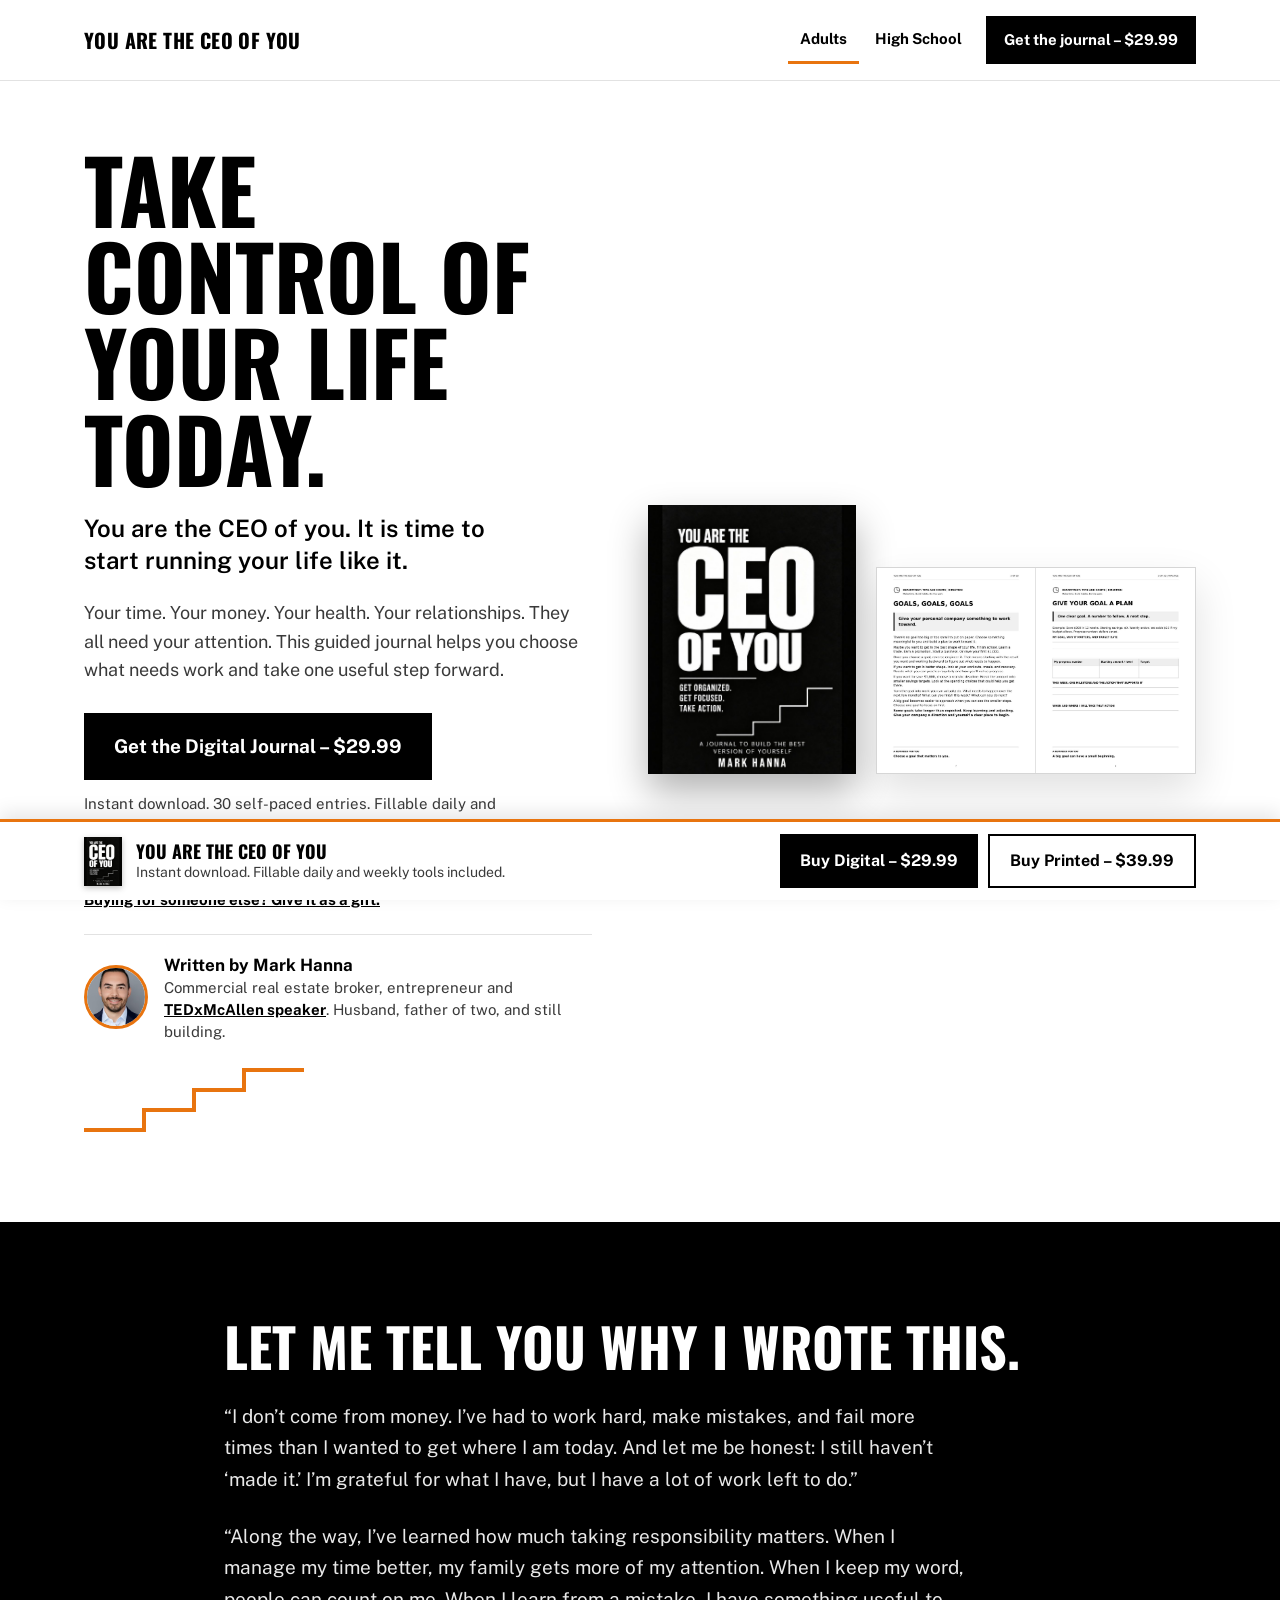
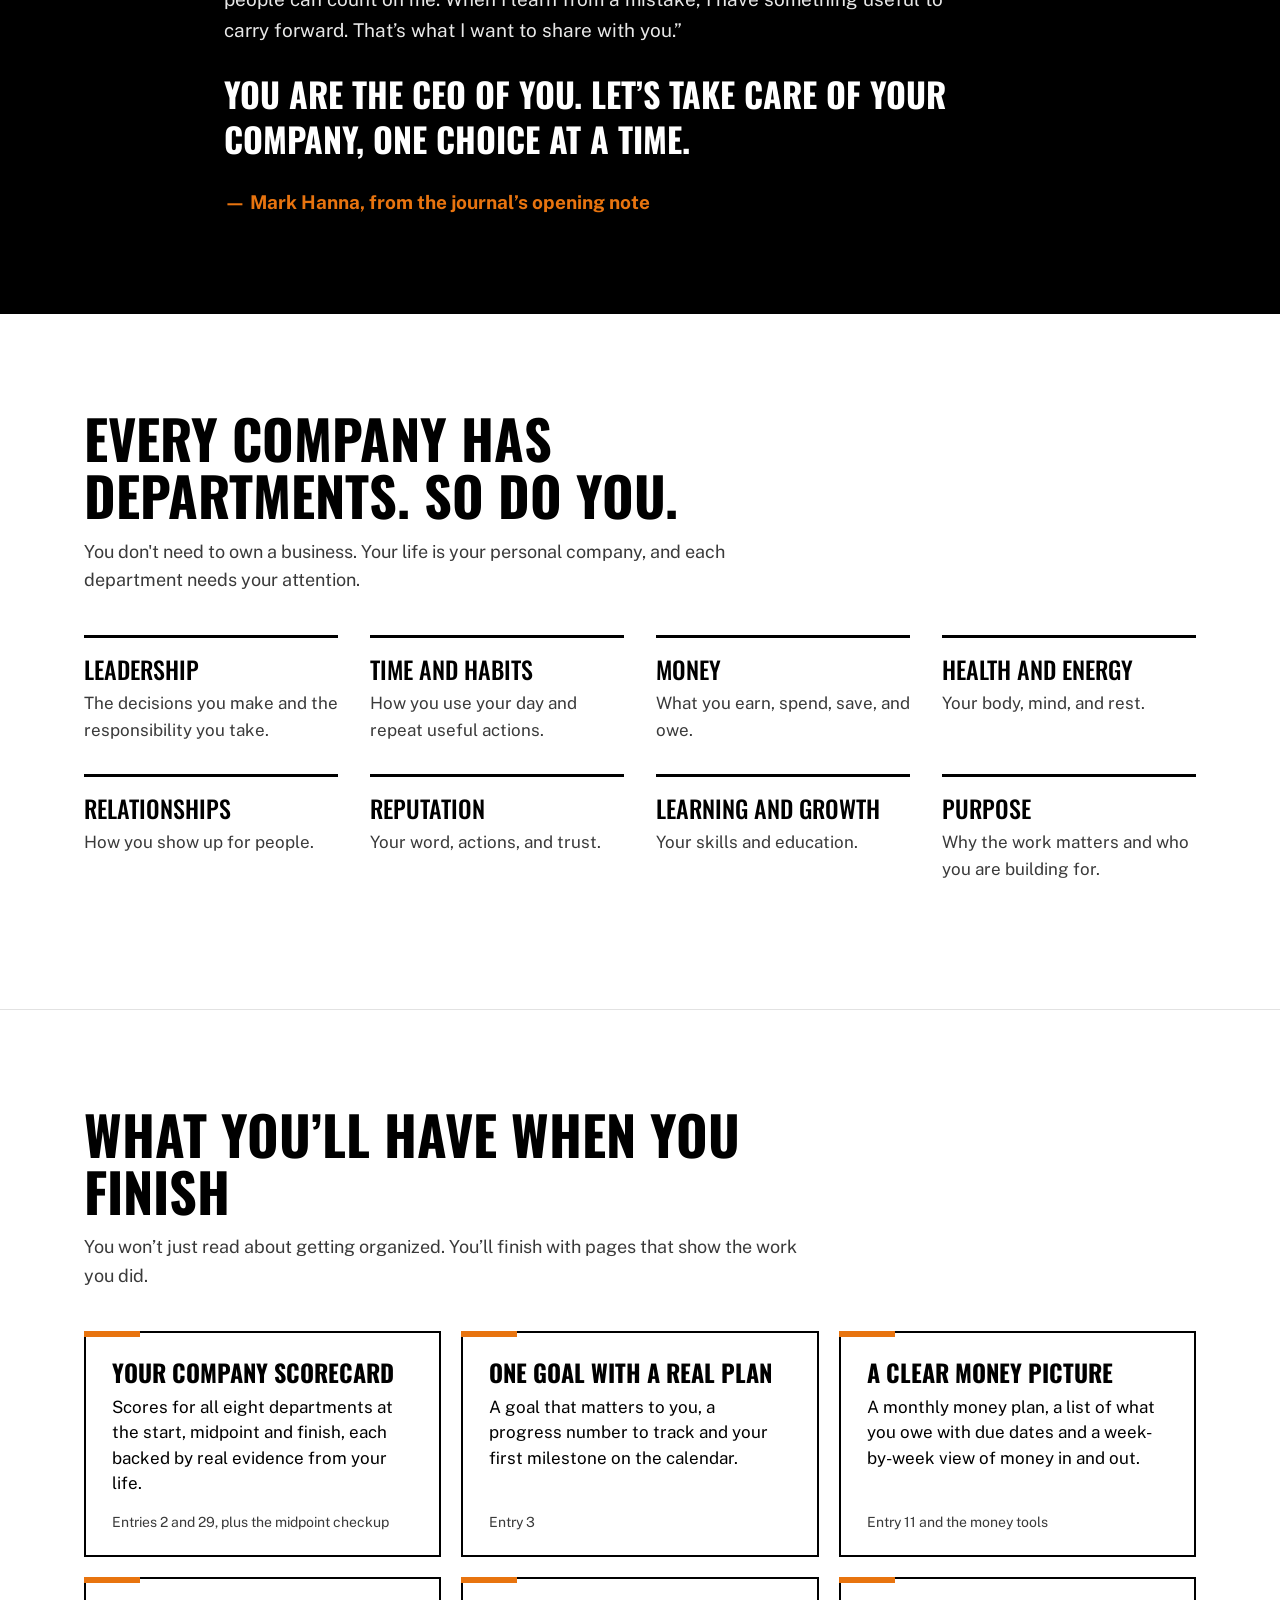
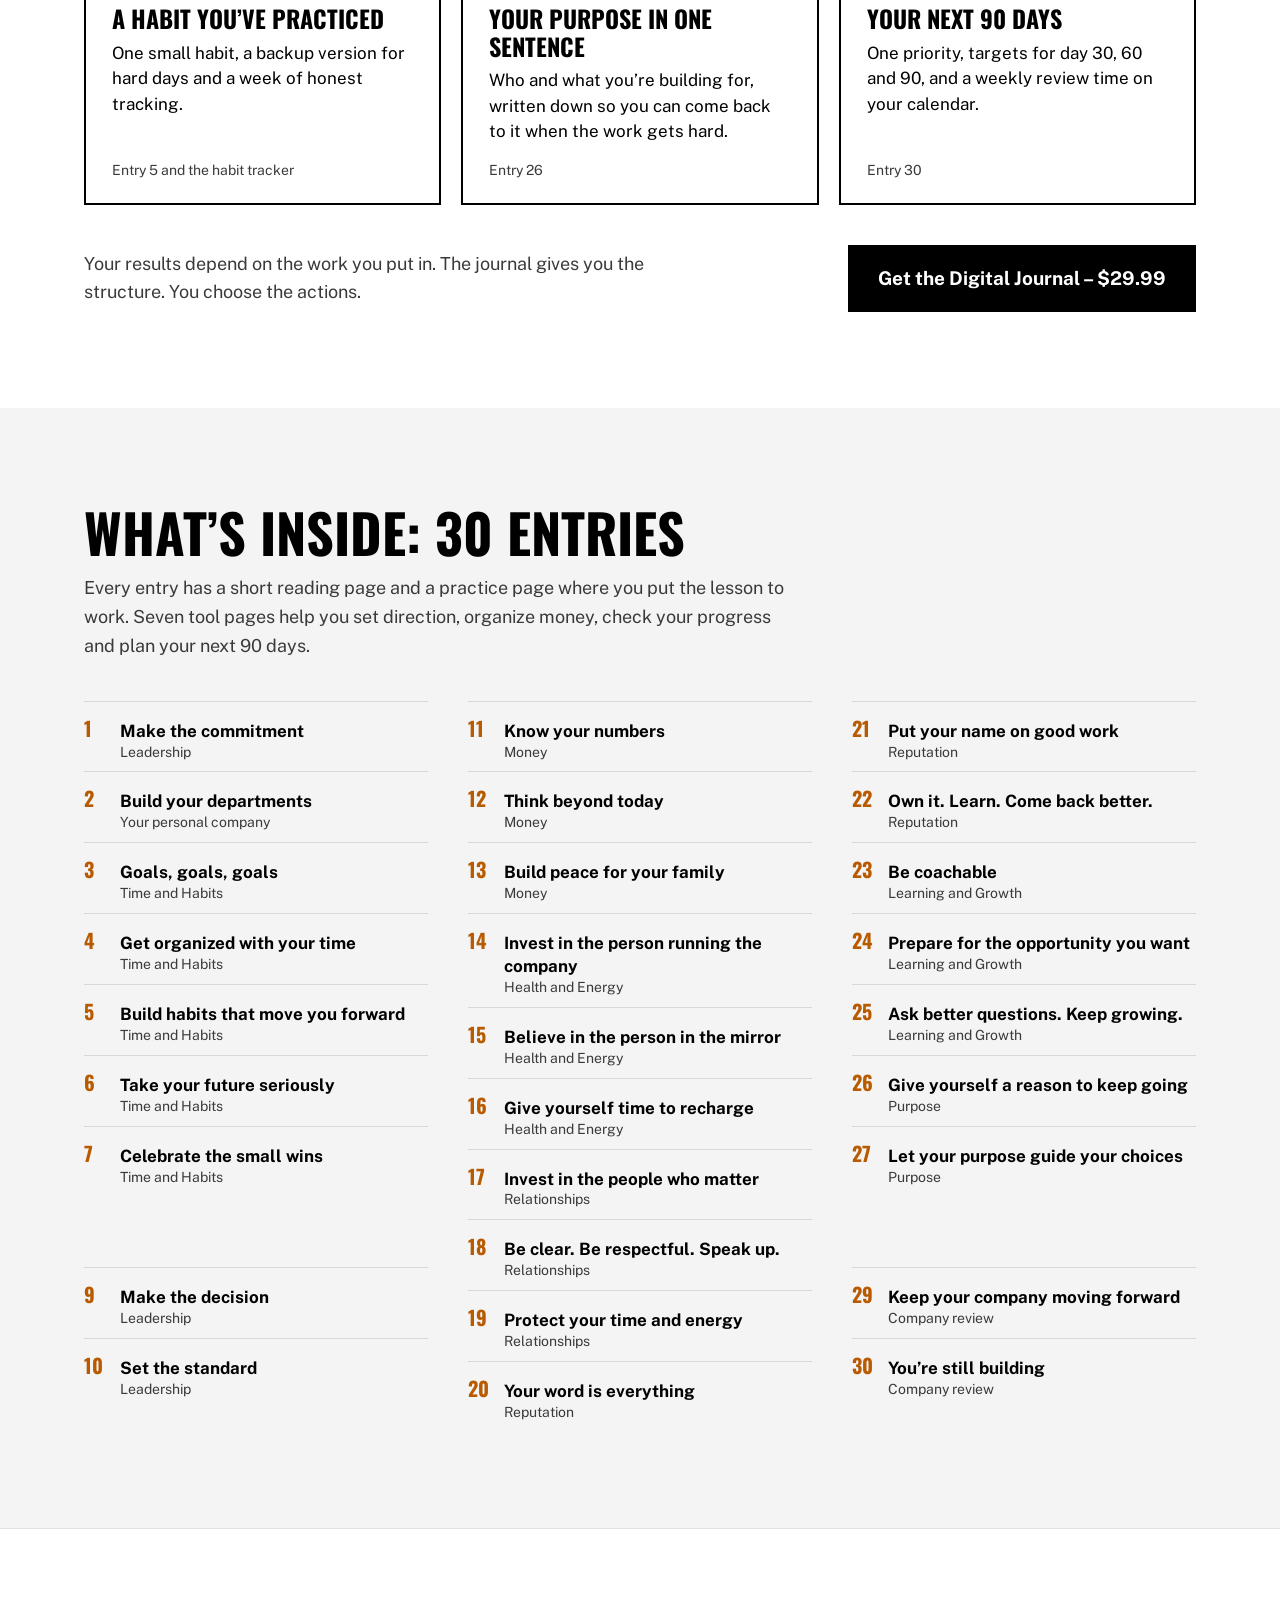
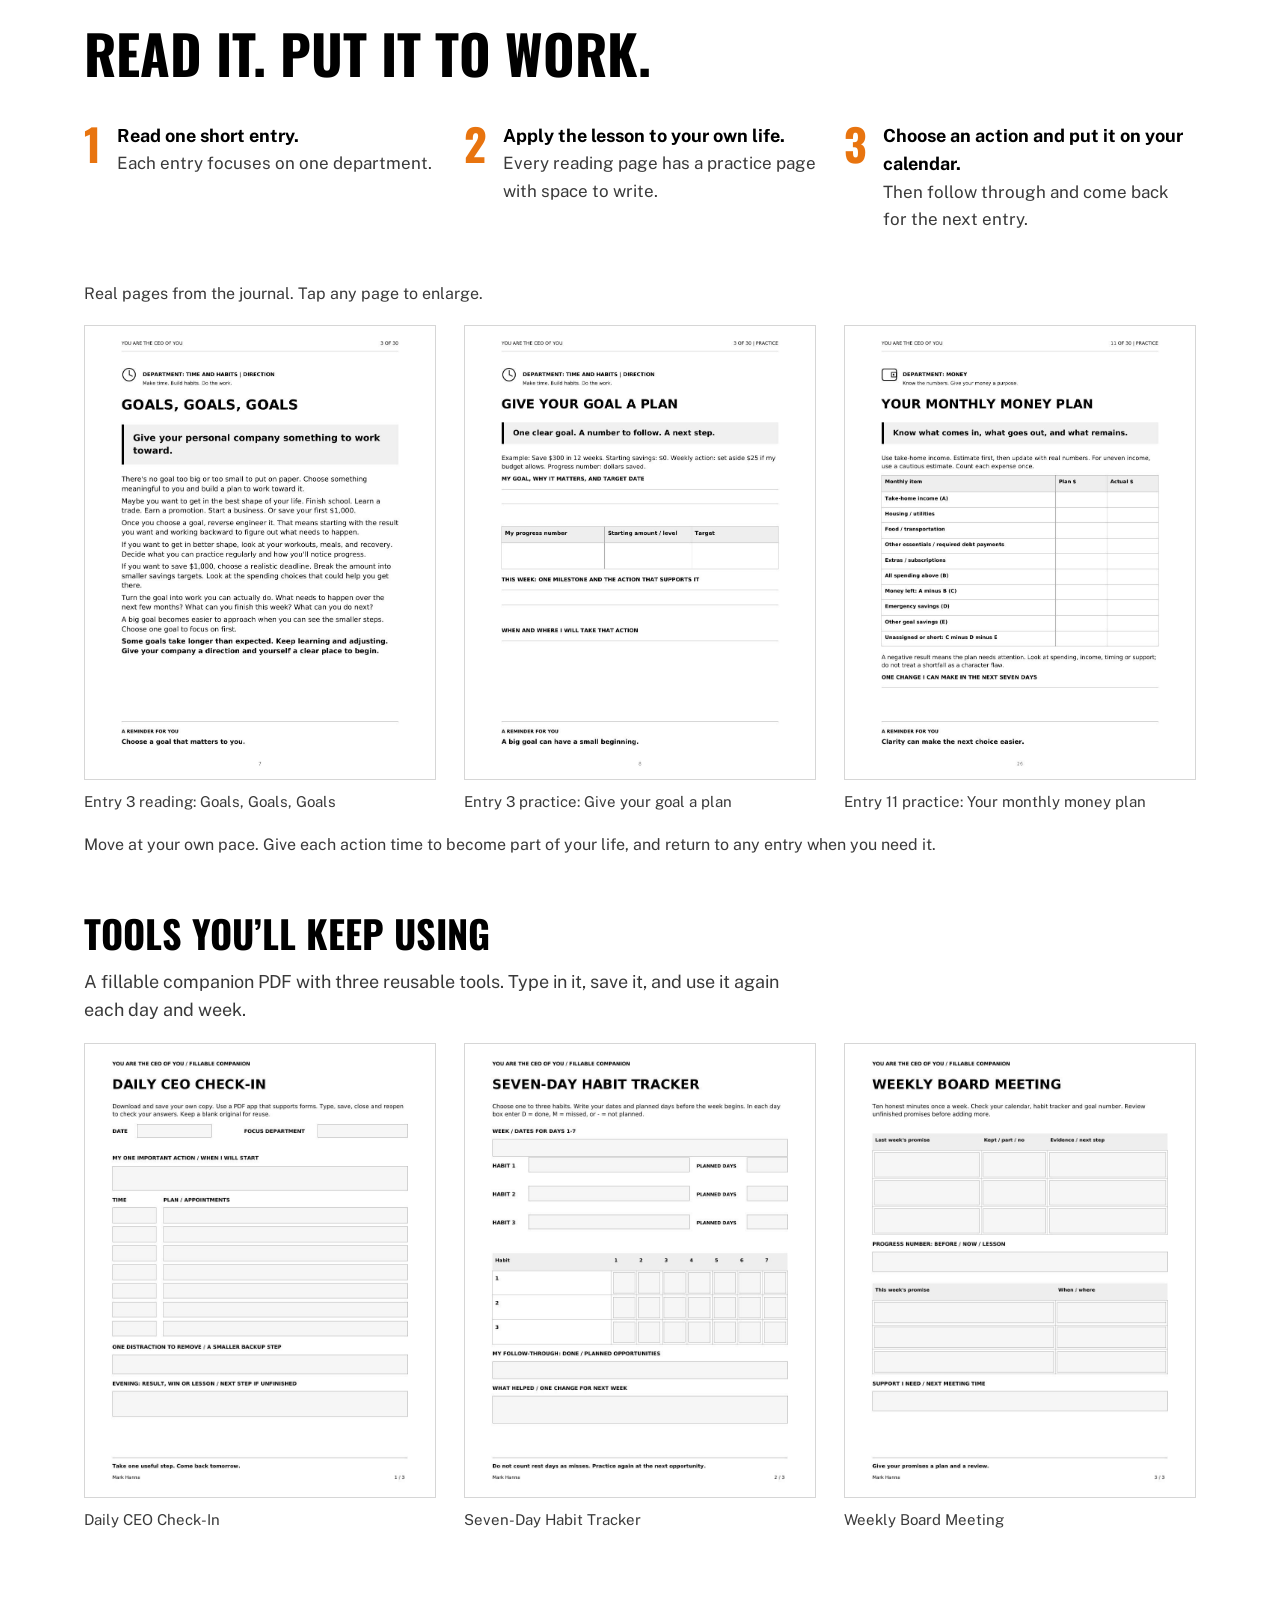
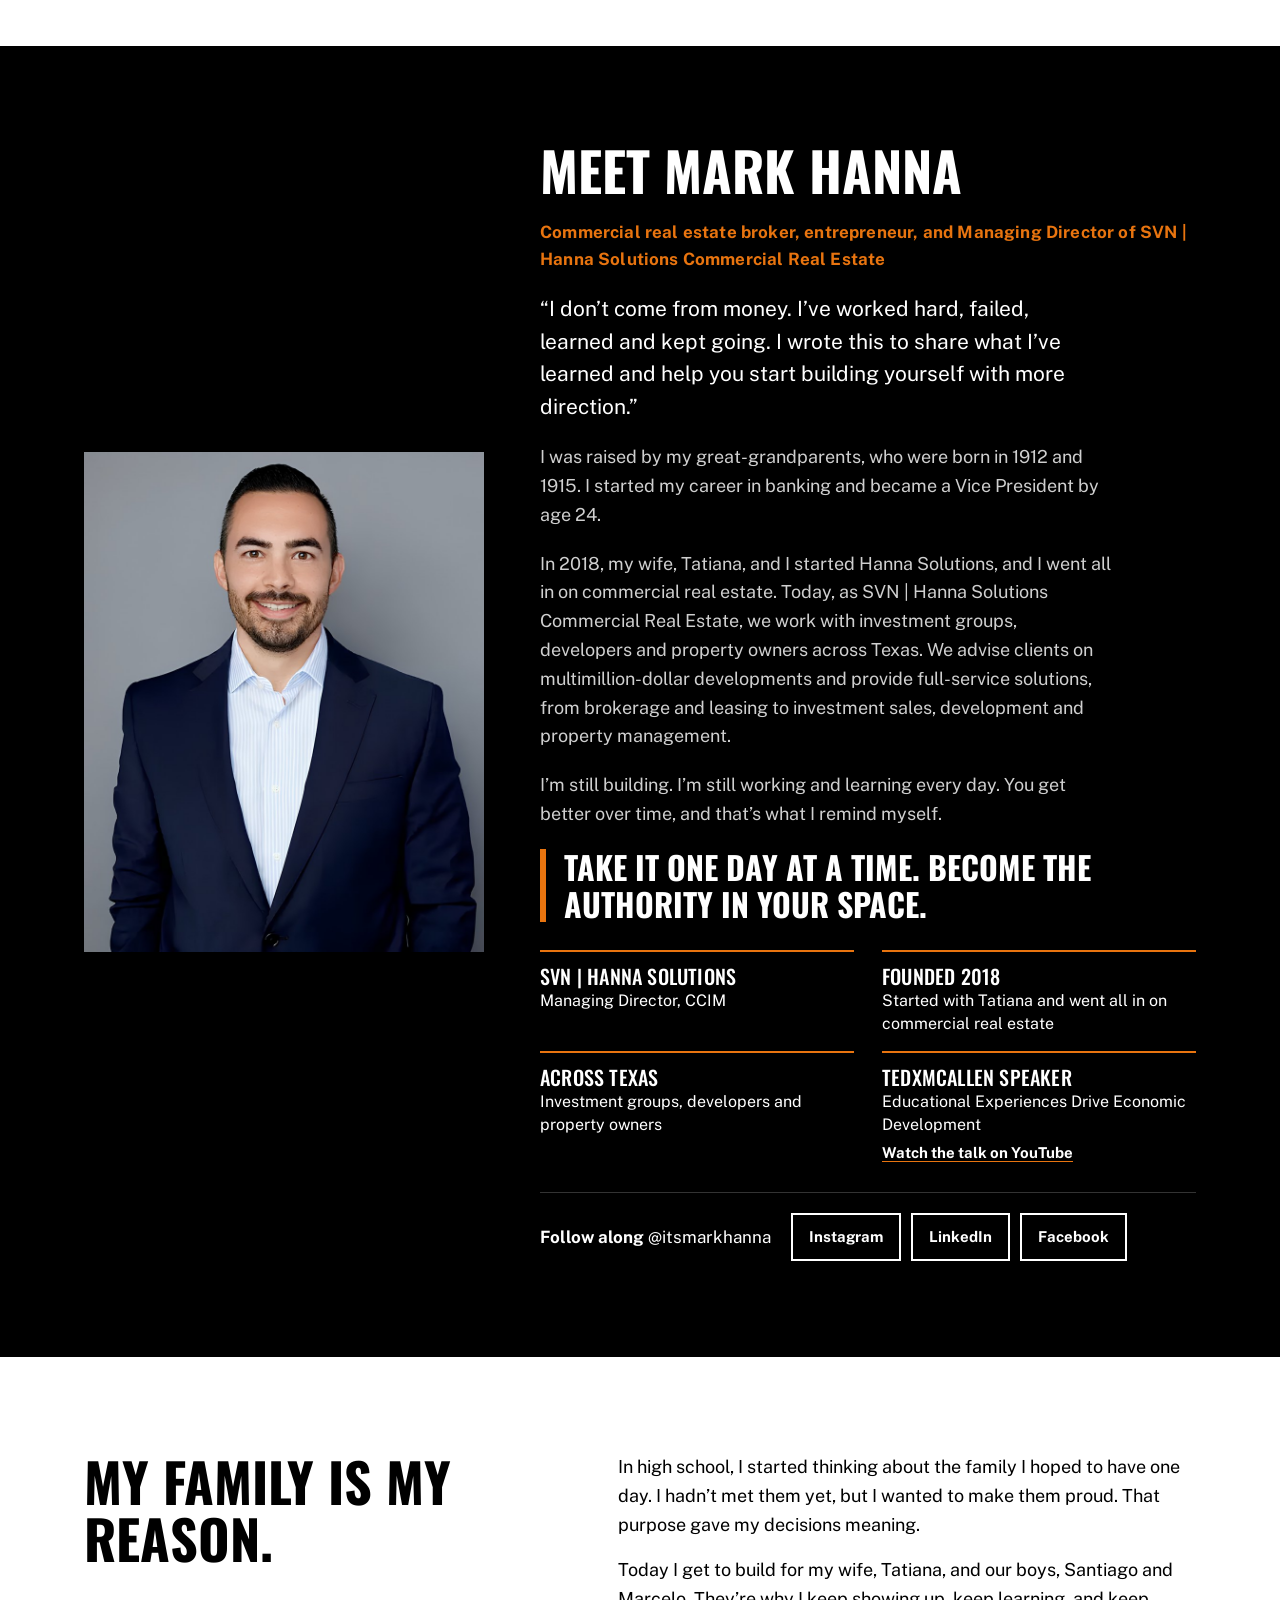
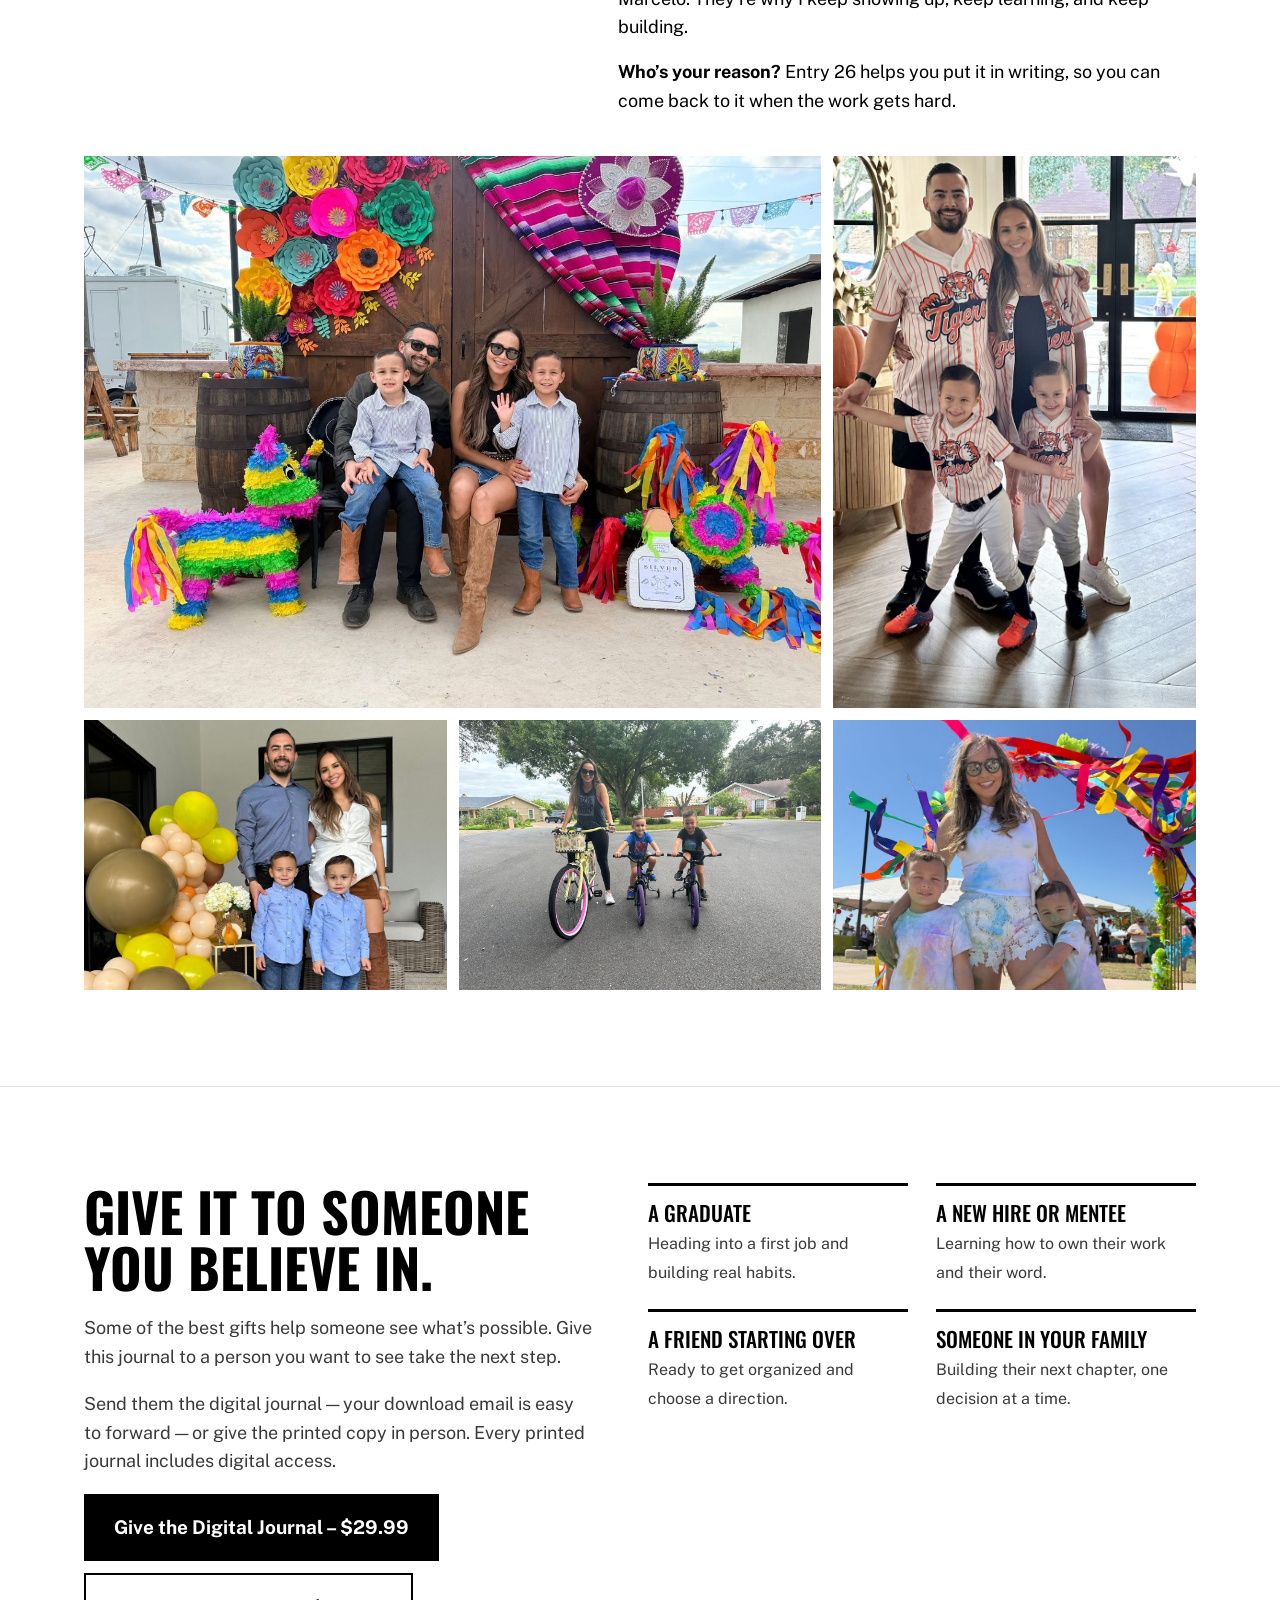
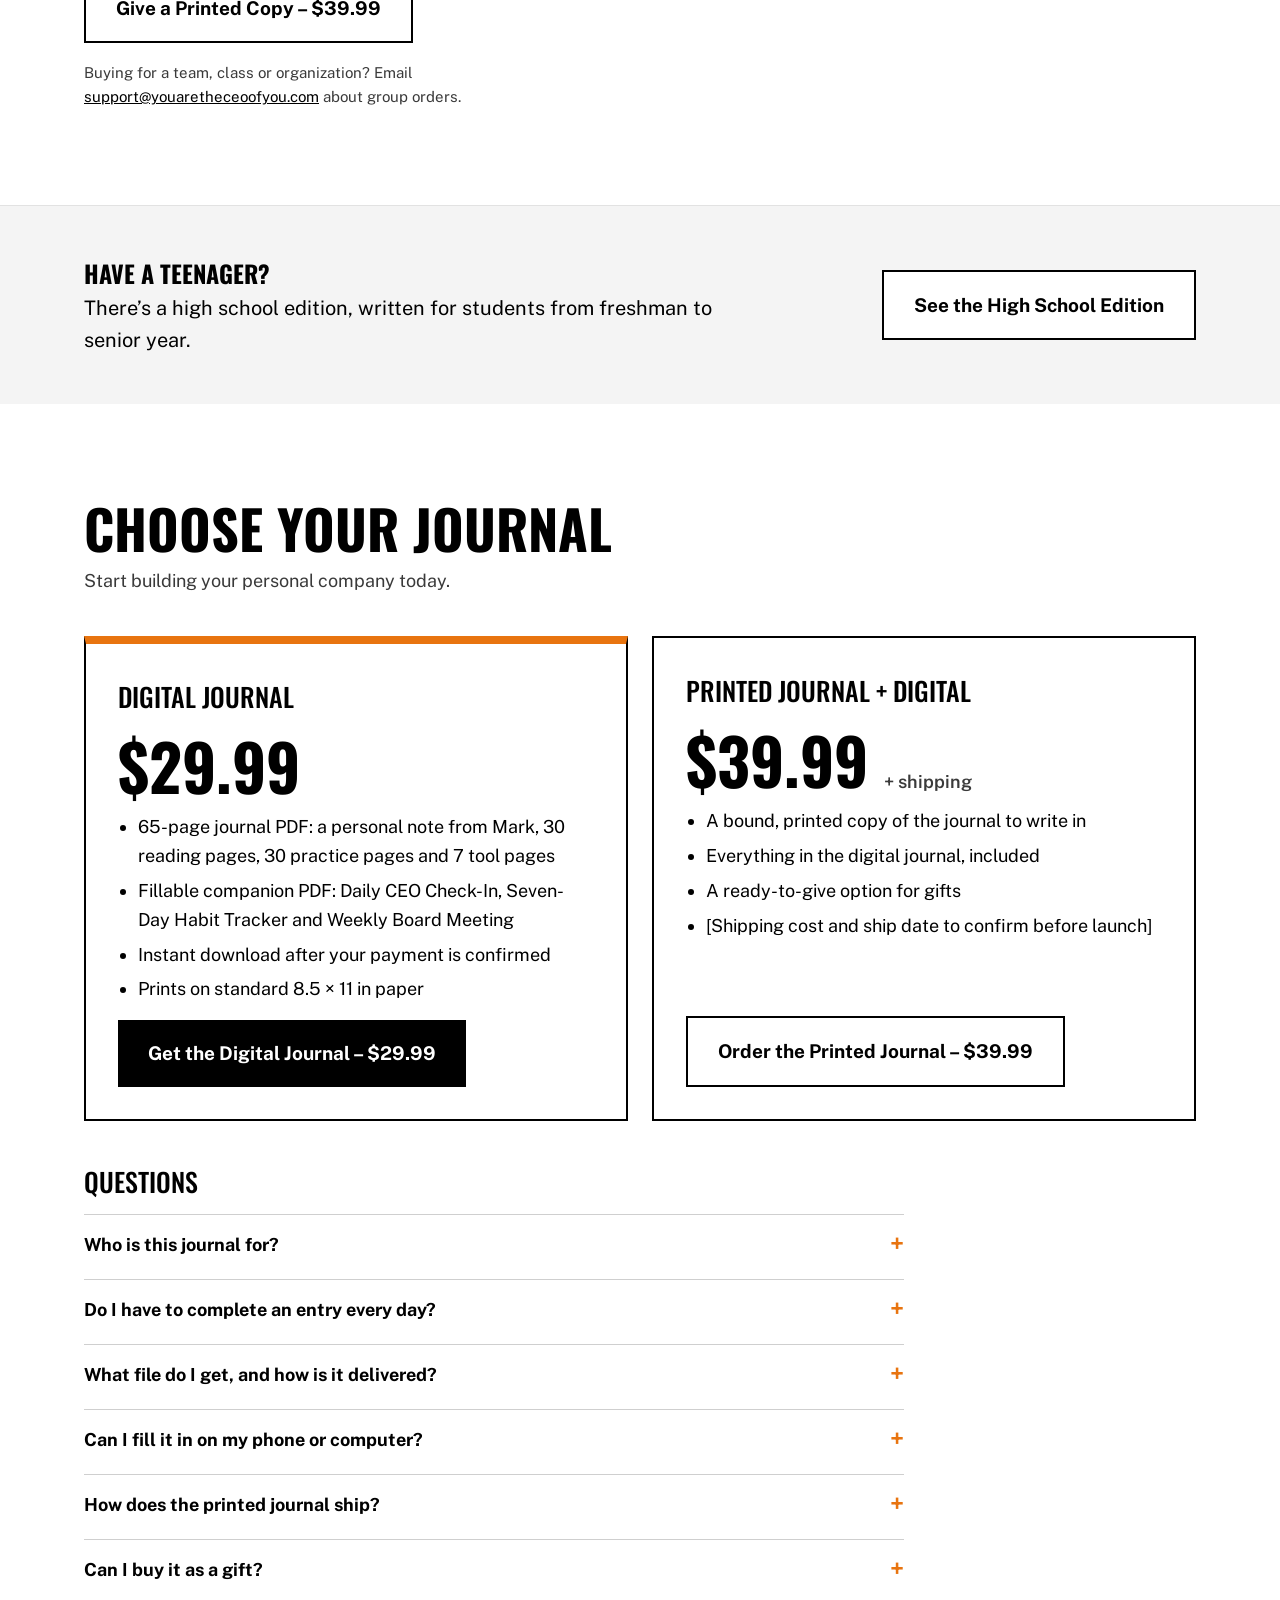
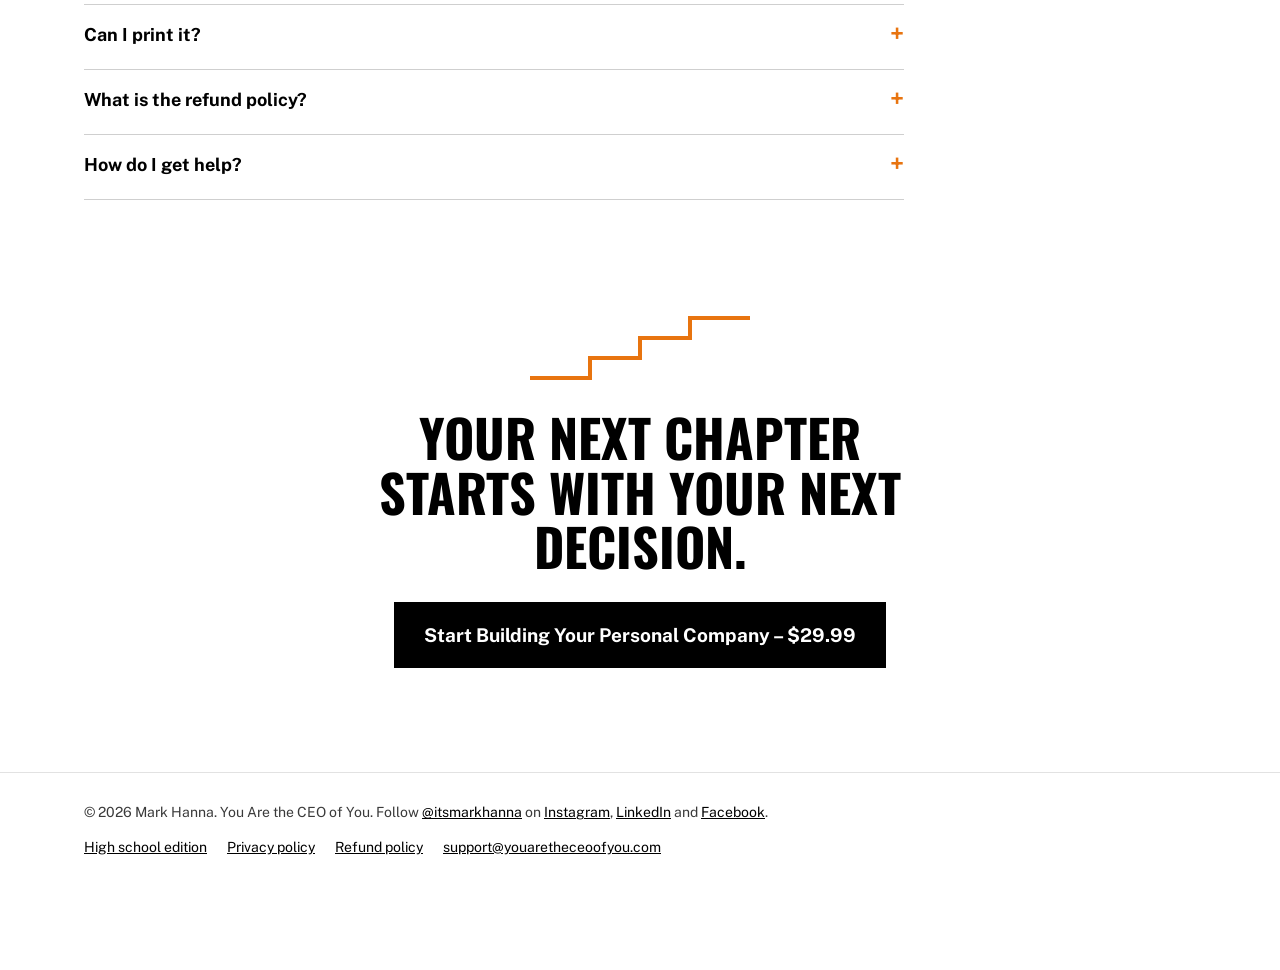
==== index.html @ 9f136545 "Use Mark's professional headshot for About sections + matching avatar crop Extracted from the provid" ====
<!doctype html>
<html lang="en">
<head>
<meta charset="utf-8">
<meta name="viewport" content="width=device-width, initial-scale=1, viewport-fit=cover">
<title>You Are the CEO of You — A Guided Journal by Mark Hanna</title>
<meta name="description" content="A guided journal that helps you get organized, get focused, and take action by managing yourself like a company. 30 self-paced entries. Instant PDF download.">
<link rel="canonical" href="https://youaretheceoofyou.com/">
<meta property="og:type" content="website">
<meta property="og:url" content="https://youaretheceoofyou.com/">
<meta property="og:title" content="You Are the CEO of You — A Guided Journal by Mark Hanna">
<meta property="og:description" content="A guided journal that helps you get organized, get focused, and take action by managing yourself like a company. 30 self-paced entries. Instant PDF download.">
<meta property="og:image" content="https://youaretheceoofyou.com/assets/img/cover.jpg">
<meta name="twitter:card" content="summary_large_image">
<link rel="icon" href="/assets/img/favicon.svg" type="image/svg+xml">
<script type="application/ld+json">
{"@context":"https://schema.org","@type":"Book","name":"You Are the CEO of You","author":{"@type":"Person","name":"Mark Hanna"},"bookFormat":"https://schema.org/EBook","numberOfPages":65,"inLanguage":"en","url":"https://youaretheceoofyou.com/","image":"https://youaretheceoofyou.com/assets/img/cover.jpg","description":"A guided journal that helps you get organized, get focused, and take action by managing yourself like a company. 30 self-paced entries with practice pages and reusable tools.","offers":[{"@type":"Offer","name":"Digital journal","price":"29.99","priceCurrency":"USD","availability":"https://schema.org/InStock","url":"https://youaretheceoofyou.com/#checkout"},{"@type":"Offer","name":"Printed journal + digital","price":"39.99","priceCurrency":"USD","availability":"https://schema.org/InStock","url":"https://youaretheceoofyou.com/#checkout"}]}
</script>
<link rel="preconnect" href="https://fonts.googleapis.com">
<link rel="preconnect" href="https://fonts.gstatic.com" crossorigin>
<link rel="stylesheet" href="https://fonts.googleapis.com/css2?family=Oswald:wght@500;700&family=Public+Sans:wght@400;600;700&display=swap">
<link rel="stylesheet" href="/assets/css/styles.css">
</head>
<body>

<header class="top">
  <div class="wrap">
    <div class="brand">You Are the CEO of You</div>
    <nav class="editions" aria-label="Editions"><a href="/" aria-current="page">Adults</a><a href="/highschool/">High School</a></nav>
    <a class="buy small" href="#checkout">Get the journal – $29.99</a>
  </div>
</header>

<main>
  <section class="wrap hero">
    <div class="hero-copy">
      <h1 class="display">Take control of your life today.</h1>
      <p class="lede">You are the CEO of you. It is time to start running your life like it.</p>
      <p class="muted">Your time. Your money. Your health. Your relationships. They all need your attention. This guided journal helps you choose what needs work and take one useful step forward.</p>
      <div class="cta-block">
        <a class="buy" href="#checkout">Get the Digital Journal – $29.99</a>
        <p class="muted">Instant download. 30 self-paced entries. Fillable daily and weekly tools included.</p>
        <a class="gift-link" href="#checkout">Prefer paper? Get the printed journal with digital included, $39.99.</a>
        <a class="gift-link" href="#gift">Buying for someone else? Give it as a gift.</a>
      </div>
      <div class="author">
        <img src="/assets/img/mark-avatar.jpg" alt="Mark Hanna">
        <p><strong>Written by Mark Hanna</strong>Commercial real estate broker, entrepreneur and <a href="https://www.youtube.com/watch?v=UVrIqLbIqW8&amp;t=65s" target="_blank" rel="noopener">TEDxMcAllen speaker</a>. Husband, father of two, and still building.</p>
      </div>
      <svg aria-hidden="true" width="220" height="70" viewBox="0 0 220 70"><polyline points="0,66 60,66 60,46 110,46 110,26 160,26 160,6 220,6" fill="none" stroke="#E8740F" stroke-width="4"/></svg>
    </div>
    <div class="hero-visual">
      <div class="stack">
        <div class="spread">
          <img src="/assets/img/page-entry3-reading.jpg" alt="Journal page: Entry 3, Goals, Goals, Goals">
          <img src="/assets/img/page-entry3-practice.jpg" alt="Journal practice page: Give your goal a plan">
        </div>
        <img class="cover" src="/assets/img/cover.jpg" alt="Cover of You Are the CEO of You by Mark Hanna">
      </div>
    </div>
  </section>

  <!-- TODO: swap this band for Mark's intro video when it's ready -->
  <section class="note-band">
    <div class="wrap">
      <h2 class="display">Let me tell you why I wrote this.</h2>
      <p>&ldquo;I don&rsquo;t come from money. I&rsquo;ve had to work hard, make mistakes, and fail more times than I wanted to get where I am today. And let me be honest: I still haven&rsquo;t &lsquo;made it.&rsquo; I&rsquo;m grateful for what I have, but I have a lot of work left to do.&rdquo;</p>
      <p>&ldquo;Along the way, I&rsquo;ve learned how much taking responsibility matters. When I manage my time better, my family gets more of my attention. When I keep my word, people can count on me. When I learn from a mistake, I have something useful to carry forward. That&rsquo;s what I want to share with you.&rdquo;</p>
      <p class="big">You are the CEO of you. Let&rsquo;s take care of your company, one choice at a time.</p>
      <p class="sig">&mdash; Mark Hanna, from the journal&rsquo;s opening note</p>
    </div>
  </section>

  <section class="wrap section">
    <div class="intro">
      <h2 class="display">Every company has departments. So do you.</h2>
      <p class="muted">You don't need to own a business. Your life is your personal company, and each department needs your attention.</p>
    </div>
    <div class="depts">
      <div class="dept"><h3>Leadership</h3><p>The decisions you make and the responsibility you take.</p></div>
      <div class="dept"><h3>Time and Habits</h3><p>How you use your day and repeat useful actions.</p></div>
      <div class="dept"><h3>Money</h3><p>What you earn, spend, save, and owe.</p></div>
      <div class="dept"><h3>Health and Energy</h3><p>Your body, mind, and rest.</p></div>
      <div class="dept"><h3>Relationships</h3><p>How you show up for people.</p></div>
      <div class="dept"><h3>Reputation</h3><p>Your word, actions, and trust.</p></div>
      <div class="dept"><h3>Learning and Growth</h3><p>Your skills and education.</p></div>
      <div class="dept"><h3>Purpose</h3><p>Why the work matters and who you are building for.</p></div>
    </div>
  </section>


  <section class="outcomes">
    <div class="wrap section">
      <div class="intro">
        <h2 class="display">What you’ll have when you finish</h2>
        <p class="muted">You won’t just read about getting organized. You’ll finish with pages that show the work you did.</p>
      </div>
      <ul class="results">
        <li><h3>Your company scorecard</h3><p>Scores for all eight departments at the start, midpoint and finish, each backed by real evidence from your life.</p><small>Entries 2 and 29, plus the midpoint checkup</small></li>
        <li><h3>One goal with a real plan</h3><p>A goal that matters to you, a progress number to track and your first milestone on the calendar.</p><small>Entry 3</small></li>
        <li><h3>A clear money picture</h3><p>A monthly money plan, a list of what you owe with due dates and a week-by-week view of money in and out.</p><small>Entry 11 and the money tools</small></li>
        <li><h3>A habit you’ve practiced</h3><p>One small habit, a backup version for hard days and a week of honest tracking.</p><small>Entry 5 and the habit tracker</small></li>
        <li><h3>Your purpose in one sentence</h3><p>Who and what you’re building for, written down so you can come back to it when the work gets hard.</p><small>Entry 26</small></li>
        <li><h3>Your next 90 days</h3><p>One priority, targets for day 30, 60 and 90, and a weekly review time on your calendar.</p><small>Entry 30</small></li>
      </ul>
      <div class="outcomes-foot">
        <p class="muted">Your results depend on the work you put in. The journal gives you the structure. You choose the actions.</p>
        <a class="buy" data-product="adult-digital" href="#checkout">Get the Digital Journal – $29.99</a>
      </div>
    </div>
  </section>

  <section class="inside">
    <div class="wrap section">
      <div class="intro">
        <h2 class="display">What’s inside: 30 entries</h2>
        <p class="muted">Every entry has a short reading page and a practice page where you put the lesson to work. Seven tool pages help you set direction, organize money, check your progress and plan your next 90 days.</p>
      </div>
      <ol class="entries">
        <li><span class="num">1</span><span class="t">Make the commitment<small>Leadership</small></span></li>
        <li><span class="num">2</span><span class="t">Build your departments<small>Your personal company</small></span></li>
        <li><span class="num">3</span><span class="t">Goals, goals, goals<small>Time and Habits</small></span></li>
        <li><span class="num">4</span><span class="t">Get organized with your time<small>Time and Habits</small></span></li>
        <li><span class="num">5</span><span class="t">Build habits that move you forward<small>Time and Habits</small></span></li>
        <li><span class="num">6</span><span class="t">Take your future seriously<small>Time and Habits</small></span></li>
        <li><span class="num">7</span><span class="t">Celebrate the small wins<small>Time and Habits</small></span></li>
        <li><span class="num">8</span><span class="t">Own your next move<small>Leadership</small></span></li>
        <li><span class="num">9</span><span class="t">Make the decision<small>Leadership</small></span></li>
        <li><span class="num">10</span><span class="t">Set the standard<small>Leadership</small></span></li>
        <li><span class="num">11</span><span class="t">Know your numbers<small>Money</small></span></li>
        <li><span class="num">12</span><span class="t">Think beyond today<small>Money</small></span></li>
        <li><span class="num">13</span><span class="t">Build peace for your family<small>Money</small></span></li>
        <li><span class="num">14</span><span class="t">Invest in the person running the company<small>Health and Energy</small></span></li>
        <li><span class="num">15</span><span class="t">Believe in the person in the mirror<small>Health and Energy</small></span></li>
        <li><span class="num">16</span><span class="t">Give yourself time to recharge<small>Health and Energy</small></span></li>
        <li><span class="num">17</span><span class="t">Invest in the people who matter<small>Relationships</small></span></li>
        <li><span class="num">18</span><span class="t">Be clear. Be respectful. Speak up.<small>Relationships</small></span></li>
        <li><span class="num">19</span><span class="t">Protect your time and energy<small>Relationships</small></span></li>
        <li><span class="num">20</span><span class="t">Your word is everything<small>Reputation</small></span></li>
        <li><span class="num">21</span><span class="t">Put your name on good work<small>Reputation</small></span></li>
        <li><span class="num">22</span><span class="t">Own it. Learn. Come back better.<small>Reputation</small></span></li>
        <li><span class="num">23</span><span class="t">Be coachable<small>Learning and Growth</small></span></li>
        <li><span class="num">24</span><span class="t">Prepare for the opportunity you want<small>Learning and Growth</small></span></li>
        <li><span class="num">25</span><span class="t">Ask better questions. Keep growing.<small>Learning and Growth</small></span></li>
        <li><span class="num">26</span><span class="t">Give yourself a reason to keep going<small>Purpose</small></span></li>
        <li><span class="num">27</span><span class="t">Let your purpose guide your choices<small>Purpose</small></span></li>
        <li><span class="num">28</span><span class="t">Be someone people are glad they met<small>Purpose</small></span></li>
        <li><span class="num">29</span><span class="t">Keep your company moving forward<small>Company review</small></span></li>
        <li><span class="num">30</span><span class="t">You’re still building<small>Company review</small></span></li>
      </ol>
    </div>
  </section>

  <section class="how">
    <div class="wrap section">
      <h2 class="display">Read it. Put it to work.</h2>
      <ol class="steps">
        <li><span class="n" aria-hidden="true">1</span><span><strong>Read one short entry.</strong><small>Each entry focuses on one department.</small></span></li>
        <li><span class="n" aria-hidden="true">2</span><span><strong>Apply the lesson to your own life.</strong><small>Every reading page has a practice page with space to write.</small></span></li>
        <li><span class="n" aria-hidden="true">3</span><span><strong>Choose an action and put it on your calendar.</strong><small>Then follow through and come back for the next entry.</small></span></li>
      </ol>
      <p class="note">Real pages from the journal. Tap any page to enlarge.</p>
      <div class="samples">
        <button class="thumb" type="button" data-i="0"><img src="/assets/img/page-entry3-reading.jpg" alt="Journal page for Entry 3, Goals, Goals, Goals"><span>Entry 3 reading: Goals, Goals, Goals</span></button>
        <button class="thumb" type="button" data-i="1"><img src="/assets/img/page-entry3-practice.jpg" alt="Practice page for Entry 3 with space for a goal, progress number, milestone and action"><span>Entry 3 practice: Give your goal a plan</span></button>
        <button class="thumb" type="button" data-i="2"><img src="/assets/img/page-entry11-money.jpg" alt="Practice page for Entry 11 with a monthly money plan table"><span>Entry 11 practice: Your monthly money plan</span></button>
      </div>
      <p class="note">Move at your own pace. Give each action time to become part of your life, and return to any entry when you need it.</p>
      <div class="tools">
        <div class="intro" style="margin:56px 0 0">
          <h3 class="display" style="font-size:clamp(26px,3.2vw,38px)">Tools you’ll keep using</h3>
          <p class="muted">A fillable companion PDF with three reusable tools. Type in it, save it, and use it again each day and week.</p>
        </div>
        <div class="samples">
          <button class="thumb" type="button"><img src="/assets/img/tool-daily-checkin.jpg" alt="Fillable Daily CEO Check-In form with focus department, one important action, time plan and evening review"><span>Daily CEO Check-In</span></button>
          <button class="thumb" type="button"><img src="/assets/img/tool-habit-tracker.jpg" alt="Fillable Seven-Day Habit Tracker for up to three habits"><span>Seven-Day Habit Tracker</span></button>
          <button class="thumb" type="button"><img src="/assets/img/tool-weekly-board.jpg" alt="Fillable Weekly Board Meeting form to review promises and progress"><span>Weekly Board Meeting</span></button>
        </div>
      </div>
    </div>
  </section>

  <section class="about">
    <div class="wrap">
      <img class="portrait" src="/assets/img/mark-headshot.jpg" alt="Mark Hanna" style="padding:0;object-fit:cover">
      <div class="about-copy">
        <h2 class="display">Meet Mark Hanna</h2>
        <p class="role">Commercial real estate broker, entrepreneur, and Managing Director of SVN | Hanna Solutions Commercial Real Estate</p>
        <blockquote>“I don’t come from money. I’ve worked hard, failed, learned and kept going. I wrote this to share what I’ve learned and help you start building yourself with more direction.”</blockquote>
        <p>I was raised by my great-grandparents, who were born in 1912 and 1915. I started my career in banking and became a Vice President by age 24.</p>
        <p>In 2018, my wife, Tatiana, and I started Hanna Solutions, and I went all in on commercial real estate. Today, as SVN | Hanna Solutions Commercial Real Estate, we work with investment groups, developers and property owners across Texas. We advise clients on multimillion-dollar developments and provide full-service solutions, from brokerage and leasing to investment sales, development and property management.</p>
        <p>I’m still building. I’m still working and learning every day. You get better over time, and that’s what I remind myself.</p>
        <p class="motto">Take it one day at a time. Become the authority in your space.</p>
        <ul class="facts">
          <li><strong>SVN | Hanna Solutions</strong>Managing Director, CCIM</li>
          <li><strong>Founded 2018</strong>Started with Tatiana and went all in on commercial real estate</li>
          <li><strong>Across Texas</strong>Investment groups, developers and property owners</li>
          <li><strong>TEDxMcAllen speaker</strong>Educational Experiences Drive Economic Development<br><a class="watch" href="https://www.youtube.com/watch?v=UVrIqLbIqW8&amp;t=65s" target="_blank" rel="noopener">Watch the talk on YouTube</a></li>
        </ul>
        <div class="social">
          <p><strong>Follow along</strong> @itsmarkhanna</p>
          <nav aria-label="Mark Hanna on social media">
            <a href="https://www.instagram.com/itsmarkhanna" target="_blank" rel="noopener">Instagram</a>
            <a href="https://www.linkedin.com/in/itsmarkhanna" target="_blank" rel="noopener">LinkedIn</a>
            <a href="https://www.facebook.com/itsmarkhanna" target="_blank" rel="noopener">Facebook</a>
          </nav>
        </div>
      </div>
    </div>
  </section>


  <section class="family">
    <div class="wrap">
      <div class="family-copy">
        <h2 class="display">My family is my reason.</h2>
        <div class="txt">
          <p>In high school, I started thinking about the family I hoped to have one day. I hadn’t met them yet, but I wanted to make them proud. That purpose gave my decisions meaning.</p>
          <p>Today I get to build for my wife, Tatiana, and our boys, Santiago and Marcelo. They’re why I keep showing up, keep learning, and keep building.</p>
          <p><strong>Who’s your reason?</strong> Entry 26 helps you put it in writing, so you can come back to it when the work gets hard.</p>
        </div>
      </div>
      <div class="gallery">
        <figure class="g-wide"><img src="/assets/img/family-celebration.jpg" alt="Mark, Tatiana, Santiago and Marcelo smiling at a festive outdoor celebration" style="object-position:center 60%"></figure>
        <figure class="g-tall"><img src="/assets/img/family-jerseys.jpg" alt="The Hanna family at home in matching Tigers baseball jerseys" style="object-position:center 30%"></figure>
        <figure><img src="/assets/img/family-holiday.jpg" alt="Mark, Tatiana and the boys dressed up for a family holiday" style="object-position:center 25%"></figure>
        <figure><img src="/assets/img/family-bikes.jpg" alt="Tatiana riding bikes with Santiago and Marcelo in the neighborhood" style="object-position:center 55%"></figure>
        <figure><img src="/assets/img/family-color-run.jpg" alt="Tatiana with the boys, covered in color powder at a community festival" style="object-position:center 30%"></figure>
      </div>
    </div>
  </section>

  <section class="gift" id="gift">
    <div class="wrap">
      <div class="gift-main">
        <h2 class="display">Give it to someone you believe in.</h2>
        <p class="muted">Some of the best gifts help someone see what’s possible. Give this journal to a person you want to see take the next step.</p>
        <p class="muted">Send them the digital journal &mdash; your download email is easy to forward &mdash; or give the printed copy in person. Every printed journal includes digital access.</p>
        <div style="display:flex;flex-wrap:wrap;gap:12px"><a class="buy" data-product="adult-digital" href="#checkout">Give the Digital Journal – $29.99</a><a class="buy outline" data-product="adult-print" href="#checkout">Give a Printed Copy – $39.99</a></div>
        <p class="muted" style="font-size:15px">Buying for a team, class or organization? Email <a href="mailto:support@youaretheceoofyou.com">support@youaretheceoofyou.com</a> about group orders.</p>
      </div>
      <ul class="who">
        <li><strong>A graduate</strong><span>Heading into a first job and building real habits.</span></li>
        <li><strong>A new hire or mentee</strong><span>Learning how to own their work and their word.</span></li>
        <li><strong>A friend starting over</strong><span>Ready to get organized and choose a direction.</span></li>
        <li><strong>Someone in your family</strong><span>Building their next chapter, one decision at a time.</span></li>
      </ul>
    </div>
  </section>

  <section class="hs-band">
    <div class="wrap">
      <p><strong>Have a teenager?</strong>There’s a high school edition, written for students from freshman to senior year.</p>
      <a class="buy outline" href="/highschool/">See the High School Edition</a>
    </div>
  </section>

  <section id="checkout" class="wrap offer">
    <div class="offer-head">
      <h2 class="display">Choose your journal</h2>
      <p class="muted">Start building your personal company today.</p>
    </div>
    <div class="plans">
      <div class="plan">
        <h3>Digital journal</h3>
        <p class="price">$29.99</p>
        <ul>
          <li>65-page journal PDF: a personal note from Mark, 30 reading pages, 30 practice pages and 7 tool pages</li>
          <li>Fillable companion PDF: Daily CEO Check-In, Seven-Day Habit Tracker and Weekly Board Meeting</li>
          <li>Instant download after your payment is confirmed</li>
          <li>Prints on standard 8.5 × 11 in paper</li>
        </ul>
        <a class="buy" data-product="adult-digital" href="#checkout">Get the Digital Journal – $29.99</a>
      </div>
      <div class="plan">
        <h3>Printed journal + digital</h3>
        <p class="price">$39.99 <small>+ shipping</small></p>
        <ul>
          <li>A bound, printed copy of the journal to write in</li>
          <li>Everything in the digital journal, included</li>
          <li>A ready-to-give option for gifts</li>
          <li>[Shipping cost and ship date to confirm before launch]</li>
        </ul>
        <a class="buy outline" data-product="adult-print" href="#checkout">Order the Printed Journal – $39.99</a>
      </div>
    </div>
    <div class="faq">
      <h3>Questions</h3>
      <details><summary>Who is this journal for?<span class="plus" aria-hidden="true">+</span></summary><p>Adults who feel busy, scattered, or ready for a change: working parents, professionals, business owners, and anyone building their next chapter. You don’t need to own a business.</p></details>
      <details><summary>Do I have to complete an entry every day?<span class="plus" aria-hidden="true">+</span></summary><p>No. The entries are self-paced. Read at your own pace, give each action time, and return to an entry whenever you need it.</p></details>
      <details><summary>What file do I get, and how is it delivered?<span class="plus" aria-hidden="true">+</span></summary><p>A 65-page journal PDF and a fillable companion PDF. Your download is available immediately after payment on the confirmation page, and a download link is also emailed to you. Links stay valid for 7 days.</p></details>
      <details><summary>Can I fill it in on my phone or computer?<span class="plus" aria-hidden="true">+</span></summary><p>The companion tools are fillable. Type, save and reuse them in a PDF app that supports forms. The journal itself is designed to print and write in by hand.</p></details>
      <details><summary>How does the printed journal ship?<span class="plus" aria-hidden="true">+</span></summary><p>[Shipping cost, method and ship date to confirm before launch.] Every printed order includes the digital journal.</p></details>
      <details><summary>Can I buy it as a gift?<span class="plus" aria-hidden="true">+</span></summary><p>Yes. Send someone the digital journal, or order the printed copy and give it in person.</p></details>
      <details><summary>Can I print it?<span class="plus" aria-hidden="true">+</span></summary><p>Yes. The pages are letter size (8.5 × 11 in) and designed to be printed and written in by hand.</p></details>
      <details><summary>What is the refund policy?<span class="plus" aria-hidden="true">+</span></summary><p>Digital purchases are generally final once downloaded, but we fix file problems, resend lost links, and refund duplicate or mistaken charges. Damaged printed journals are replaced free. Read the full <a href="/refunds/">refund policy</a>.</p></details>
      <details><summary>How do I get help?<span class="plus" aria-hidden="true">+</span></summary><p>Email <a href="mailto:support@youaretheceoofyou.com">support@youaretheceoofyou.com</a> for help with downloads, printing, or your order.</p></details>
    </div>
  </section>

  <section class="wrap close">
    <svg aria-hidden="true" width="220" height="70" viewBox="0 0 220 70"><polyline points="0,66 60,66 60,46 110,46 110,26 160,26 160,6 220,6" fill="none" stroke="#E8740F" stroke-width="4"/></svg>
    <p class="display">Your next chapter starts with your next decision.</p>
    <a class="buy" href="#checkout">Start Building Your Personal Company – $29.99</a>
  </section>
</main>

<footer>
  <div class="wrap">
    <span>© 2026 Mark Hanna. You Are the CEO of You. Follow <a href="https://www.instagram.com/itsmarkhanna" target="_blank" rel="noopener">@itsmarkhanna</a> on <a href="https://www.instagram.com/itsmarkhanna" target="_blank" rel="noopener">Instagram</a>, <a href="https://www.linkedin.com/in/itsmarkhanna" target="_blank" rel="noopener">LinkedIn</a> and <a href="https://www.facebook.com/itsmarkhanna" target="_blank" rel="noopener">Facebook</a>.</span>
    <nav aria-label="Policies"><a href="/highschool/">High school edition</a><a href="/privacy/">Privacy policy</a><a href="/refunds/">Refund policy</a><a href="mailto:support@youaretheceoofyou.com">support@youaretheceoofyou.com</a></nav>
  </div>
</footer>

<div class="buybar" role="region" aria-label="Buy the journal">
  <div class="buybar-in">
    <div class="bb-info"><img src="/assets/img/cover.jpg" alt=""><div><strong>You Are the CEO of You</strong><span>Instant download. Fillable daily and weekly tools included.</span></div></div>
    <div class="bb-actions"><a class="buy" data-product="adult-digital" href="#checkout">Buy Digital – $29.99</a><a class="buy outline" data-product="adult-print" href="#checkout">Buy Printed – $39.99</a></div>
  </div>
</div>

<div class="lightbox" id="lightbox" role="dialog" aria-modal="true" aria-label="Enlarged journal page">
  <button type="button" id="lb-close">Close</button>
  <img id="lb-img" src="" alt="">
  <span id="lb-cap"></span>
</div>

<script src="/assets/js/app.js" defer></script>
</body>
</html>
---- assets/css/styles.css ----
:root{
  --bg:#ffffff; --ink:#000000; --body:#3A3A3A; --line:#E2E2E2; --soft:#F4F4F4;
  --accent:#E8740F; --accent-dark:#B85A00;
  color-scheme: light;
  box-sizing: border-box;
  padding-top: env(safe-area-inset-top, 0px);
  padding-bottom: env(safe-area-inset-bottom, 0px);
}
*,*::before,*::after{box-sizing:inherit}
html{scroll-behavior:smooth;scroll-padding-top:env(safe-area-inset-top,0px);background:var(--bg)}
@media (prefers-reduced-motion: reduce){html{scroll-behavior:auto}}
body{margin:0;background:var(--bg);color:var(--ink);font-family:'Public Sans','Helvetica Neue',Helvetica,Arial,sans-serif;font-size:18px;line-height:1.6;-webkit-text-size-adjust:100%}
img{max-width:100%;height:auto;display:block}
a{color:var(--ink)} a:hover{color:var(--accent-dark)}
:focus-visible{outline:3px solid var(--accent);outline-offset:3px}

.wrap{max-width:1160px;margin:0 auto;padding-left:24px;padding-right:24px}
.display{font-family:'Oswald','Arial Narrow',sans-serif;font-weight:700;text-transform:uppercase;line-height:1.05;margin:0}
h2.display{font-size:clamp(32px,4.6vw,54px)}
.muted{color:var(--body)}

.buy{display:inline-flex;align-items:center;justify-content:center;text-align:center;font-weight:700;font-size:19px;text-decoration:none;color:#fff;background:var(--ink);padding:18px 30px;min-height:56px;transition:background .15s}
.buy:hover{background:var(--accent-dark);color:#fff}
.buy.small{font-size:15px;padding:12px 18px;min-height:44px}

header.top{border-bottom:1px solid var(--line);background:var(--bg)}
header.top .wrap{display:flex;flex-wrap:wrap;align-items:center;justify-content:space-between;gap:12px;padding-top:16px;padding-bottom:16px}
.brand{font-family:'Oswald','Arial Narrow',sans-serif;font-weight:700;font-size:20px;letter-spacing:.02em;text-transform:uppercase}

.hero{display:flex;flex-wrap:wrap;gap:56px;align-items:center;padding-top:64px;padding-bottom:88px}
.hero-copy{flex:1 1 420px;min-width:0;display:flex;flex-direction:column;gap:22px}
.hero h1{font-size:clamp(46px,7vw,88px);line-height:.98}
.lede{margin:0;font-size:24px;line-height:1.35;font-weight:600;max-width:30ch}
.hero-copy p.muted{margin:0;max-width:46ch}
.cta-block{display:flex;flex-direction:column;gap:12px;align-items:flex-start;padding-top:6px}
.cta-block p{margin:0;font-size:15px}
.hero-visual{flex:1 1 460px;min-width:0}
.stack{display:flex;align-items:flex-end;gap:20px}
.spread{display:flex;background:#fff;border:1px solid #D6D6D6;box-shadow:0 18px 40px rgba(0,0,0,.12)}
.spread img{width:50%}
.spread img:first-child{border-right:1px solid var(--line)}
.cover{order:-1;flex:0 0 38%;width:38%;min-width:0;box-shadow:0 18px 36px rgba(0,0,0,.30)}
.stack .spread{flex:1 1 auto;min-width:0}

.video{background:var(--soft);padding:88px 24px}
.video .inner{max-width:900px;margin:0 auto;display:flex;flex-direction:column;gap:28px;align-items:center;text-align:center}
.video figure{margin:0;width:100%}
.video-ph{width:100%;aspect-ratio:16/9;background:#000;color:#DADADA;display:flex;flex-direction:column;align-items:center;justify-content:center;gap:18px;padding:24px;font-size:15px}
.video figcaption{font-size:15px;padding-top:12px}

.section{padding-top:96px;padding-bottom:96px}
.intro{display:flex;flex-direction:column;gap:14px;max-width:720px;margin-bottom:40px}
.intro p{margin:0}
.depts{display:grid;grid-template-columns:repeat(auto-fit,minmax(240px,1fr));gap:0 32px}
.dept{border-top:3px solid var(--ink);padding:18px 0 30px}
.dept h3{margin:0 0 6px;font-family:'Oswald','Arial Narrow',sans-serif;font-weight:500;text-transform:uppercase;font-size:24px;line-height:1.15}
.dept p{margin:0;color:var(--body);font-size:17px}

.how{border-top:1px solid var(--line)}
.steps{margin:40px 0 48px;padding:0;list-style:none;display:grid;grid-template-columns:repeat(auto-fit,minmax(240px,1fr));gap:28px}
.steps li{display:flex;gap:16px;align-items:flex-start}
.steps .n{font-family:'Oswald','Arial Narrow',sans-serif;font-weight:700;font-size:44px;line-height:1;color:var(--accent)}
.steps small{display:block;color:var(--body);font-size:17px}
.samples{display:grid;grid-template-columns:repeat(auto-fit,minmax(220px,1fr));gap:28px;margin:18px 0}
.tools .samples{grid-template-columns:repeat(auto-fit,minmax(200px,1fr))}
.thumb{border:0;background:none;padding:0;text-align:left;cursor:zoom-in;font:inherit;color:inherit;display:flex;flex-direction:column;gap:10px}
.thumb img{border:1px solid #D6D6D6;width:100%}
.thumb:hover img{outline:3px solid var(--accent)}
.thumb span{font-size:15px;color:var(--body)}
.note{margin:0;font-size:16px;color:var(--body)}

.about{background:#000;color:#fff}
.about .wrap{display:flex;flex-wrap:wrap;gap:56px;align-items:center;padding-top:96px;padding-bottom:96px}
.portrait{flex:1 1 300px;max-width:400px;aspect-ratio:4/5;background:#2A2A2A;display:flex;align-items:center;justify-content:center;padding:24px;text-align:center;color:#BDBDBD;font-size:15px}
.about img.portrait{width:100%;min-width:0;height:auto;padding:0;object-fit:cover}
.about-copy{flex:1 1 520px;min-width:0;display:flex;flex-direction:column;gap:20px}
.about-copy blockquote{margin:0;font-size:21px;line-height:1.55;max-width:42ch}
.about-copy p{margin:0;color:#CFCFCF;max-width:52ch}
.about .role{font-weight:700;color:var(--accent) !important;font-size:17px;letter-spacing:.01em;max-width:60ch !important}
.about .motto{font-family:'Oswald','Arial Narrow',sans-serif;font-weight:700;text-transform:uppercase;font-size:clamp(24px,2.6vw,32px);line-height:1.15;color:#fff !important;border-left:6px solid var(--accent);padding-left:18px;max-width:none !important}
.social{display:flex;flex-wrap:wrap;align-items:center;gap:12px 20px;margin-top:8px;padding-top:20px;border-top:1px solid #333}
.social p{margin:0;color:#fff !important;font-size:17px}
.social nav{display:flex;flex-wrap:wrap;gap:10px}
.social a{color:#fff;text-decoration:none;border:2px solid #fff;padding:10px 16px;min-height:44px;display:inline-flex;align-items:center;font-weight:700;font-size:15px}
.social a:hover{background:var(--accent);border-color:var(--accent);color:#000}
.facts{list-style:none;margin:8px 0 0;padding:0;display:grid;grid-template-columns:repeat(auto-fit,minmax(230px,1fr));gap:16px 28px}
.facts li{border-top:2px solid var(--accent);padding-top:10px;font-size:16px;line-height:1.4;color:#fff}
.facts a{color:#fff;text-decoration-color:var(--accent);text-underline-offset:3px}
.facts a:hover{color:var(--accent)}
.facts .watch{display:inline-block;margin-top:6px;font-weight:700;font-size:15px}
.facts strong{display:block;font-family:'Oswald','Arial Narrow',sans-serif;font-weight:500;text-transform:uppercase;font-size:20px;letter-spacing:.01em}

.offer{display:flex;flex-wrap:wrap;gap:56px;align-items:flex-start;padding-top:96px;padding-bottom:56px}
.offer-main{flex:1 1 380px;min-width:0;display:flex;flex-direction:column;gap:18px}
.price{margin:0;font-family:'Oswald','Arial Narrow',sans-serif;font-weight:700;font-size:64px;line-height:1}
.offer-main ul{margin:0;padding-left:20px;display:flex;flex-direction:column;gap:6px}
.offer{flex-direction:column;flex-wrap:nowrap;gap:40px}
.offer-head{display:flex;flex-direction:column;gap:10px}
.offer-head p{margin:0}
.plans{display:grid;grid-template-columns:repeat(auto-fit,minmax(300px,1fr));gap:24px;width:100%}
.plan{border:2px solid var(--ink);padding:32px;display:flex;flex-direction:column;gap:16px}
.plan:first-child{border-top:8px solid var(--accent)}
.plan h3{margin:0;font-family:'Oswald','Arial Narrow',sans-serif;font-weight:500;text-transform:uppercase;font-size:26px}
.plan .price small{font-family:'Public Sans',sans-serif;font-size:18px;font-weight:600;color:var(--body)}
.plan ul{margin:0;padding-left:20px;display:flex;flex-direction:column;gap:6px;flex:1}
.plan .buy{align-self:flex-start}
.faq{width:100%;max-width:820px;min-width:0}
.faq h3{margin:0 0 12px;font-family:'Oswald','Arial Narrow',sans-serif;font-weight:500;text-transform:uppercase;font-size:26px}
details{border-top:1px solid #CFCFCF;padding:16px 0}
details:last-of-type{border-bottom:1px solid #CFCFCF}
summary{cursor:pointer;list-style:none;display:flex;justify-content:space-between;gap:16px;font-weight:700;min-height:32px}
summary::-webkit-details-marker{display:none}
.plus{font-size:24px;line-height:1;color:var(--accent);transition:transform .15s}
details[open] .plus{transform:rotate(45deg)}
details p{margin:10px 0 0;color:var(--body)}

.close{display:flex;flex-direction:column;align-items:center;text-align:center;gap:28px;padding-top:56px;padding-bottom:104px}
.close p{font-size:clamp(30px,4.4vw,52px);max-width:20ch}

footer{border-top:1px solid var(--line)}
footer .wrap{display:flex;flex-wrap:wrap;gap:12px 28px;justify-content:space-between;padding-top:28px;padding-bottom:28px;font-size:14px;color:var(--body)}
footer nav{display:flex;flex-wrap:wrap;gap:20px}

.lightbox{position:fixed;inset:0;z-index:60;background:rgba(0,0,0,.9);display:none;flex-direction:column;align-items:center;justify-content:center;gap:14px;padding:calc(20px + env(safe-area-inset-top,0px)) 20px calc(20px + env(safe-area-inset-bottom,0px));z-index:50}
.lightbox.open{display:flex}
.lightbox button{align-self:flex-end;background:#fff;color:#000;border:0;font:inherit;font-weight:700;font-size:16px;padding:10px 16px;min-height:44px;cursor:pointer}
.lightbox img{max-height:80vh;width:auto;background:#fff}
.lightbox span{color:#fff;font-size:15px}


.author{display:flex;align-items:center;gap:16px;padding-top:18px;border-top:1px solid var(--line);max-width:520px}
.author img{width:64px;height:64px;border-radius:50%;flex:none;border:3px solid var(--accent);object-fit:cover}
.author p{margin:0;font-size:15px;line-height:1.45;color:var(--body)}
.author strong{display:block;font-size:17px;color:var(--ink)}
.author a{font-weight:700}
.byline{margin:0;font-size:15px;color:var(--body)}
.byline a{font-weight:700}
.gift-link{font-size:15px;font-weight:700}

.outcomes{border-top:1px solid var(--line)}
.results{margin:0;padding:0;list-style:none;display:grid;grid-template-columns:repeat(auto-fit,minmax(300px,1fr));gap:20px}
.results li{border:2px solid var(--ink);padding:26px 26px 22px;display:flex;flex-direction:column;gap:8px;position:relative}
.results li::before{content:"";position:absolute;left:-2px;top:-2px;width:56px;height:6px;background:var(--accent)}
.results h3{margin:0;font-family:'Oswald','Arial Narrow',sans-serif;font-weight:700;text-transform:uppercase;font-size:24px;line-height:1.15}
.results p{margin:0;color:var(--ink);font-size:17px;line-height:1.5}
.results small{margin-top:auto;padding-top:6px;font-size:14px;color:var(--body)}
.outcomes-foot{margin-top:40px;display:flex;flex-wrap:wrap;gap:20px 32px;align-items:center;justify-content:space-between}
.outcomes-foot p{margin:0;max-width:52ch}

.inside{background:var(--soft)}
.entries{margin:0;padding:0;list-style:none;columns:3 260px;column-gap:40px}
.entries li{break-inside:avoid;display:flex;gap:14px;align-items:baseline;padding:10px 0;border-top:1px solid #D9D9D9}
.entries .num{font-family:'Oswald','Arial Narrow',sans-serif;font-weight:700;font-size:20px;min-width:2ch;color:var(--accent-dark)}
.entries .t{font-weight:700;font-size:17px;line-height:1.35}
.entries small{display:block;font-weight:400;font-size:14px;color:var(--body)}

.family .wrap{padding-top:96px;padding-bottom:96px;display:flex;flex-direction:column;gap:40px}
.family-copy{display:flex;flex-wrap:wrap;gap:24px 56px;align-items:flex-start}
.family-copy h2{flex:1 1 340px}
.family-copy .txt{flex:1 1 440px;display:flex;flex-direction:column;gap:16px}
.family-copy .txt p{margin:0;max-width:56ch}
.gallery{display:grid;grid-template-columns:repeat(3,minmax(0,1fr));grid-auto-rows:270px;gap:12px}
.gallery figure{margin:0;overflow:hidden;background:#eee}
.gallery img{width:100%;height:100%;object-fit:cover}
.g-wide{grid-column:span 2;grid-row:span 2}
.g-tall{grid-row:span 2}
.gallery .g-row3{height:auto}
.gallery figure.r3{grid-row:span 1}

.gift{border-top:1px solid var(--line);border-bottom:1px solid var(--line)}
.gift .wrap{padding-top:96px;padding-bottom:96px;display:flex;flex-wrap:wrap;gap:40px 56px;align-items:flex-start}
.gift-main{flex:1 1 400px;min-width:0;display:flex;flex-direction:column;gap:18px}
.gift-main p{margin:0;max-width:50ch}
.who{flex:1 1 440px;min-width:0;margin:0;padding:0;list-style:none;display:grid;grid-template-columns:repeat(auto-fit,minmax(200px,1fr));gap:0 28px}
.who li{border-top:3px solid var(--ink);padding:14px 0 22px}
.who strong{display:block;font-family:'Oswald','Arial Narrow',sans-serif;font-weight:500;text-transform:uppercase;font-size:21px;line-height:1.2;margin-bottom:4px}
.who span{color:var(--body);font-size:16px}
.buy.outline{background:#fff;color:var(--ink);border:2px solid var(--ink)}
.buy.outline:hover{background:var(--ink);color:#fff}

@media (max-width:700px){
  .gallery{grid-template-columns:repeat(2,minmax(0,1fr));grid-auto-rows:190px}
  .g-wide{grid-column:span 2;grid-row:span 1}
}

.buybar{position:fixed;left:0;right:0;bottom:0;z-index:40;background:#fff;border-top:3px solid var(--accent);box-shadow:0 -6px 18px rgba(0,0,0,.10);padding-bottom:env(safe-area-inset-bottom,0px)}
.buybar-in{max-width:1160px;margin:0 auto;padding:12px 24px;display:flex;align-items:center;justify-content:space-between;gap:16px}
.bb-info{display:flex;align-items:center;gap:14px;min-width:0}
.bb-info img{width:38px;height:auto;flex:none;box-shadow:0 2px 6px rgba(0,0,0,.25)}
.bb-info strong{display:block;font-family:'Oswald','Arial Narrow',sans-serif;font-weight:700;text-transform:uppercase;font-size:18px;line-height:1.2}
.bb-info span{display:block;font-size:14px;color:var(--body);line-height:1.3}
.bb-actions{display:flex;gap:10px;flex:none}
.buybar .buy{font-size:16px;padding:12px 20px;min-height:48px;width:auto}
body{padding-bottom:84px}
@media (max-width:700px){
  .bb-info{display:none}
  .buybar-in{padding:10px 12px}
  .bb-actions{width:100%}
  .bb-actions .buy{flex:1 1 0;width:auto;font-size:15px;padding:12px 6px;min-height:50px}
  body{padding-bottom:74px}
}

@media (max-width:600px){
  .plan{padding:24px}
  .plan .buy{align-self:stretch}
  body{font-size:17px}
  .hero{padding-top:40px;padding-bottom:64px;gap:40px}
  .section,.about .wrap{padding-top:72px;padding-bottom:72px}
  .video{padding:72px 20px}
  .buy{width:100%}
  .cta-block{align-items:stretch}
  .brand{font-size:17px}
  header.top .buy.small{width:auto}
}
@media print{
  .lightbox,header.top .buy,.buybar{display:none}
  body{padding-bottom:0}
  .hero,.section,.about .wrap,.offer,.close{padding-top:32px;padding-bottom:32px}
  section,.dept,details{break-inside:avoid}
  details>p{display:block}
}

.editions{display:flex;gap:4px;margin-left:auto}
.editions a{text-decoration:none;font-weight:700;font-size:15px;padding:10px 12px;min-height:44px;display:inline-flex;align-items:center;border-bottom:3px solid transparent}
.editions a[aria-current="page"]{border-bottom-color:var(--accent)}
@media (max-width:600px){header.top .buy.small{display:none}.editions{margin-left:0}}
.plans3{grid-template-columns:repeat(auto-fit,minmax(280px,1fr))}
.privacy{margin-top:48px;border-left:6px solid var(--accent);padding:6px 0 6px 22px;max-width:760px}
.privacy h3{margin:0 0 8px;font-family:'Oswald','Arial Narrow',sans-serif;font-weight:700;text-transform:uppercase;font-size:24px}
.privacy p{margin:0;color:var(--body)}
.hs-band{background:var(--soft)}
.hs-band .wrap{padding-top:48px;padding-bottom:48px;display:flex;flex-wrap:wrap;gap:20px 32px;align-items:center;justify-content:space-between}
.hs-band p{margin:0;font-size:20px;max-width:56ch}
.hs-band strong{font-family:'Oswald','Arial Narrow',sans-serif;text-transform:uppercase;font-size:24px;display:block}

/* --- Checkout pending notice --- */
.pending-note{margin:14px 0 0;font-weight:700;color:var(--accent-dark);border-left:4px solid var(--accent);padding-left:12px}
.pending-note.flash{animation:notePulse .9s ease}
@keyframes notePulse{0%{background:#FFF1E3}100%{background:transparent}}

/* --- High school edition page --- */
.note-band{background:var(--ink);color:#fff}
.note-band .wrap{padding-top:96px;padding-bottom:96px;display:flex;flex-direction:column;gap:26px;max-width:880px}
.note-band h2{color:#fff}
.note-band p{margin:0;font-size:19px;line-height:1.65;color:#E8E8E8;max-width:62ch}
.note-band .big{font-size:clamp(24px,3.2vw,34px);line-height:1.3;font-weight:700;color:#fff;font-family:'Oswald','Arial Narrow',sans-serif;text-transform:uppercase}
.note-band .sig{color:var(--accent);font-weight:700}
.toollist{margin:0;padding:0;list-style:none;display:grid;grid-template-columns:repeat(auto-fit,minmax(240px,1fr));gap:20px}
.toollist li{border:2px solid var(--ink);padding:22px;position:relative}
.toollist li::before{content:"";position:absolute;left:-2px;top:-2px;width:44px;height:6px;background:var(--accent)}
.toollist strong{display:block;font-family:'Oswald','Arial Narrow',sans-serif;font-weight:700;text-transform:uppercase;font-size:20px;margin-bottom:6px}
.toollist span{color:var(--body);font-size:16px}

/* ============================================================
   MOTION & VISUAL IMPACT PASS — shipped as one commit so it can
   be reverted cleanly. All entrance motion is gated behind
   prefers-reduced-motion: no-preference; hovers are subtle.
   ============================================================ */

/* Scroll-reveal (elements get .reveal from app.js; no-JS users never hide) */
@media (prefers-reduced-motion: no-preference){
  .reveal{opacity:0;transform:translateY(26px);transition:opacity .65s cubic-bezier(.2,.65,.3,1),transform .65s cubic-bezier(.2,.65,.3,1)}
  .reveal.inview{opacity:1;transform:none}

  /* Hero entrance */
  .hero-copy>*{opacity:0;animation:riseIn .7s cubic-bezier(.2,.65,.3,1) forwards}
  .hero-copy>:nth-child(1){animation-delay:.05s}
  .hero-copy>:nth-child(2){animation-delay:.14s}
  .hero-copy>:nth-child(3){animation-delay:.22s}
  .hero-copy>:nth-child(4){animation-delay:.30s}
  .hero-copy>:nth-child(5){animation-delay:.38s}
  .hero-copy>:nth-child(6){animation-delay:.46s}
  .hero-visual{opacity:0;animation:riseIn .8s cubic-bezier(.2,.65,.3,1) .3s forwards}
  @keyframes riseIn{from{opacity:0;transform:translateY(20px)}to{opacity:1;transform:none}}

  /* Step-line motif draws itself */
  .hero-copy svg polyline{stroke-dasharray:520;stroke-dashoffset:520;animation:drawSteps 1.3s ease-out .55s forwards}
  .close svg polyline{stroke-dasharray:520;stroke-dashoffset:520}
  .close .inview svg polyline,.close svg.inview polyline{animation:drawSteps 1.2s ease-out .2s forwards}
  @keyframes drawSteps{to{stroke-dashoffset:0}}

  /* Buy bar slides up once the reader is past the hero (JS adds bb-show) */
  html.js .buybar{transform:translateY(110%);transition:transform .4s cubic-bezier(.2,.65,.3,1)}
  html.js .buybar.bb-show{transform:translateY(0)}
}

/* Hover micro-interactions (safe for everyone) */
.buy{transition:background .15s,color .15s,transform .18s ease,box-shadow .18s ease}
.buy:hover{transform:translateY(-2px);box-shadow:0 10px 22px rgba(0,0,0,.16)}
.buy:active{transform:translateY(0);box-shadow:0 4px 10px rgba(0,0,0,.14)}

.results li{transition:transform .25s ease,box-shadow .25s ease}
.results li::before{transition:width .35s ease}
.results li:hover{transform:translateY(-4px);box-shadow:0 16px 30px rgba(0,0,0,.09)}
.results li:hover::before{width:calc(100% + 4px)}

.plan,.toollist li,.who li{transition:transform .25s ease,box-shadow .25s ease}
.plan:hover,.toollist li:hover{transform:translateY(-4px);box-shadow:0 16px 30px rgba(0,0,0,.08)}

.dept{transition:transform .22s ease}
.dept:hover{transform:translateY(-3px)}

.gallery figure{overflow:hidden}
.gallery img,.thumb img{transition:transform .5s cubic-bezier(.2,.65,.3,1)}
.gallery figure:hover img{transform:scale(1.045)}
.thumb:hover img{transform:scale(1.03)}

.entries li{transition:background .2s ease}
.entries li:hover{background:rgba(232,116,15,.07)}
.entries li:hover .num{color:var(--accent)}
.entries .num{transition:color .2s ease}

/* Lightbox fades in instead of popping */
.lightbox{display:flex;opacity:0;visibility:hidden;pointer-events:none;transition:opacity .25s ease,visibility .25s}
.lightbox.open{opacity:1;visibility:visible;pointer-events:auto}
.lightbox img{transform:scale(.97);transition:transform .25s ease}
.lightbox.open img{transform:scale(1)}

/* Editions nav underline grows on hover */
.editions a{transition:border-color .2s ease,color .2s ease}
.editions a:hover{border-bottom-color:var(--accent-dark)}
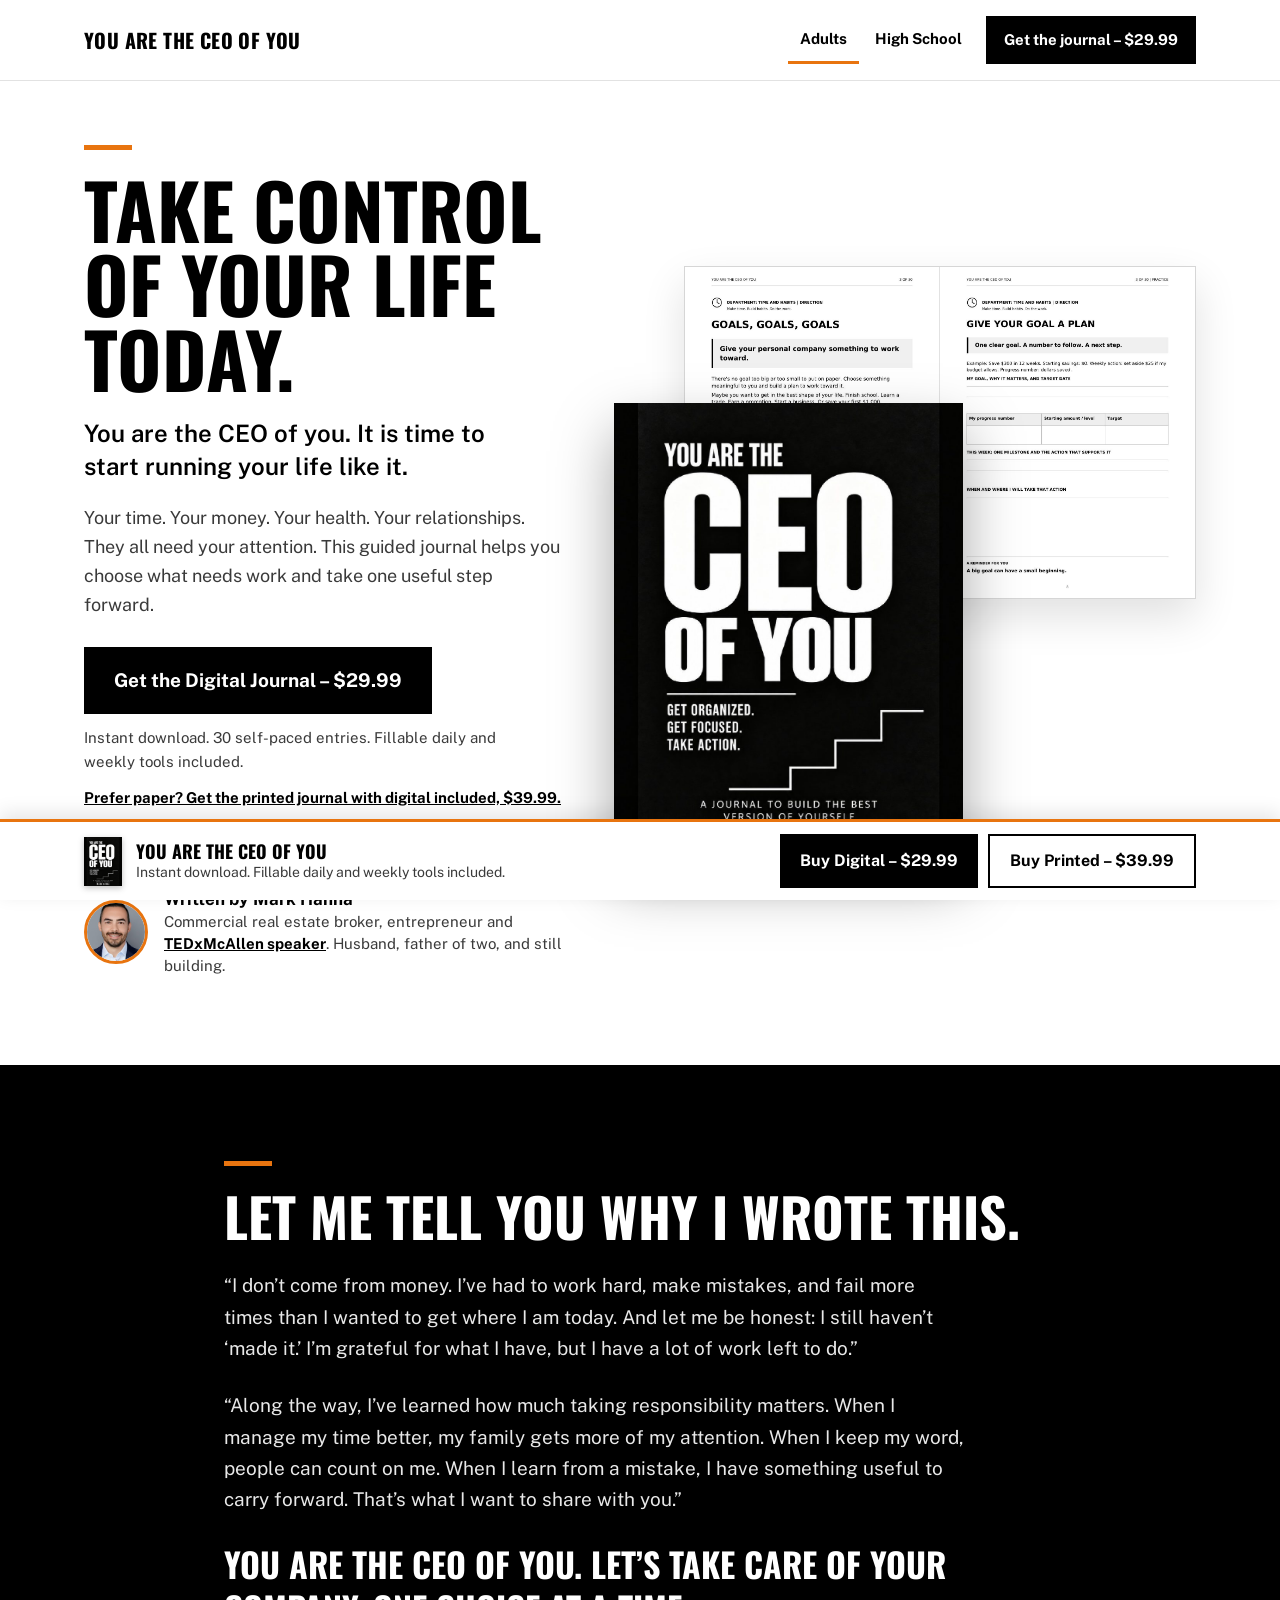
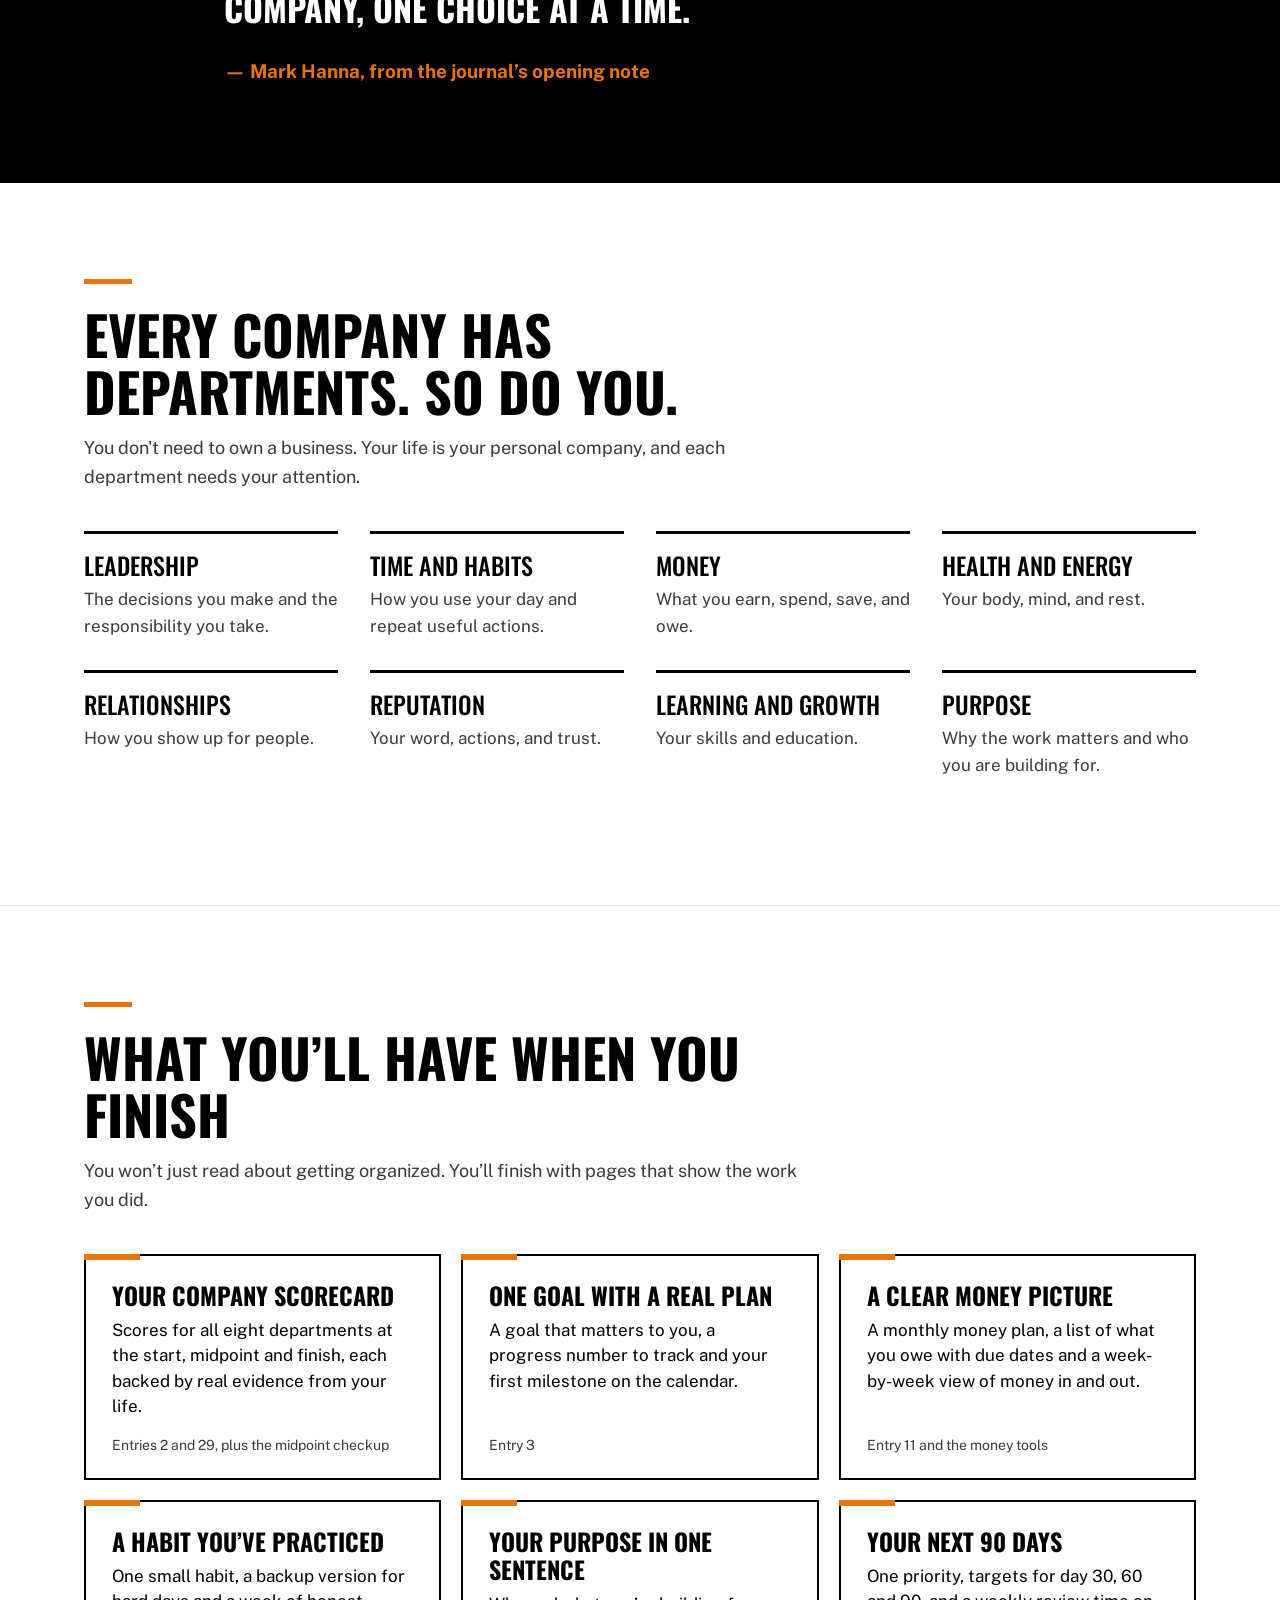
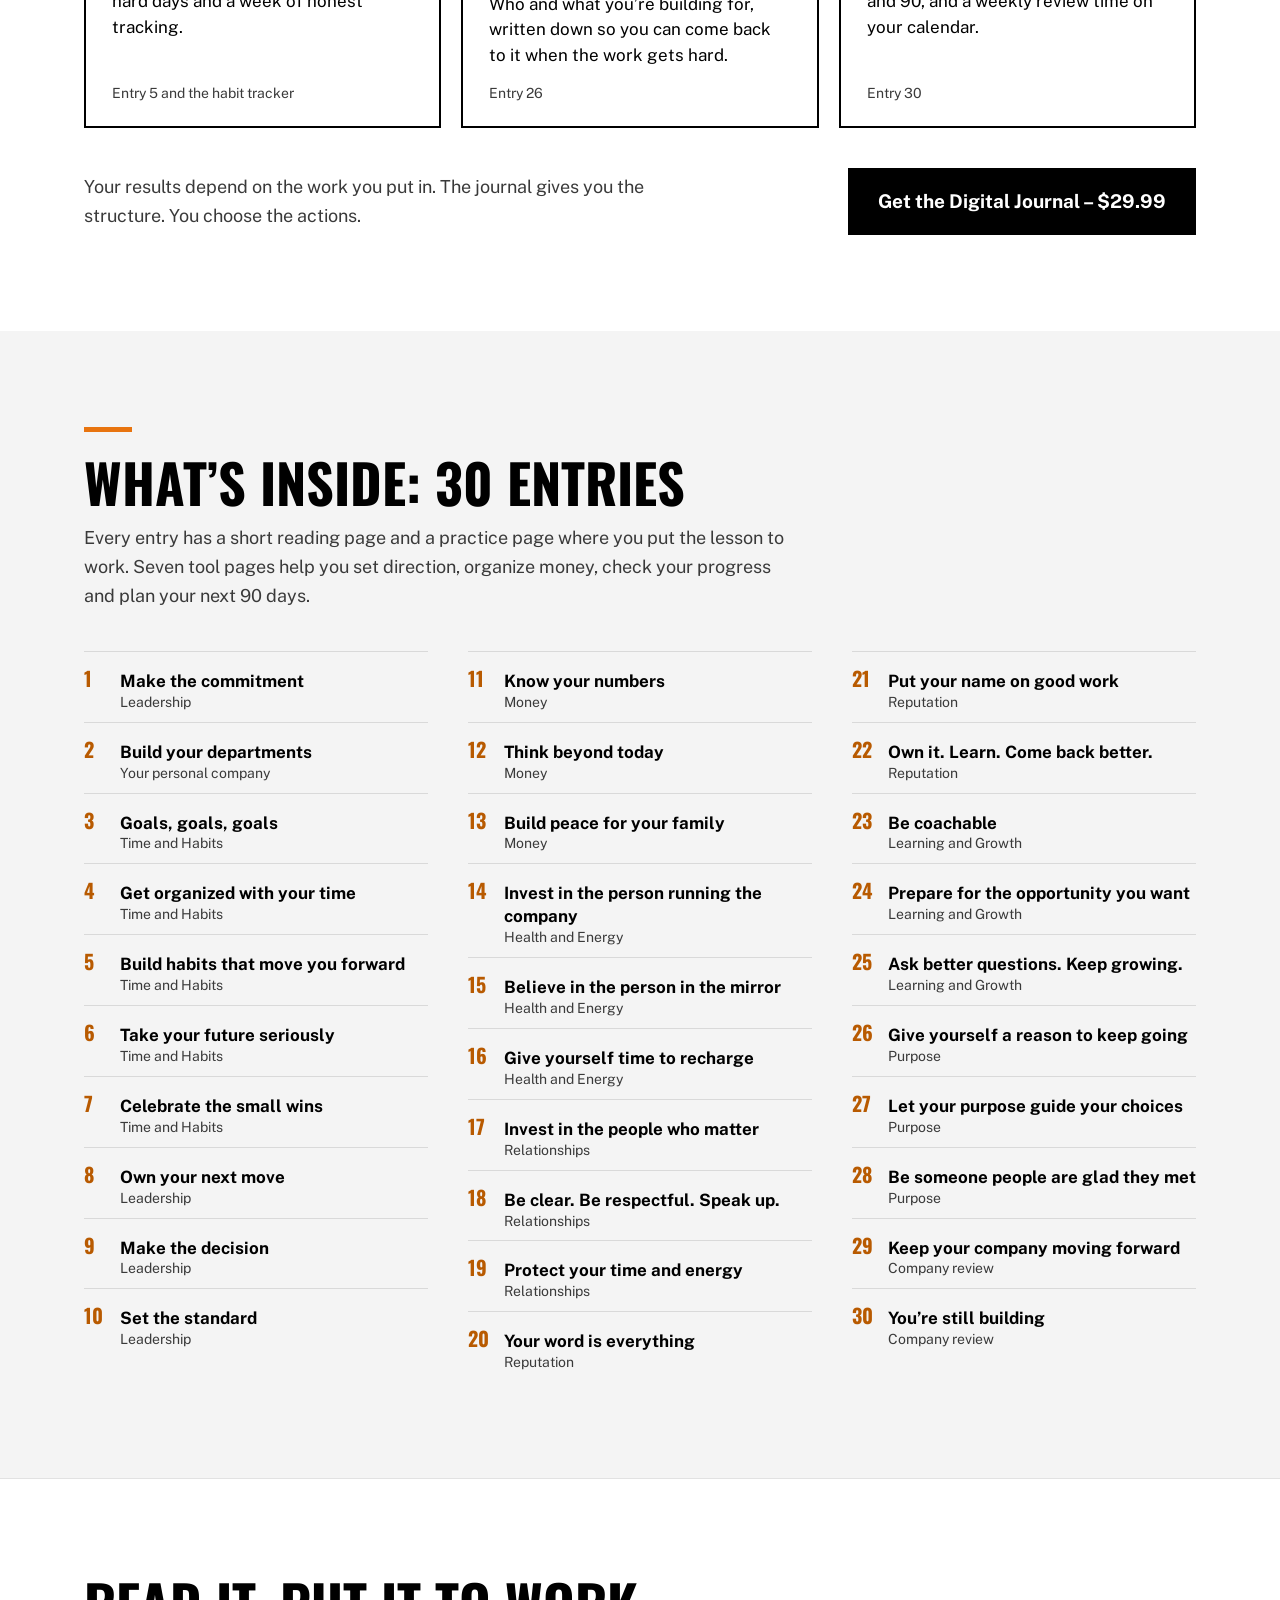
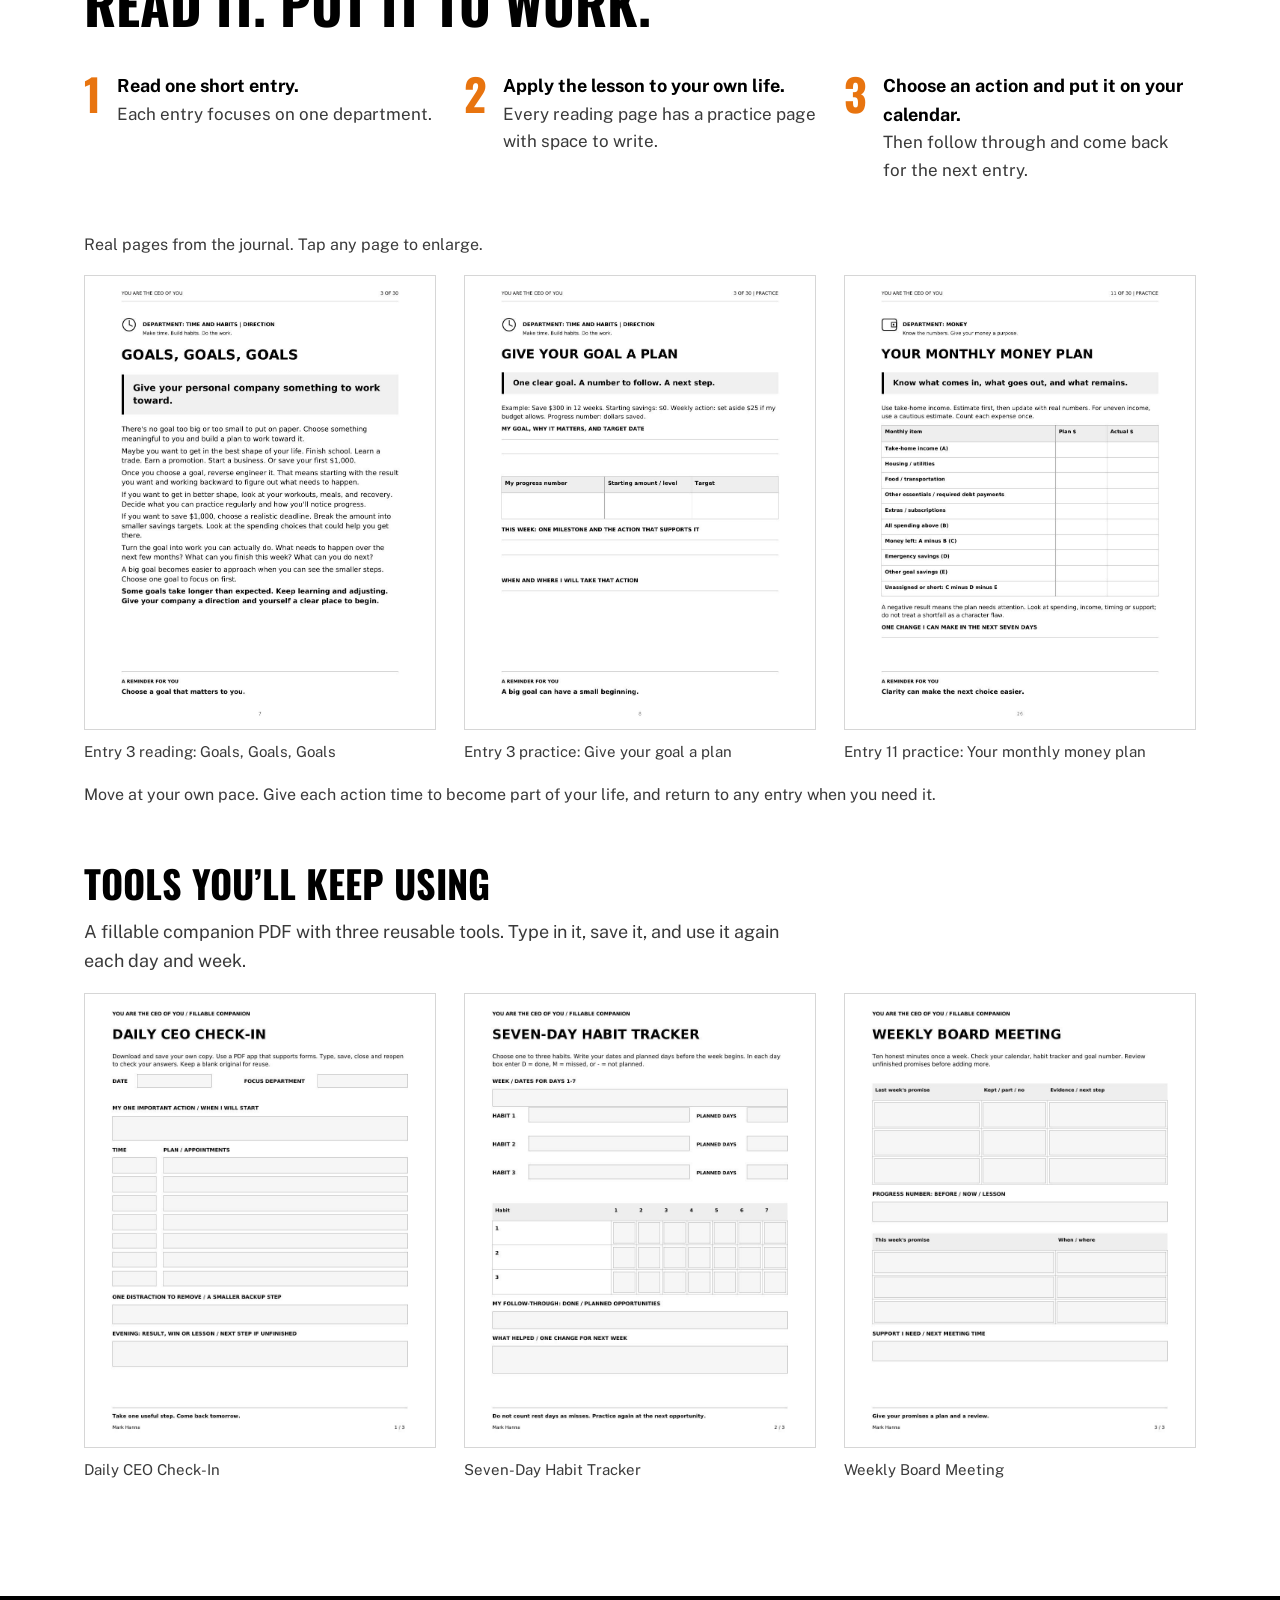
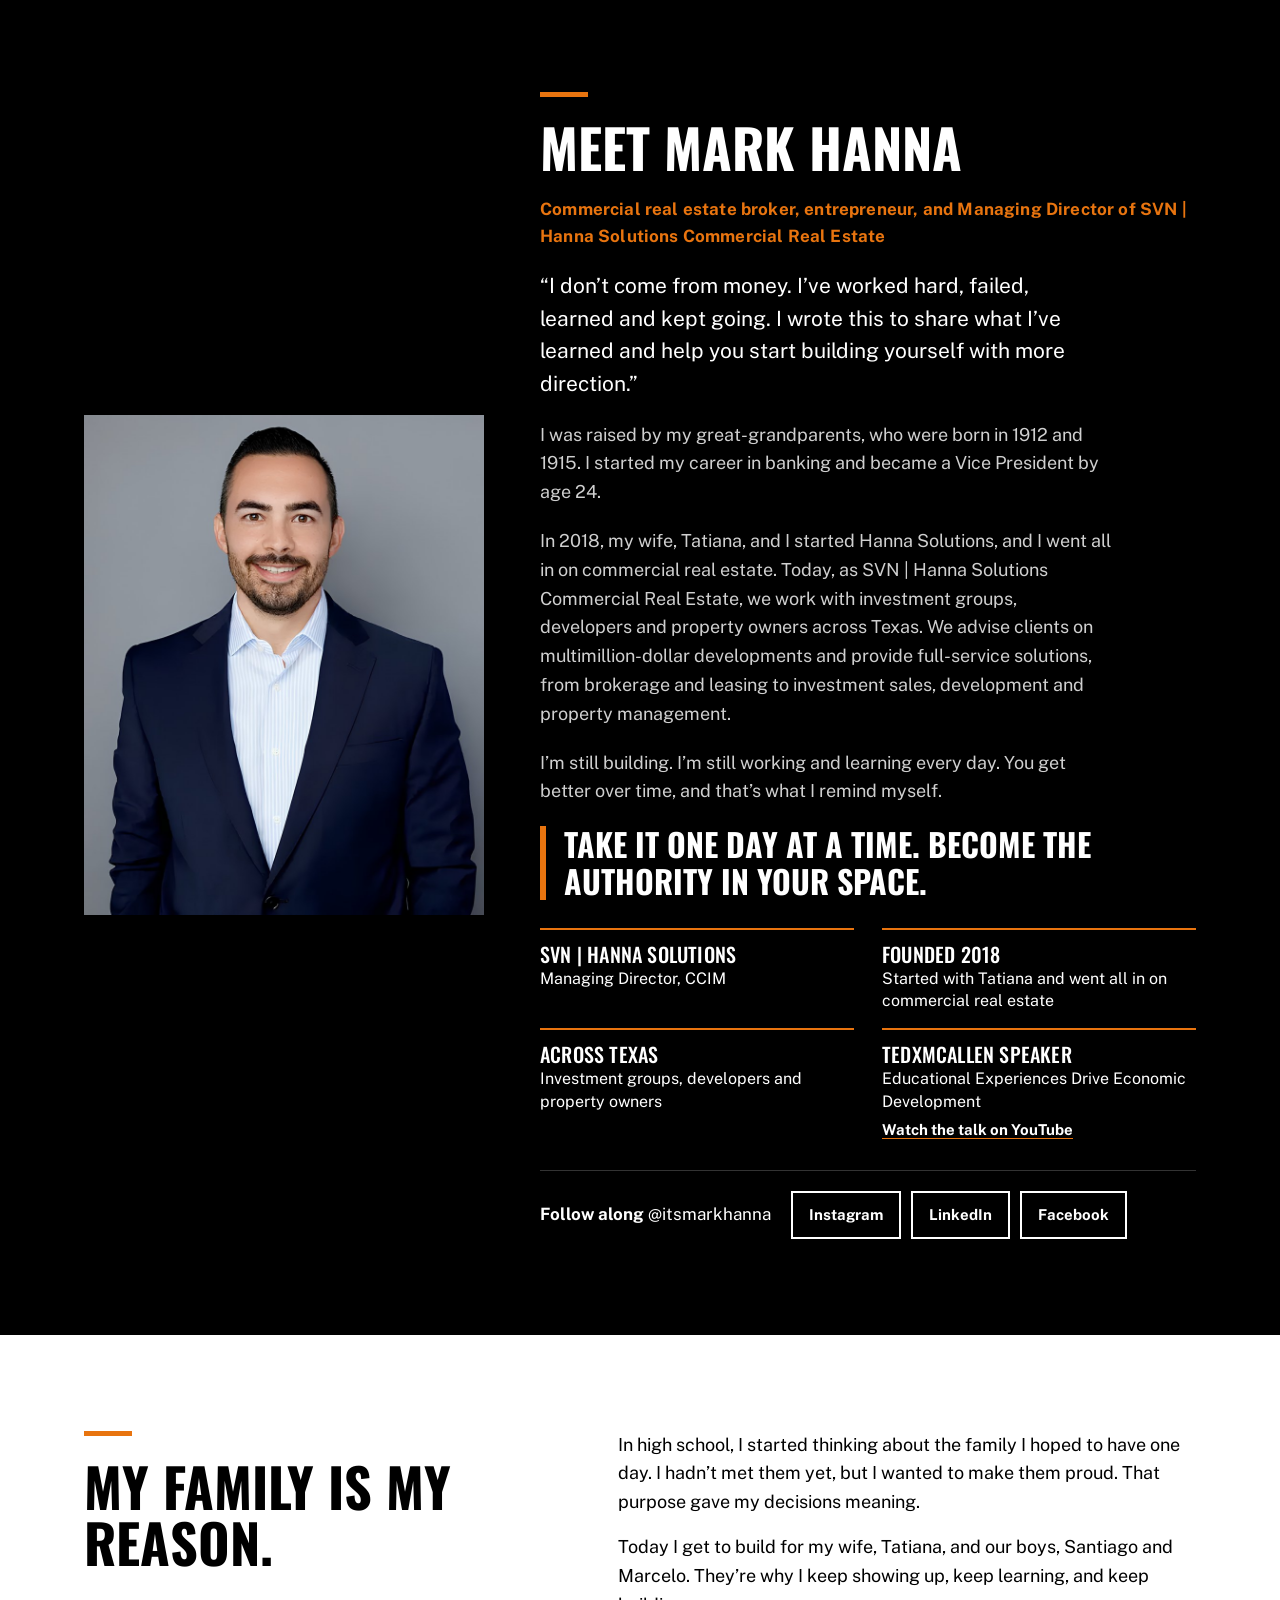
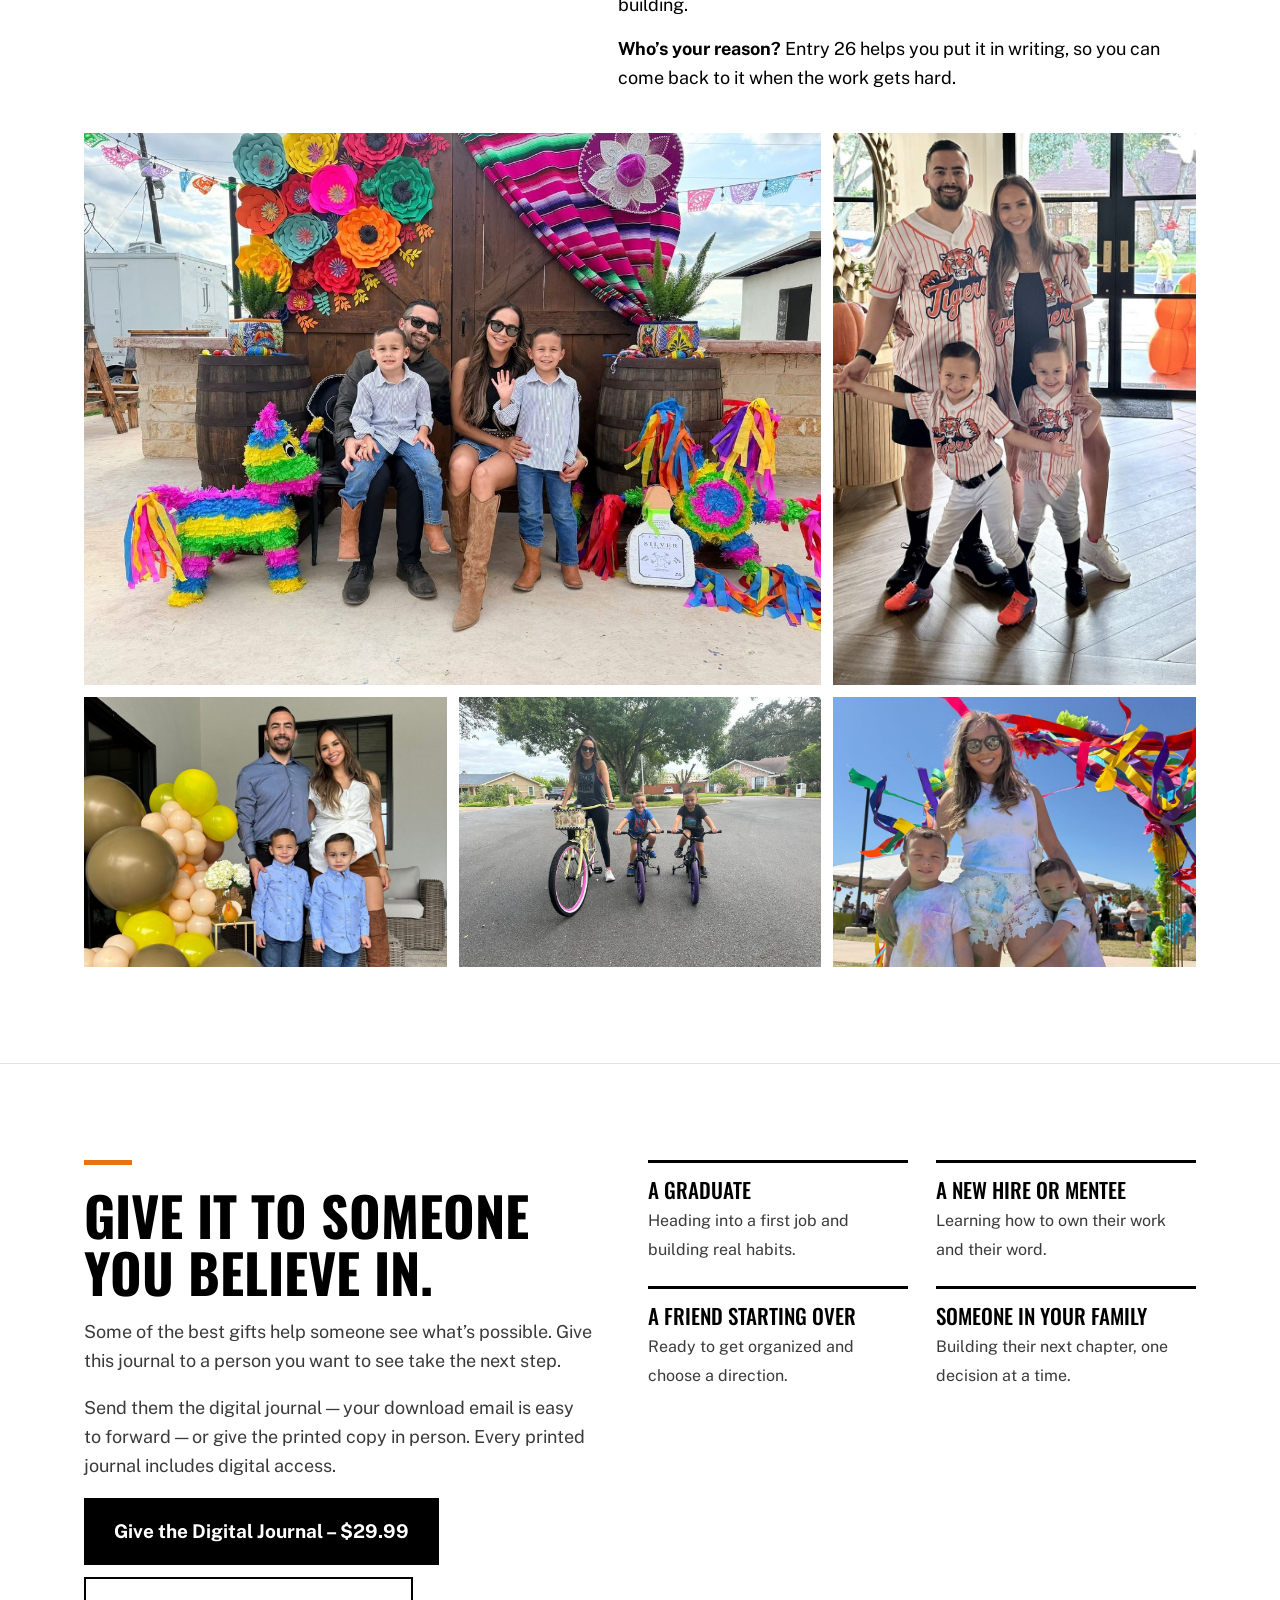
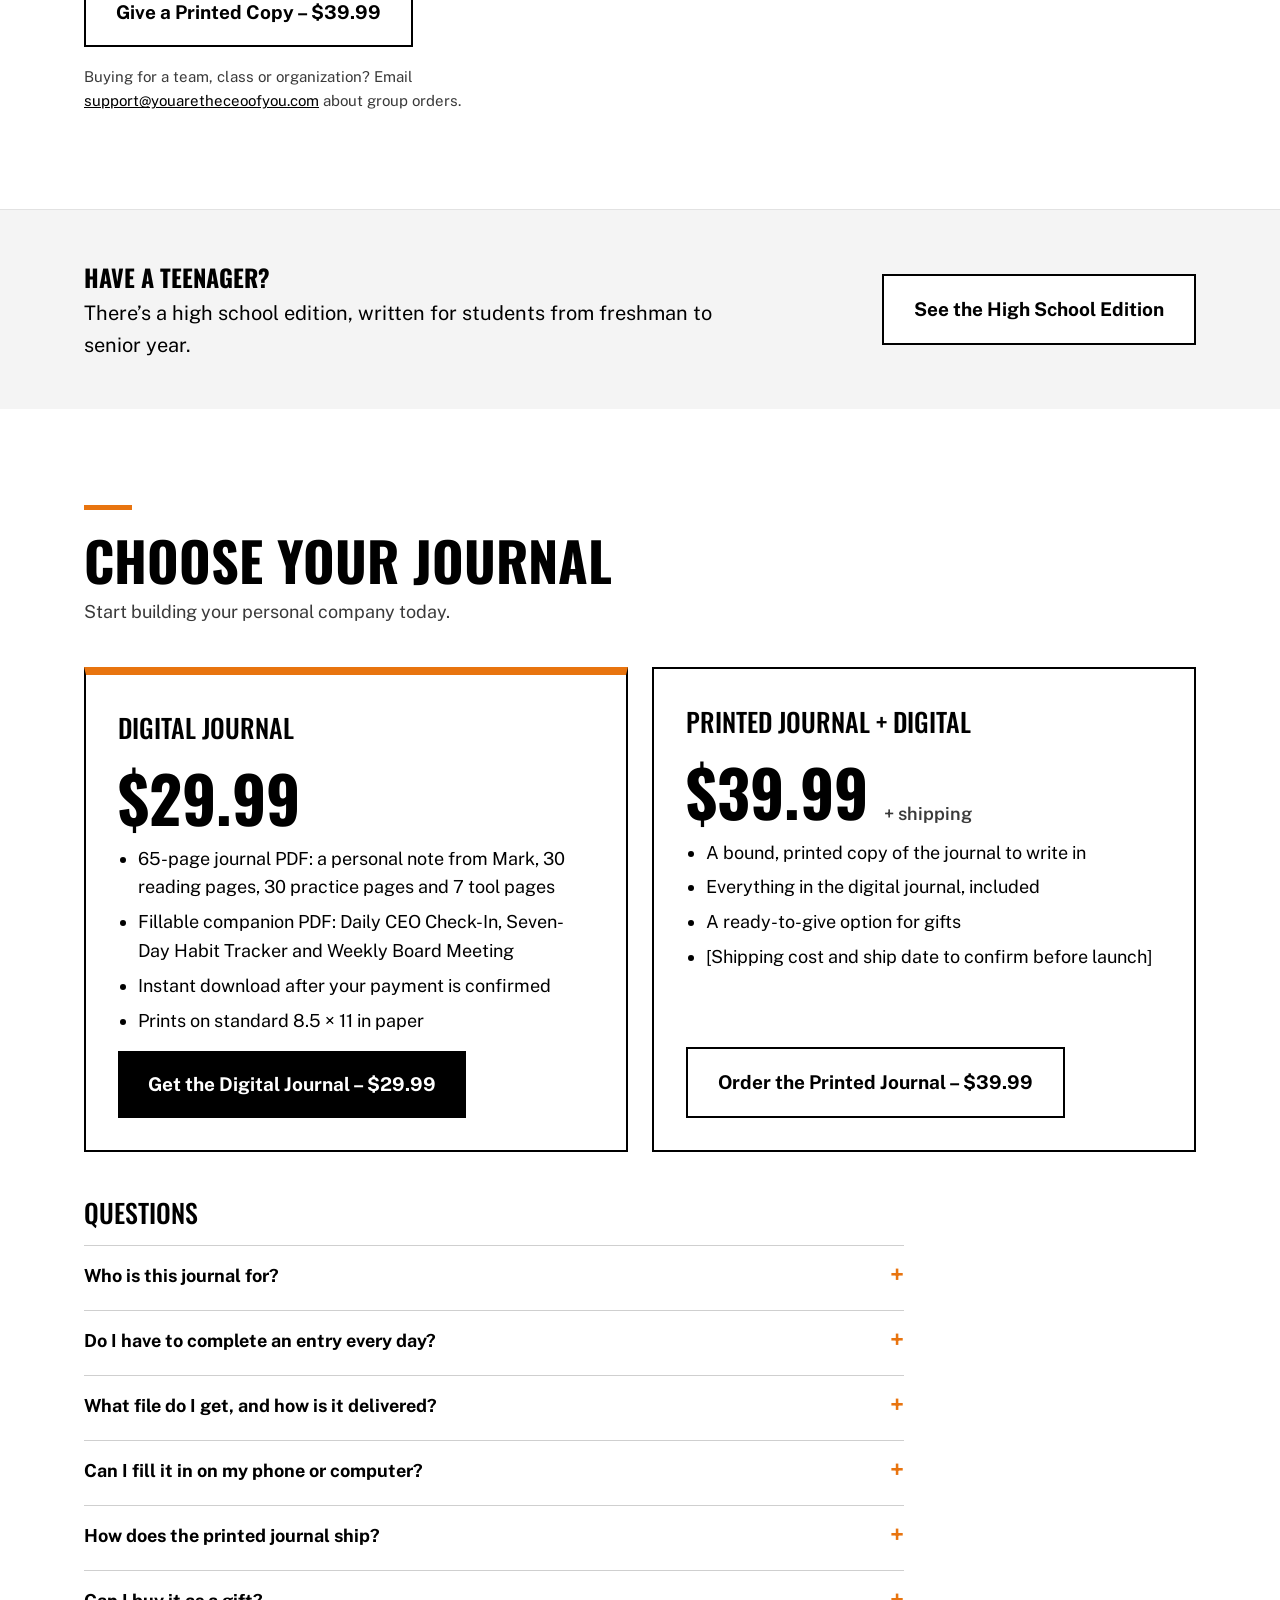
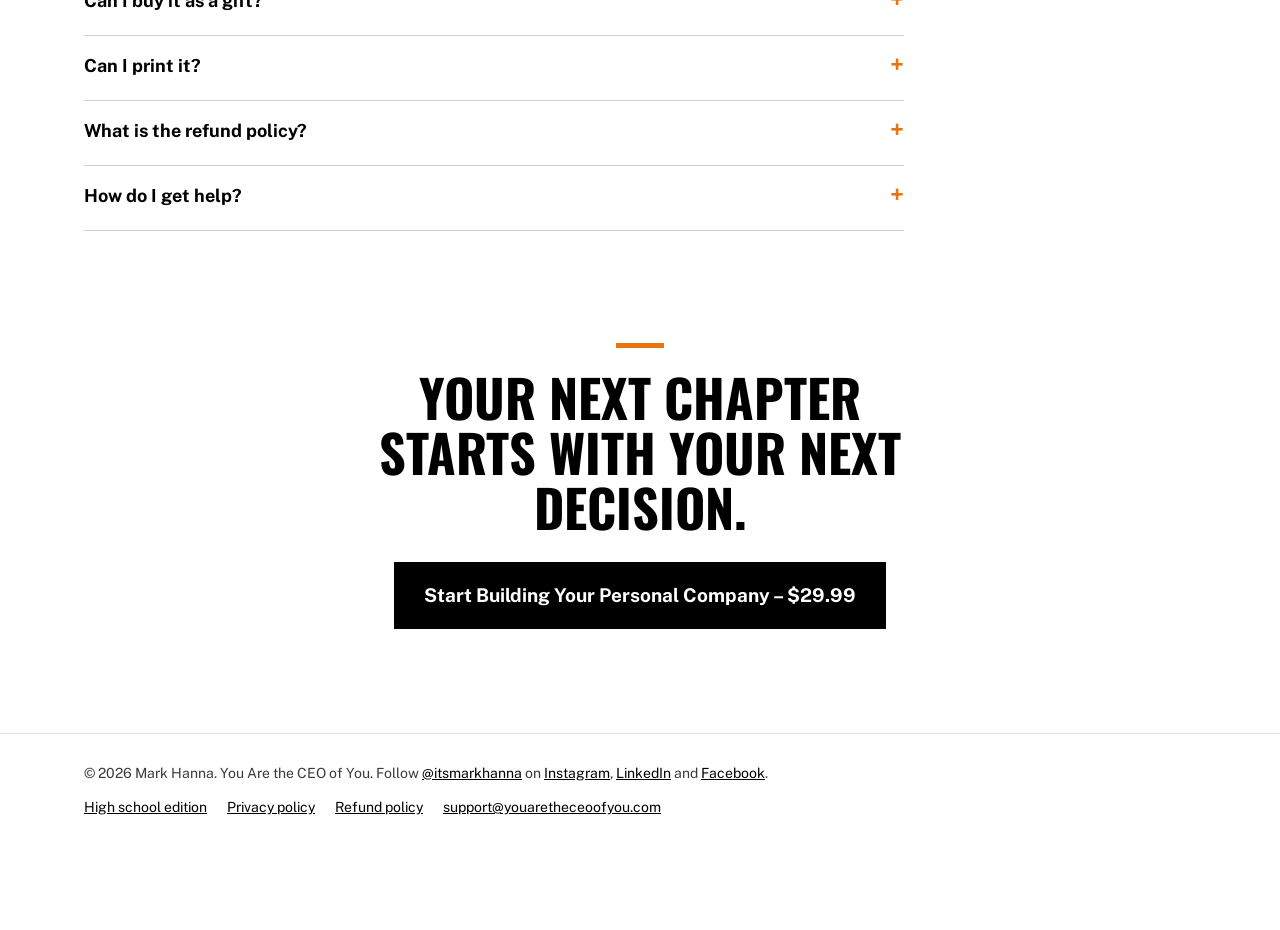
==== commit ecec75b5: "Accent cleanup: one editorial orange rule above headings, squiggles removed Replaces the decorative " ====
--- a/index.html
+++ b/index.html
@@ -47,7 +47,6 @@
         <img src="/assets/img/mark-avatar.jpg" alt="Mark Hanna">
         <p><strong>Written by Mark Hanna</strong>Commercial real estate broker, entrepreneur and <a href="https://www.youtube.com/watch?v=UVrIqLbIqW8&amp;t=65s" target="_blank" rel="noopener">TEDxMcAllen speaker</a>. Husband, father of two, and still building.</p>
       </div>
-      <svg aria-hidden="true" width="220" height="70" viewBox="0 0 220 70"><polyline points="0,66 60,66 60,46 110,46 110,26 160,26 160,6 220,6" fill="none" stroke="#E8740F" stroke-width="4"/></svg>
     </div>
     <div class="hero-visual">
       <div class="stack">
@@ -299,7 +298,6 @@
   </section>
 
   <section class="wrap close">
-    <svg aria-hidden="true" width="220" height="70" viewBox="0 0 220 70"><polyline points="0,66 60,66 60,46 110,46 110,26 160,26 160,6 220,6" fill="none" stroke="#E8740F" stroke-width="4"/></svg>
     <p class="display">Your next chapter starts with your next decision.</p>
     <a class="buy" href="#checkout">Start Building Your Personal Company – $29.99</a>
   </section>
--- a/assets/css/styles.css
+++ b/assets/css/styles.css
@@ -273,12 +273,6 @@
   .hero-visual{opacity:0;animation:riseIn .8s cubic-bezier(.2,.65,.3,1) .3s forwards}
   @keyframes riseIn{from{opacity:0;transform:translateY(20px)}to{opacity:1;transform:none}}
 
-  /* Step-line motif draws itself */
-  .hero-copy svg polyline{stroke-dasharray:520;stroke-dashoffset:520;animation:drawSteps 1.3s ease-out .55s forwards}
-  .close svg polyline{stroke-dasharray:520;stroke-dashoffset:520}
-  .close .inview svg polyline,.close svg.inview polyline{animation:drawSteps 1.2s ease-out .2s forwards}
-  @keyframes drawSteps{to{stroke-dashoffset:0}}
-
   /* Buy bar slides up once the reader is past the hero (JS adds bb-show) */
   html.js .buybar{transform:translateY(110%);transition:transform .4s cubic-bezier(.2,.65,.3,1)}
   html.js .buybar.bb-show{transform:translateY(0)}
@@ -319,3 +313,32 @@
 /* Editions nav underline grows on hover */
 .editions a{transition:border-color .2s ease,color .2s ease}
 .editions a:hover{border-bottom-color:var(--accent-dark)}
+
+/* ===== Hero balance: larger overlapping collage fills the column ===== */
+.hero{gap:48px}
+.hero h1{font-size:clamp(46px,6.2vw,76px)}
+.hero-visual{position:relative;flex:1 1 520px}
+.stack{position:relative;display:block;min-height:clamp(440px,46vw,660px)}
+.stack .spread{position:absolute;top:0;right:0;width:88%;max-width:660px;z-index:1}
+.stack .cover{position:absolute;left:0;bottom:0;width:60%;max-width:390px;z-index:2;box-shadow:0 28px 56px rgba(0,0,0,.35)}
+@media (max-width:860px){
+  .stack{min-height:0;display:flex;align-items:flex-end;gap:16px}
+  .stack::before{display:none}
+  .stack .spread{position:static;width:auto;max-width:none;flex:1 1 auto}
+  .stack .cover{position:static;width:38%;max-width:none;flex:0 0 38%;order:-1;box-shadow:0 18px 36px rgba(0,0,0,.30)}
+}
+
+/* ===== Brand accent: one consistent editorial rule above headings ===== */
+.hero h1::before,
+.intro h2::before,
+.offer-head h2::before,
+.note-band h2::before,
+.about-copy h2::before,
+.family-copy h2::before,
+.gift-main h2::before,
+.policy h1::before,
+.nf h1::before,
+.ty h1::before{
+  content:"";display:block;width:48px;height:5px;background:var(--accent);margin:0 0 22px
+}
+.close p.display::before{content:"";display:block;width:48px;height:5px;background:var(--accent);margin:0 auto 22px}
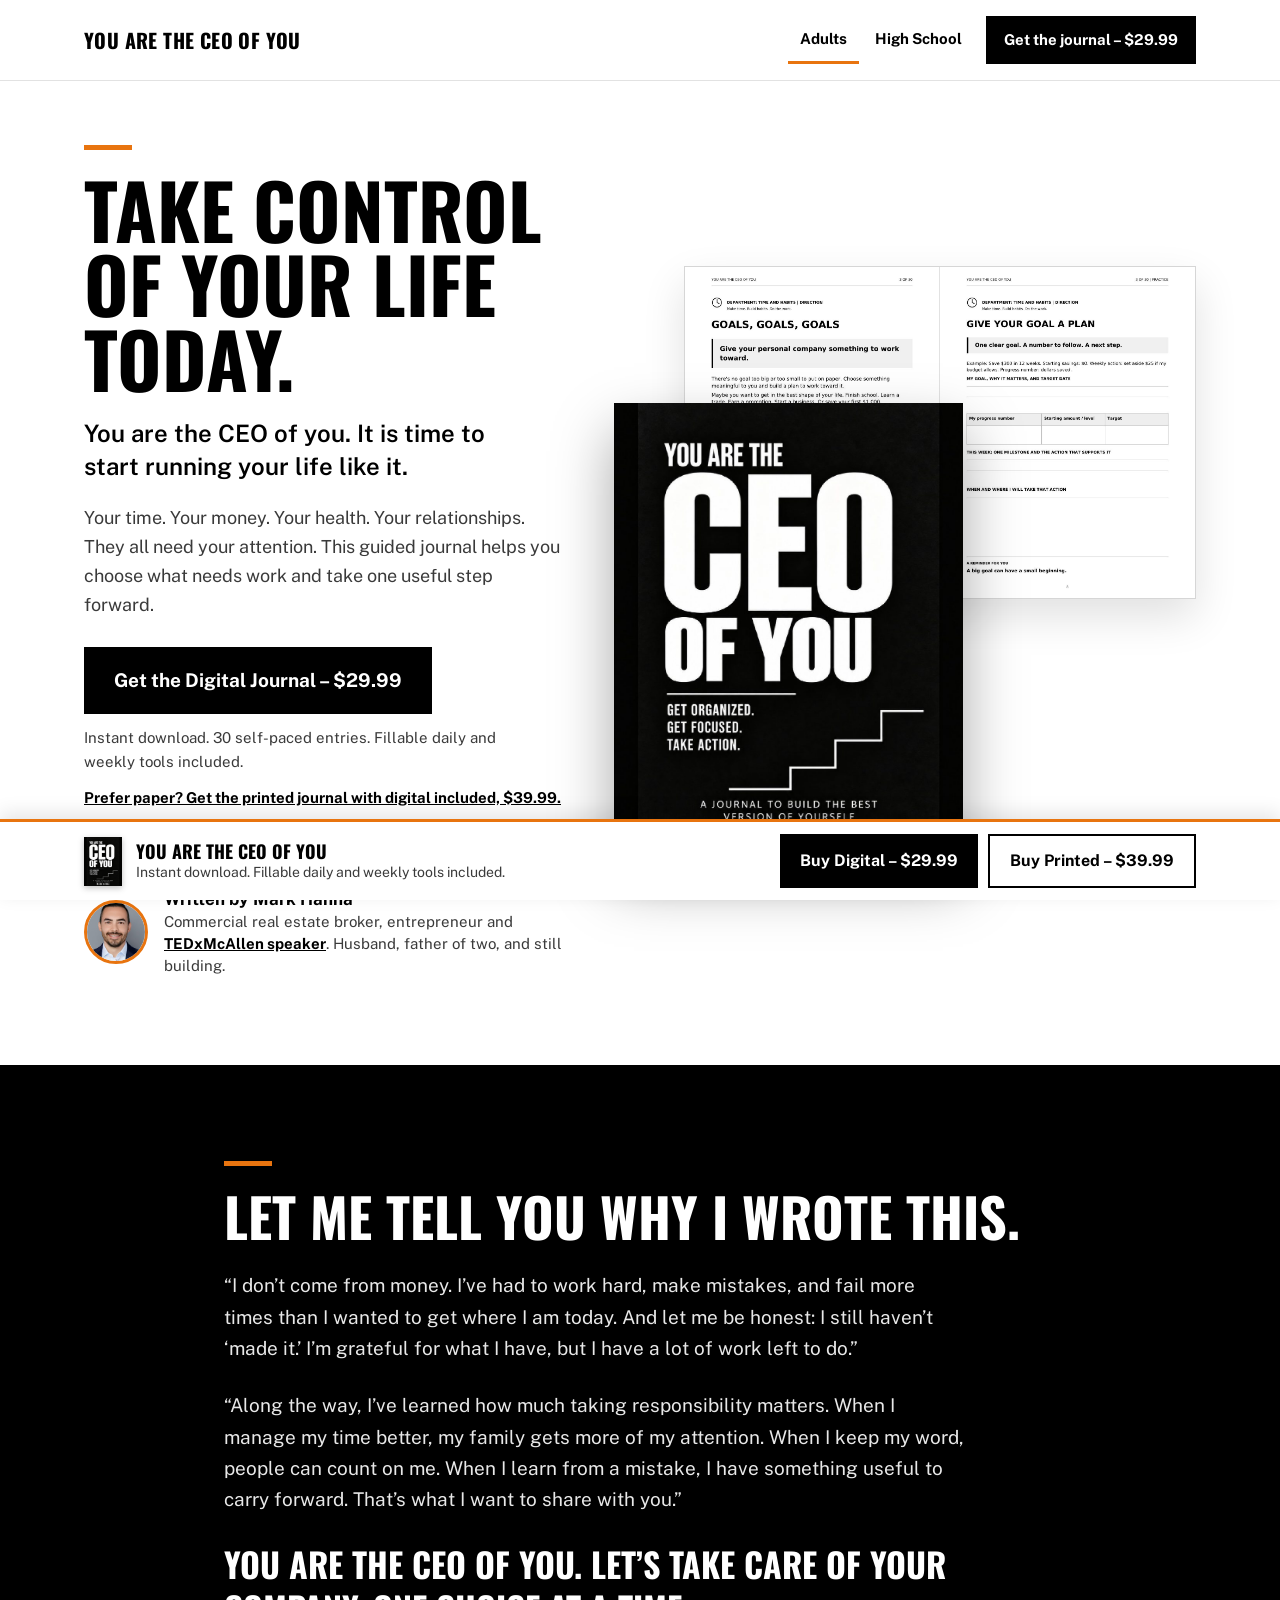
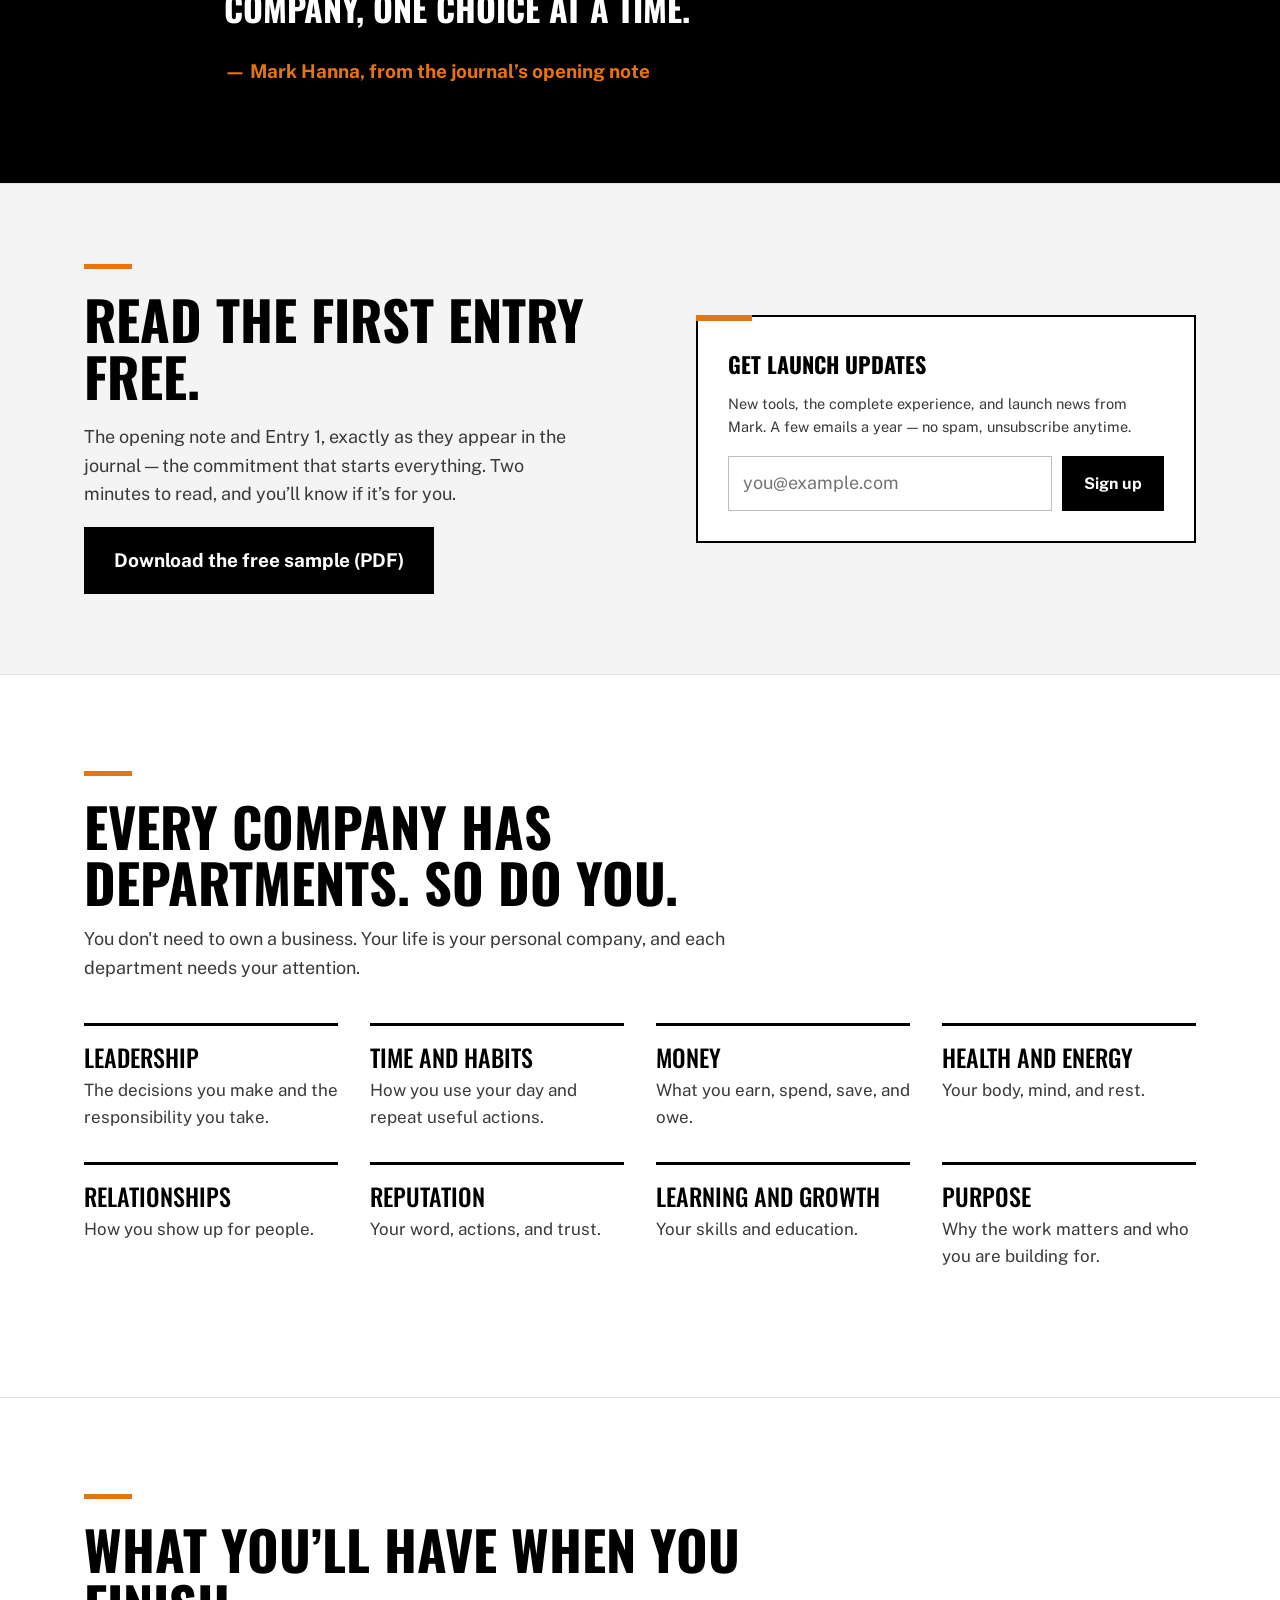
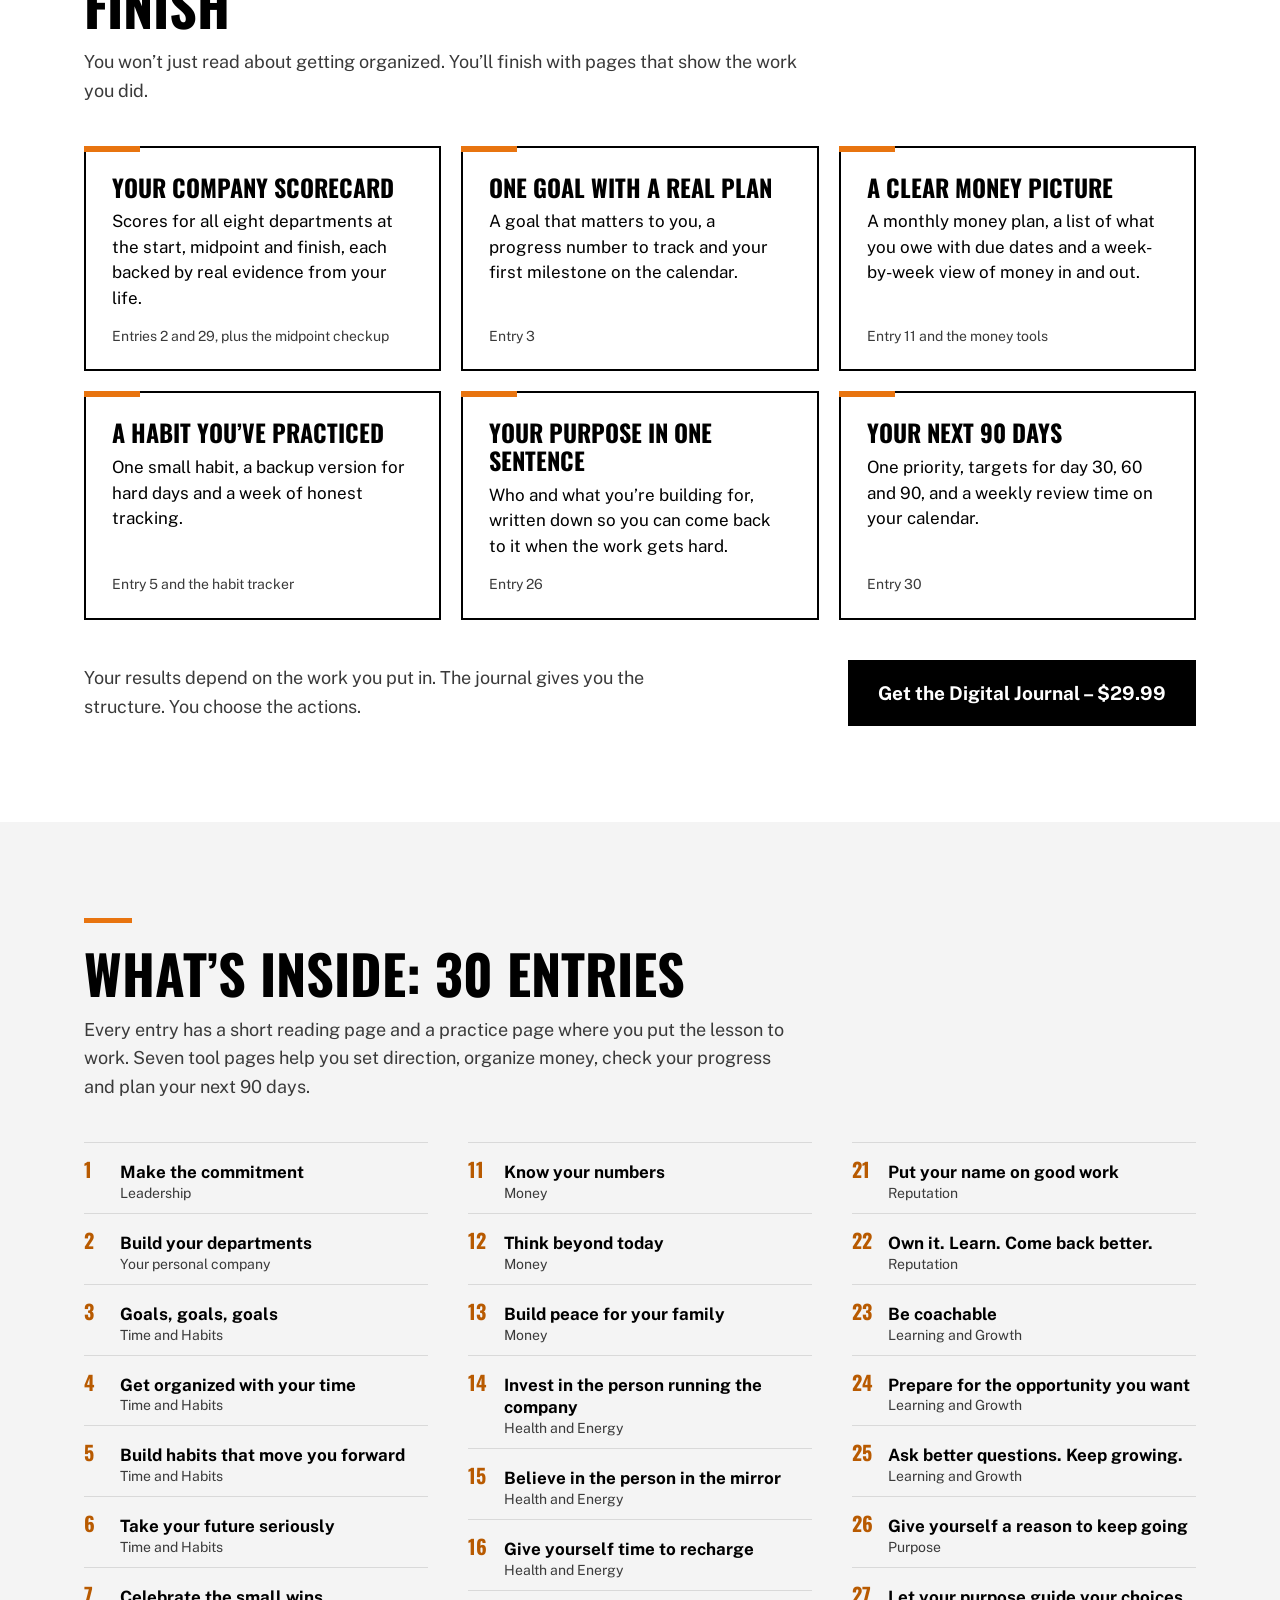
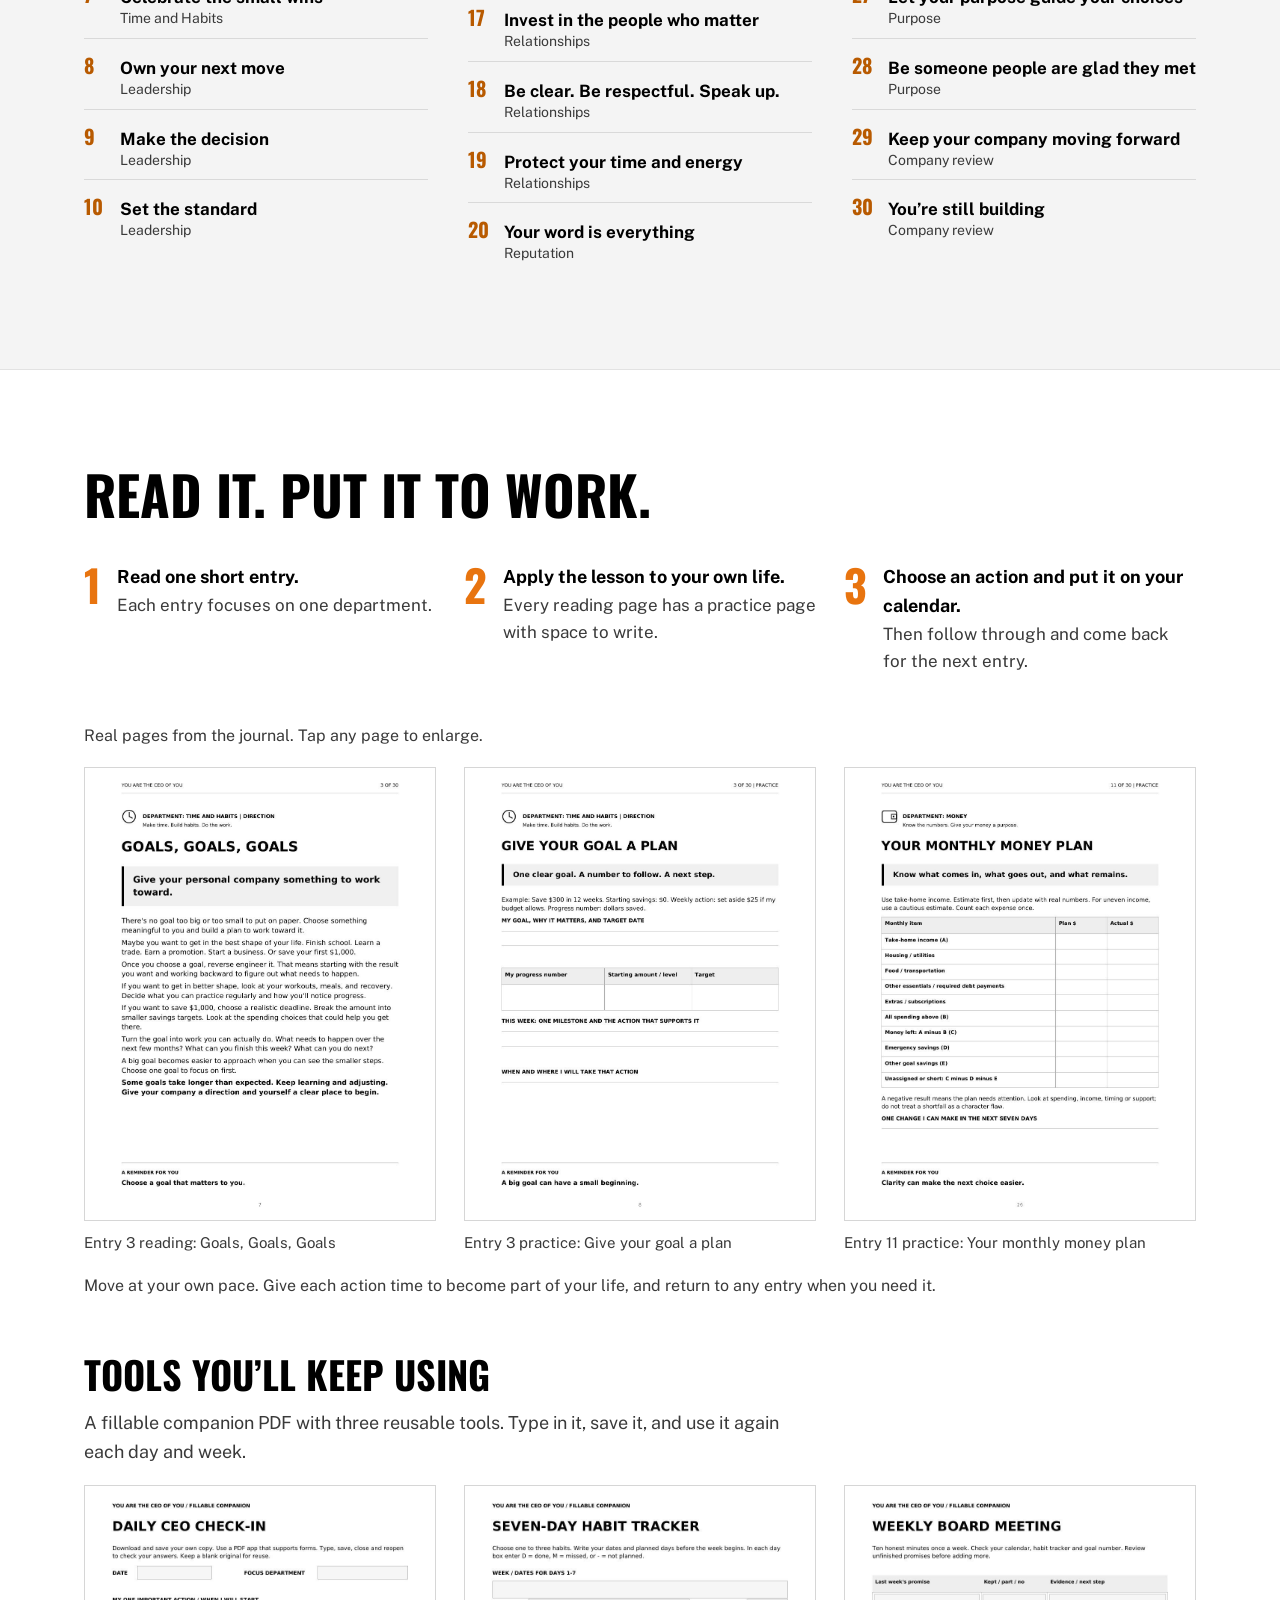
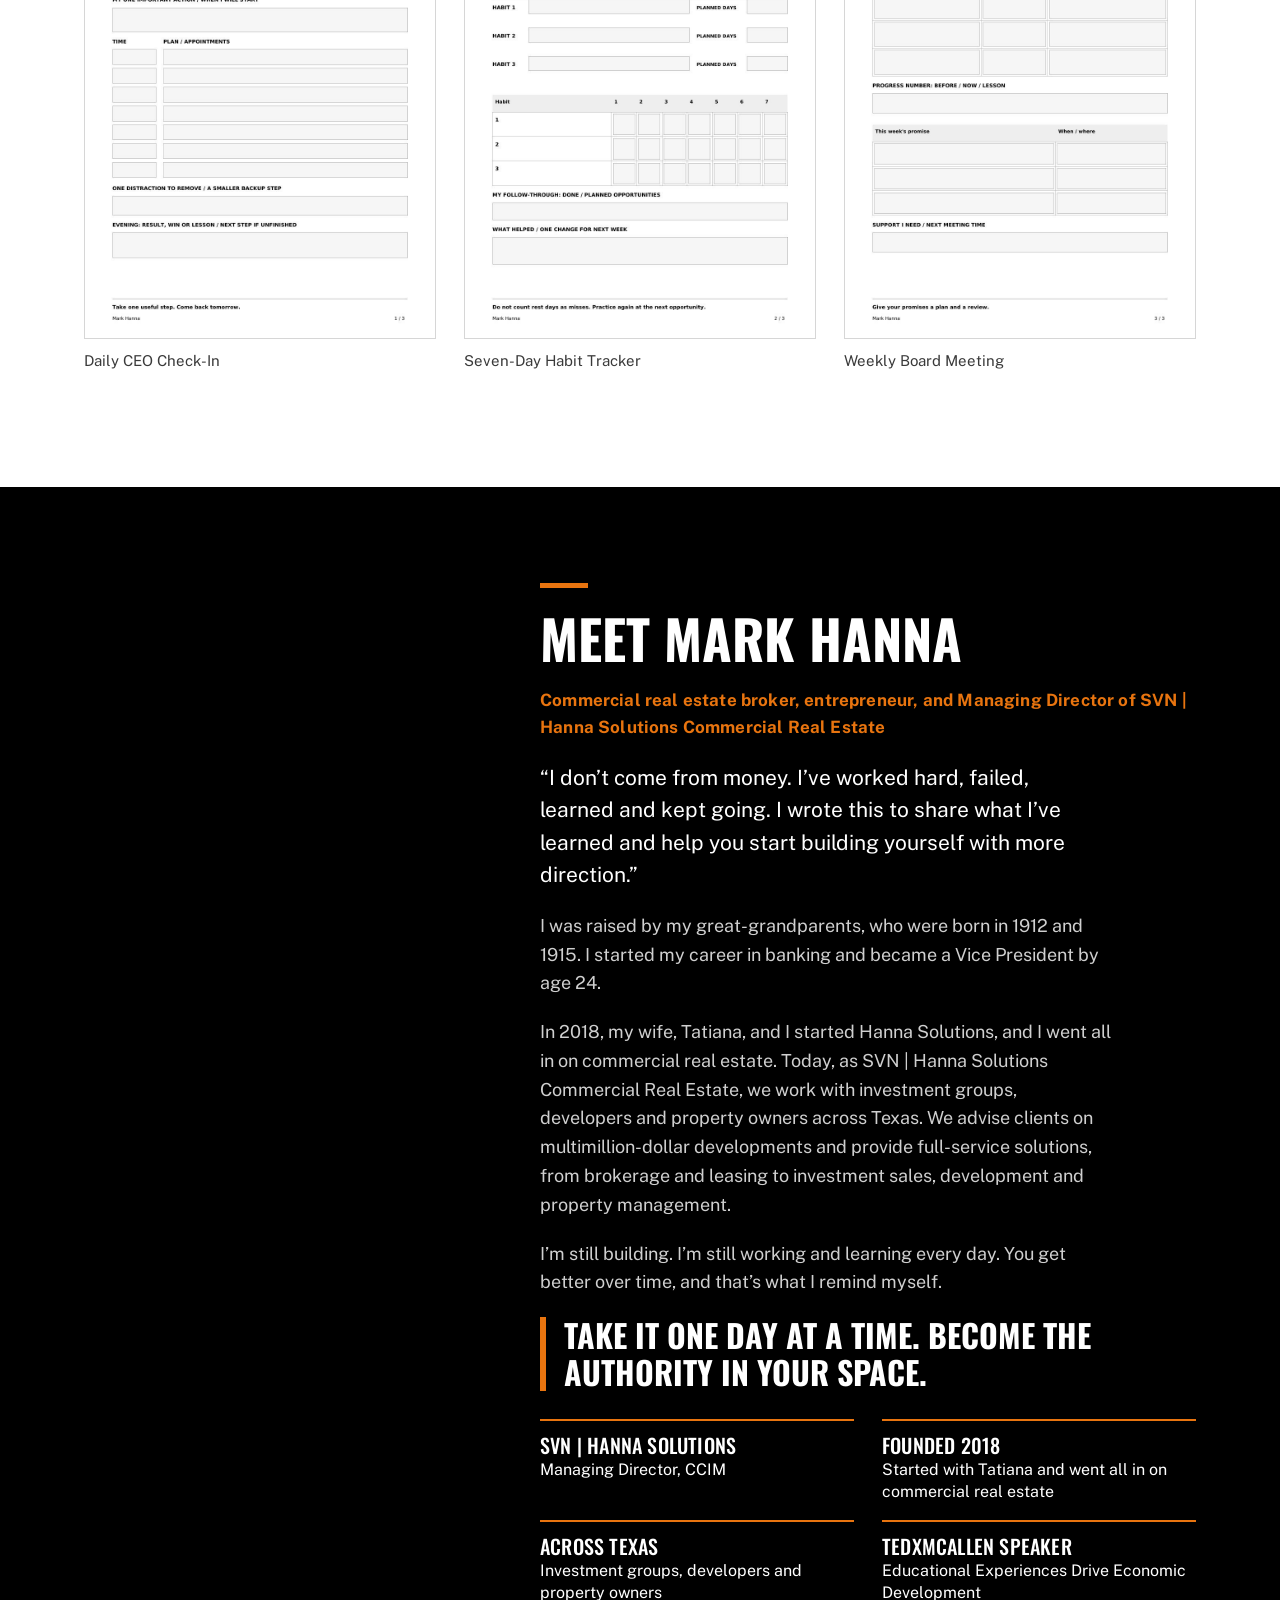
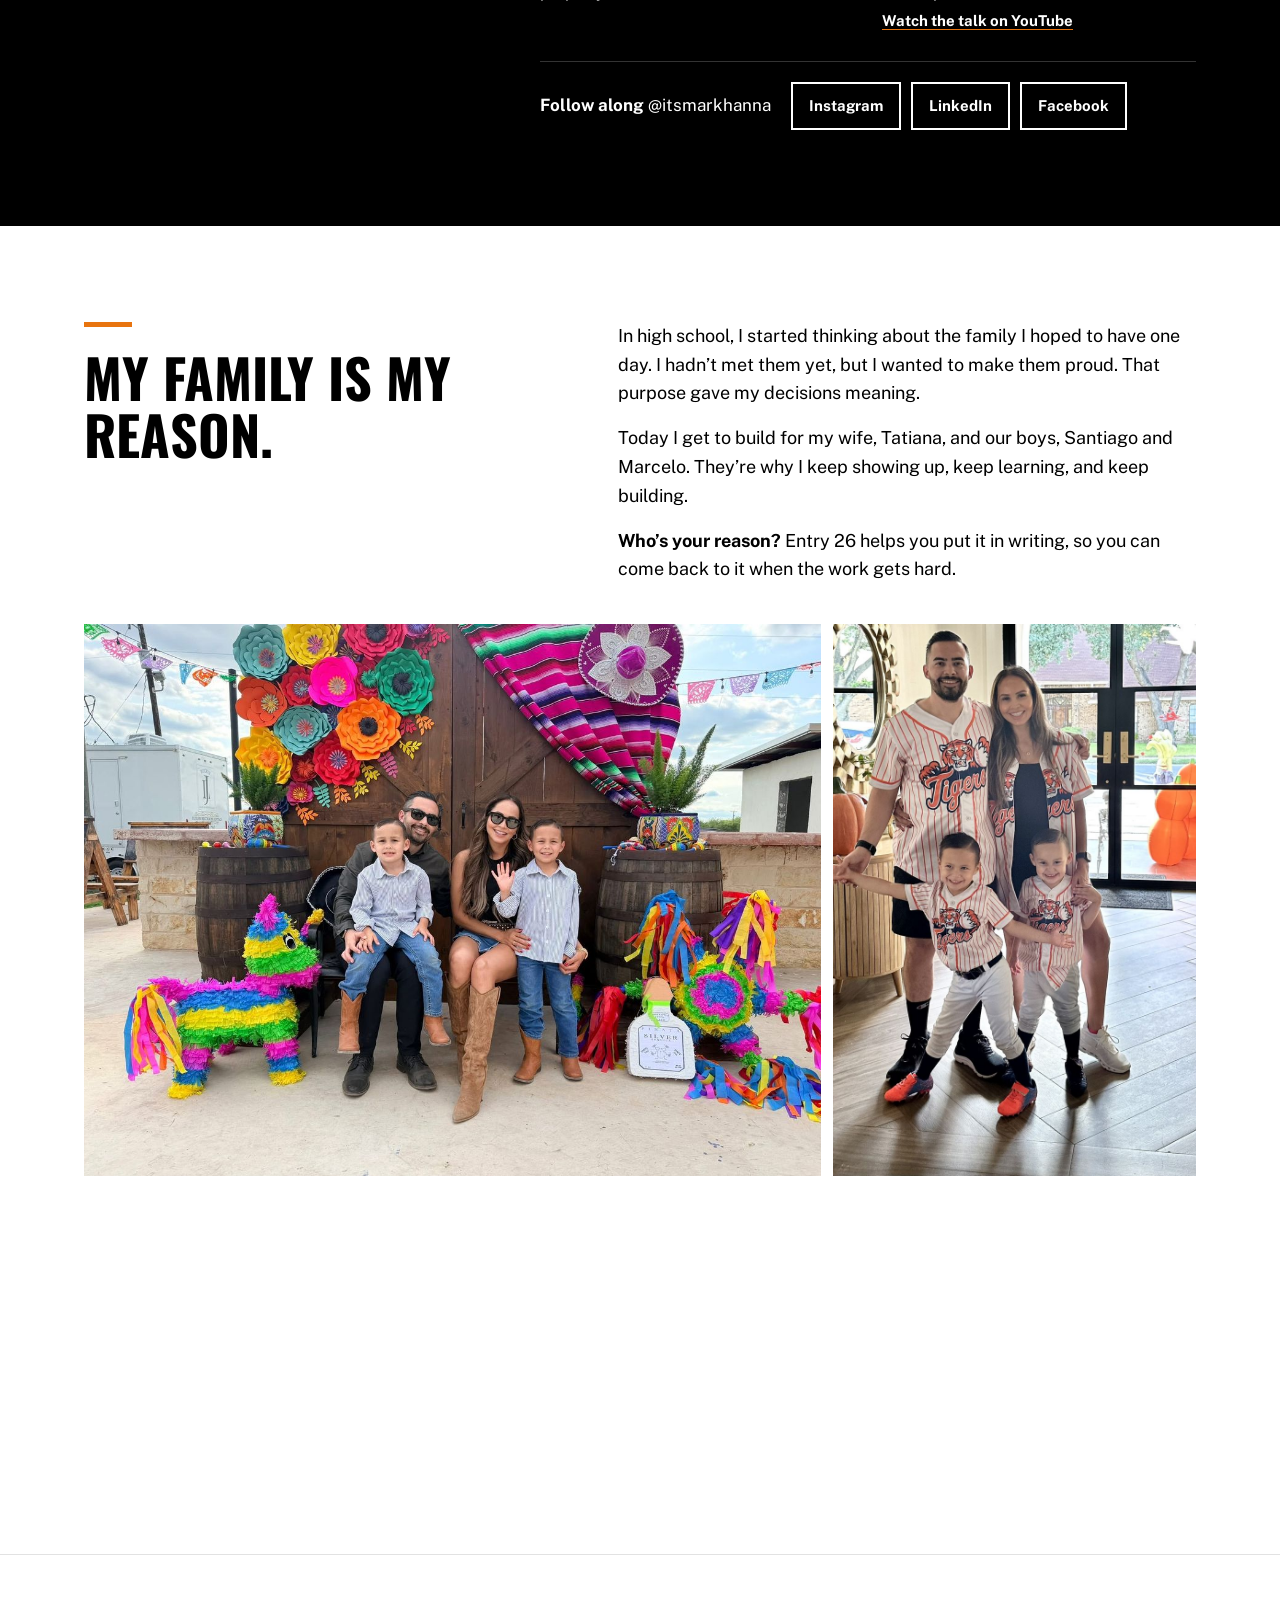
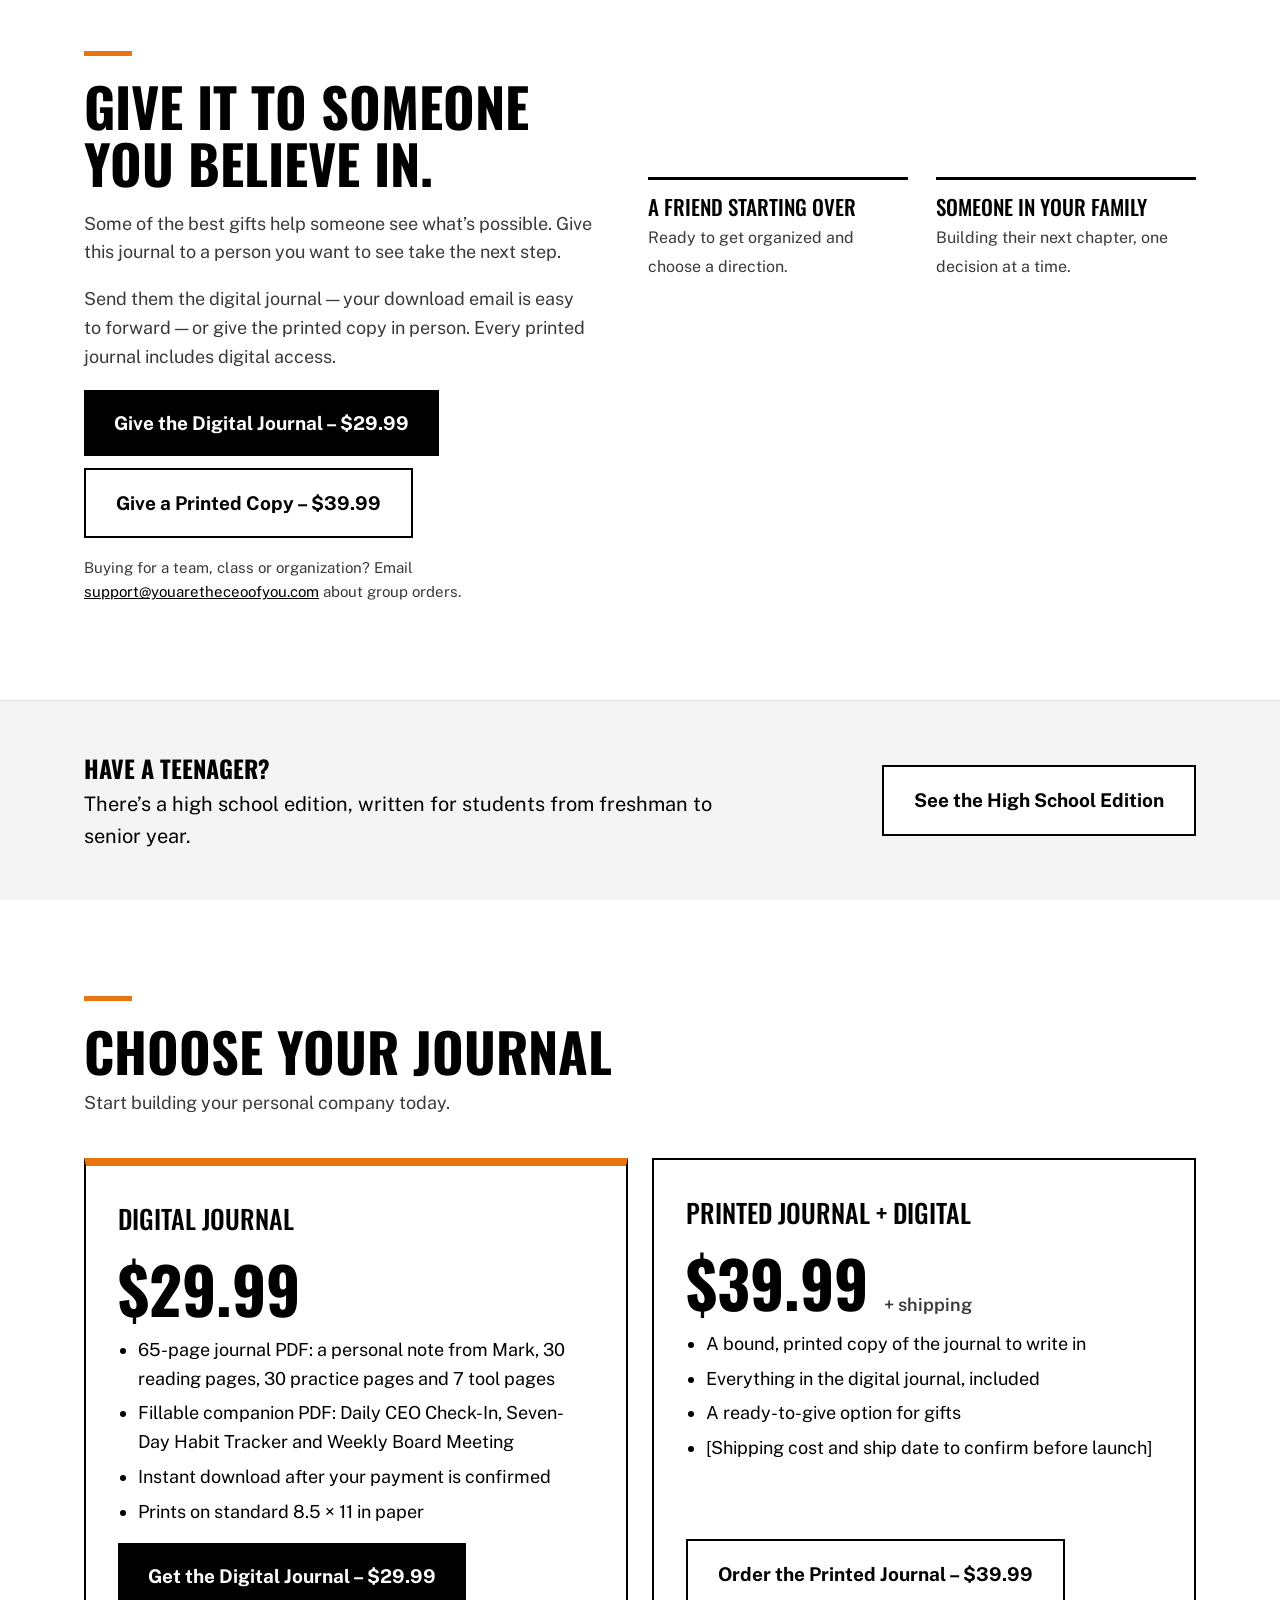
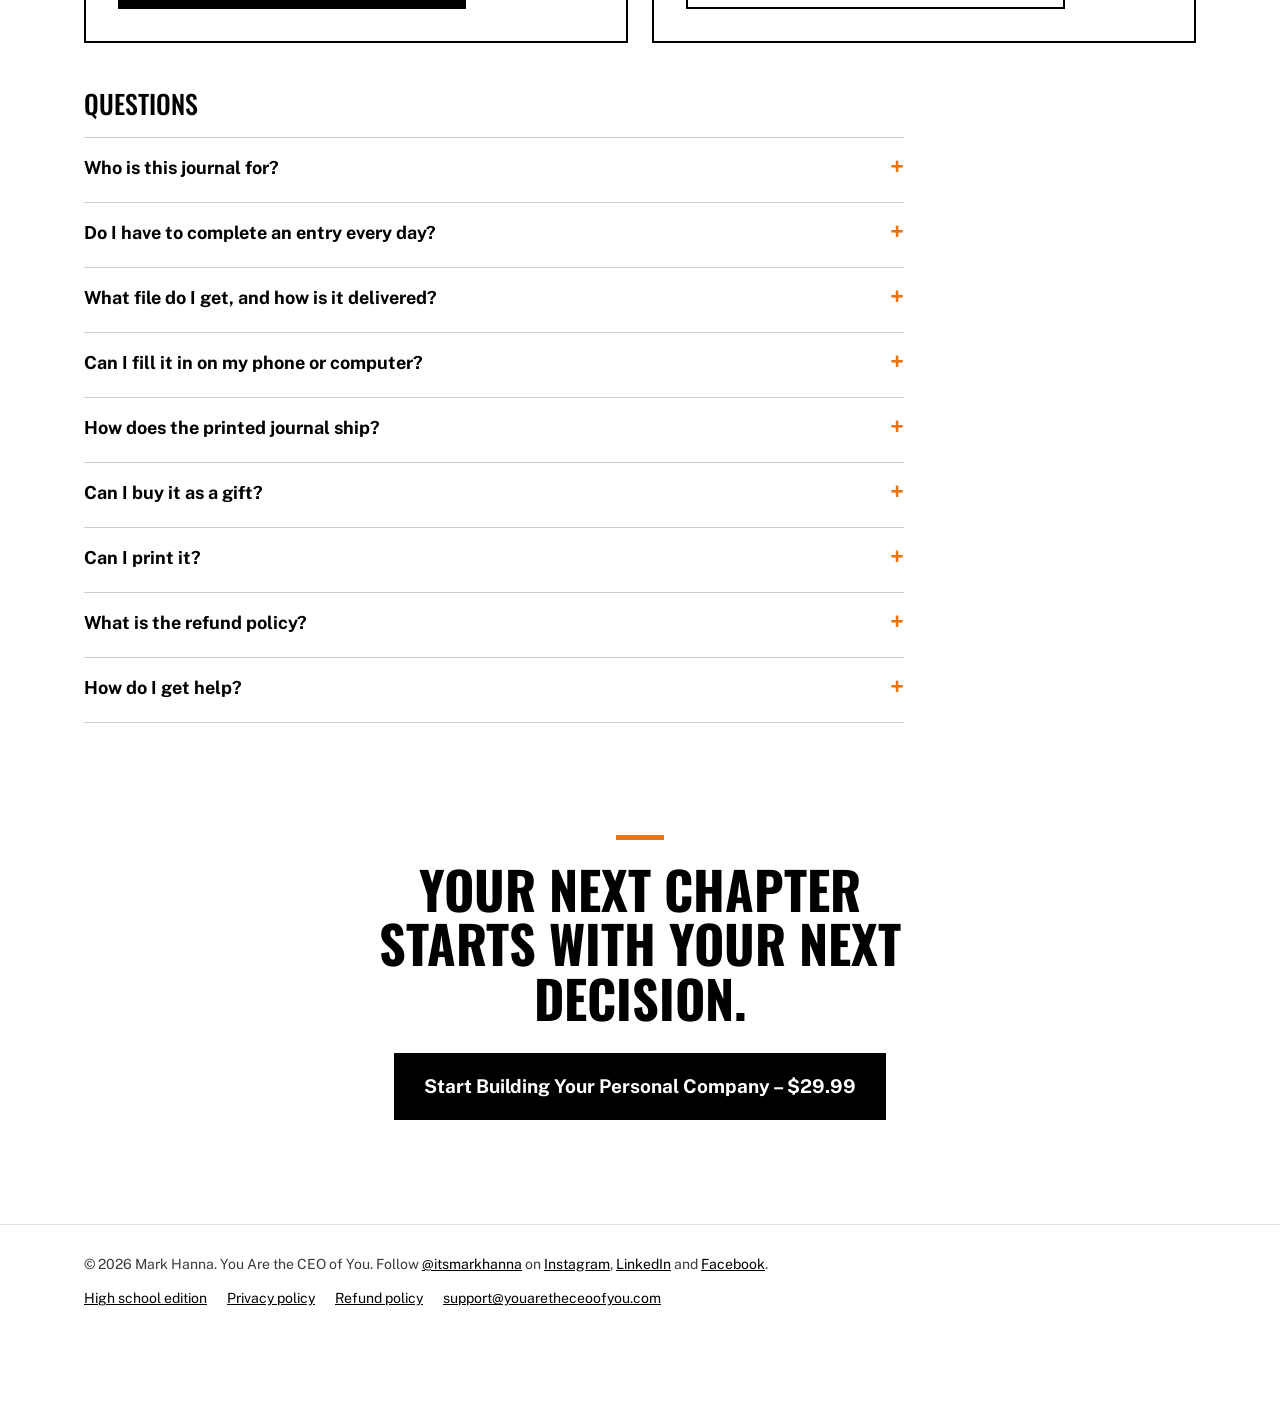
==== commit d3df6a79: "Growth pass: free sample + signups, HS real pages, OG share cards, cookieless analytics - /sample/: " ====
--- a/index.html
+++ b/index.html
@@ -10,7 +10,9 @@
 <meta property="og:url" content="https://youaretheceoofyou.com/">
 <meta property="og:title" content="You Are the CEO of You — A Guided Journal by Mark Hanna">
 <meta property="og:description" content="A guided journal that helps you get organized, get focused, and take action by managing yourself like a company. 30 self-paced entries. Instant PDF download.">
-<meta property="og:image" content="https://youaretheceoofyou.com/assets/img/cover.jpg">
+<meta property="og:image" content="https://youaretheceoofyou.com/assets/img/og-card.jpg">
+<meta property="og:image:width" content="1200">
+<meta property="og:image:height" content="630">
 <meta name="twitter:card" content="summary_large_image">
 <link rel="icon" href="/assets/img/favicon.svg" type="image/svg+xml">
 <script type="application/ld+json">
@@ -67,6 +69,27 @@
       <p>&ldquo;Along the way, I&rsquo;ve learned how much taking responsibility matters. When I manage my time better, my family gets more of my attention. When I keep my word, people can count on me. When I learn from a mistake, I have something useful to carry forward. That&rsquo;s what I want to share with you.&rdquo;</p>
       <p class="big">You are the CEO of you. Let&rsquo;s take care of your company, one choice at a time.</p>
       <p class="sig">&mdash; Mark Hanna, from the journal&rsquo;s opening note</p>
+    </div>
+  </section>
+
+  <section class="sample-band" id="sample">
+    <div class="wrap">
+      <div class="sample-main">
+        <h2 class="display">Read the first entry free.</h2>
+        <p class="muted">The opening note and Entry 1, exactly as they appear in the journal &mdash; the commitment that starts everything. Two minutes to read, and you&rsquo;ll know if it&rsquo;s for you.</p>
+        <a class="buy" href="/sample/you-are-the-ceo-of-you-sample.pdf" download>Download the free sample (PDF)</a>
+      </div>
+      <form class="signup" name="launch-updates" method="POST" action="/thanks-signup/" data-netlify="true" netlify-honeypot="bot-field">
+        <input type="hidden" name="form-name" value="launch-updates">
+        <p class="hp" aria-hidden="true"><label>Leave this field empty: <input name="bot-field" tabindex="-1" autocomplete="off"></label></p>
+        <h3>Get launch updates</h3>
+        <p>New tools, the complete experience, and launch news from Mark. A few emails a year &mdash; no spam, unsubscribe anytime.</p>
+        <div class="sig-row">
+          <label class="sr-only" for="su-email">Email address</label>
+          <input type="email" id="su-email" name="email" required placeholder="you@example.com" autocomplete="email">
+          <button class="buy" type="submit">Sign up</button>
+        </div>
+      </form>
     </div>
   </section>
 
@@ -324,5 +347,6 @@
 </div>
 
 <script src="/assets/js/app.js" defer></script>
+<script data-goatcounter="https://ceoofyou.goatcounter.com/count" async src="//gc.zgo.at/count.js"></script>
 </body>
 </html>
--- a/assets/css/styles.css
+++ b/assets/css/styles.css
@@ -342,3 +342,20 @@
   content:"";display:block;width:48px;height:5px;background:var(--accent);margin:0 0 22px
 }
 .close p.display::before{content:"";display:block;width:48px;height:5px;background:var(--accent);margin:0 auto 22px}
+
+/* ===== Free sample + launch-updates signup band ===== */
+.sample-band{background:var(--soft);border-top:1px solid var(--line);border-bottom:1px solid var(--line)}
+.sample-band .wrap{padding-top:80px;padding-bottom:80px;display:flex;flex-wrap:wrap;gap:40px 72px;align-items:center}
+.sample-main{flex:1 1 400px;min-width:0;display:flex;flex-direction:column;gap:18px;align-items:flex-start}
+.sample-main h2::before{content:"";display:block;width:48px;height:5px;background:var(--accent);margin:0 0 22px}
+.sample-main p{margin:0;max-width:46ch}
+.signup{flex:1 1 360px;min-width:0;background:#fff;border:2px solid var(--ink);padding:30px;display:flex;flex-direction:column;gap:10px;position:relative}
+.signup::before{content:"";position:absolute;left:-2px;top:-2px;width:56px;height:6px;background:var(--accent)}
+.signup h3{margin:0;font-family:'Oswald','Arial Narrow',sans-serif;font-weight:700;text-transform:uppercase;font-size:22px}
+.signup p{margin:0;font-size:14.5px;color:var(--body)}
+.sig-row{display:flex;gap:10px;flex-wrap:wrap;margin-top:8px}
+.sig-row input{flex:1 1 200px;min-width:0;border:1px solid #BDBDBD;background:#fff;padding:12px 14px;font:inherit;min-height:50px}
+.sig-row input:focus{outline:3px solid var(--accent);outline-offset:0;border-color:var(--ink)}
+.sig-row .buy{min-height:50px;padding:12px 22px;font-size:16px;border:0;cursor:pointer;font-family:inherit}
+.hp{display:none}
+.sr-only{position:absolute;width:1px;height:1px;overflow:hidden;clip:rect(0 0 0 0)}
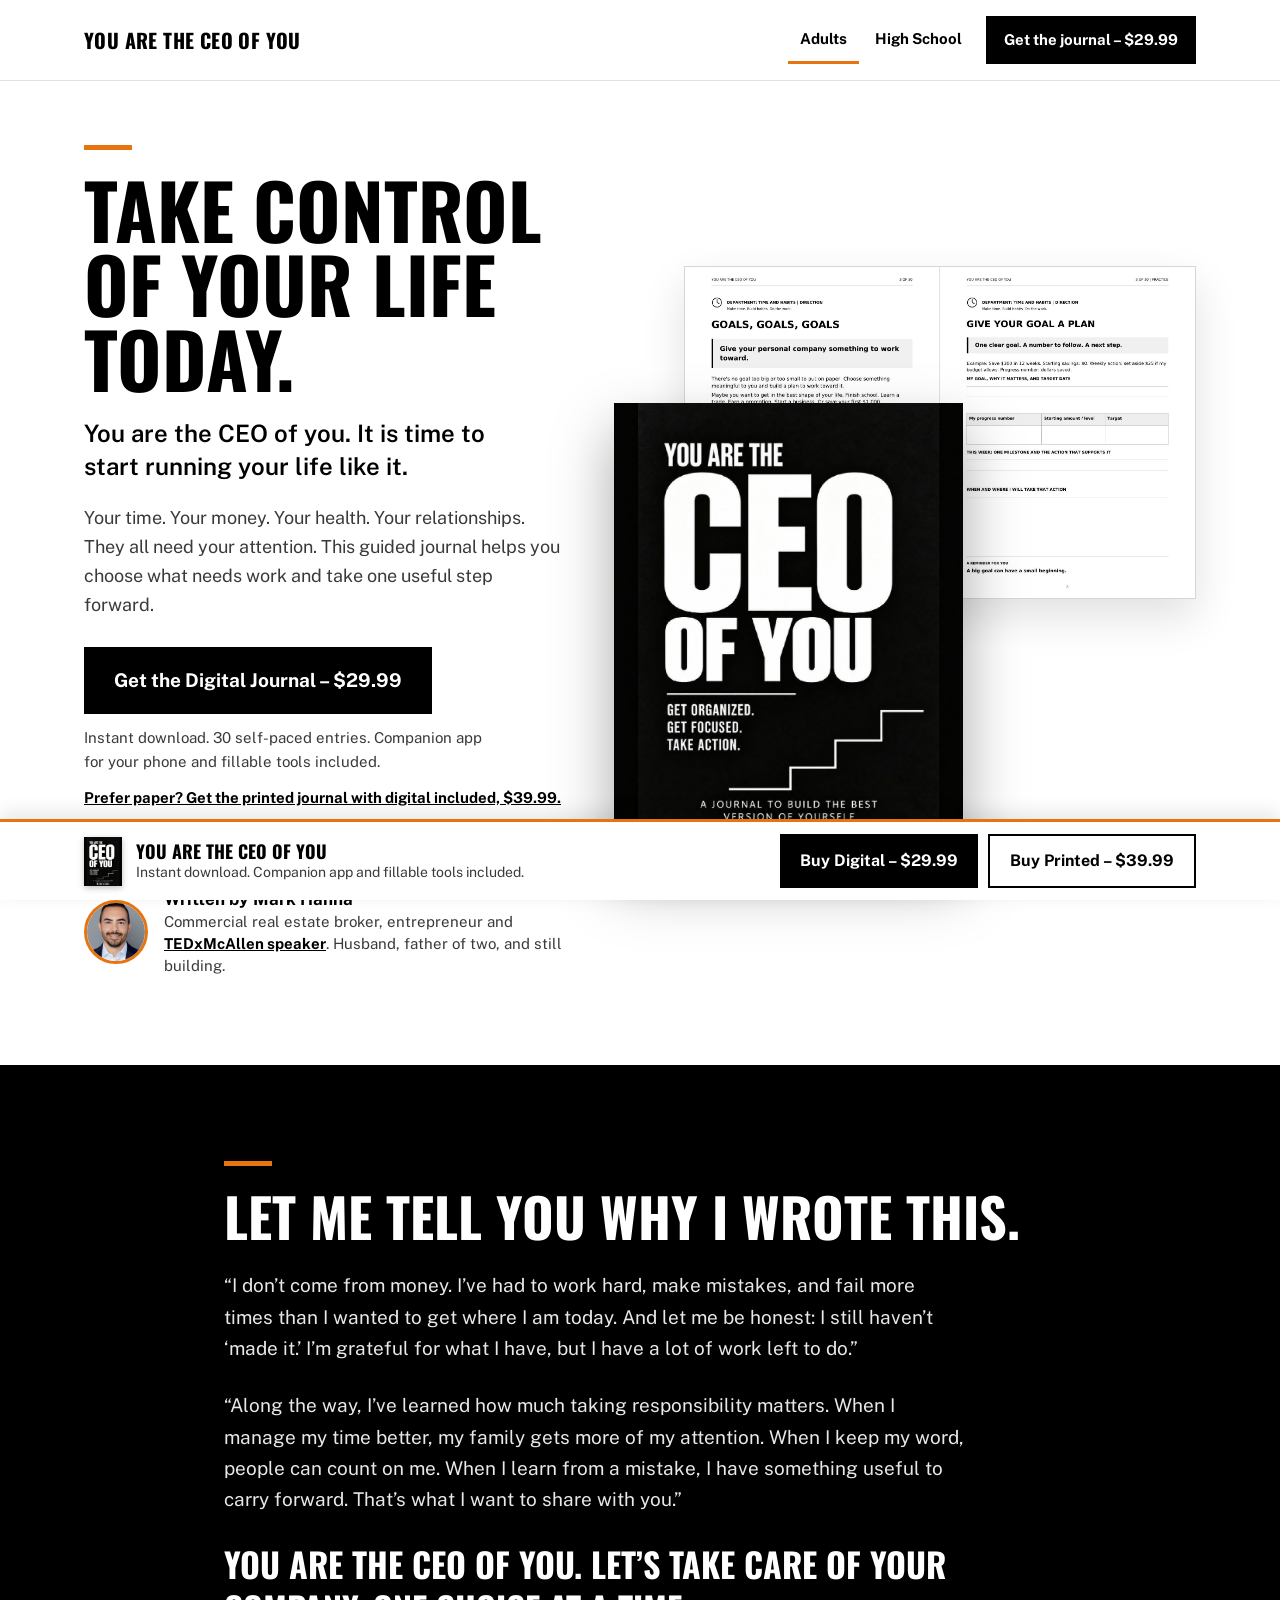
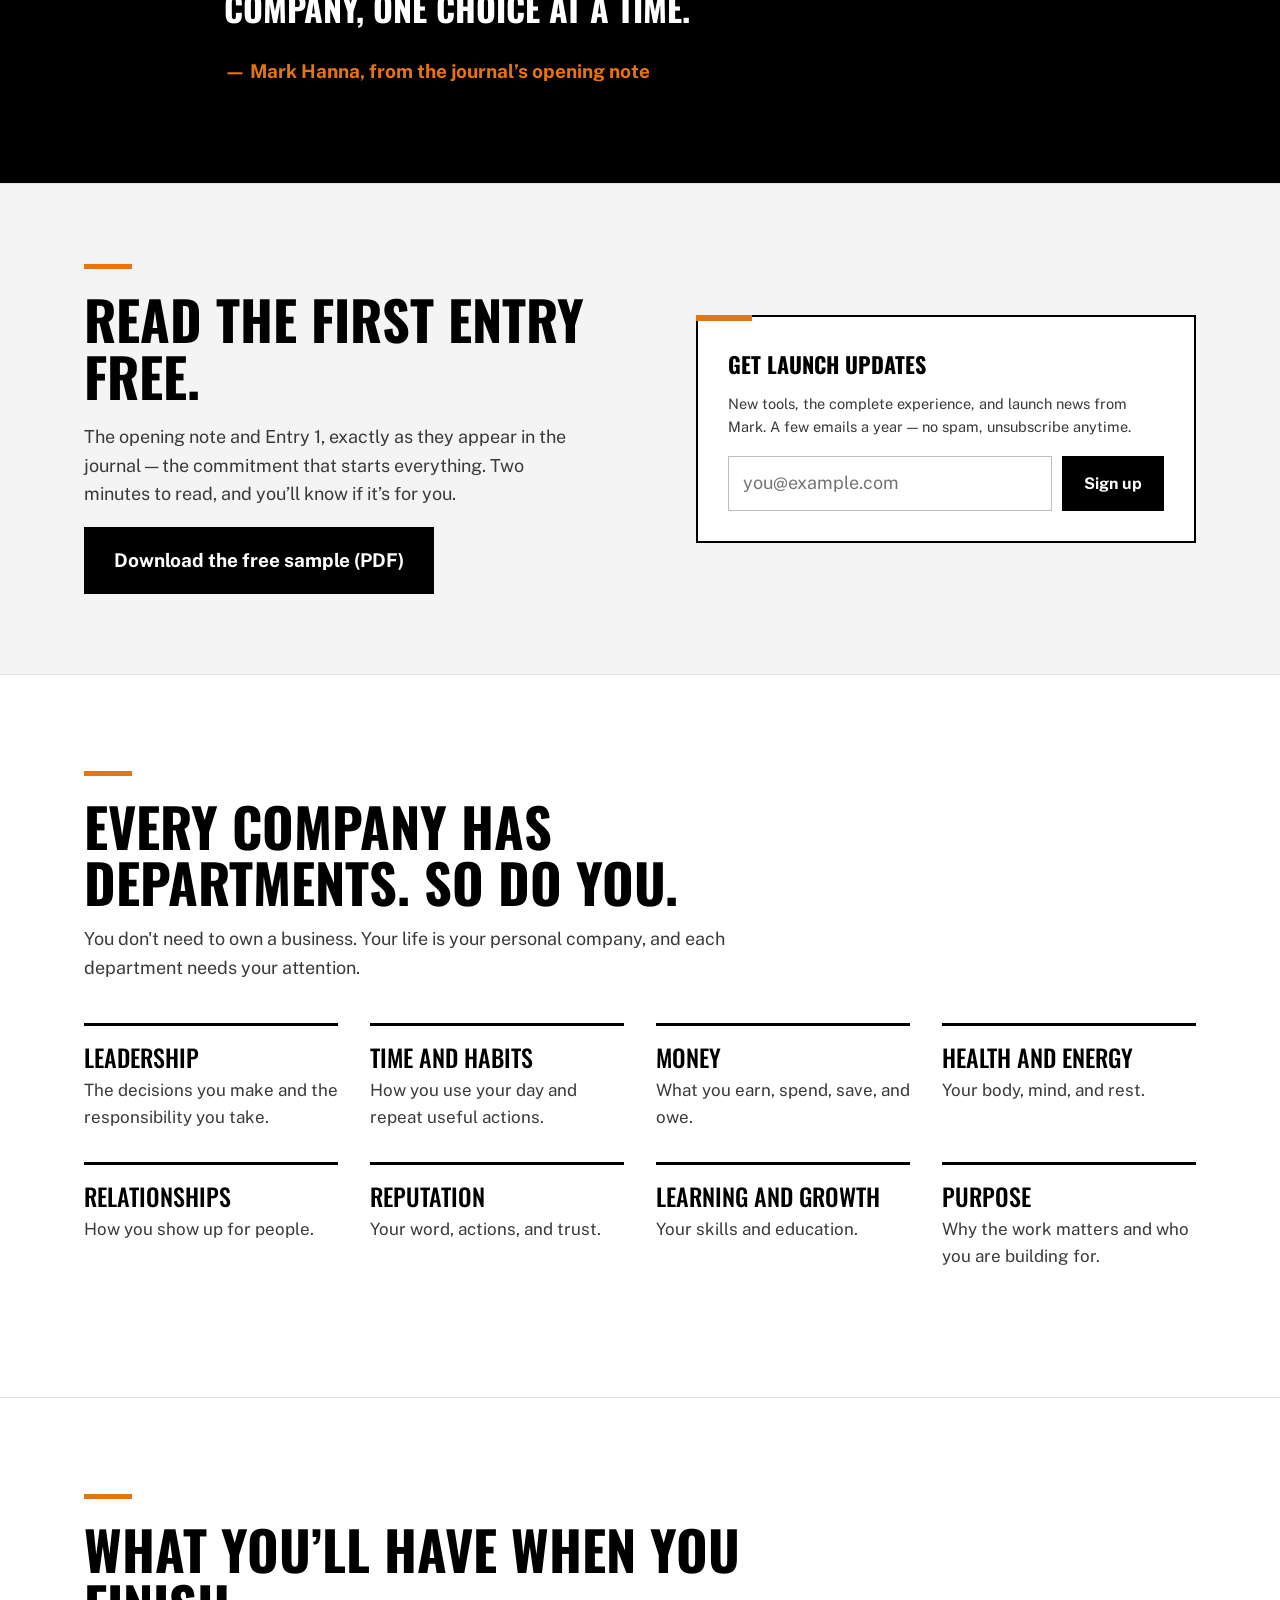
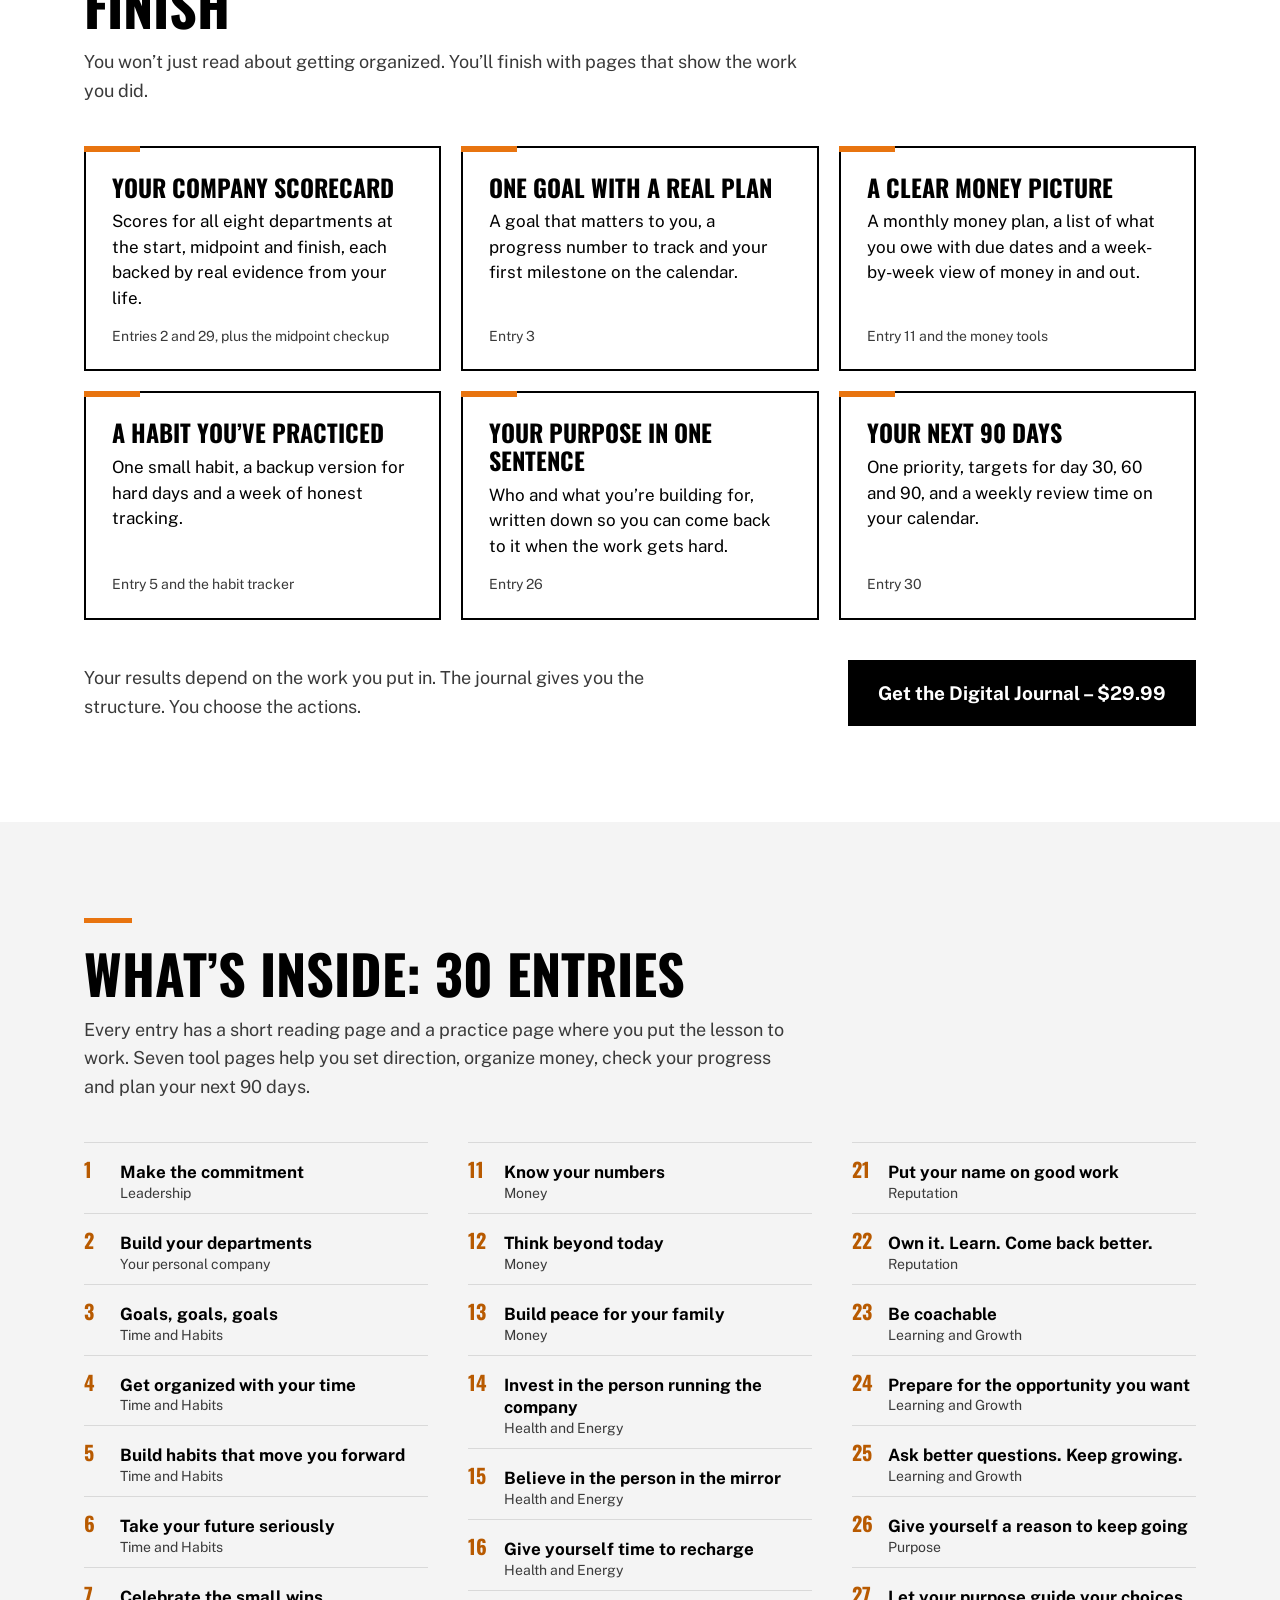
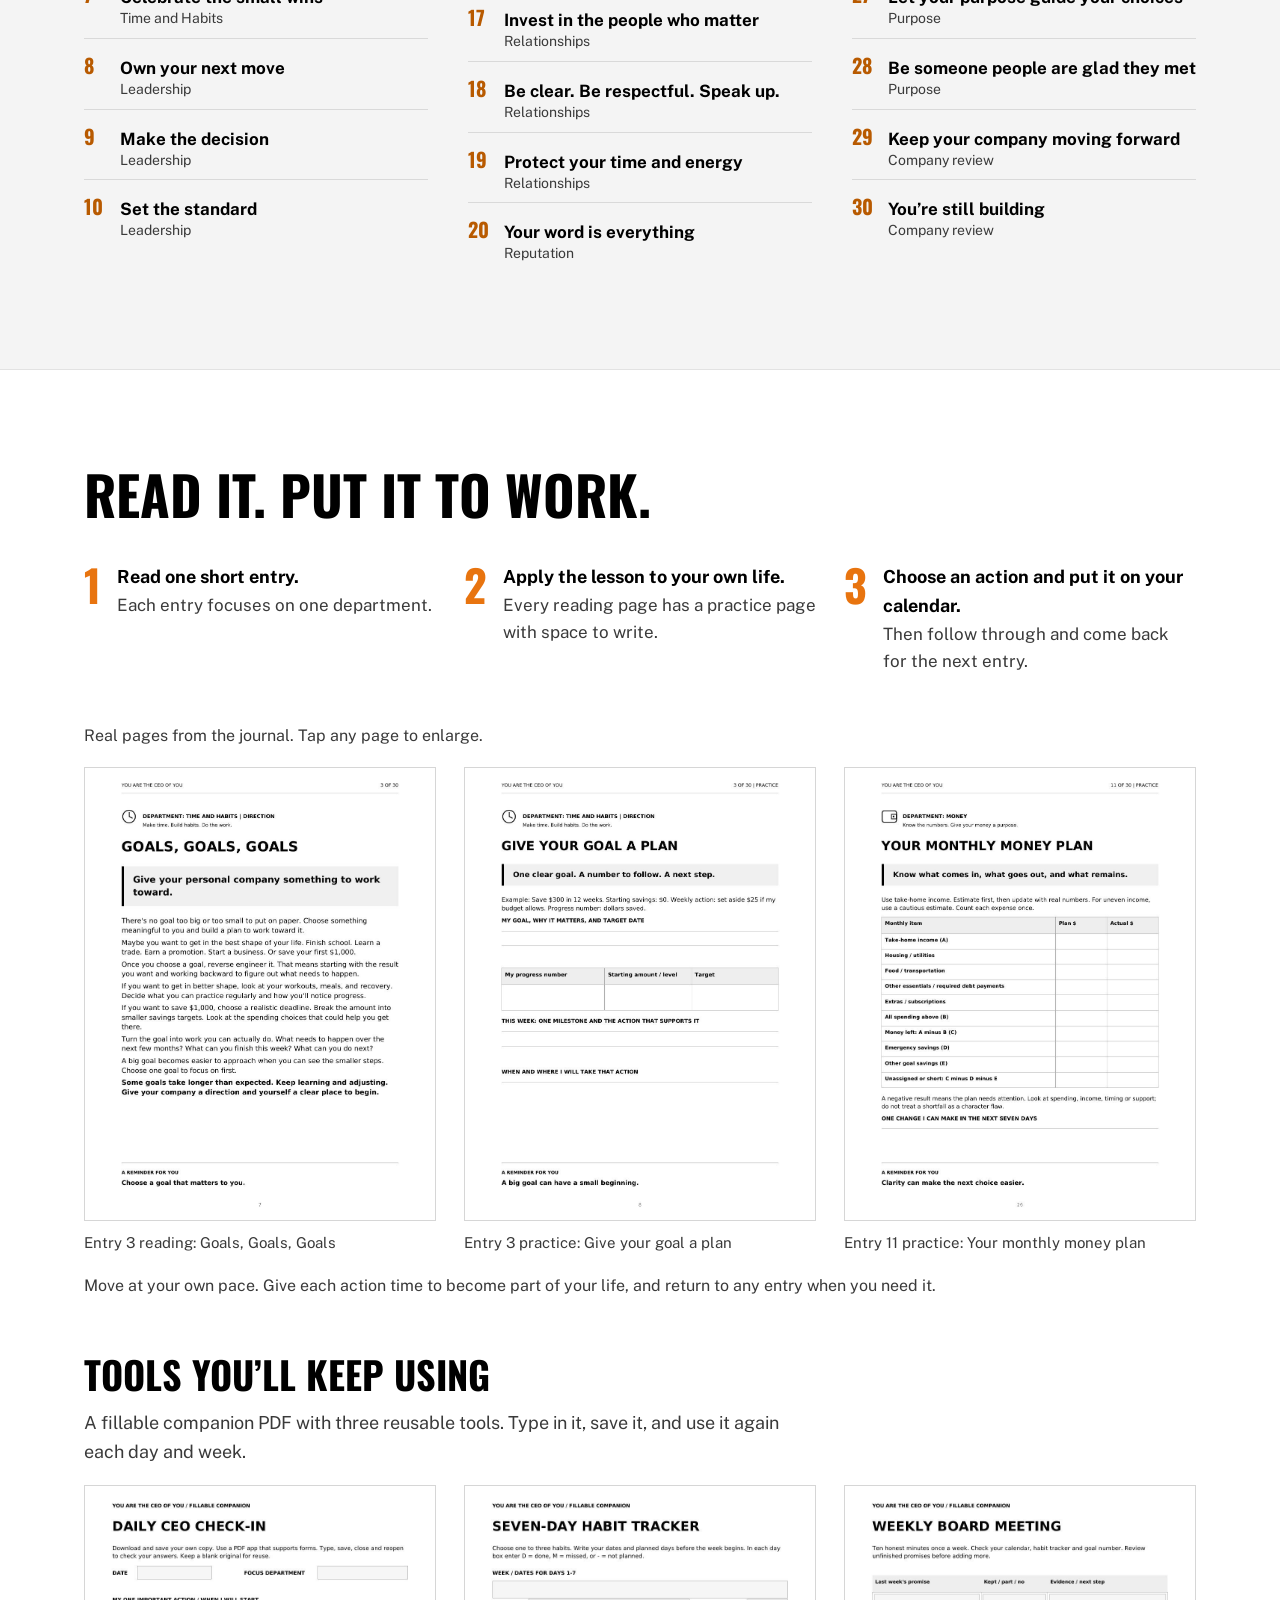
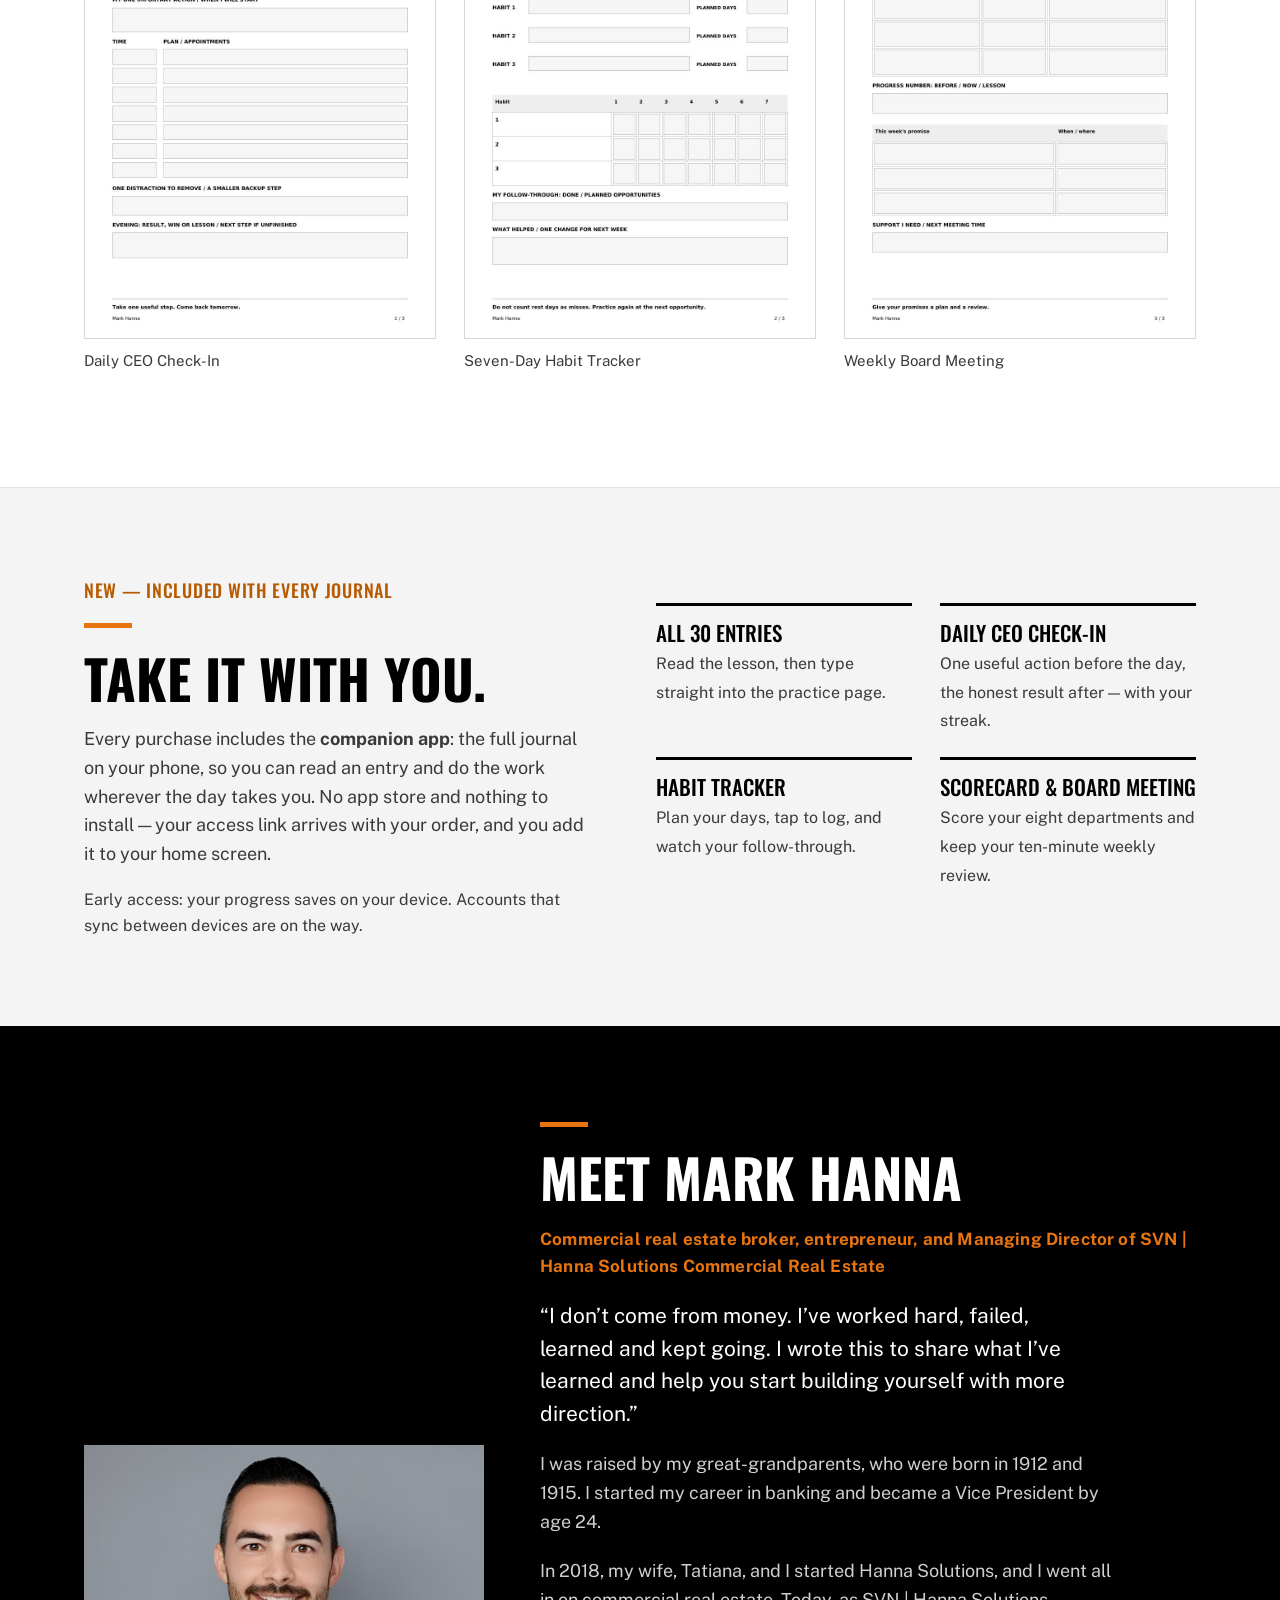
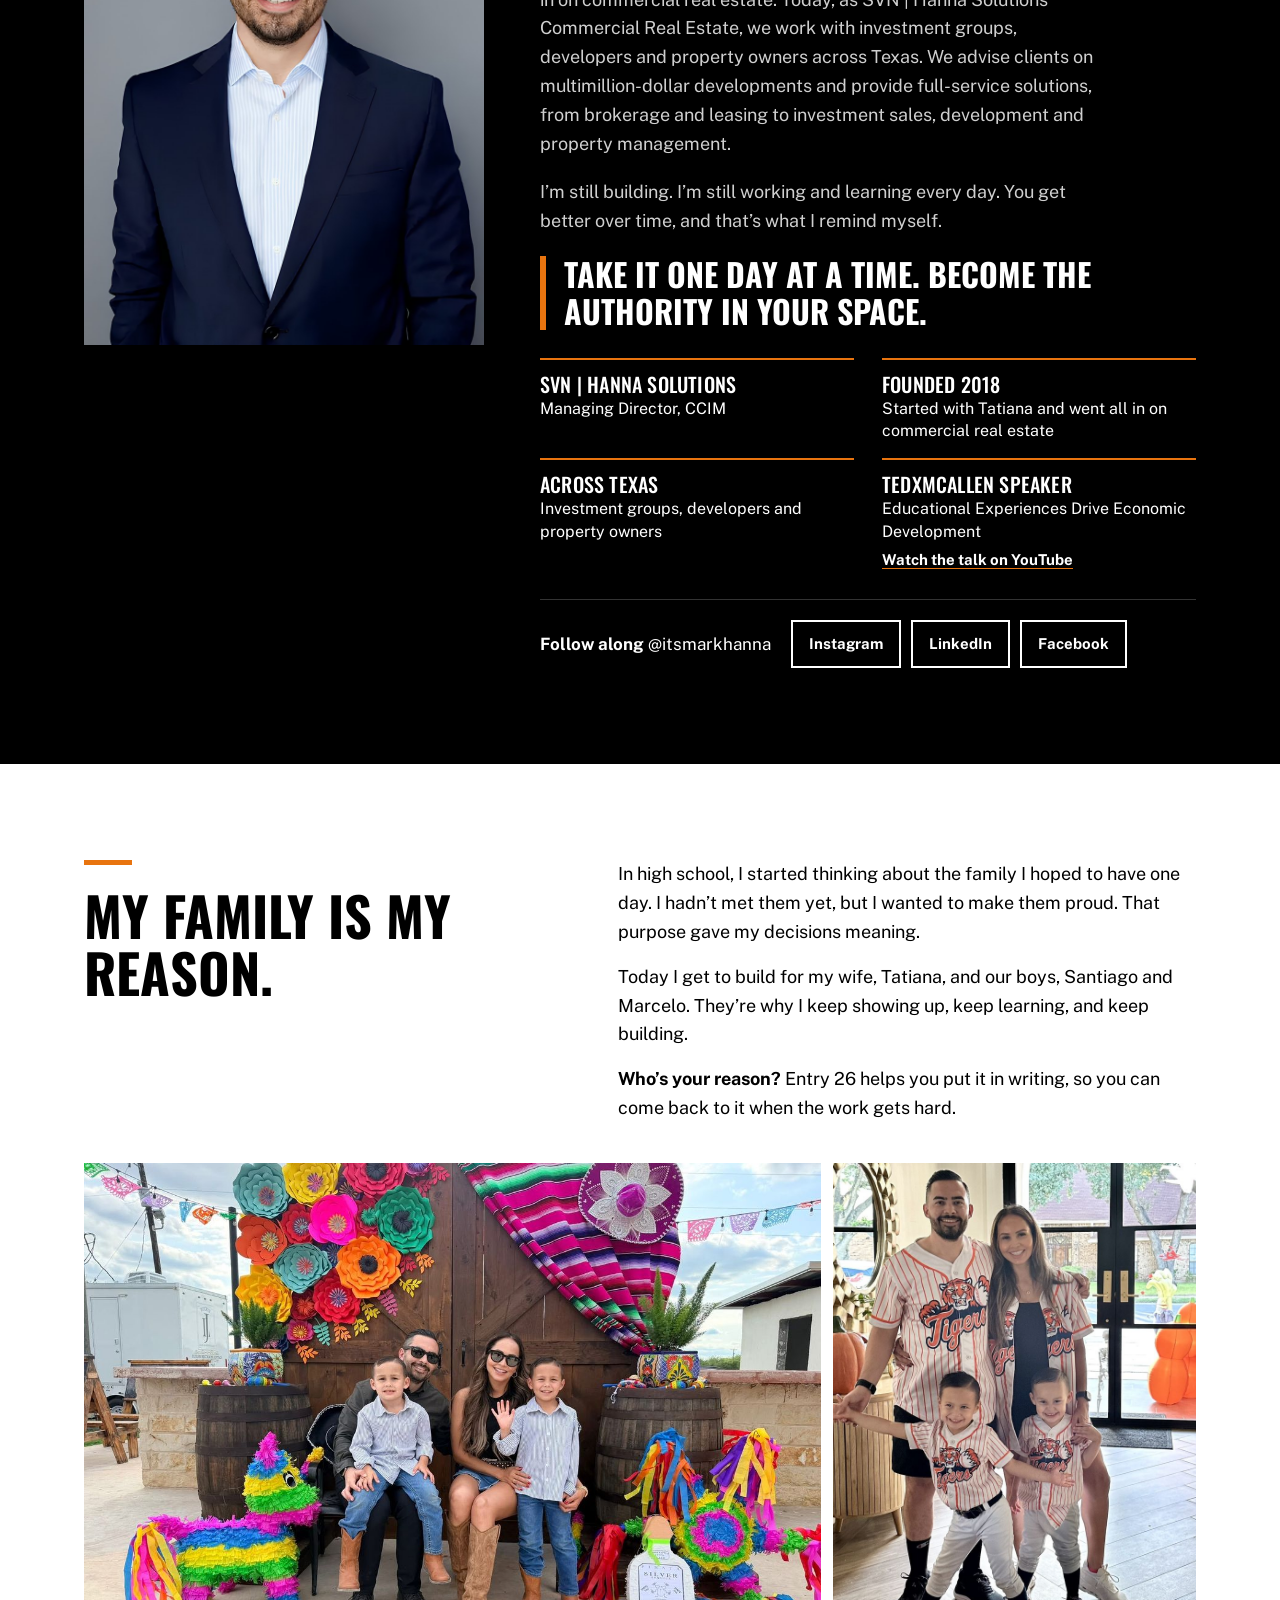
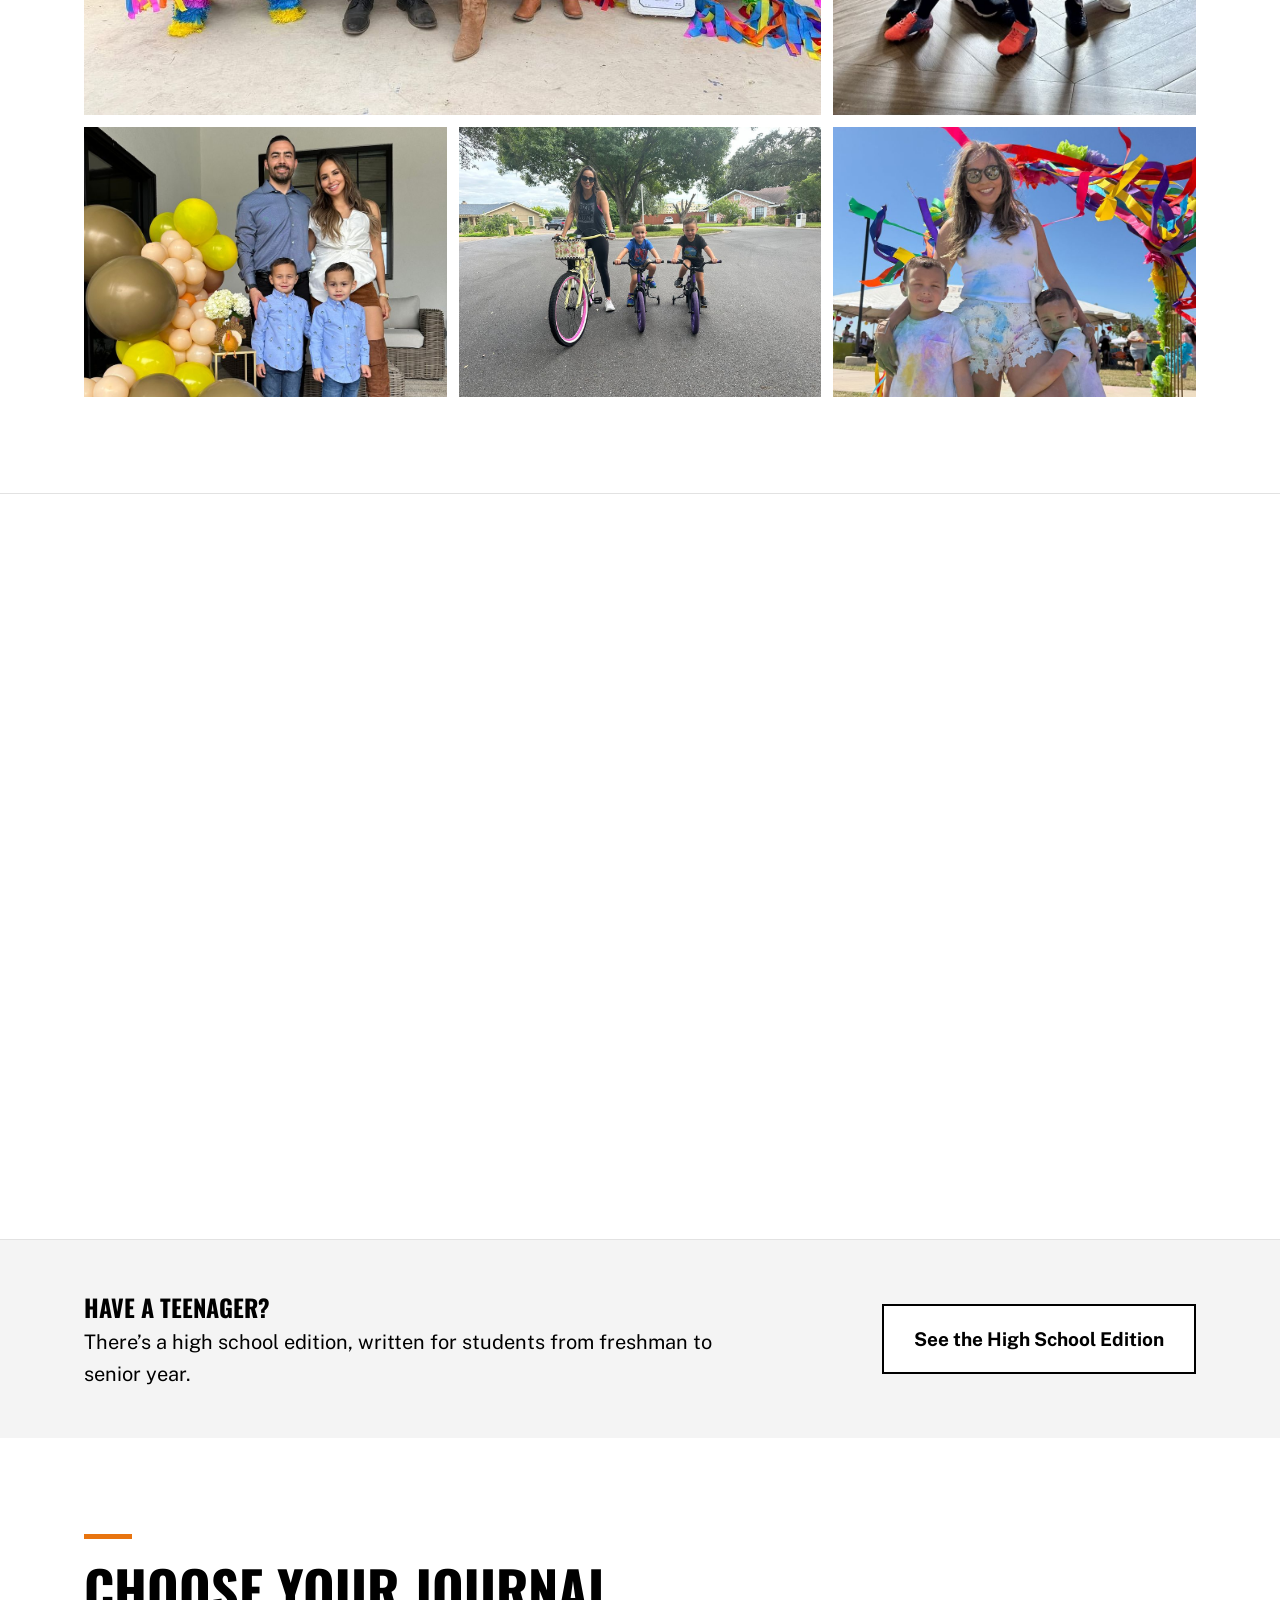
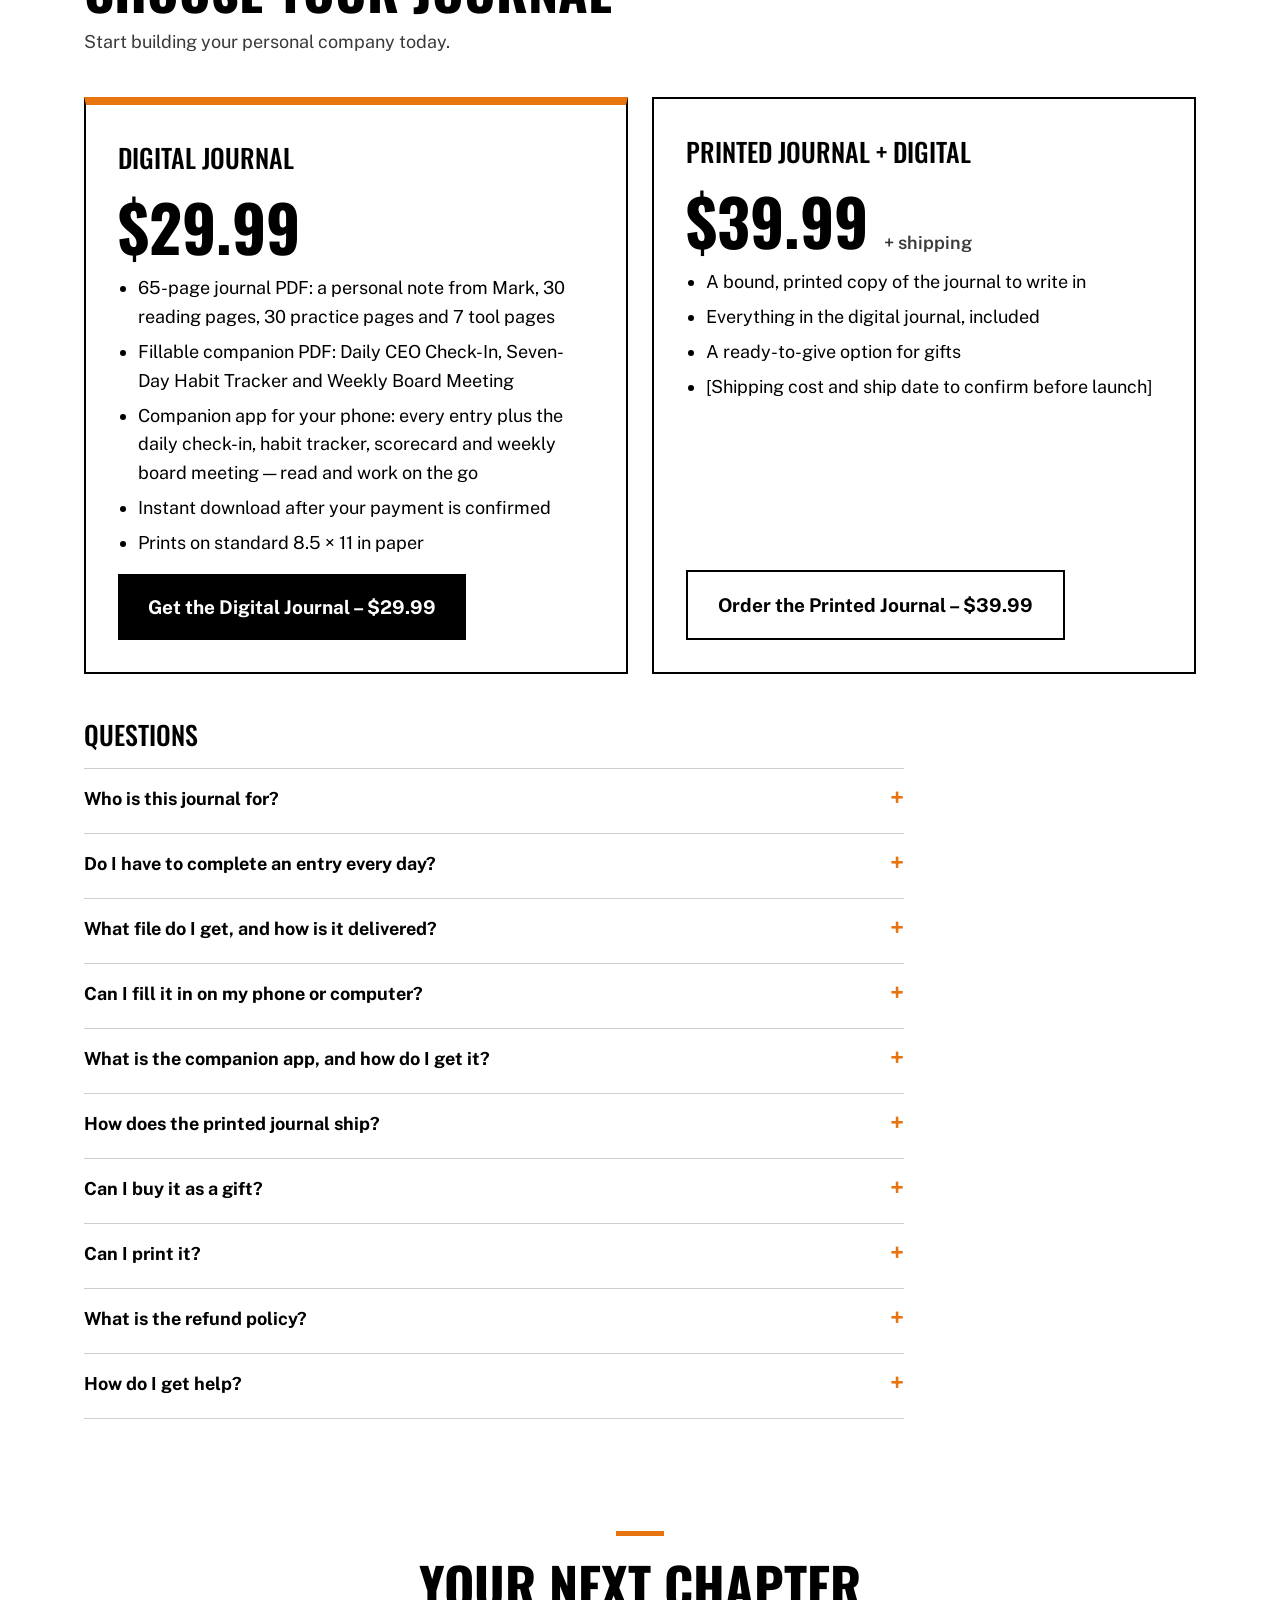
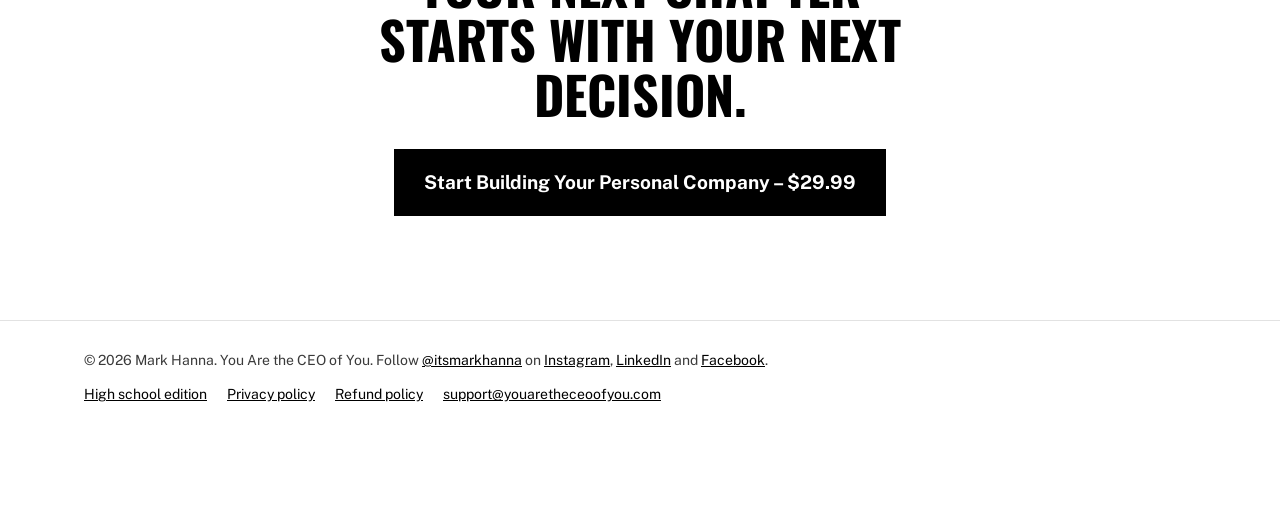
==== commit 82e3d3f5: "Companion app v1 (early access) + landing/thank-you/email messaging - /app/: the full adult journal " ====
--- a/index.html
+++ b/index.html
@@ -4,12 +4,12 @@
 <meta charset="utf-8">
 <meta name="viewport" content="width=device-width, initial-scale=1, viewport-fit=cover">
 <title>You Are the CEO of You — A Guided Journal by Mark Hanna</title>
-<meta name="description" content="A guided journal that helps you get organized, get focused, and take action by managing yourself like a company. 30 self-paced entries. Instant PDF download.">
+<meta name="description" content="A guided journal that helps you get organized, get focused, and take action by managing yourself like a company. 30 self-paced entries. Instant PDF download, companion app for your phone included.">
 <link rel="canonical" href="https://youaretheceoofyou.com/">
 <meta property="og:type" content="website">
 <meta property="og:url" content="https://youaretheceoofyou.com/">
 <meta property="og:title" content="You Are the CEO of You — A Guided Journal by Mark Hanna">
-<meta property="og:description" content="A guided journal that helps you get organized, get focused, and take action by managing yourself like a company. 30 self-paced entries. Instant PDF download.">
+<meta property="og:description" content="A guided journal that helps you get organized, get focused, and take action by managing yourself like a company. 30 self-paced entries. Instant PDF download, companion app for your phone included.">
 <meta property="og:image" content="https://youaretheceoofyou.com/assets/img/og-card.jpg">
 <meta property="og:image:width" content="1200">
 <meta property="og:image:height" content="630">
@@ -41,7 +41,7 @@
       <p class="muted">Your time. Your money. Your health. Your relationships. They all need your attention. This guided journal helps you choose what needs work and take one useful step forward.</p>
       <div class="cta-block">
         <a class="buy" href="#checkout">Get the Digital Journal – $29.99</a>
-        <p class="muted">Instant download. 30 self-paced entries. Fillable daily and weekly tools included.</p>
+        <p class="muted">Instant download. 30 self-paced entries. Companion app for your phone and fillable tools included.</p>
         <a class="gift-link" href="#checkout">Prefer paper? Get the printed journal with digital included, $39.99.</a>
         <a class="gift-link" href="#gift">Buying for someone else? Give it as a gift.</a>
       </div>
@@ -202,6 +202,23 @@
     </div>
   </section>
 
+  <section class="app-band" id="app">
+    <div class="wrap">
+      <div class="app-main">
+        <p class="app-kicker">New &mdash; included with every journal</p>
+        <h2 class="display">Take it with you.</h2>
+        <p class="muted">Every purchase includes the <strong>companion app</strong>: the full journal on your phone, so you can read an entry and do the work wherever the day takes you. No app store and nothing to install &mdash; your access link arrives with your order, and you add it to your home screen.</p>
+        <p class="note">Early access: your progress saves on your device. Accounts that sync between devices are on the way.</p>
+      </div>
+      <ul class="app-feats">
+        <li><strong>All 30 entries</strong><span>Read the lesson, then type straight into the practice page.</span></li>
+        <li><strong>Daily CEO Check-In</strong><span>One useful action before the day, the honest result after &mdash; with your streak.</span></li>
+        <li><strong>Habit tracker</strong><span>Plan your days, tap to log, and watch your follow-through.</span></li>
+        <li><strong>Scorecard &amp; board meeting</strong><span>Score your eight departments and keep your ten-minute weekly review.</span></li>
+      </ul>
+    </div>
+  </section>
+
   <section class="about">
     <div class="wrap">
       <img class="portrait" src="/assets/img/mark-headshot.jpg" alt="Mark Hanna" style="padding:0;object-fit:cover">
@@ -289,6 +306,7 @@
         <ul>
           <li>65-page journal PDF: a personal note from Mark, 30 reading pages, 30 practice pages and 7 tool pages</li>
           <li>Fillable companion PDF: Daily CEO Check-In, Seven-Day Habit Tracker and Weekly Board Meeting</li>
+          <li>Companion app for your phone: every entry plus the daily check-in, habit tracker, scorecard and weekly board meeting &mdash; read and work on the go</li>
           <li>Instant download after your payment is confirmed</li>
           <li>Prints on standard 8.5 × 11 in paper</li>
         </ul>
@@ -311,7 +329,8 @@
       <details><summary>Who is this journal for?<span class="plus" aria-hidden="true">+</span></summary><p>Adults who feel busy, scattered, or ready for a change: working parents, professionals, business owners, and anyone building their next chapter. You don’t need to own a business.</p></details>
       <details><summary>Do I have to complete an entry every day?<span class="plus" aria-hidden="true">+</span></summary><p>No. The entries are self-paced. Read at your own pace, give each action time, and return to an entry whenever you need it.</p></details>
       <details><summary>What file do I get, and how is it delivered?<span class="plus" aria-hidden="true">+</span></summary><p>A 65-page journal PDF and a fillable companion PDF. Your download is available immediately after payment on the confirmation page, and a download link is also emailed to you. Links stay valid for 7 days.</p></details>
-      <details><summary>Can I fill it in on my phone or computer?<span class="plus" aria-hidden="true">+</span></summary><p>The companion tools are fillable. Type, save and reuse them in a PDF app that supports forms. The journal itself is designed to print and write in by hand.</p></details>
+      <details><summary>Can I fill it in on my phone or computer?<span class="plus" aria-hidden="true">+</span></summary><p>Yes. Every purchase includes the companion app &mdash; the full journal on your phone, with the daily check-in, habit tracker, scorecard and weekly board meeting built in. The fillable companion PDF also works in any PDF app that supports forms, and the printed pages are designed to write in by hand.</p></details>
+      <details><summary>What is the companion app, and how do I get it?<span class="plus" aria-hidden="true">+</span></summary><p>A web app for your phone &mdash; no app store and nothing to install. Your access link arrives with your order; open it and add it to your home screen. It holds all 30 entries with type-in practice pages, plus the daily and weekly tools, and saves your progress as you go. It&rsquo;s in early access: progress saves on your device, and accounts that sync between devices are on the way.</p></details>
       <details><summary>How does the printed journal ship?<span class="plus" aria-hidden="true">+</span></summary><p>[Shipping cost, method and ship date to confirm before launch.] Every printed order includes the digital journal.</p></details>
       <details><summary>Can I buy it as a gift?<span class="plus" aria-hidden="true">+</span></summary><p>Yes. Send someone the digital journal, or order the printed copy and give it in person.</p></details>
       <details><summary>Can I print it?<span class="plus" aria-hidden="true">+</span></summary><p>Yes. The pages are letter size (8.5 × 11 in) and designed to be printed and written in by hand.</p></details>
@@ -335,7 +354,7 @@
 
 <div class="buybar" role="region" aria-label="Buy the journal">
   <div class="buybar-in">
-    <div class="bb-info"><img src="/assets/img/cover.jpg" alt=""><div><strong>You Are the CEO of You</strong><span>Instant download. Fillable daily and weekly tools included.</span></div></div>
+    <div class="bb-info"><img src="/assets/img/cover.jpg" alt=""><div><strong>You Are the CEO of You</strong><span>Instant download. Companion app and fillable tools included.</span></div></div>
     <div class="bb-actions"><a class="buy" data-product="adult-digital" href="#checkout">Buy Digital – $29.99</a><a class="buy outline" data-product="adult-print" href="#checkout">Buy Printed – $39.99</a></div>
   </div>
 </div>
--- a/assets/css/styles.css
+++ b/assets/css/styles.css
@@ -359,3 +359,15 @@
 .sig-row .buy{min-height:50px;padding:12px 22px;font-size:16px;border:0;cursor:pointer;font-family:inherit}
 .hp{display:none}
 .sr-only{position:absolute;width:1px;height:1px;overflow:hidden;clip:rect(0 0 0 0)}
+
+/* --- Companion app band --- */
+.app-band{background:var(--soft);border-top:1px solid var(--line)}
+.app-band .wrap{padding-top:88px;padding-bottom:88px;display:flex;flex-wrap:wrap;gap:40px 72px;align-items:center}
+.app-main{flex:1 1 400px;min-width:0;display:flex;flex-direction:column;gap:18px;align-items:flex-start}
+.app-main h2::before{content:"";display:block;width:48px;height:5px;background:var(--accent);margin:0 0 22px}
+.app-main p{margin:0;max-width:48ch}
+.app-kicker{margin:0;font-family:'Oswald','Arial Narrow',sans-serif;font-weight:500;text-transform:uppercase;letter-spacing:.04em;font-size:18px;color:var(--accent-dark)}
+.app-feats{flex:1 1 440px;min-width:0;margin:0;padding:0;list-style:none;display:grid;grid-template-columns:repeat(auto-fit,minmax(200px,1fr));gap:0 28px}
+.app-feats li{border-top:3px solid var(--ink);padding:14px 0 22px}
+.app-feats strong{display:block;font-family:'Oswald','Arial Narrow',sans-serif;font-weight:500;text-transform:uppercase;font-size:21px;line-height:1.2;margin-bottom:4px}
+.app-feats span{color:var(--body);font-size:16px}
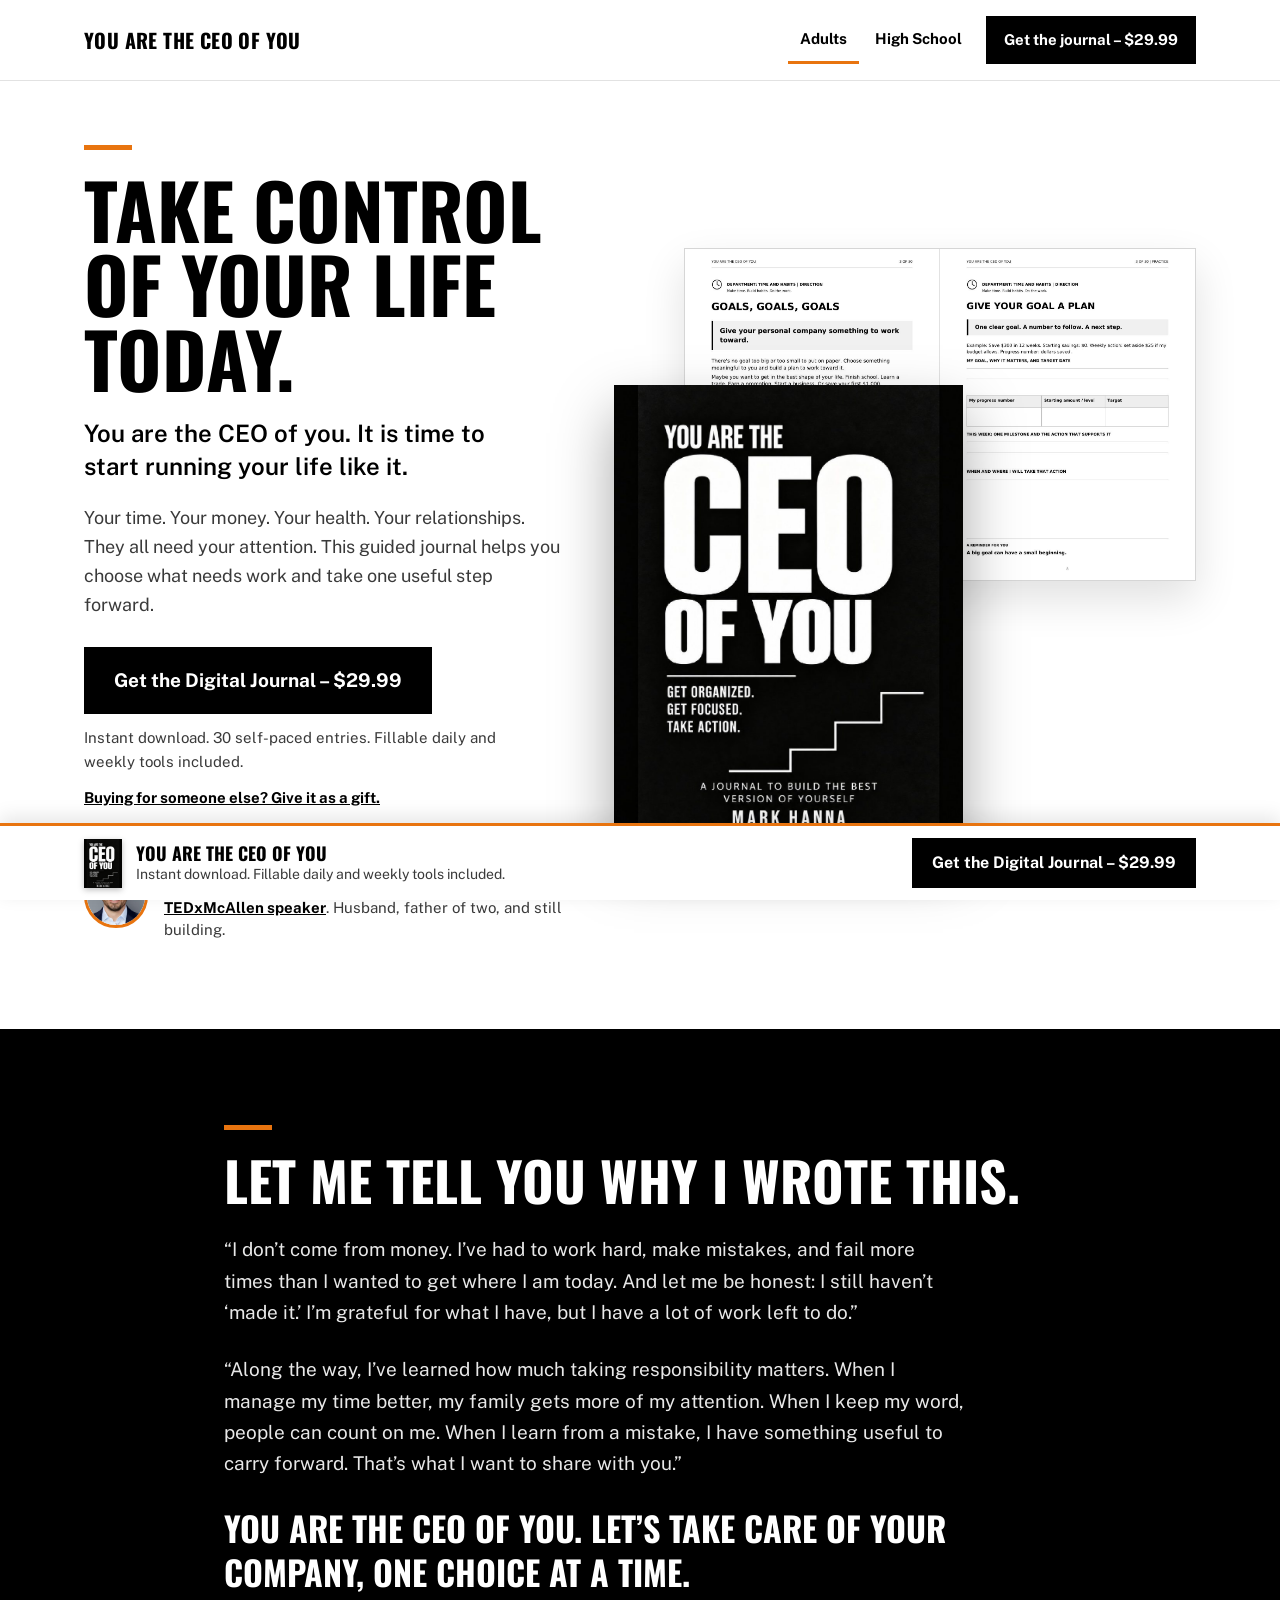
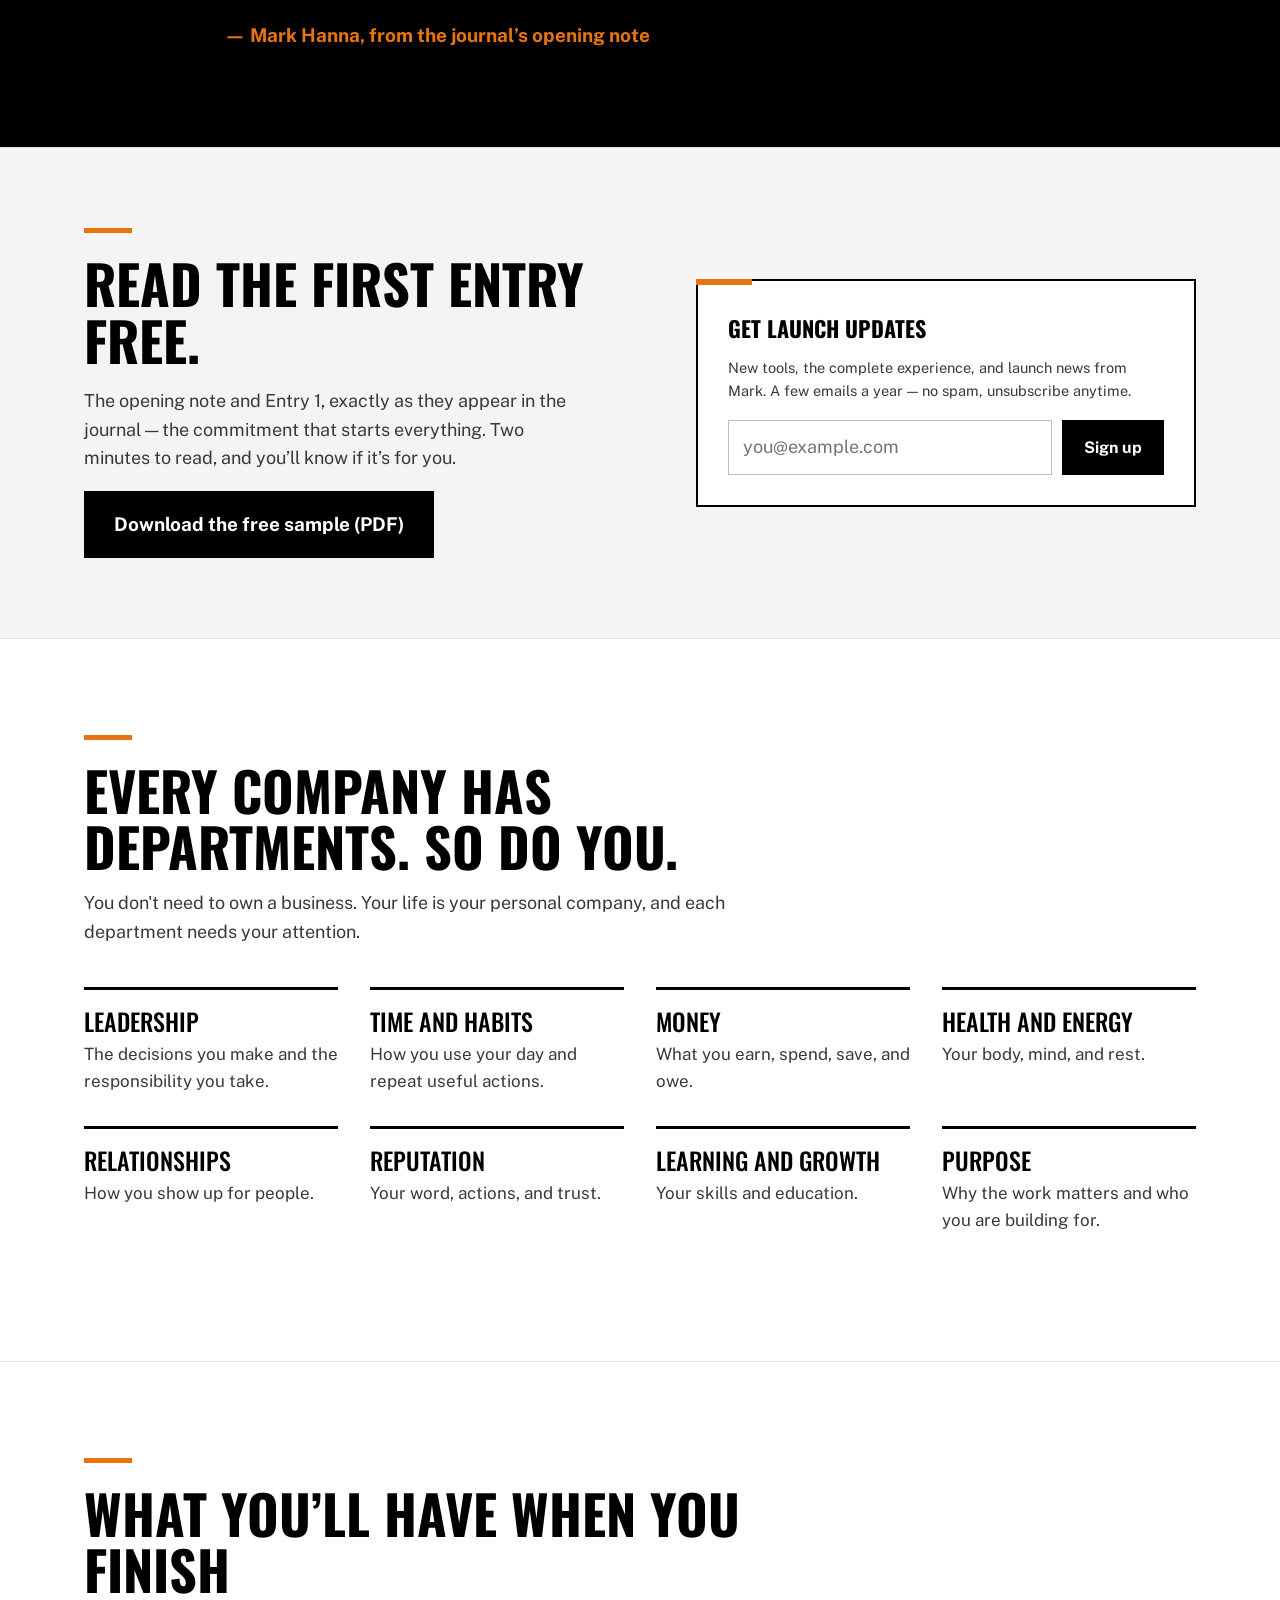
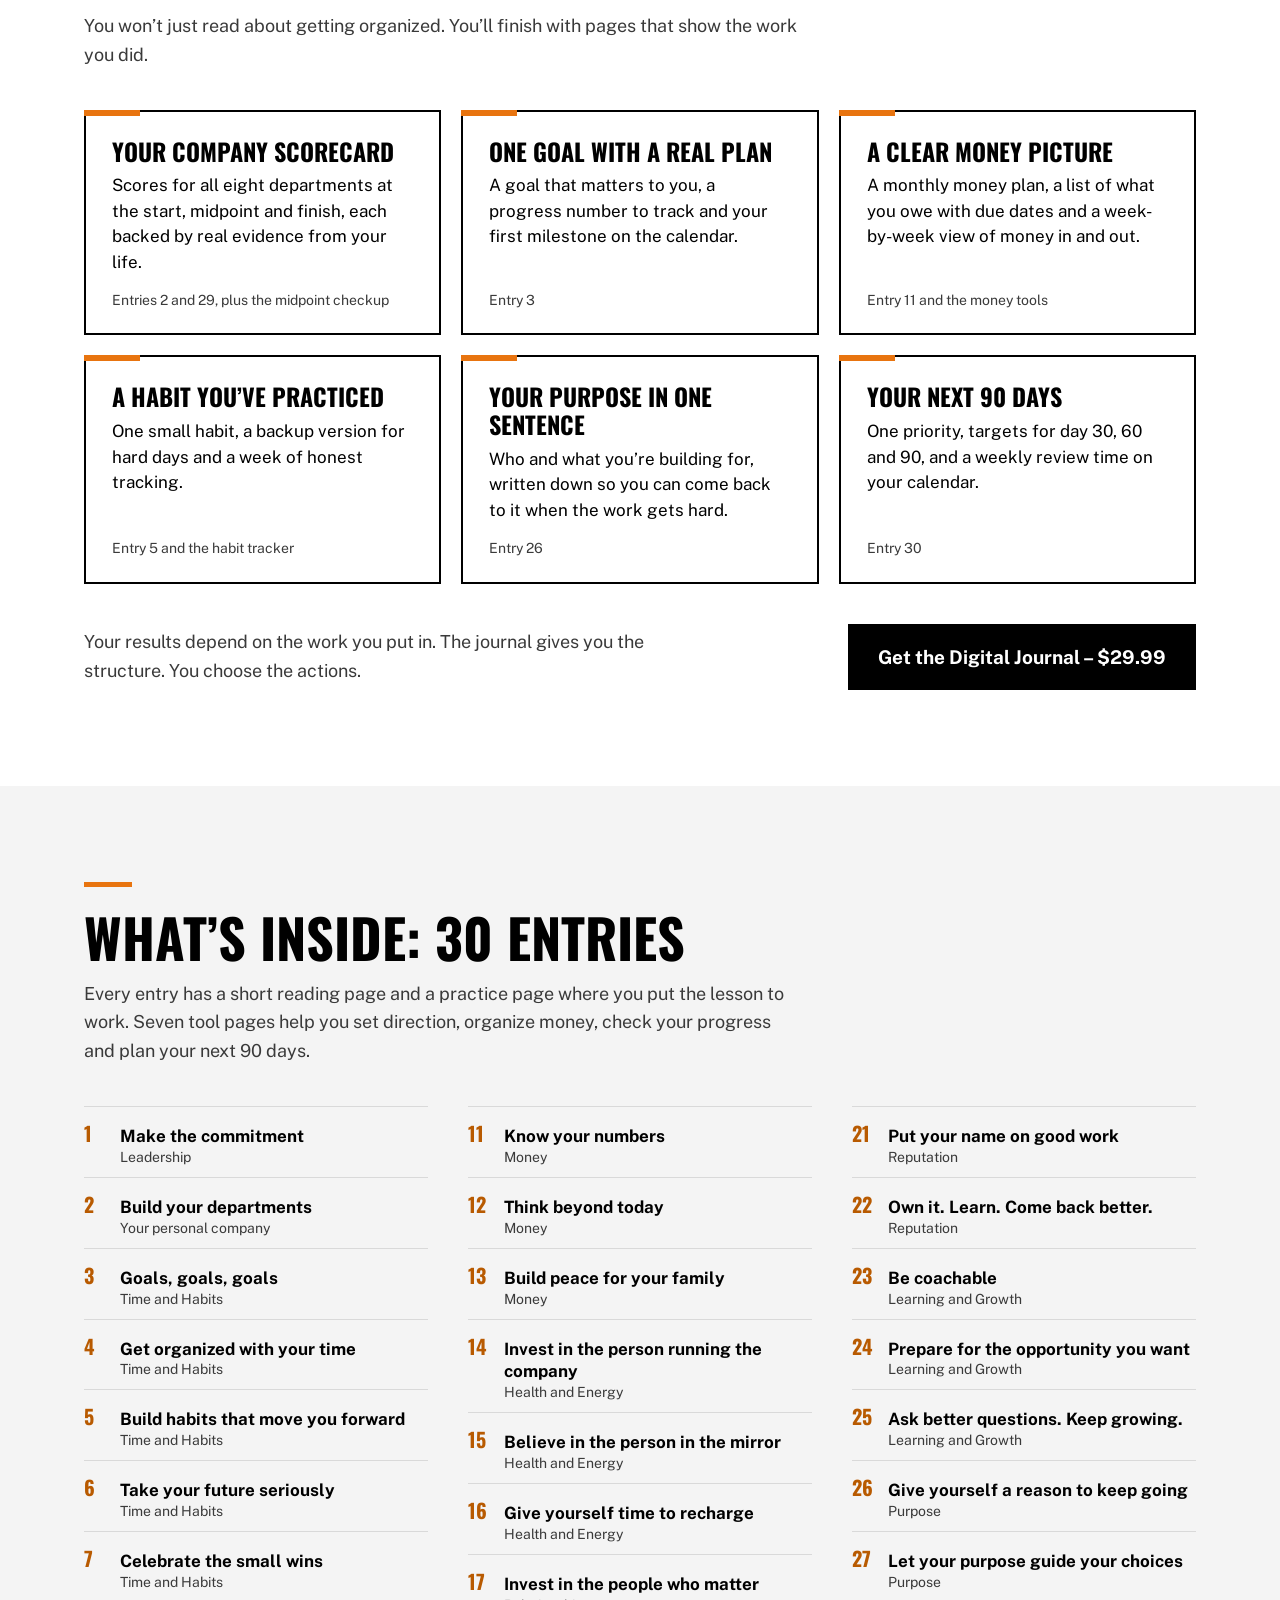
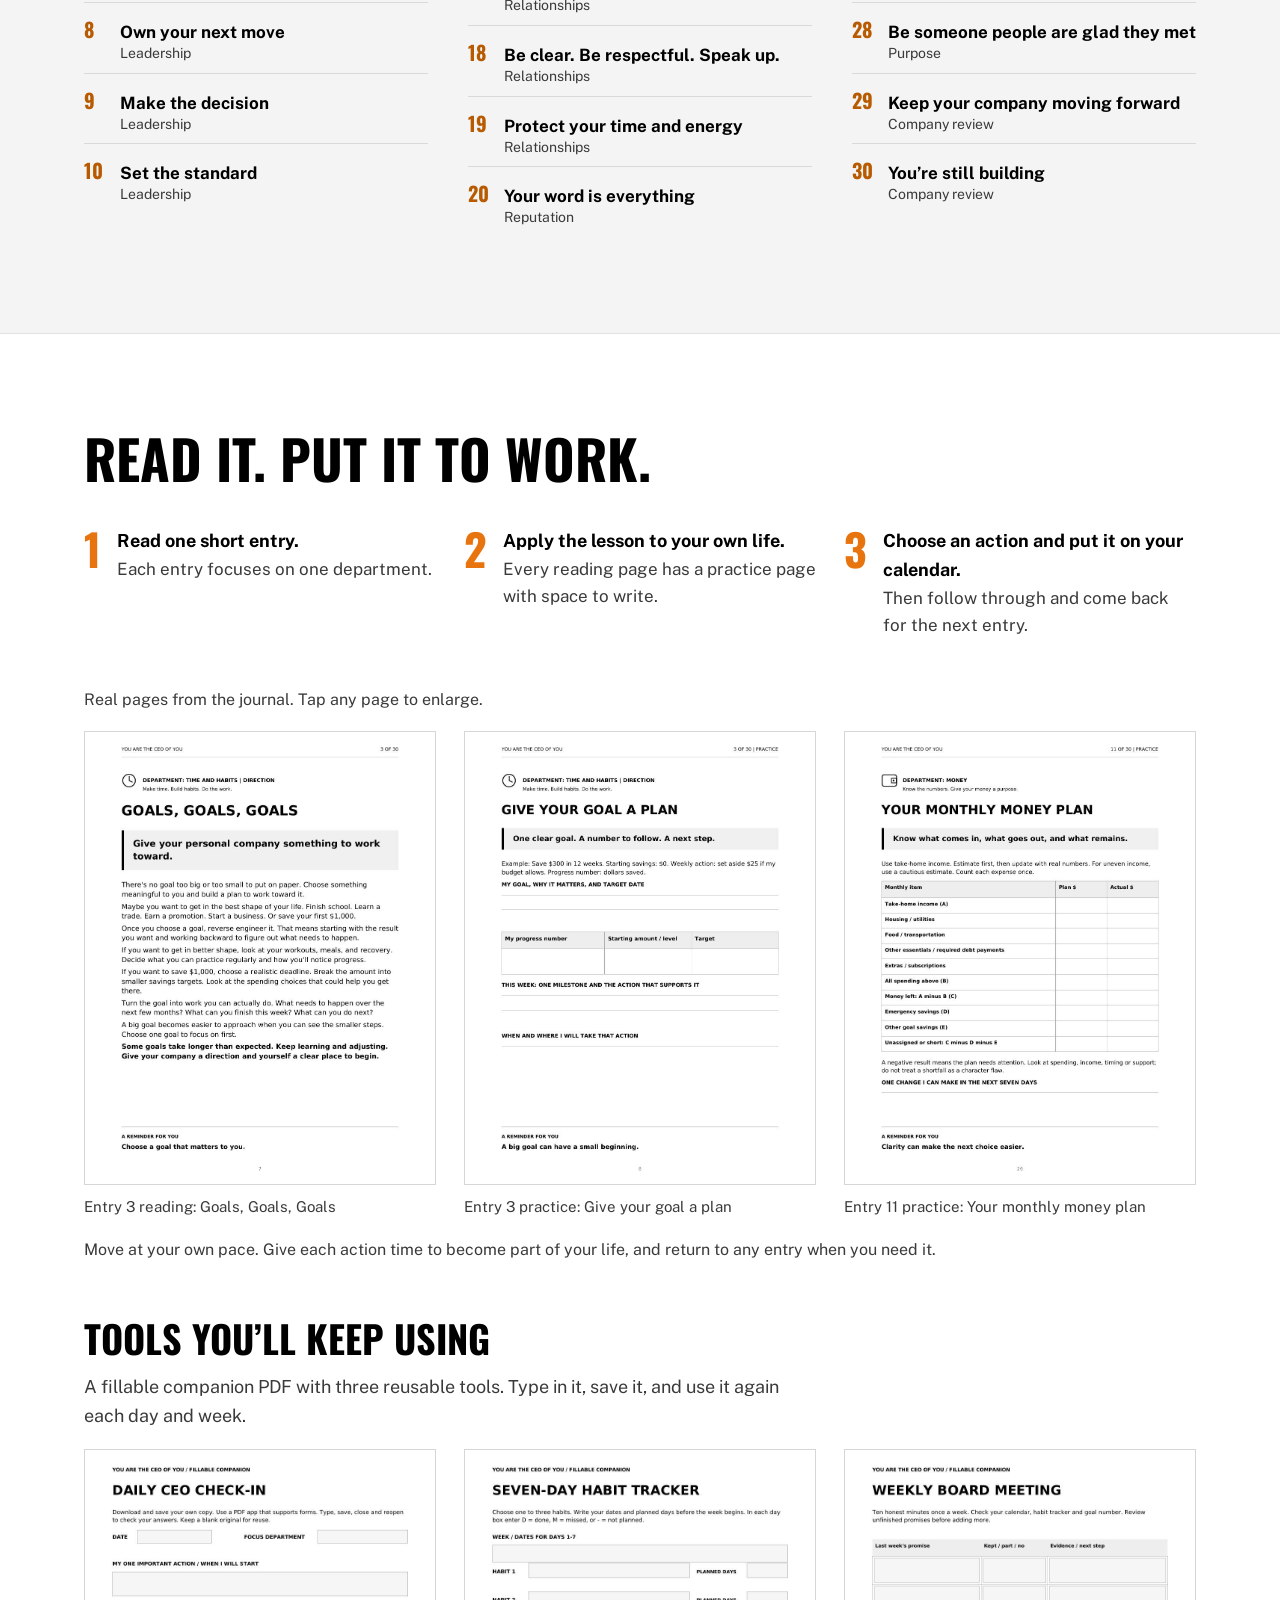
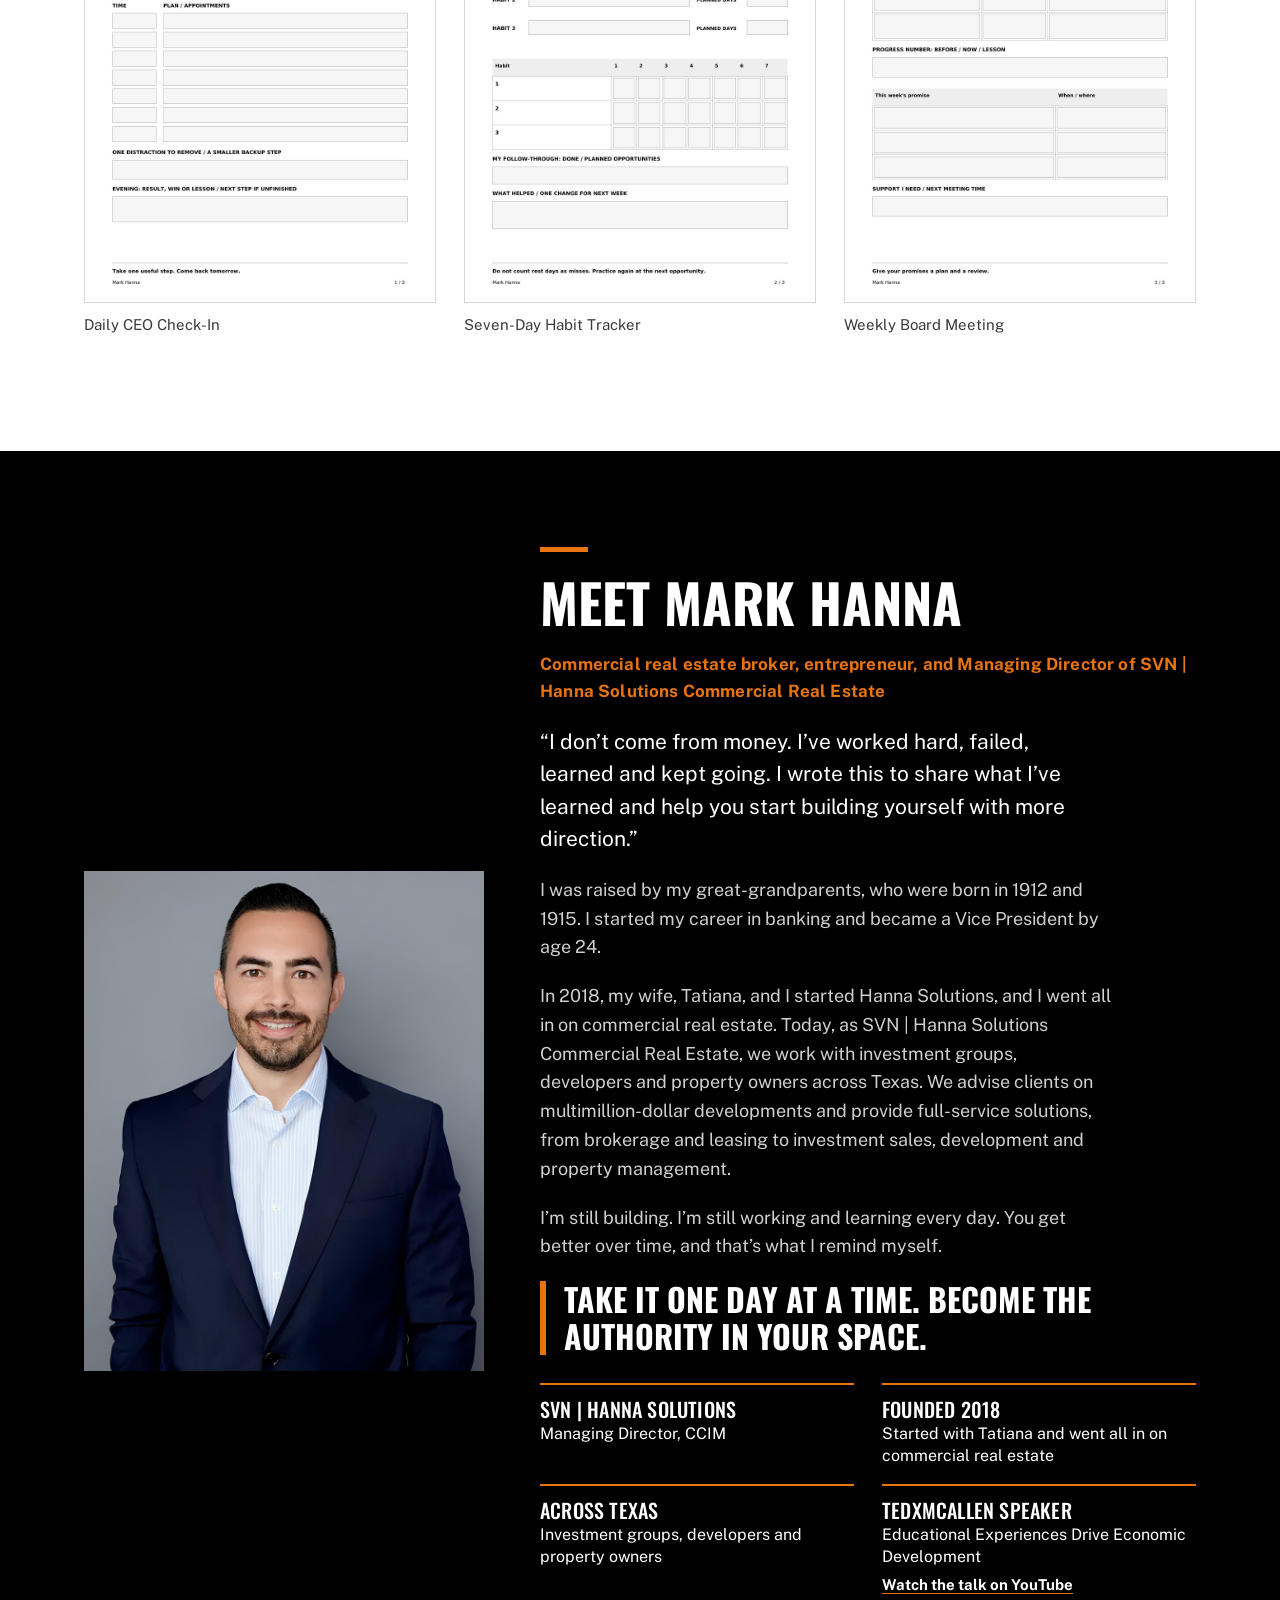
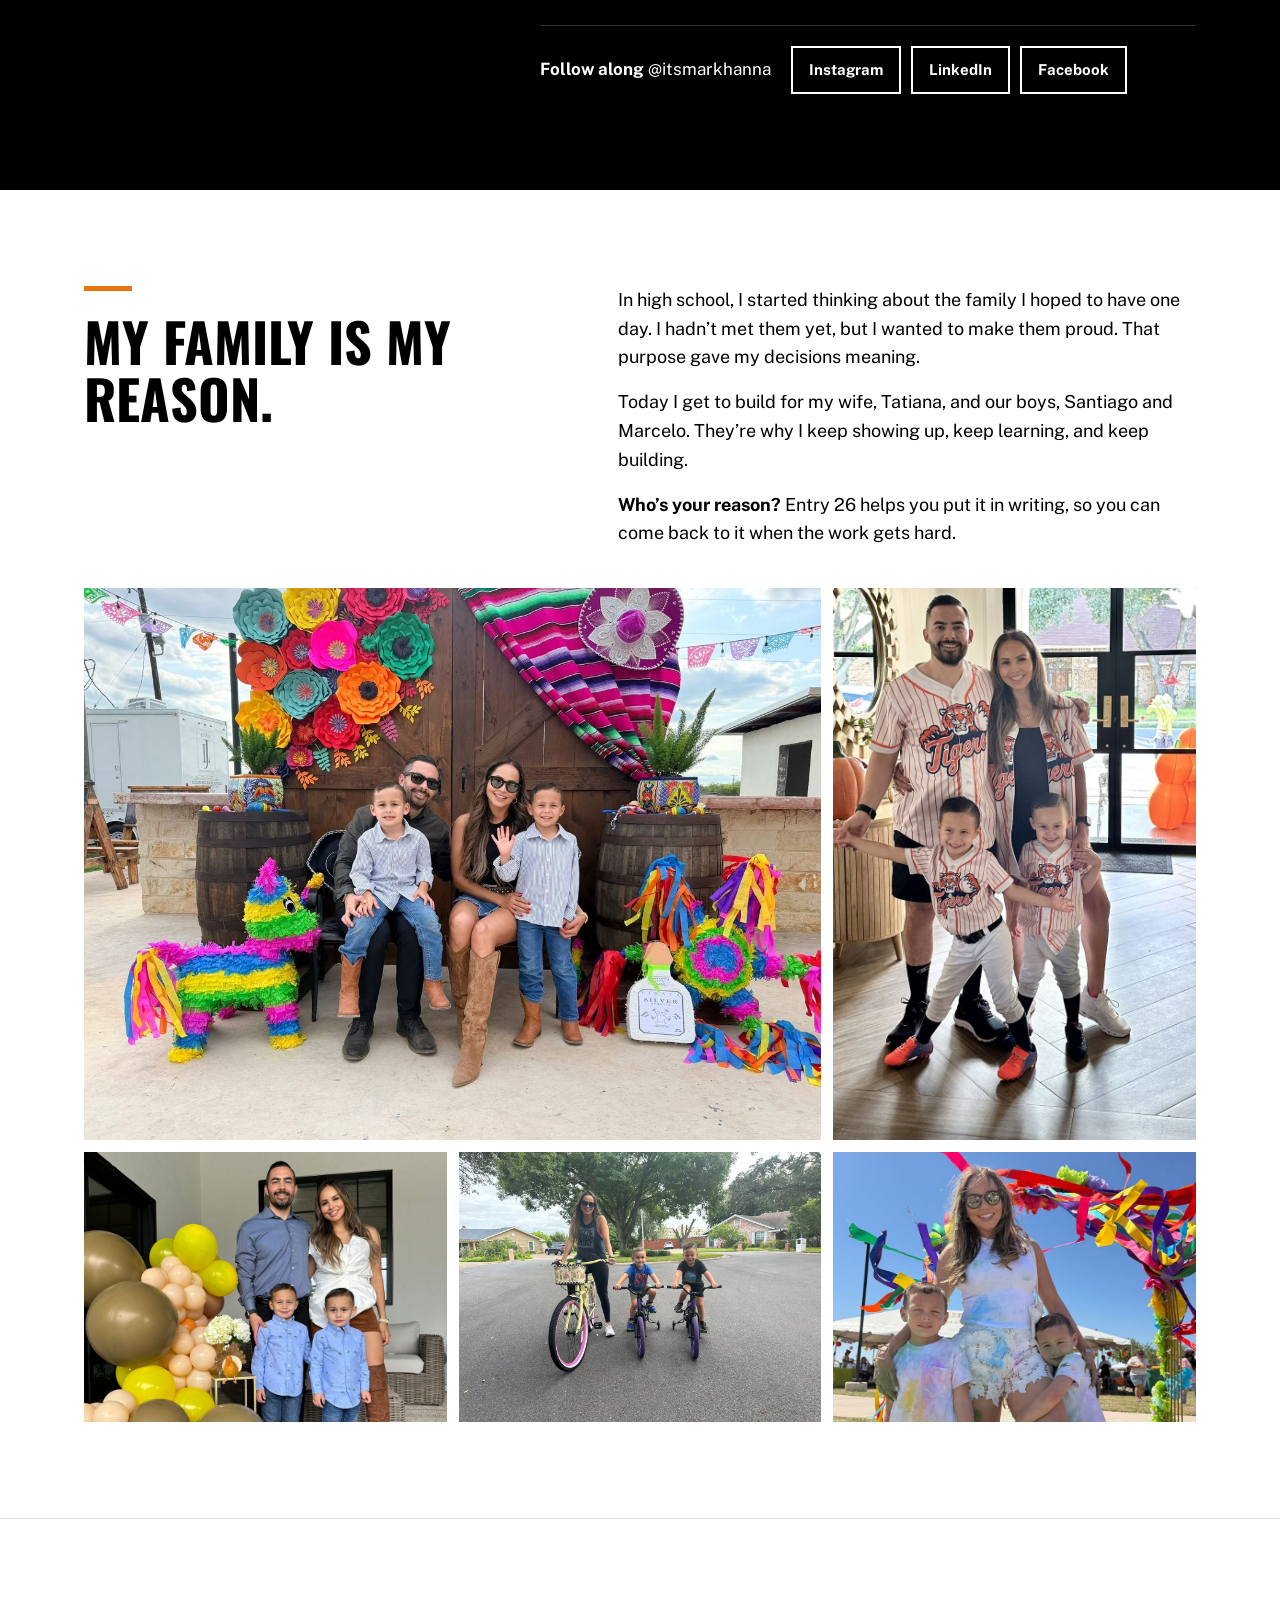
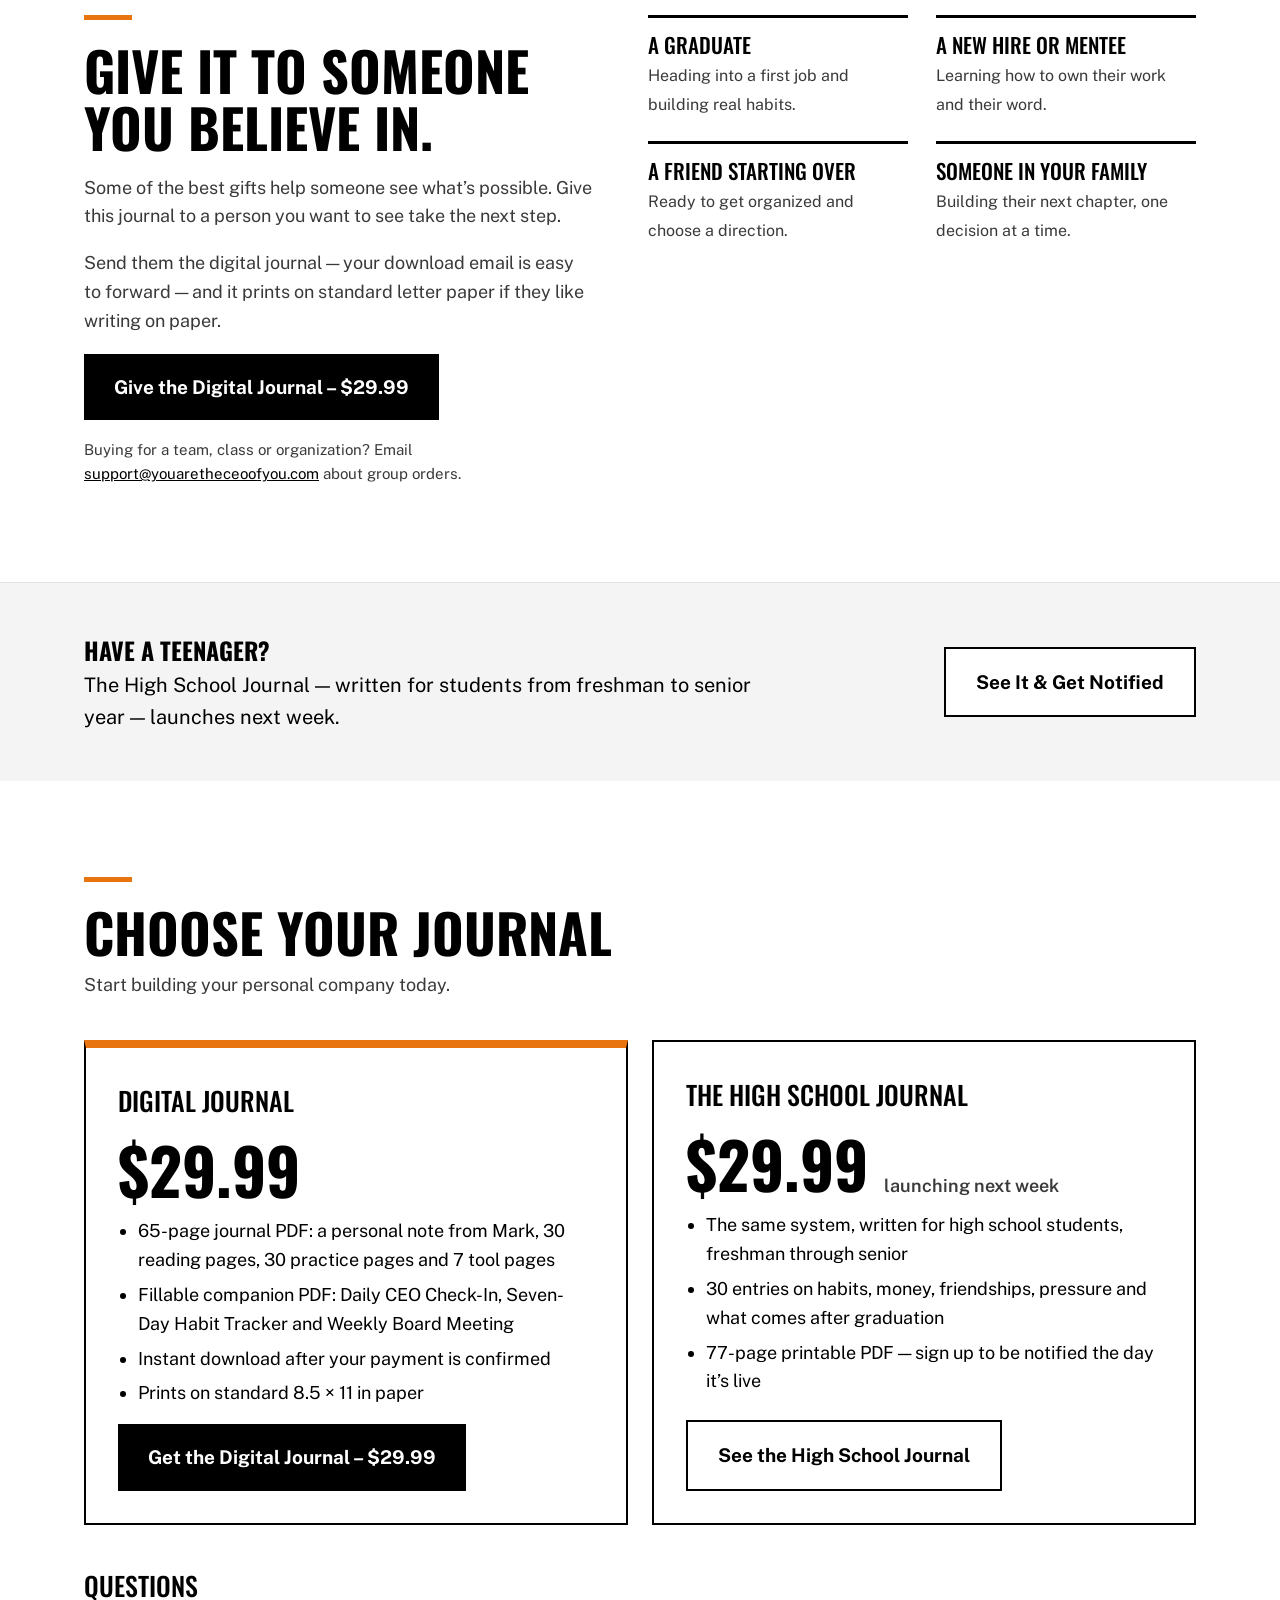
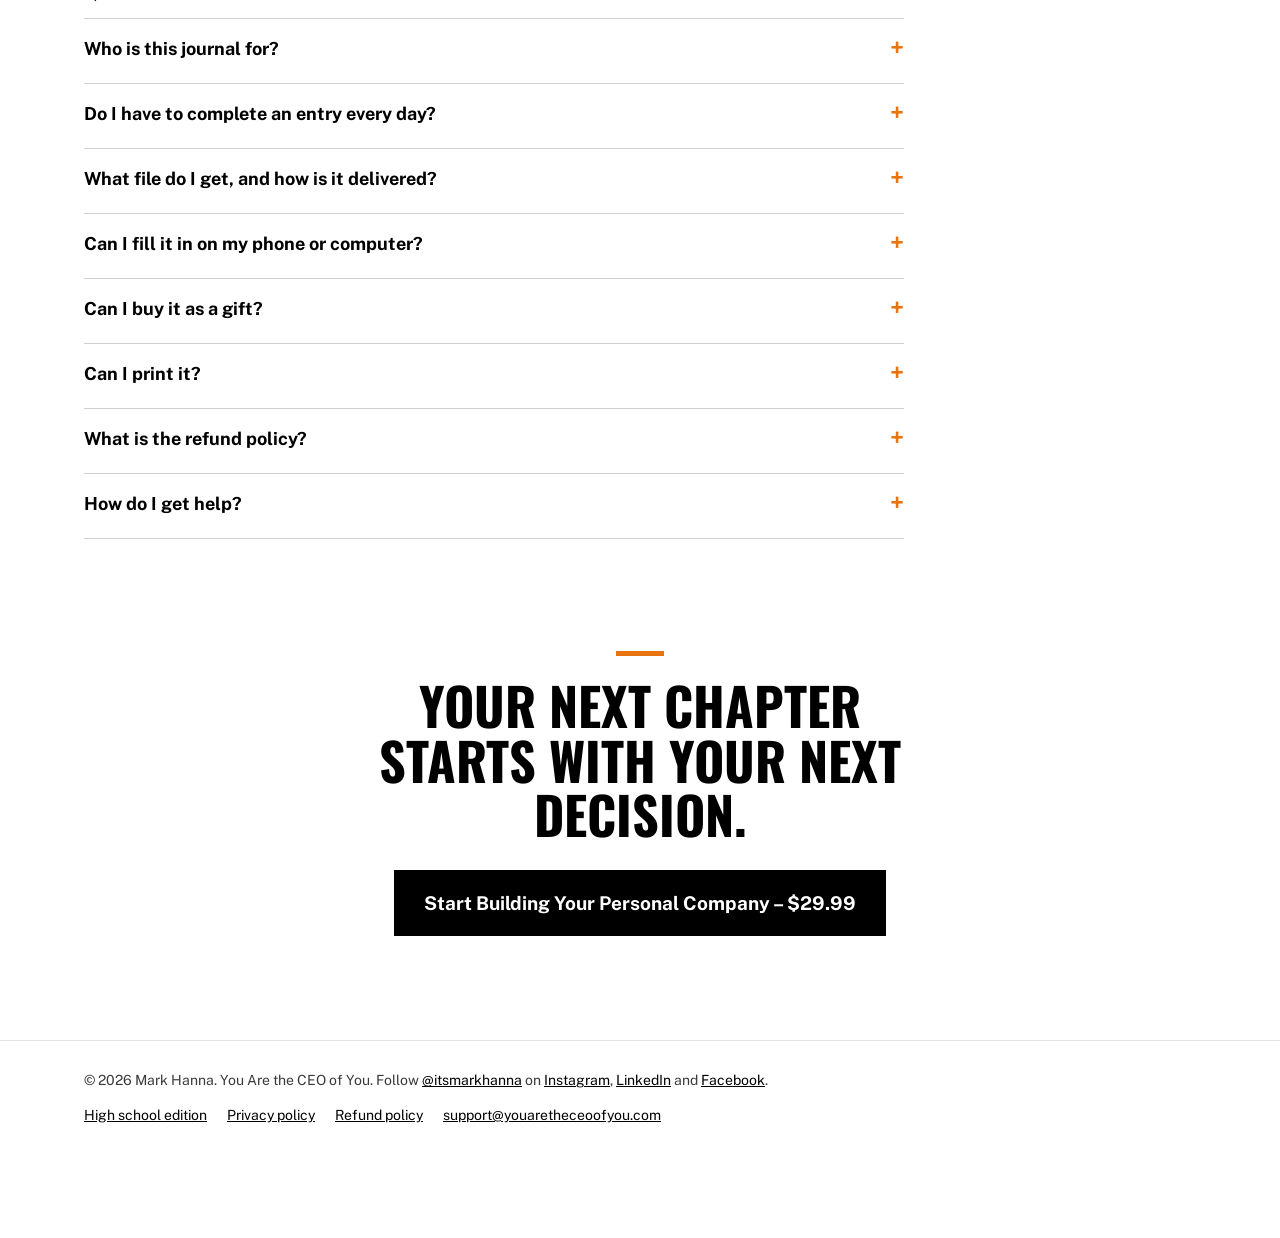
==== commit 471bb112: "Digital-only + HS finalized content: Coming Soon page, new cover/pages, adult page print removal, po" ====
--- a/index.html
+++ b/index.html
@@ -4,19 +4,19 @@
 <meta charset="utf-8">
 <meta name="viewport" content="width=device-width, initial-scale=1, viewport-fit=cover">
 <title>You Are the CEO of You — A Guided Journal by Mark Hanna</title>
-<meta name="description" content="A guided journal that helps you get organized, get focused, and take action by managing yourself like a company. 30 self-paced entries. Instant PDF download, companion app for your phone included.">
+<meta name="description" content="A guided journal that helps you get organized, get focused, and take action by managing yourself like a company. 30 self-paced entries. Instant PDF download.">
 <link rel="canonical" href="https://youaretheceoofyou.com/">
 <meta property="og:type" content="website">
 <meta property="og:url" content="https://youaretheceoofyou.com/">
 <meta property="og:title" content="You Are the CEO of You — A Guided Journal by Mark Hanna">
-<meta property="og:description" content="A guided journal that helps you get organized, get focused, and take action by managing yourself like a company. 30 self-paced entries. Instant PDF download, companion app for your phone included.">
+<meta property="og:description" content="A guided journal that helps you get organized, get focused, and take action by managing yourself like a company. 30 self-paced entries. Instant PDF download.">
 <meta property="og:image" content="https://youaretheceoofyou.com/assets/img/og-card.jpg">
 <meta property="og:image:width" content="1200">
 <meta property="og:image:height" content="630">
 <meta name="twitter:card" content="summary_large_image">
 <link rel="icon" href="/assets/img/favicon.svg" type="image/svg+xml">
 <script type="application/ld+json">
-{"@context":"https://schema.org","@type":"Book","name":"You Are the CEO of You","author":{"@type":"Person","name":"Mark Hanna"},"bookFormat":"https://schema.org/EBook","numberOfPages":65,"inLanguage":"en","url":"https://youaretheceoofyou.com/","image":"https://youaretheceoofyou.com/assets/img/cover.jpg","description":"A guided journal that helps you get organized, get focused, and take action by managing yourself like a company. 30 self-paced entries with practice pages and reusable tools.","offers":[{"@type":"Offer","name":"Digital journal","price":"29.99","priceCurrency":"USD","availability":"https://schema.org/InStock","url":"https://youaretheceoofyou.com/#checkout"},{"@type":"Offer","name":"Printed journal + digital","price":"39.99","priceCurrency":"USD","availability":"https://schema.org/InStock","url":"https://youaretheceoofyou.com/#checkout"}]}
+{"@context":"https://schema.org","@type":"Book","name":"You Are the CEO of You","author":{"@type":"Person","name":"Mark Hanna"},"bookFormat":"https://schema.org/EBook","numberOfPages":65,"inLanguage":"en","url":"https://youaretheceoofyou.com/","image":"https://youaretheceoofyou.com/assets/img/cover.jpg","description":"A guided journal that helps you get organized, get focused, and take action by managing yourself like a company. 30 self-paced entries with practice pages and reusable tools.","offers":[{"@type":"Offer","name":"Digital journal","price":"29.99","priceCurrency":"USD","availability":"https://schema.org/InStock","url":"https://youaretheceoofyou.com/#checkout"}]}
 </script>
 <link rel="preconnect" href="https://fonts.googleapis.com">
 <link rel="preconnect" href="https://fonts.gstatic.com" crossorigin>
@@ -41,8 +41,7 @@
       <p class="muted">Your time. Your money. Your health. Your relationships. They all need your attention. This guided journal helps you choose what needs work and take one useful step forward.</p>
       <div class="cta-block">
         <a class="buy" href="#checkout">Get the Digital Journal – $29.99</a>
-        <p class="muted">Instant download. 30 self-paced entries. Companion app for your phone and fillable tools included.</p>
-        <a class="gift-link" href="#checkout">Prefer paper? Get the printed journal with digital included, $39.99.</a>
+        <p class="muted">Instant download. 30 self-paced entries. Fillable daily and weekly tools included.</p>
         <a class="gift-link" href="#gift">Buying for someone else? Give it as a gift.</a>
       </div>
       <div class="author">
@@ -202,23 +201,6 @@
     </div>
   </section>
 
-  <section class="app-band" id="app">
-    <div class="wrap">
-      <div class="app-main">
-        <p class="app-kicker">New &mdash; included with every journal</p>
-        <h2 class="display">Take it with you.</h2>
-        <p class="muted">Every purchase includes the <strong>companion app</strong>: the full journal on your phone, so you can read an entry and do the work wherever the day takes you. No app store and nothing to install &mdash; your access link arrives with your order, and you add it to your home screen.</p>
-        <p class="note">Early access: your progress saves on your device. Accounts that sync between devices are on the way.</p>
-      </div>
-      <ul class="app-feats">
-        <li><strong>All 30 entries</strong><span>Read the lesson, then type straight into the practice page.</span></li>
-        <li><strong>Daily CEO Check-In</strong><span>One useful action before the day, the honest result after &mdash; with your streak.</span></li>
-        <li><strong>Habit tracker</strong><span>Plan your days, tap to log, and watch your follow-through.</span></li>
-        <li><strong>Scorecard &amp; board meeting</strong><span>Score your eight departments and keep your ten-minute weekly review.</span></li>
-      </ul>
-    </div>
-  </section>
-
   <section class="about">
     <div class="wrap">
       <img class="portrait" src="/assets/img/mark-headshot.jpg" alt="Mark Hanna" style="padding:0;object-fit:cover">
@@ -274,8 +256,8 @@
       <div class="gift-main">
         <h2 class="display">Give it to someone you believe in.</h2>
         <p class="muted">Some of the best gifts help someone see what’s possible. Give this journal to a person you want to see take the next step.</p>
-        <p class="muted">Send them the digital journal &mdash; your download email is easy to forward &mdash; or give the printed copy in person. Every printed journal includes digital access.</p>
-        <div style="display:flex;flex-wrap:wrap;gap:12px"><a class="buy" data-product="adult-digital" href="#checkout">Give the Digital Journal – $29.99</a><a class="buy outline" data-product="adult-print" href="#checkout">Give a Printed Copy – $39.99</a></div>
+        <p class="muted">Send them the digital journal &mdash; your download email is easy to forward &mdash; and it prints on standard letter paper if they like writing on paper.</p>
+        <div style="display:flex;flex-wrap:wrap;gap:12px"><a class="buy" data-product="adult-digital" href="#checkout">Give the Digital Journal – $29.99</a></div>
         <p class="muted" style="font-size:15px">Buying for a team, class or organization? Email <a href="mailto:support@youaretheceoofyou.com">support@youaretheceoofyou.com</a> about group orders.</p>
       </div>
       <ul class="who">
@@ -289,8 +271,8 @@
 
   <section class="hs-band">
     <div class="wrap">
-      <p><strong>Have a teenager?</strong>There’s a high school edition, written for students from freshman to senior year.</p>
-      <a class="buy outline" href="/highschool/">See the High School Edition</a>
+      <p><strong>Have a teenager?</strong>The High School Journal — written for students from freshman to senior year — launches next week.</p>
+      <a class="buy outline" href="/highschool/">See It &amp; Get Notified</a>
     </div>
   </section>
 
@@ -306,22 +288,20 @@
         <ul>
           <li>65-page journal PDF: a personal note from Mark, 30 reading pages, 30 practice pages and 7 tool pages</li>
           <li>Fillable companion PDF: Daily CEO Check-In, Seven-Day Habit Tracker and Weekly Board Meeting</li>
-          <li>Companion app for your phone: every entry plus the daily check-in, habit tracker, scorecard and weekly board meeting &mdash; read and work on the go</li>
           <li>Instant download after your payment is confirmed</li>
           <li>Prints on standard 8.5 × 11 in paper</li>
         </ul>
         <a class="buy" data-product="adult-digital" href="#checkout">Get the Digital Journal – $29.99</a>
       </div>
       <div class="plan">
-        <h3>Printed journal + digital</h3>
-        <p class="price">$39.99 <small>+ shipping</small></p>
+        <h3>The High School Journal</h3>
+        <p class="price">$29.99 <small>launching next week</small></p>
         <ul>
-          <li>A bound, printed copy of the journal to write in</li>
-          <li>Everything in the digital journal, included</li>
-          <li>A ready-to-give option for gifts</li>
-          <li>[Shipping cost and ship date to confirm before launch]</li>
+          <li>The same system, written for high school students, freshman through senior</li>
+          <li>30 entries on habits, money, friendships, pressure and what comes after graduation</li>
+          <li>77-page printable PDF &mdash; sign up to be notified the day it&rsquo;s live</li>
         </ul>
-        <a class="buy outline" data-product="adult-print" href="#checkout">Order the Printed Journal – $39.99</a>
+        <a class="buy outline" href="/highschool/">See the High School Journal</a>
       </div>
     </div>
     <div class="faq">
@@ -329,12 +309,10 @@
       <details><summary>Who is this journal for?<span class="plus" aria-hidden="true">+</span></summary><p>Adults who feel busy, scattered, or ready for a change: working parents, professionals, business owners, and anyone building their next chapter. You don’t need to own a business.</p></details>
       <details><summary>Do I have to complete an entry every day?<span class="plus" aria-hidden="true">+</span></summary><p>No. The entries are self-paced. Read at your own pace, give each action time, and return to an entry whenever you need it.</p></details>
       <details><summary>What file do I get, and how is it delivered?<span class="plus" aria-hidden="true">+</span></summary><p>A 65-page journal PDF and a fillable companion PDF. Your download is available immediately after payment on the confirmation page, and a download link is also emailed to you. Links stay valid for 7 days.</p></details>
-      <details><summary>Can I fill it in on my phone or computer?<span class="plus" aria-hidden="true">+</span></summary><p>Yes. Every purchase includes the companion app &mdash; the full journal on your phone, with the daily check-in, habit tracker, scorecard and weekly board meeting built in. The fillable companion PDF also works in any PDF app that supports forms, and the printed pages are designed to write in by hand.</p></details>
-      <details><summary>What is the companion app, and how do I get it?<span class="plus" aria-hidden="true">+</span></summary><p>A web app for your phone &mdash; no app store and nothing to install. Your access link arrives with your order; open it and add it to your home screen. It holds all 30 entries with type-in practice pages, plus the daily and weekly tools, and saves your progress as you go. It&rsquo;s in early access: progress saves on your device, and accounts that sync between devices are on the way.</p></details>
-      <details><summary>How does the printed journal ship?<span class="plus" aria-hidden="true">+</span></summary><p>[Shipping cost, method and ship date to confirm before launch.] Every printed order includes the digital journal.</p></details>
-      <details><summary>Can I buy it as a gift?<span class="plus" aria-hidden="true">+</span></summary><p>Yes. Send someone the digital journal, or order the printed copy and give it in person.</p></details>
+      <details><summary>Can I fill it in on my phone or computer?<span class="plus" aria-hidden="true">+</span></summary><p>The companion tools are fillable. Type, save and reuse them in a PDF app that supports forms. The journal itself is designed to print and write in by hand.</p></details>
+      <details><summary>Can I buy it as a gift?<span class="plus" aria-hidden="true">+</span></summary><p>Yes. Buy the digital journal and forward the download email to the person you&rsquo;re gifting it to &mdash; or print a copy and hand it to them in person.</p></details>
       <details><summary>Can I print it?<span class="plus" aria-hidden="true">+</span></summary><p>Yes. The pages are letter size (8.5 × 11 in) and designed to be printed and written in by hand.</p></details>
-      <details><summary>What is the refund policy?<span class="plus" aria-hidden="true">+</span></summary><p>Digital purchases are generally final once downloaded, but we fix file problems, resend lost links, and refund duplicate or mistaken charges. Damaged printed journals are replaced free. Read the full <a href="/refunds/">refund policy</a>.</p></details>
+      <details><summary>What is the refund policy?<span class="plus" aria-hidden="true">+</span></summary><p>Digital purchases are generally final once downloaded, but we fix file problems, resend lost links, and refund duplicate or mistaken charges. Read the full <a href="/refunds/">refund policy</a>.</p></details>
       <details><summary>How do I get help?<span class="plus" aria-hidden="true">+</span></summary><p>Email <a href="mailto:support@youaretheceoofyou.com">support@youaretheceoofyou.com</a> for help with downloads, printing, or your order.</p></details>
     </div>
   </section>
@@ -354,8 +332,8 @@
 
 <div class="buybar" role="region" aria-label="Buy the journal">
   <div class="buybar-in">
-    <div class="bb-info"><img src="/assets/img/cover.jpg" alt=""><div><strong>You Are the CEO of You</strong><span>Instant download. Companion app and fillable tools included.</span></div></div>
-    <div class="bb-actions"><a class="buy" data-product="adult-digital" href="#checkout">Buy Digital – $29.99</a><a class="buy outline" data-product="adult-print" href="#checkout">Buy Printed – $39.99</a></div>
+    <div class="bb-info"><img src="/assets/img/cover.jpg" alt=""><div><strong>You Are the CEO of You</strong><span>Instant download. Fillable daily and weekly tools included.</span></div></div>
+    <div class="bb-actions"><a class="buy" data-product="adult-digital" href="#checkout">Get the Digital Journal – $29.99</a></div>
   </div>
 </div>
 
--- a/assets/css/styles.css
+++ b/assets/css/styles.css
@@ -360,14 +360,8 @@
 .hp{display:none}
 .sr-only{position:absolute;width:1px;height:1px;overflow:hidden;clip:rect(0 0 0 0)}
 
-/* --- Companion app band --- */
-.app-band{background:var(--soft);border-top:1px solid var(--line)}
-.app-band .wrap{padding-top:88px;padding-bottom:88px;display:flex;flex-wrap:wrap;gap:40px 72px;align-items:center}
-.app-main{flex:1 1 400px;min-width:0;display:flex;flex-direction:column;gap:18px;align-items:flex-start}
-.app-main h2::before{content:"";display:block;width:48px;height:5px;background:var(--accent);margin:0 0 22px}
-.app-main p{margin:0;max-width:48ch}
-.app-kicker{margin:0;font-family:'Oswald','Arial Narrow',sans-serif;font-weight:500;text-transform:uppercase;letter-spacing:.04em;font-size:18px;color:var(--accent-dark)}
-.app-feats{flex:1 1 440px;min-width:0;margin:0;padding:0;list-style:none;display:grid;grid-template-columns:repeat(auto-fit,minmax(200px,1fr));gap:0 28px}
-.app-feats li{border-top:3px solid var(--ink);padding:14px 0 22px}
-.app-feats strong{display:block;font-family:'Oswald','Arial Narrow',sans-serif;font-weight:500;text-transform:uppercase;font-size:21px;line-height:1.2;margin-bottom:4px}
-.app-feats span{color:var(--body);font-size:16px}
+/* ===== Coming-soon (High School Journal launch) ===== */
+.soon-badge{display:inline-flex;align-items:center;gap:10px;background:var(--accent);color:#000;font-family:'Oswald','Arial Narrow',sans-serif;font-weight:700;text-transform:uppercase;font-size:15px;letter-spacing:.08em;padding:9px 16px;align-self:flex-start}
+.plan form.signup{flex:none;border:0;padding:0;background:none;margin-top:4px}
+.plan form.signup::before{display:none}
+.plan form.signup p{font-size:14.5px;color:var(--body)}
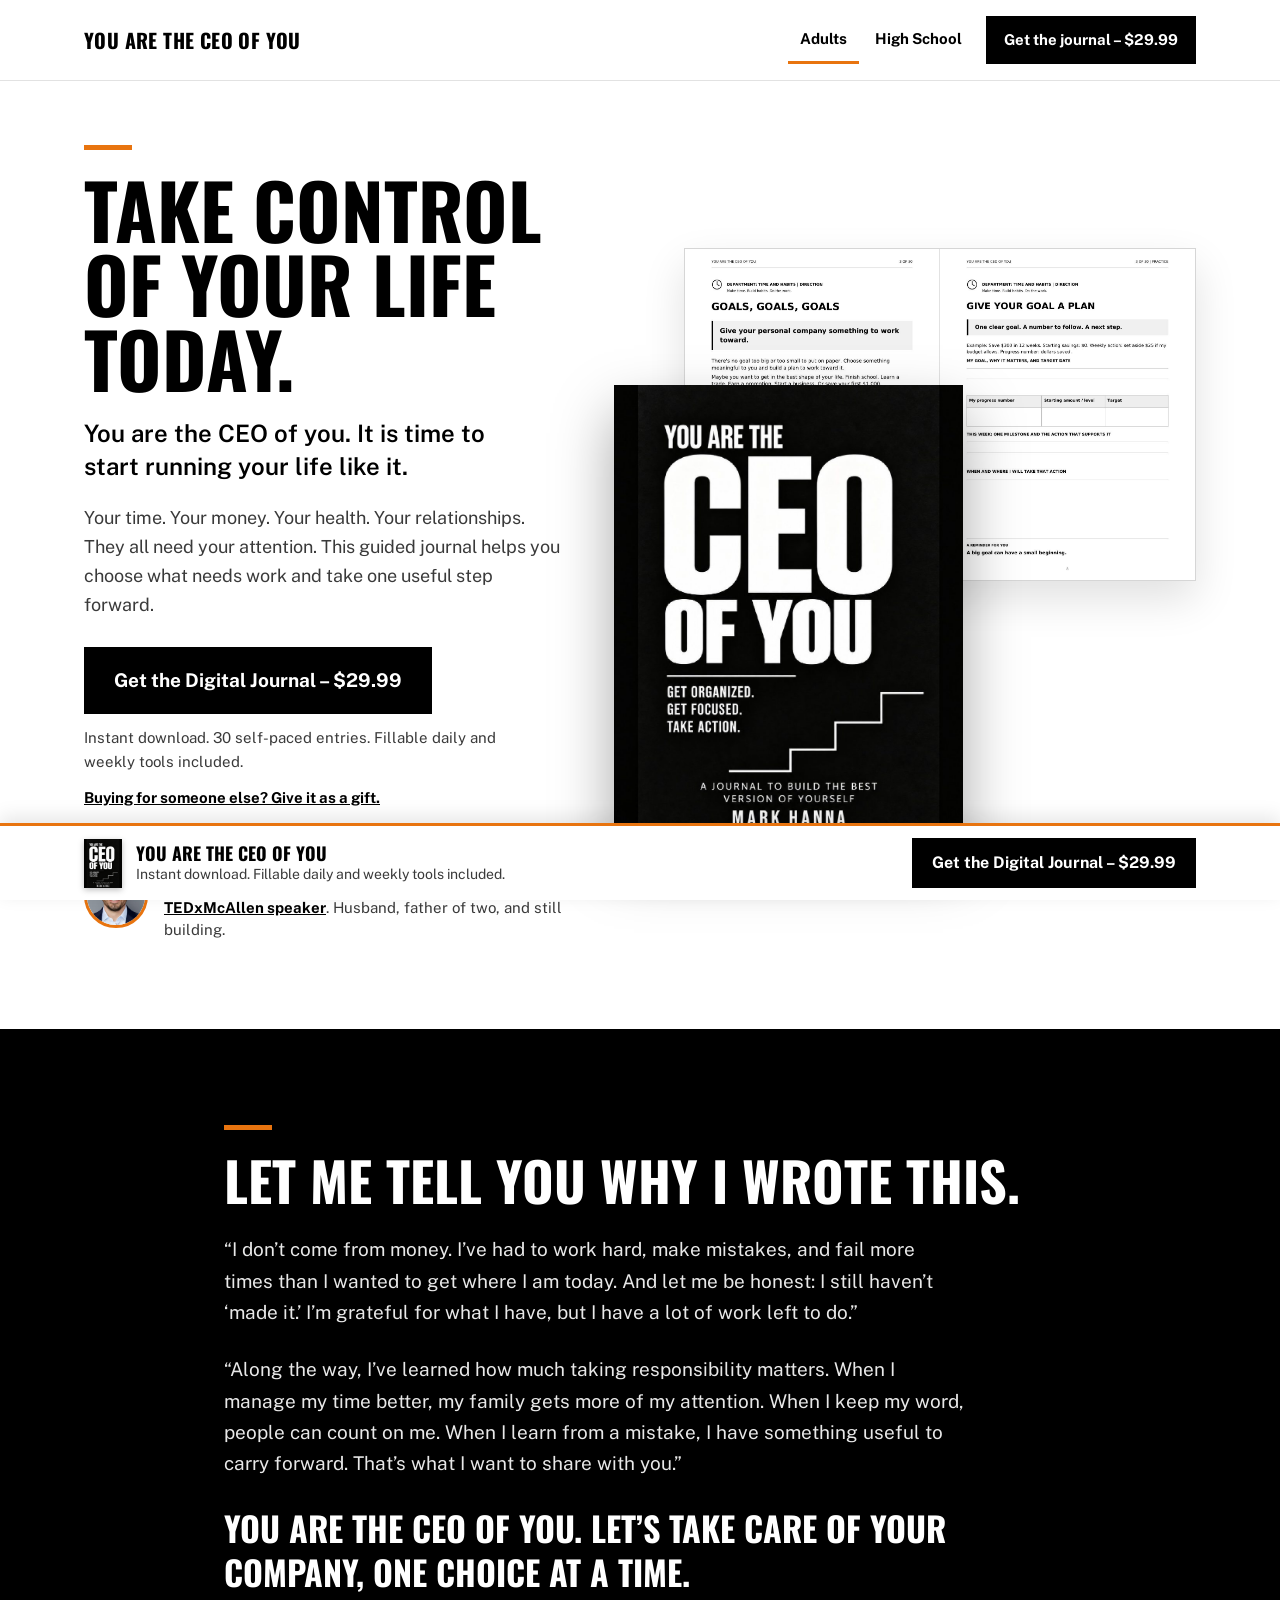
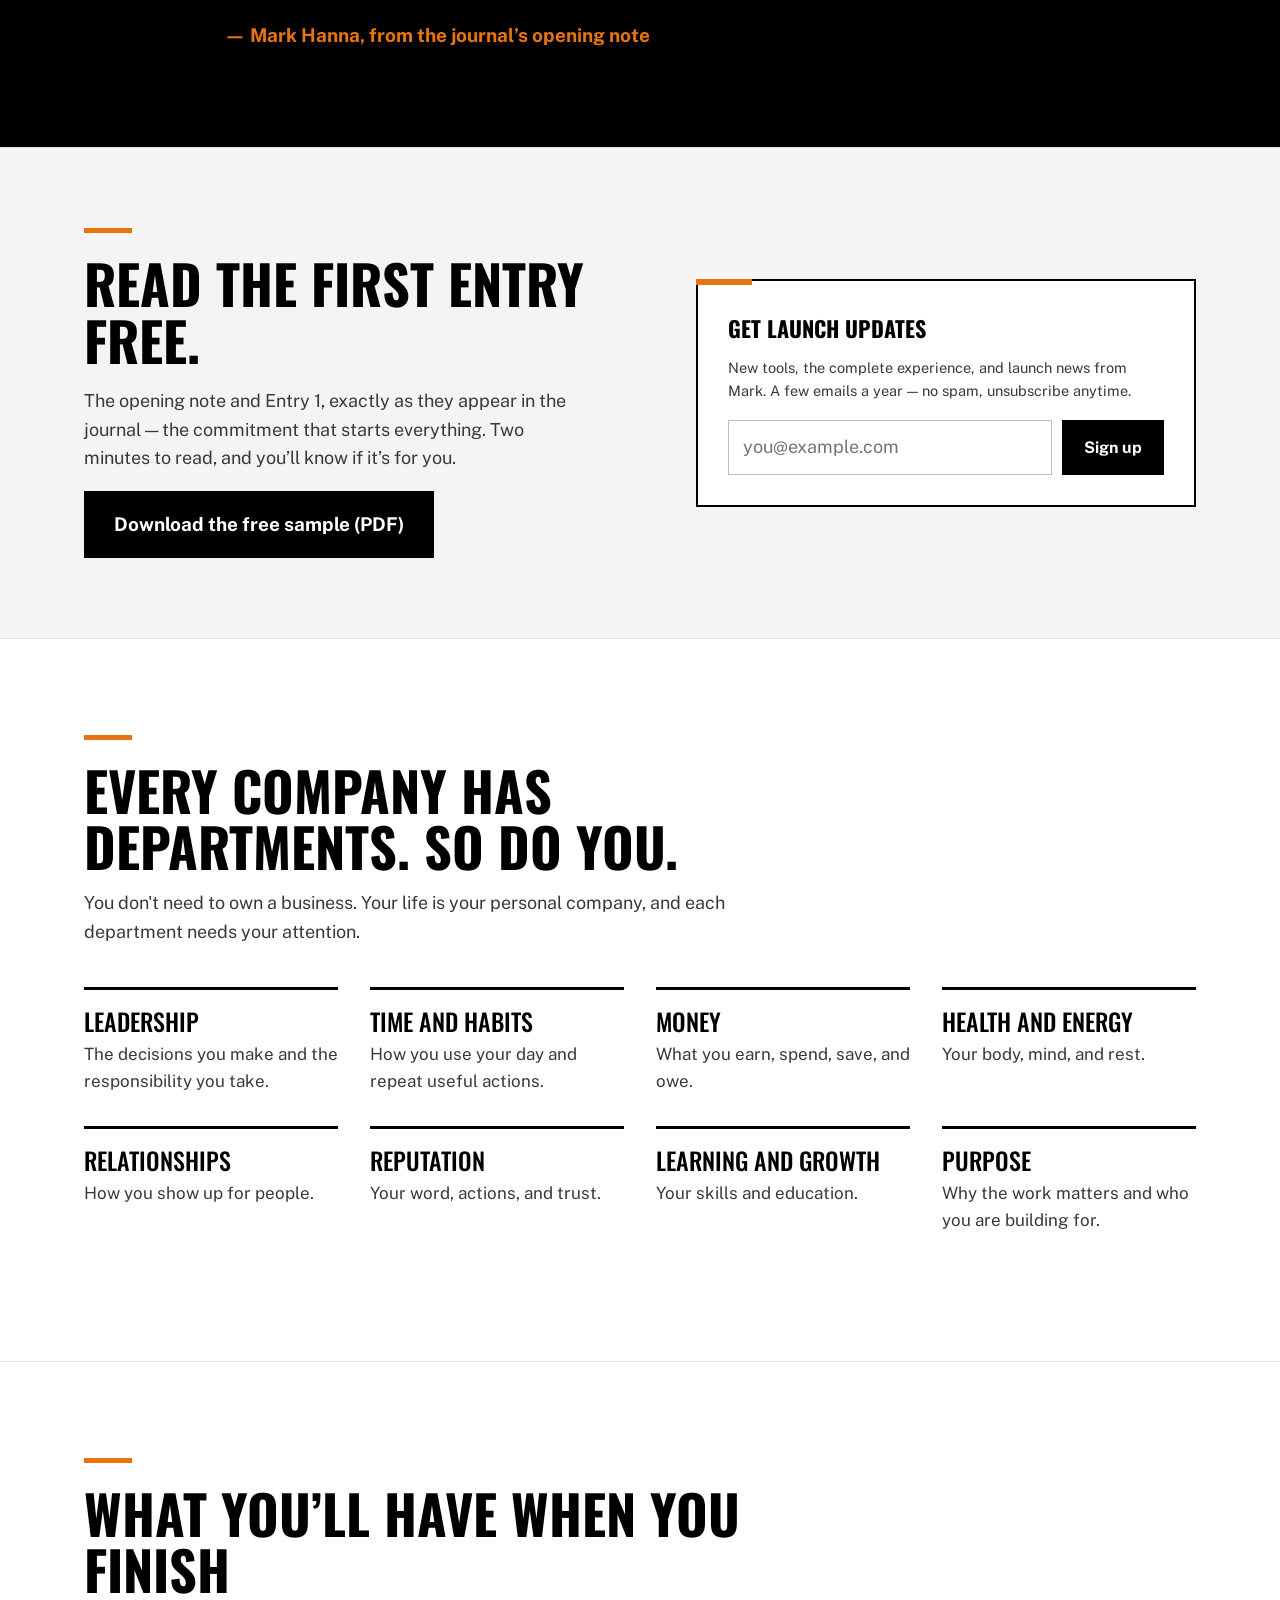
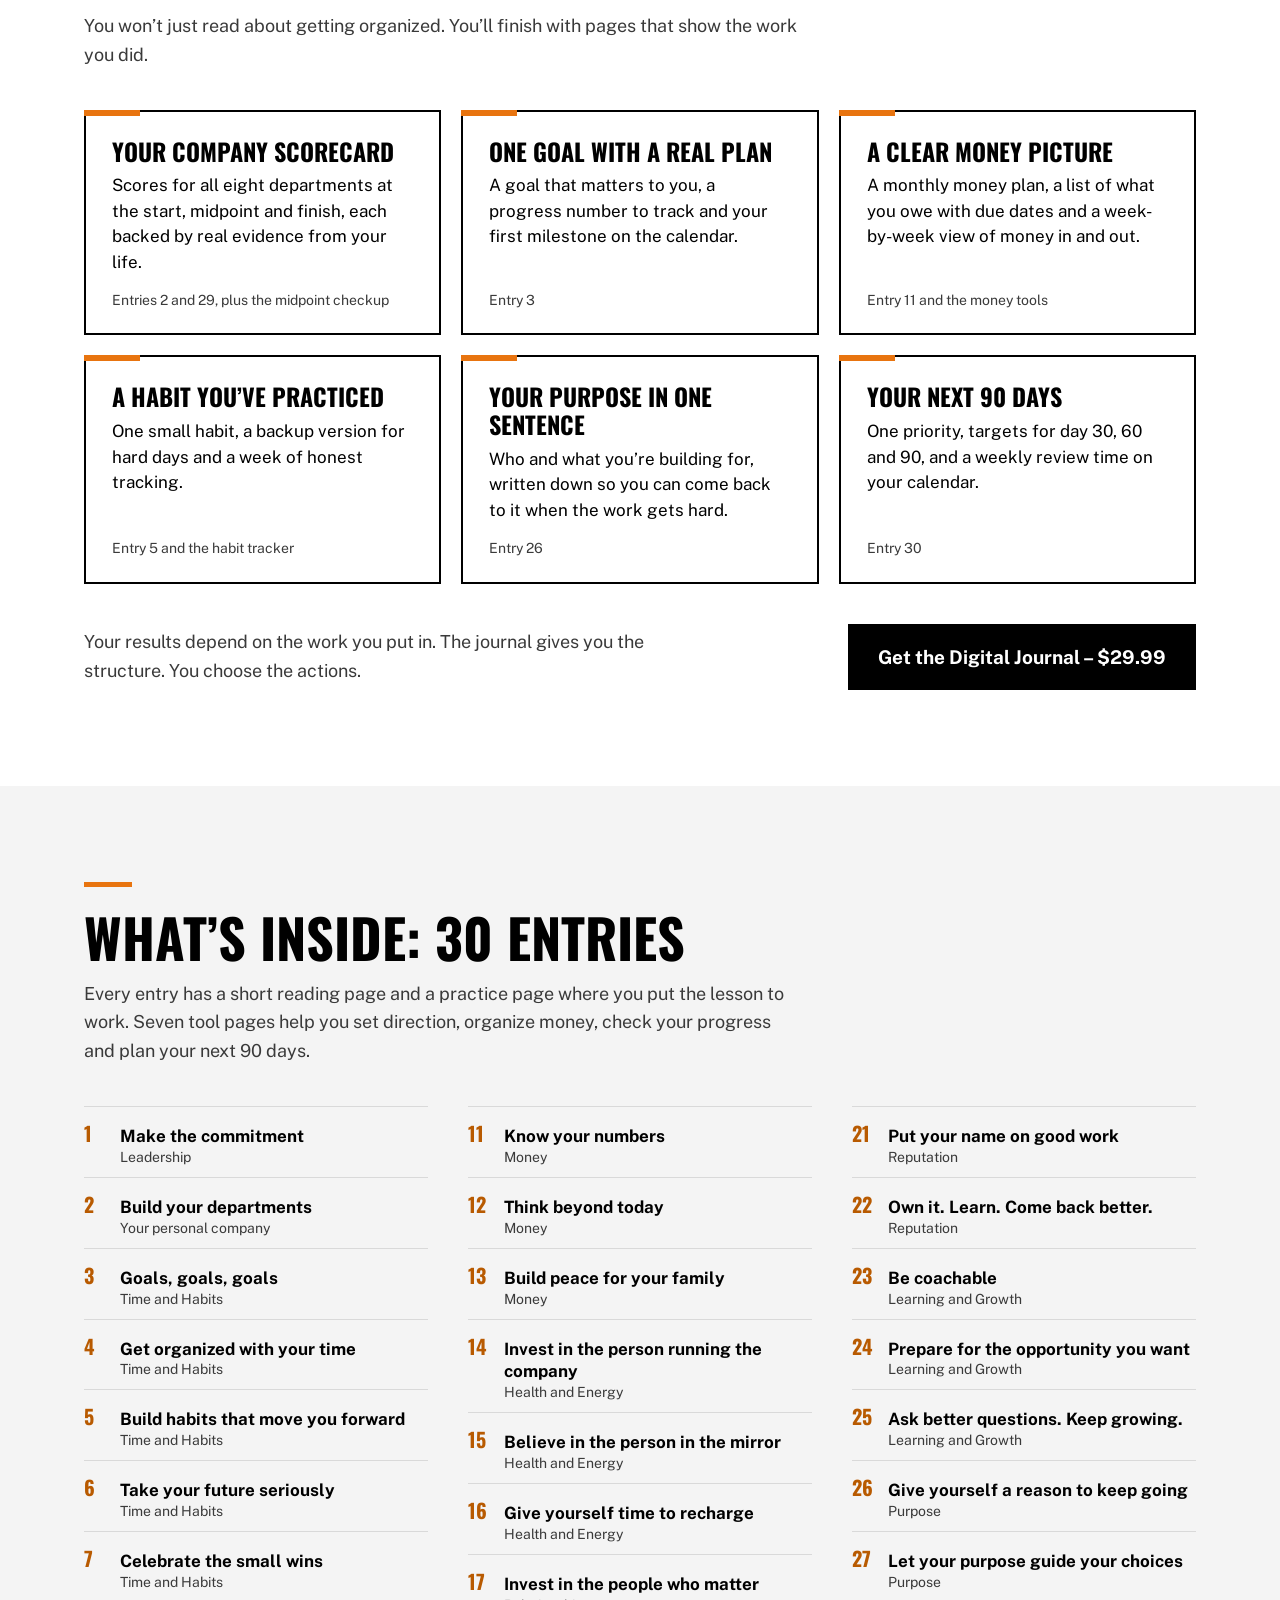
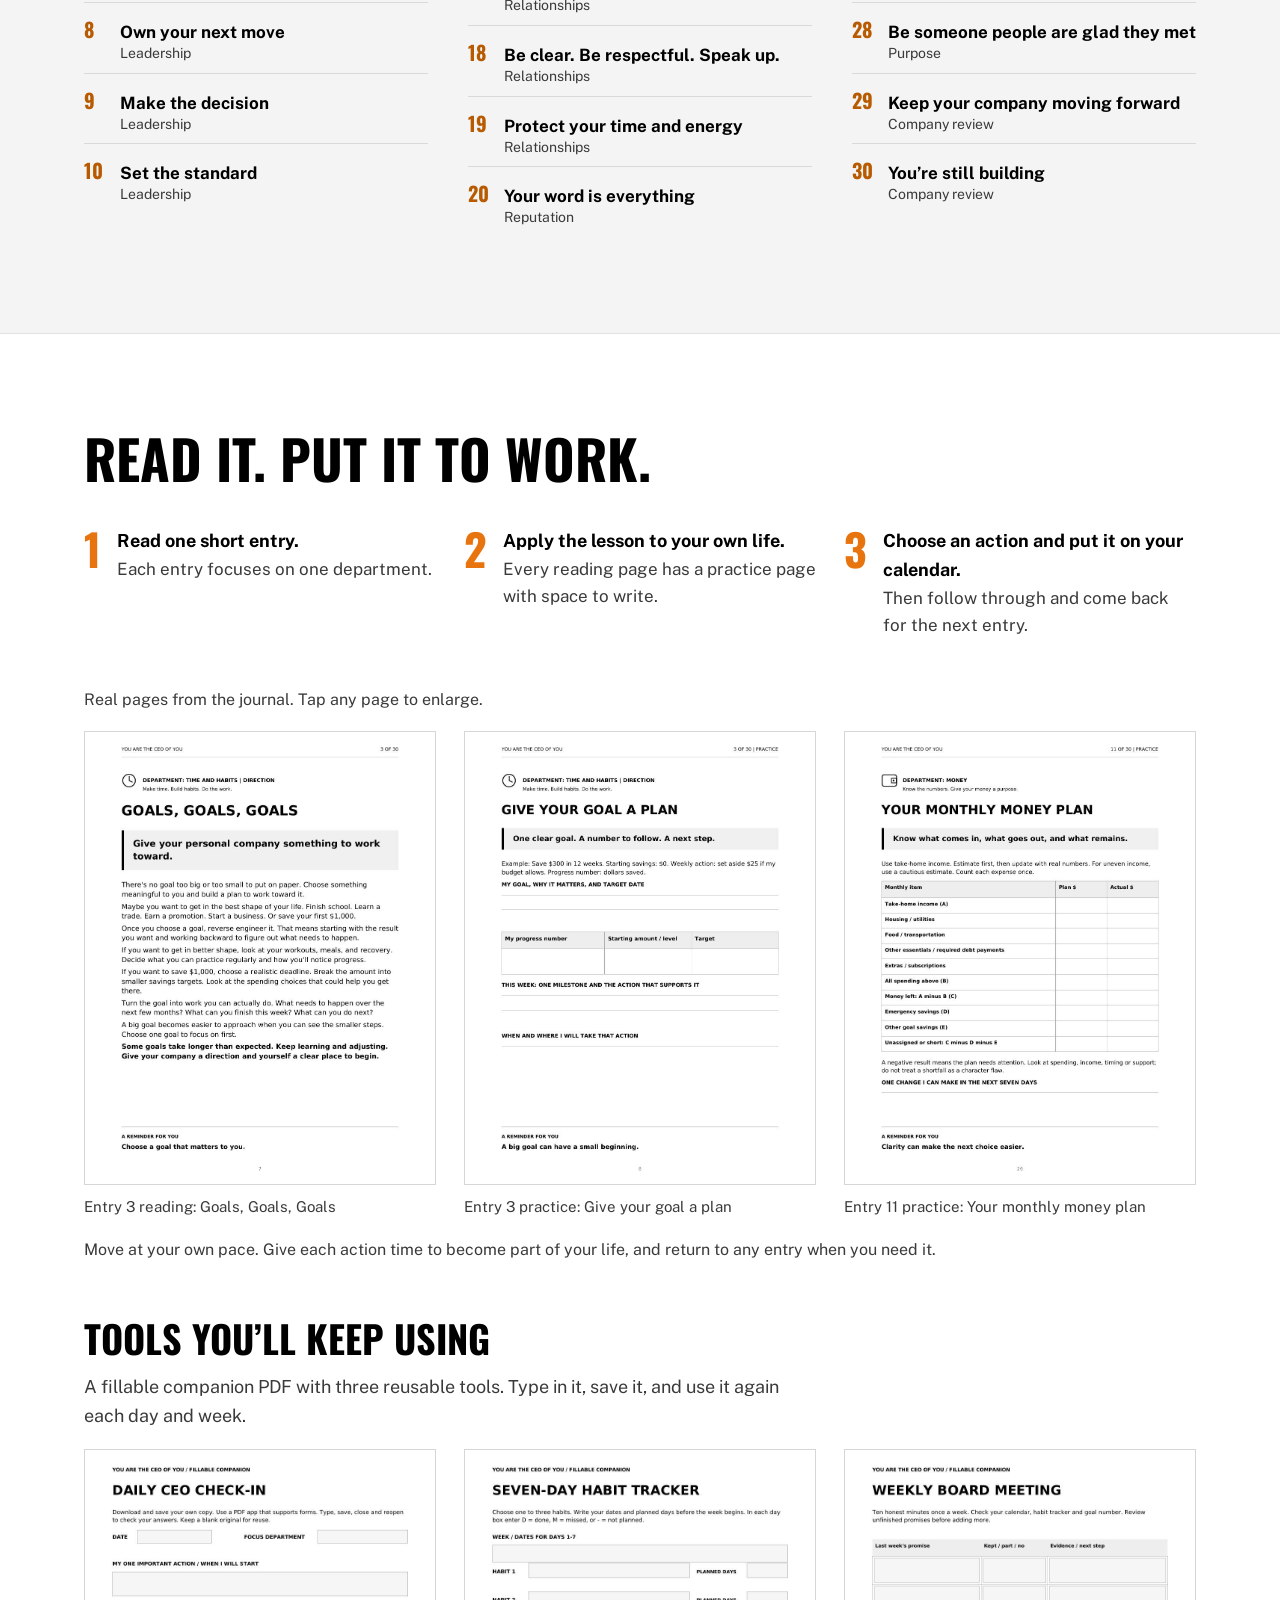
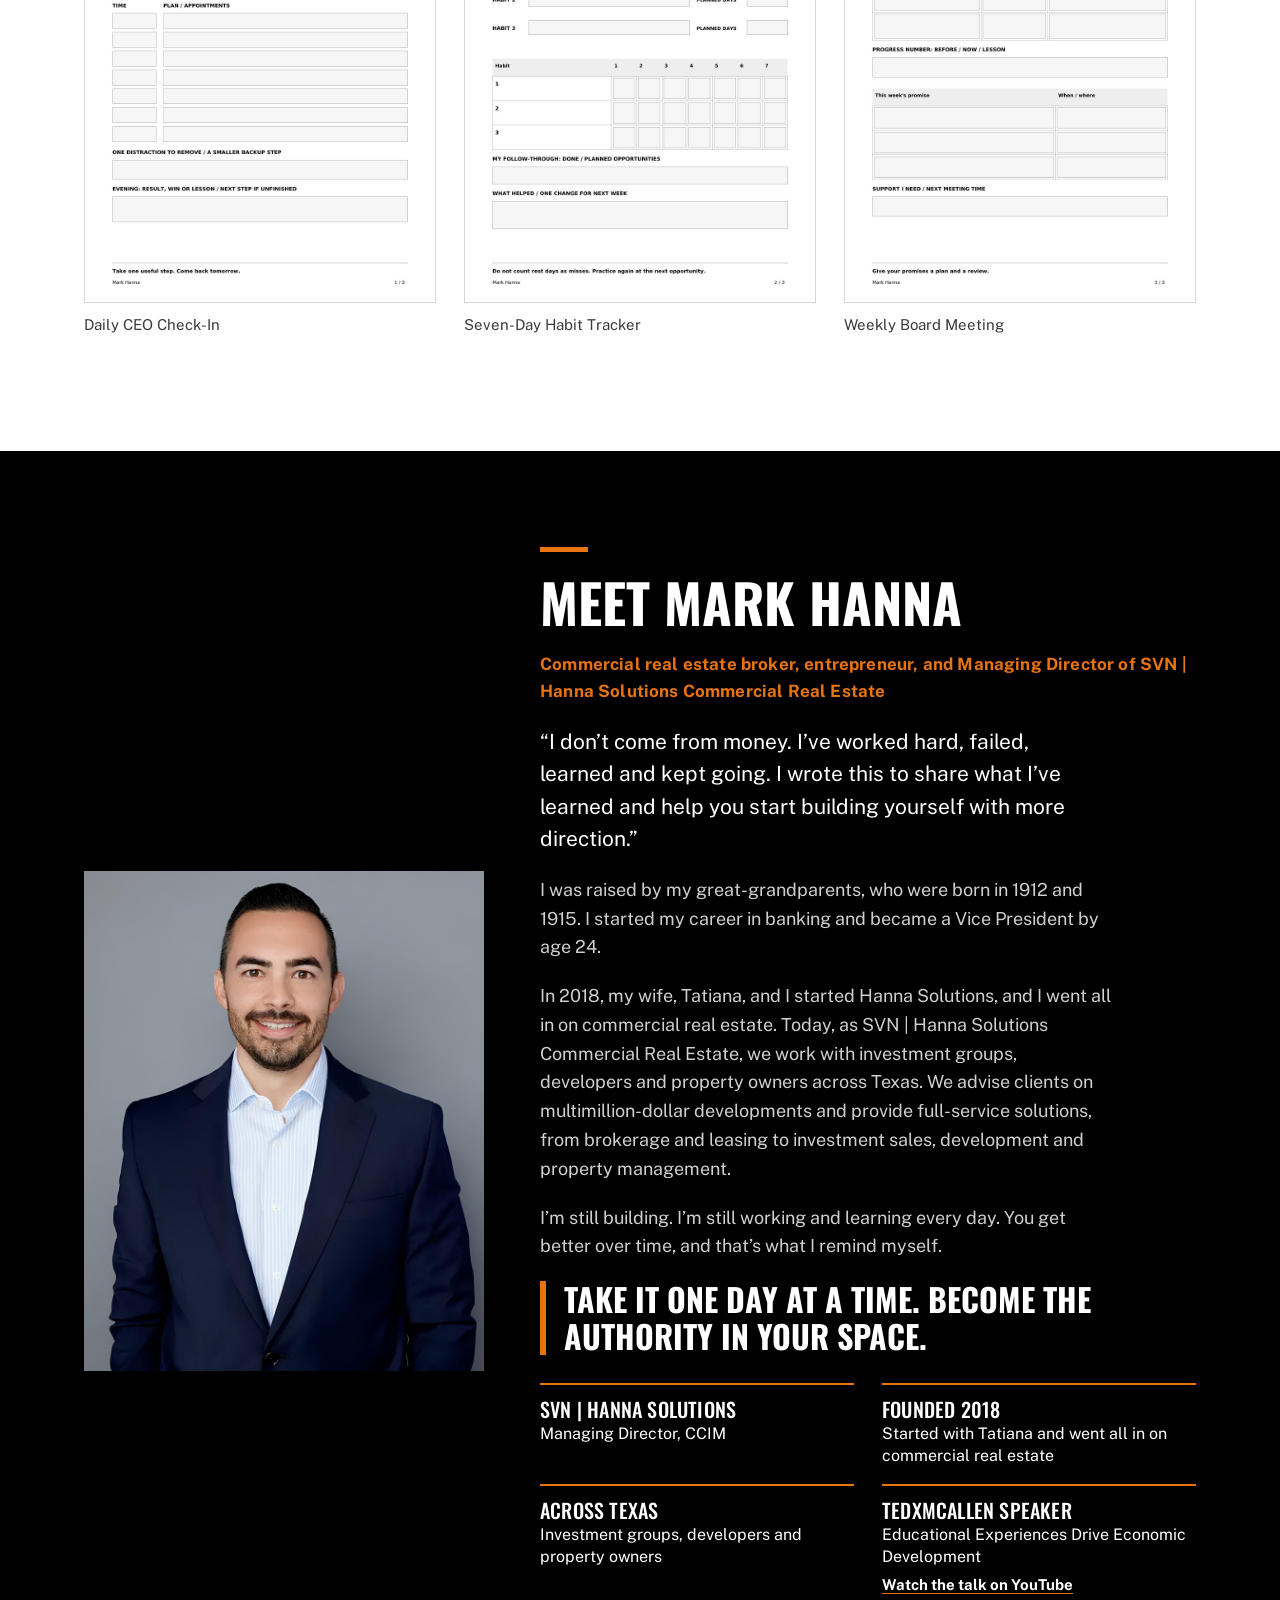
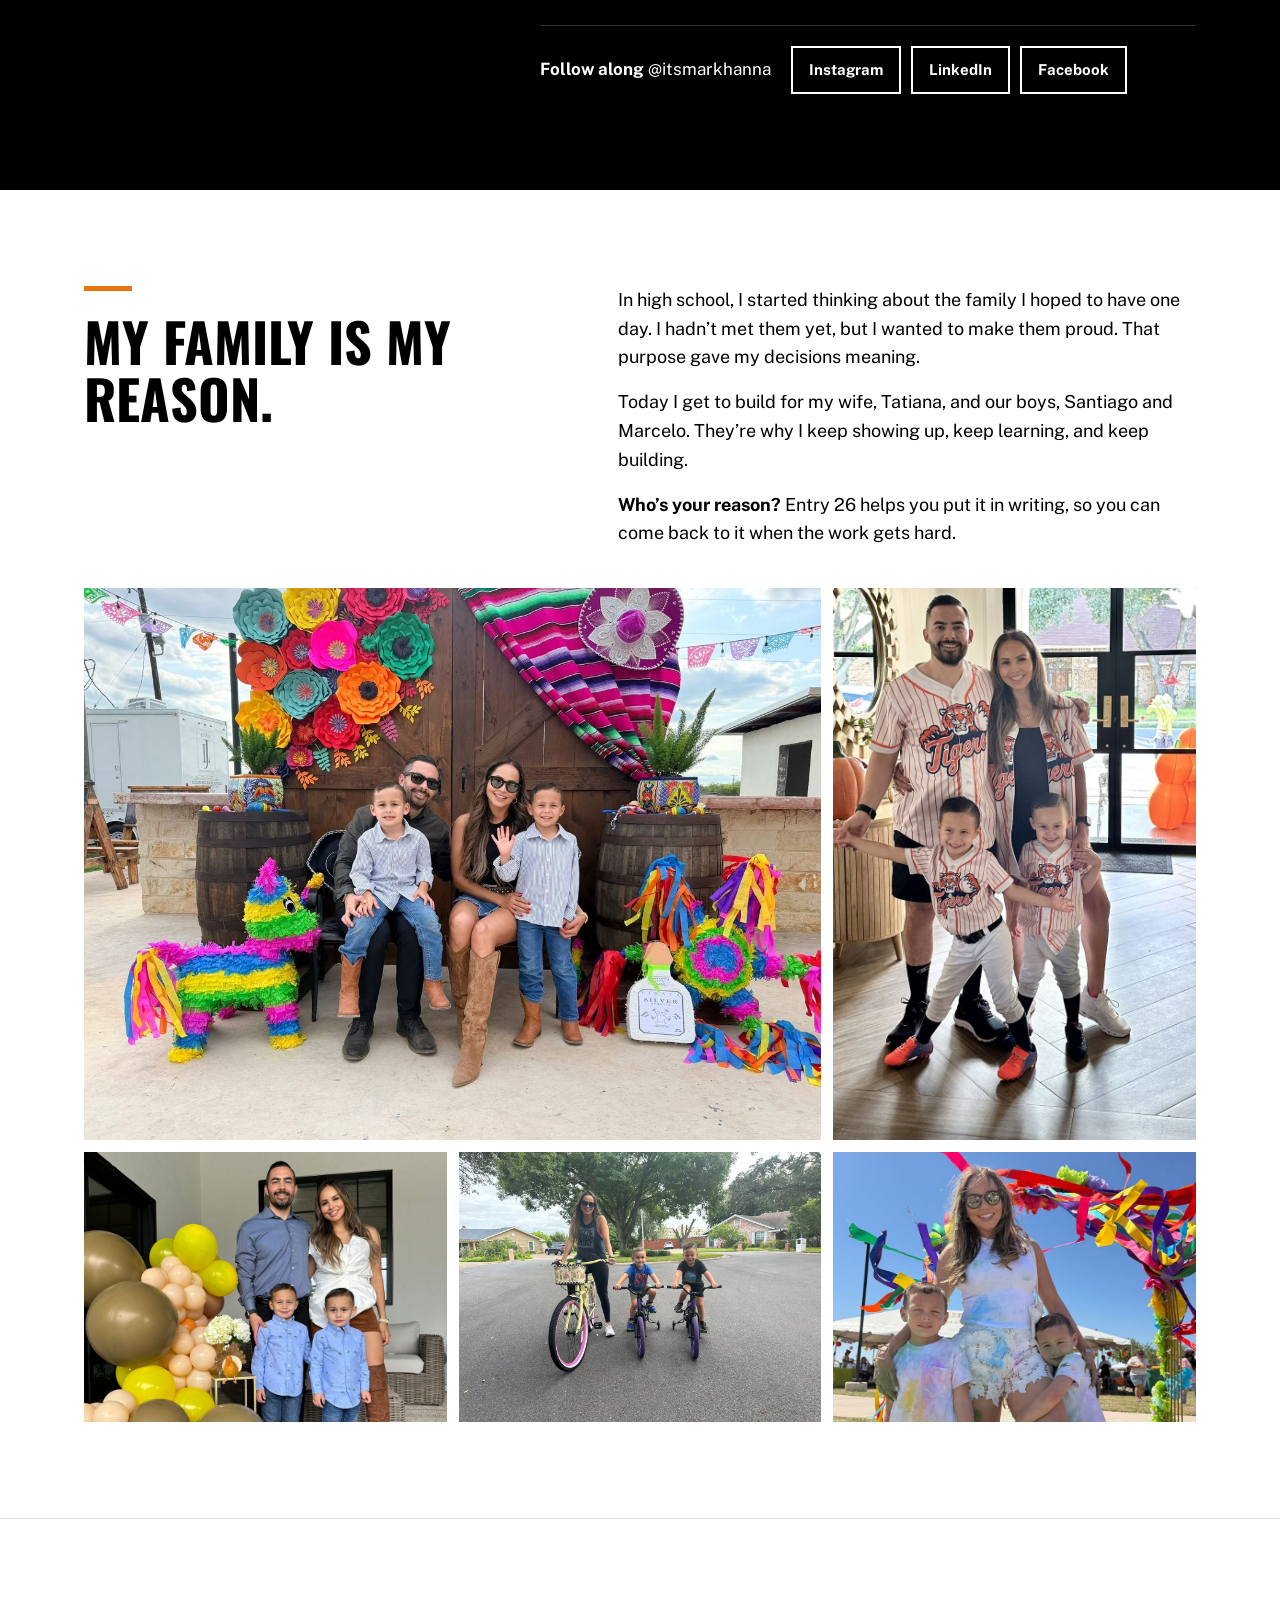
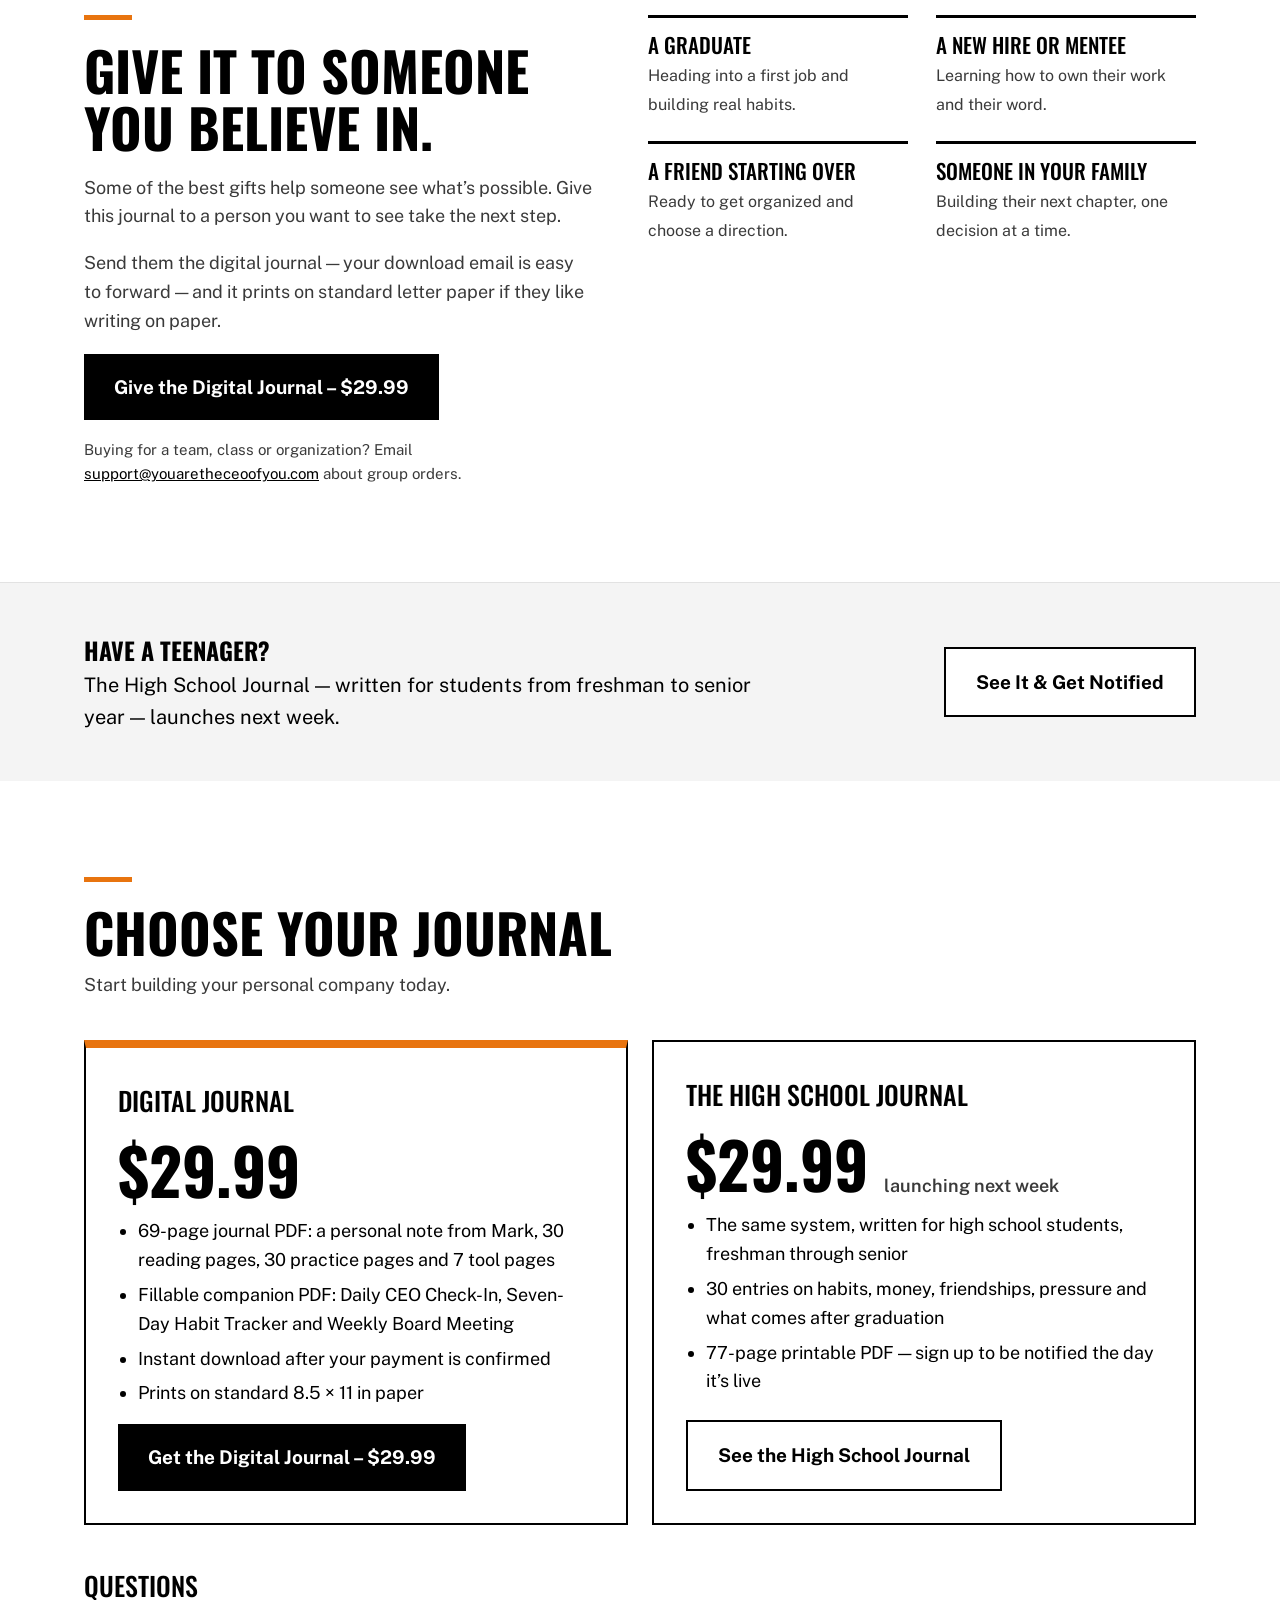
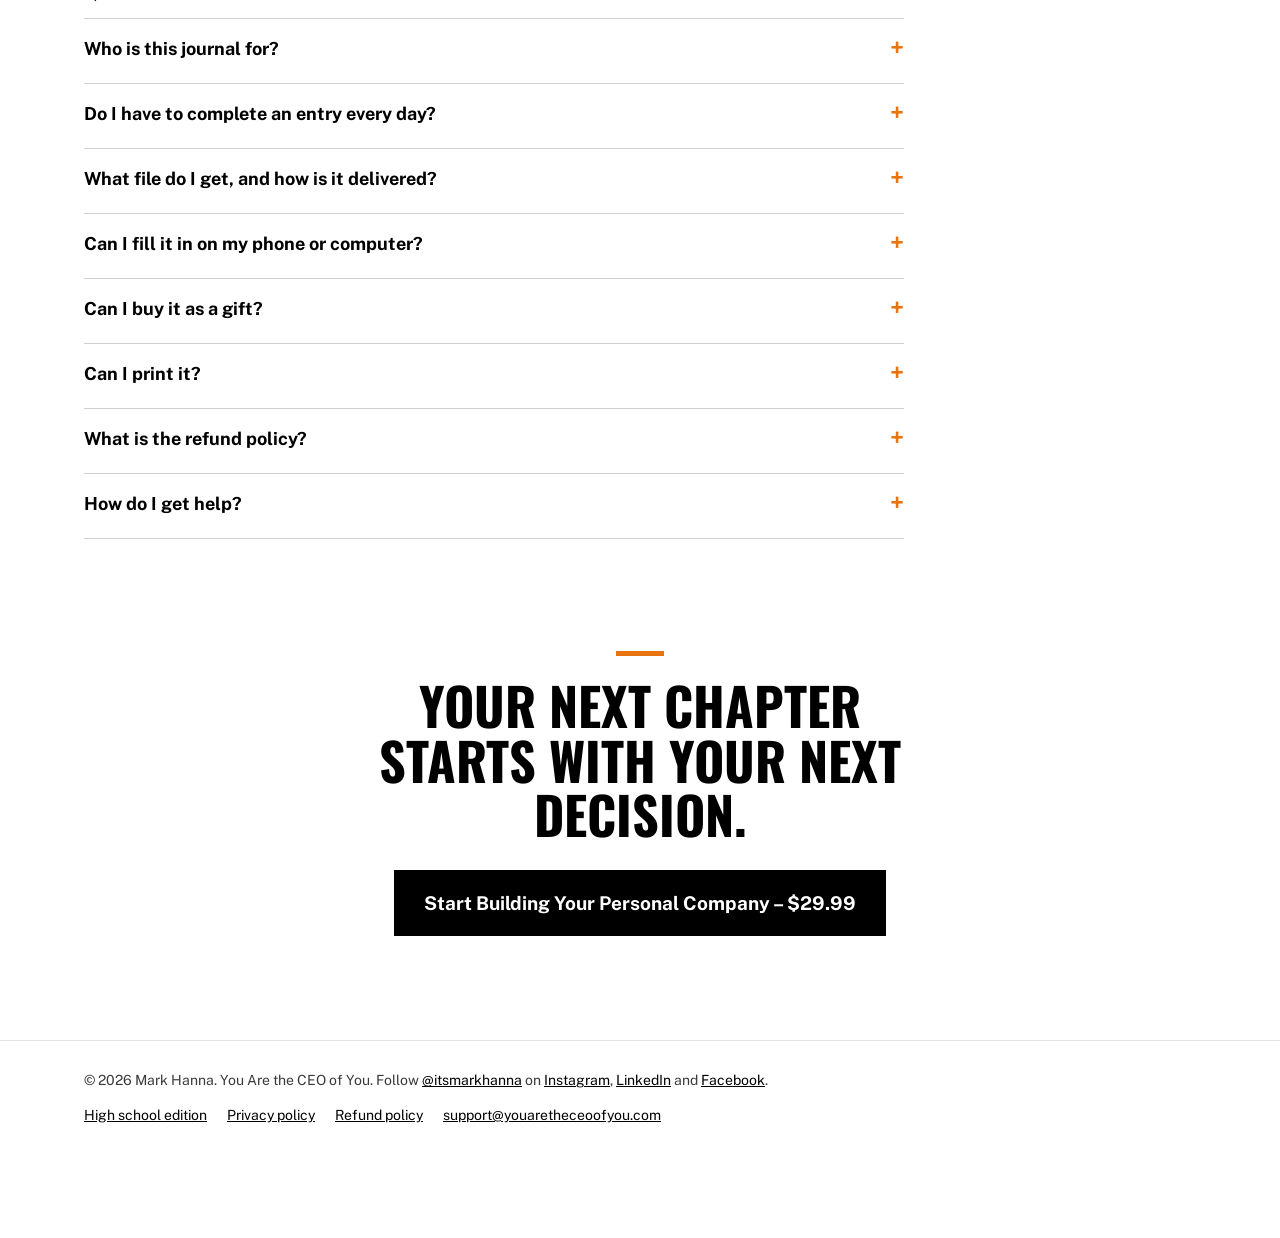
==== commit 54a19b37: "Correct adult journal page count to 69 (final PDF) Co-Authored-By: Claude Fable 5 <noreply@anthropic" ====
--- a/index.html
+++ b/index.html
@@ -16,7 +16,7 @@
 <meta name="twitter:card" content="summary_large_image">
 <link rel="icon" href="/assets/img/favicon.svg" type="image/svg+xml">
 <script type="application/ld+json">
-{"@context":"https://schema.org","@type":"Book","name":"You Are the CEO of You","author":{"@type":"Person","name":"Mark Hanna"},"bookFormat":"https://schema.org/EBook","numberOfPages":65,"inLanguage":"en","url":"https://youaretheceoofyou.com/","image":"https://youaretheceoofyou.com/assets/img/cover.jpg","description":"A guided journal that helps you get organized, get focused, and take action by managing yourself like a company. 30 self-paced entries with practice pages and reusable tools.","offers":[{"@type":"Offer","name":"Digital journal","price":"29.99","priceCurrency":"USD","availability":"https://schema.org/InStock","url":"https://youaretheceoofyou.com/#checkout"}]}
+{"@context":"https://schema.org","@type":"Book","name":"You Are the CEO of You","author":{"@type":"Person","name":"Mark Hanna"},"bookFormat":"https://schema.org/EBook","numberOfPages":69,"inLanguage":"en","url":"https://youaretheceoofyou.com/","image":"https://youaretheceoofyou.com/assets/img/cover.jpg","description":"A guided journal that helps you get organized, get focused, and take action by managing yourself like a company. 30 self-paced entries with practice pages and reusable tools.","offers":[{"@type":"Offer","name":"Digital journal","price":"29.99","priceCurrency":"USD","availability":"https://schema.org/InStock","url":"https://youaretheceoofyou.com/#checkout"}]}
 </script>
 <link rel="preconnect" href="https://fonts.googleapis.com">
 <link rel="preconnect" href="https://fonts.gstatic.com" crossorigin>
@@ -286,7 +286,7 @@
         <h3>Digital journal</h3>
         <p class="price">$29.99</p>
         <ul>
-          <li>65-page journal PDF: a personal note from Mark, 30 reading pages, 30 practice pages and 7 tool pages</li>
+          <li>69-page journal PDF: a personal note from Mark, 30 reading pages, 30 practice pages and 7 tool pages</li>
           <li>Fillable companion PDF: Daily CEO Check-In, Seven-Day Habit Tracker and Weekly Board Meeting</li>
           <li>Instant download after your payment is confirmed</li>
           <li>Prints on standard 8.5 × 11 in paper</li>
@@ -308,7 +308,7 @@
       <h3>Questions</h3>
       <details><summary>Who is this journal for?<span class="plus" aria-hidden="true">+</span></summary><p>Adults who feel busy, scattered, or ready for a change: working parents, professionals, business owners, and anyone building their next chapter. You don’t need to own a business.</p></details>
       <details><summary>Do I have to complete an entry every day?<span class="plus" aria-hidden="true">+</span></summary><p>No. The entries are self-paced. Read at your own pace, give each action time, and return to an entry whenever you need it.</p></details>
-      <details><summary>What file do I get, and how is it delivered?<span class="plus" aria-hidden="true">+</span></summary><p>A 65-page journal PDF and a fillable companion PDF. Your download is available immediately after payment on the confirmation page, and a download link is also emailed to you. Links stay valid for 7 days.</p></details>
+      <details><summary>What file do I get, and how is it delivered?<span class="plus" aria-hidden="true">+</span></summary><p>A 69-page journal PDF and a fillable companion PDF. Your download is available immediately after payment on the confirmation page, and a download link is also emailed to you. Links stay valid for 7 days.</p></details>
       <details><summary>Can I fill it in on my phone or computer?<span class="plus" aria-hidden="true">+</span></summary><p>The companion tools are fillable. Type, save and reuse them in a PDF app that supports forms. The journal itself is designed to print and write in by hand.</p></details>
       <details><summary>Can I buy it as a gift?<span class="plus" aria-hidden="true">+</span></summary><p>Yes. Buy the digital journal and forward the download email to the person you&rsquo;re gifting it to &mdash; or print a copy and hand it to them in person.</p></details>
       <details><summary>Can I print it?<span class="plus" aria-hidden="true">+</span></summary><p>Yes. The pages are letter size (8.5 × 11 in) and designed to be printed and written in by hand.</p></details>
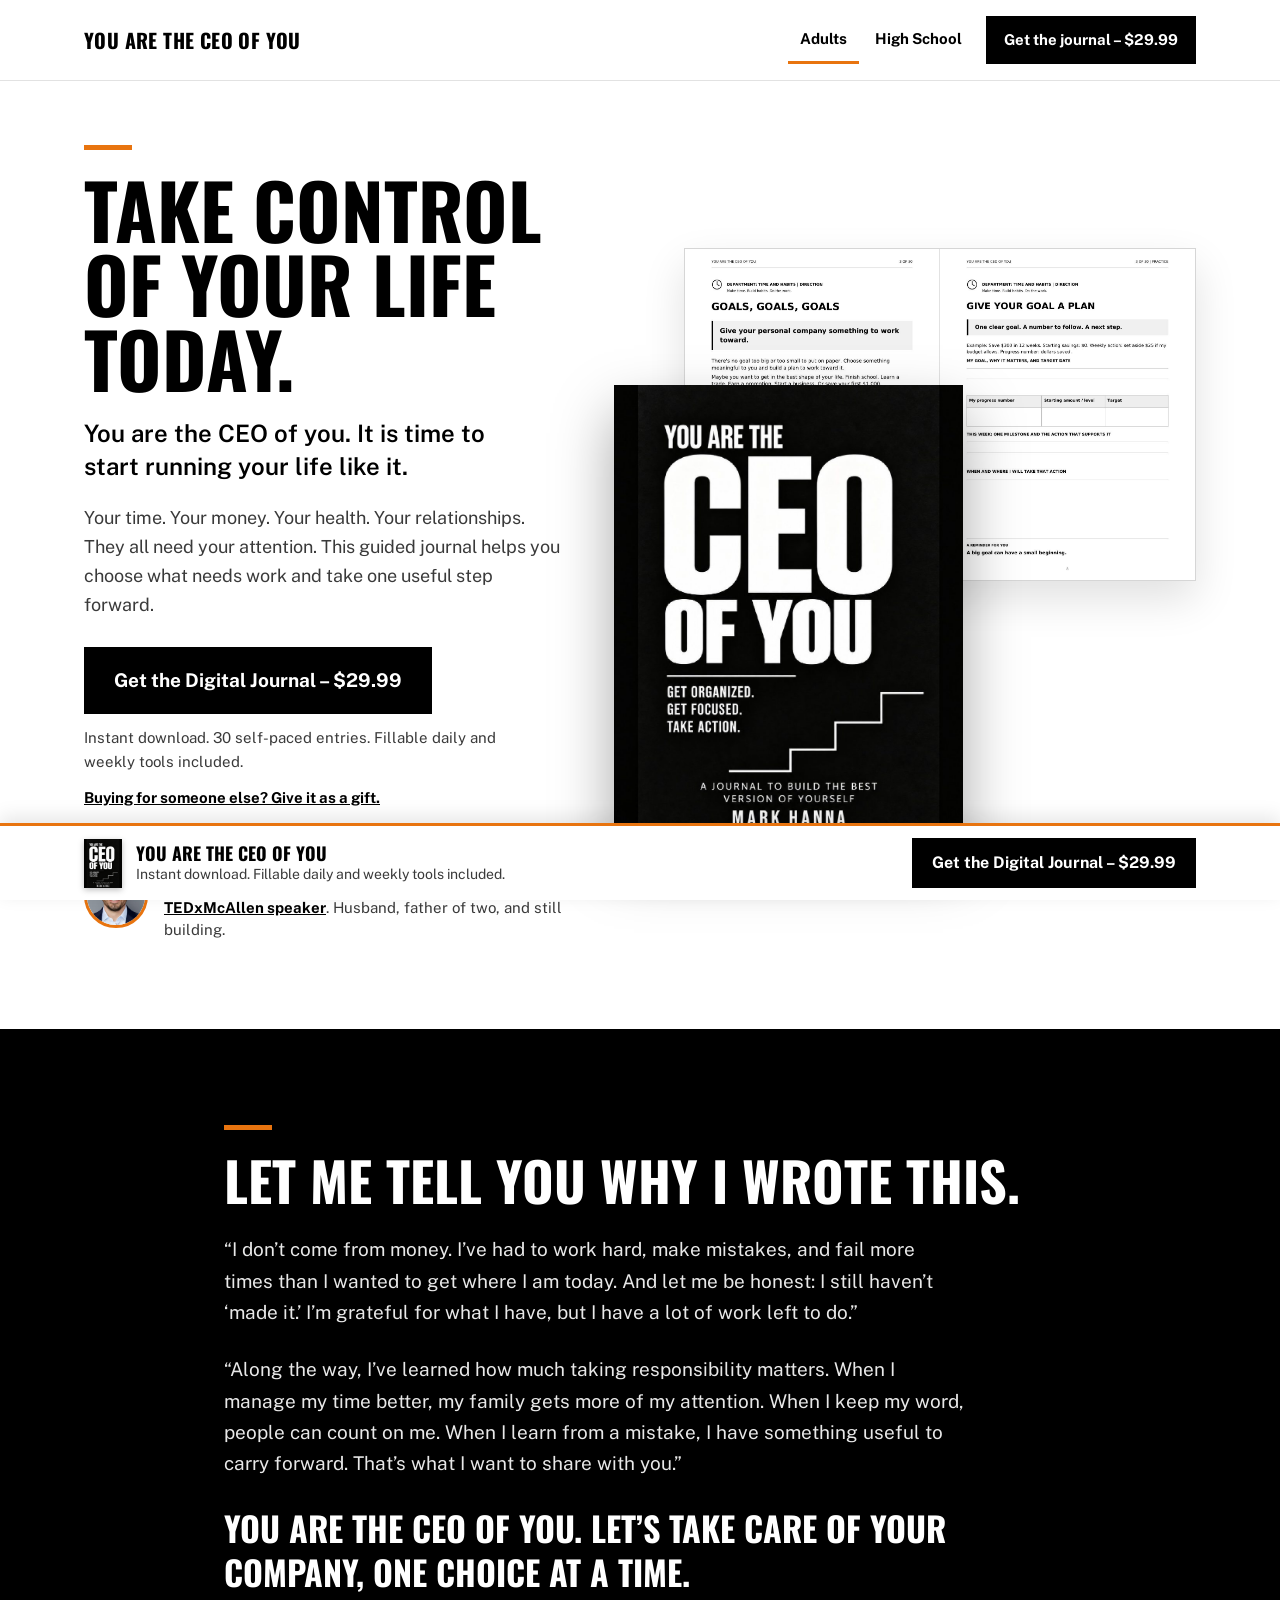
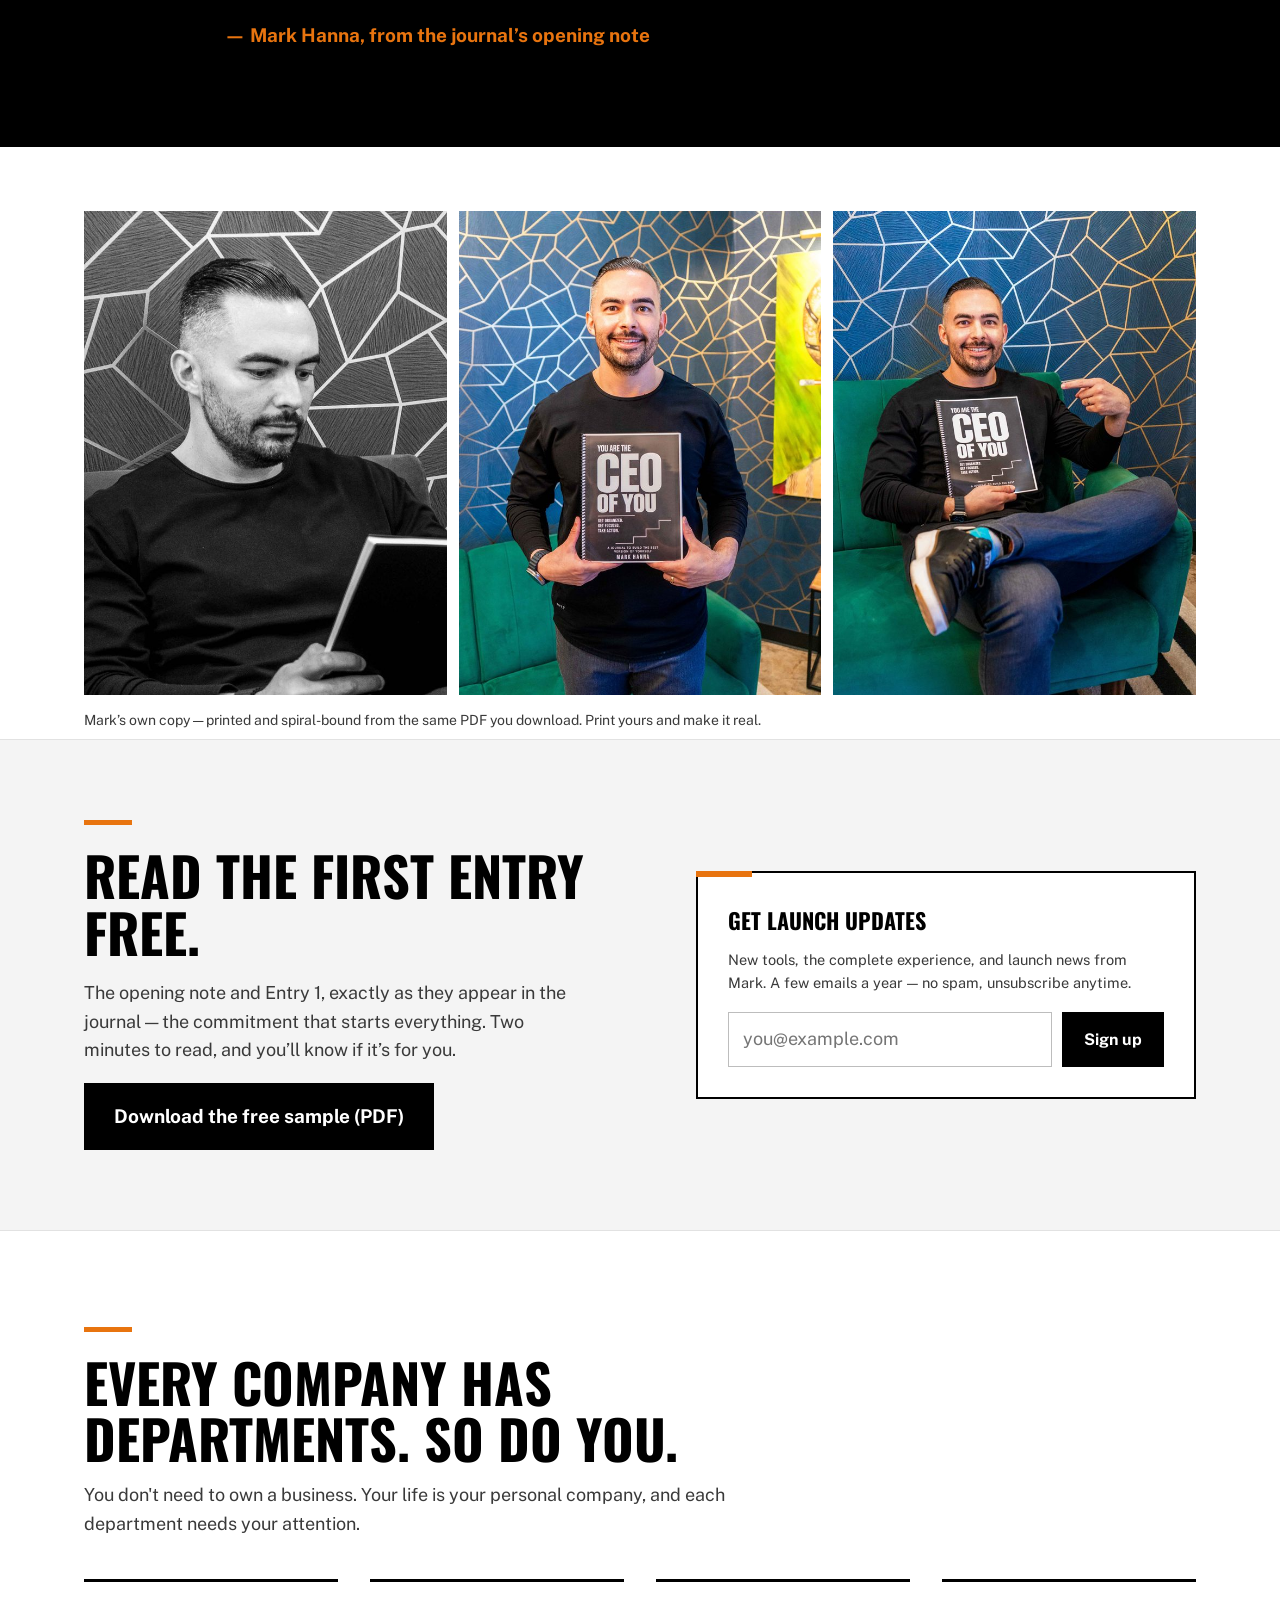
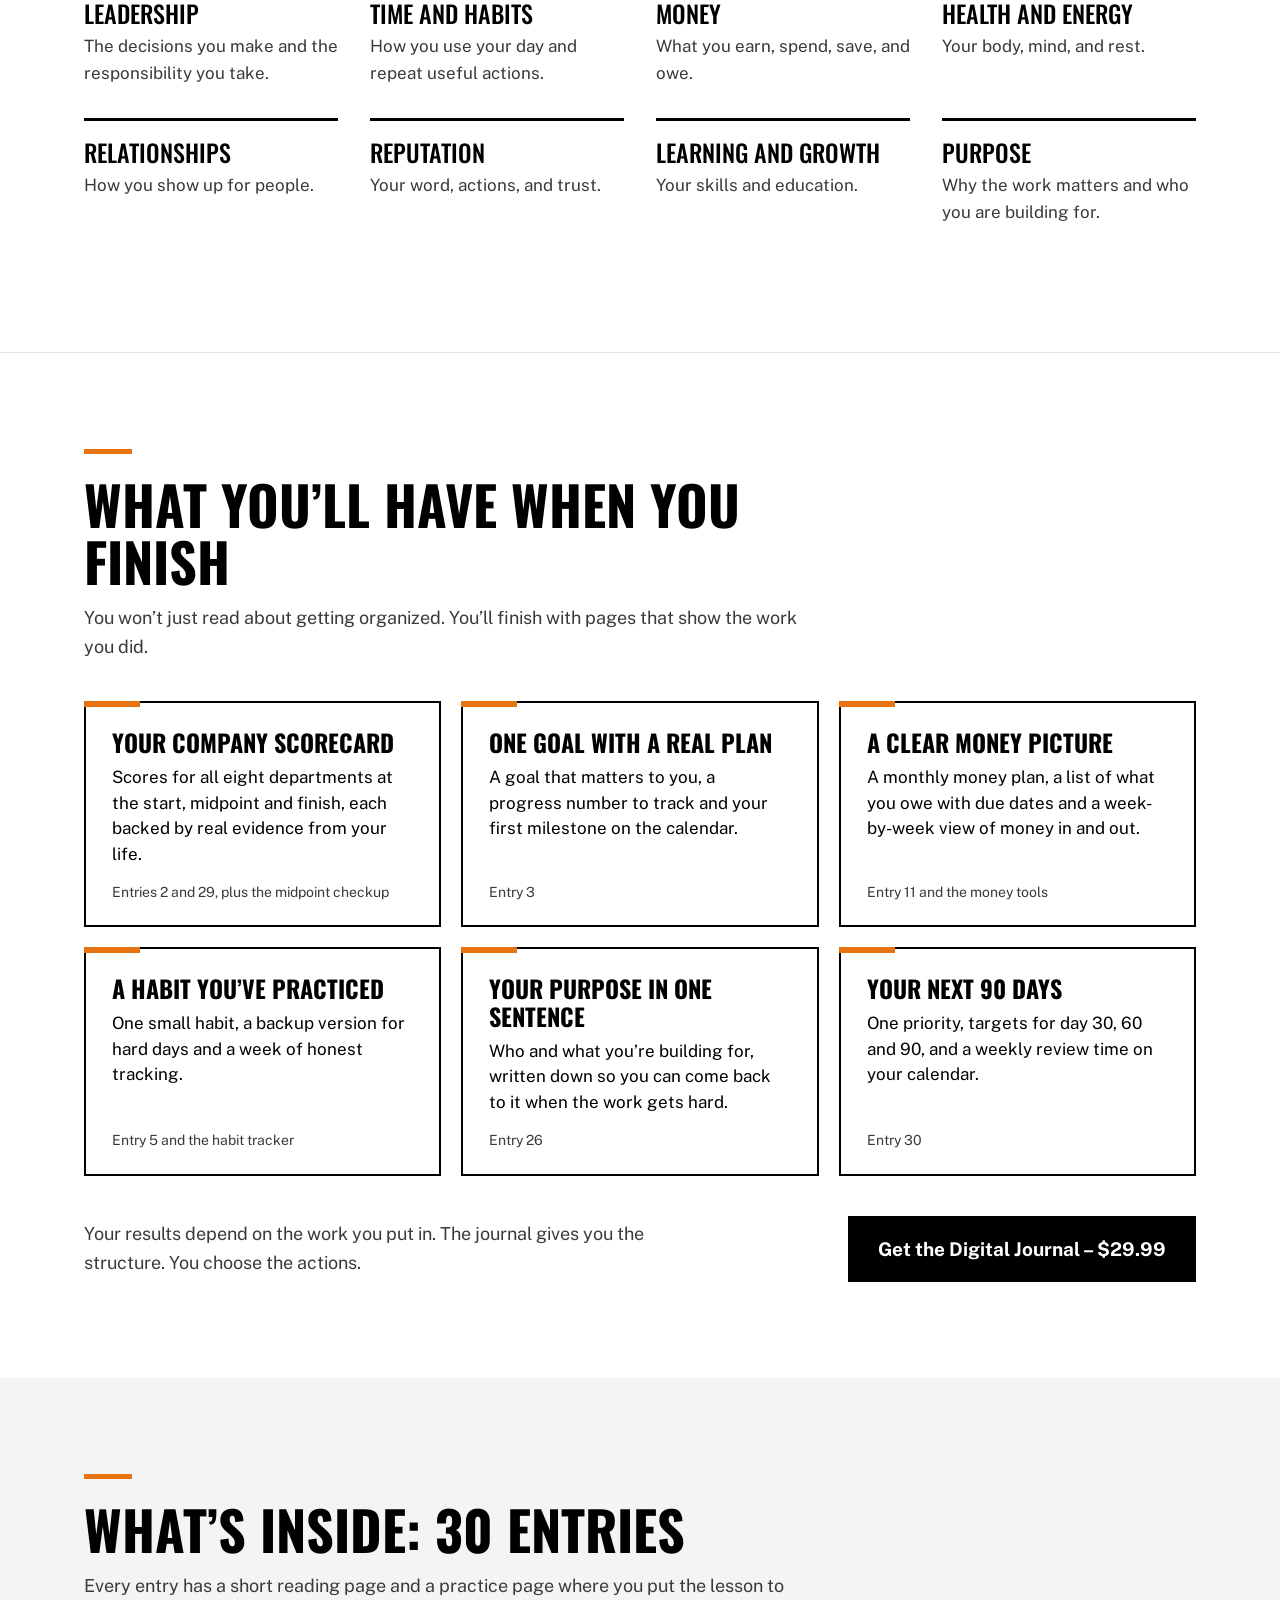
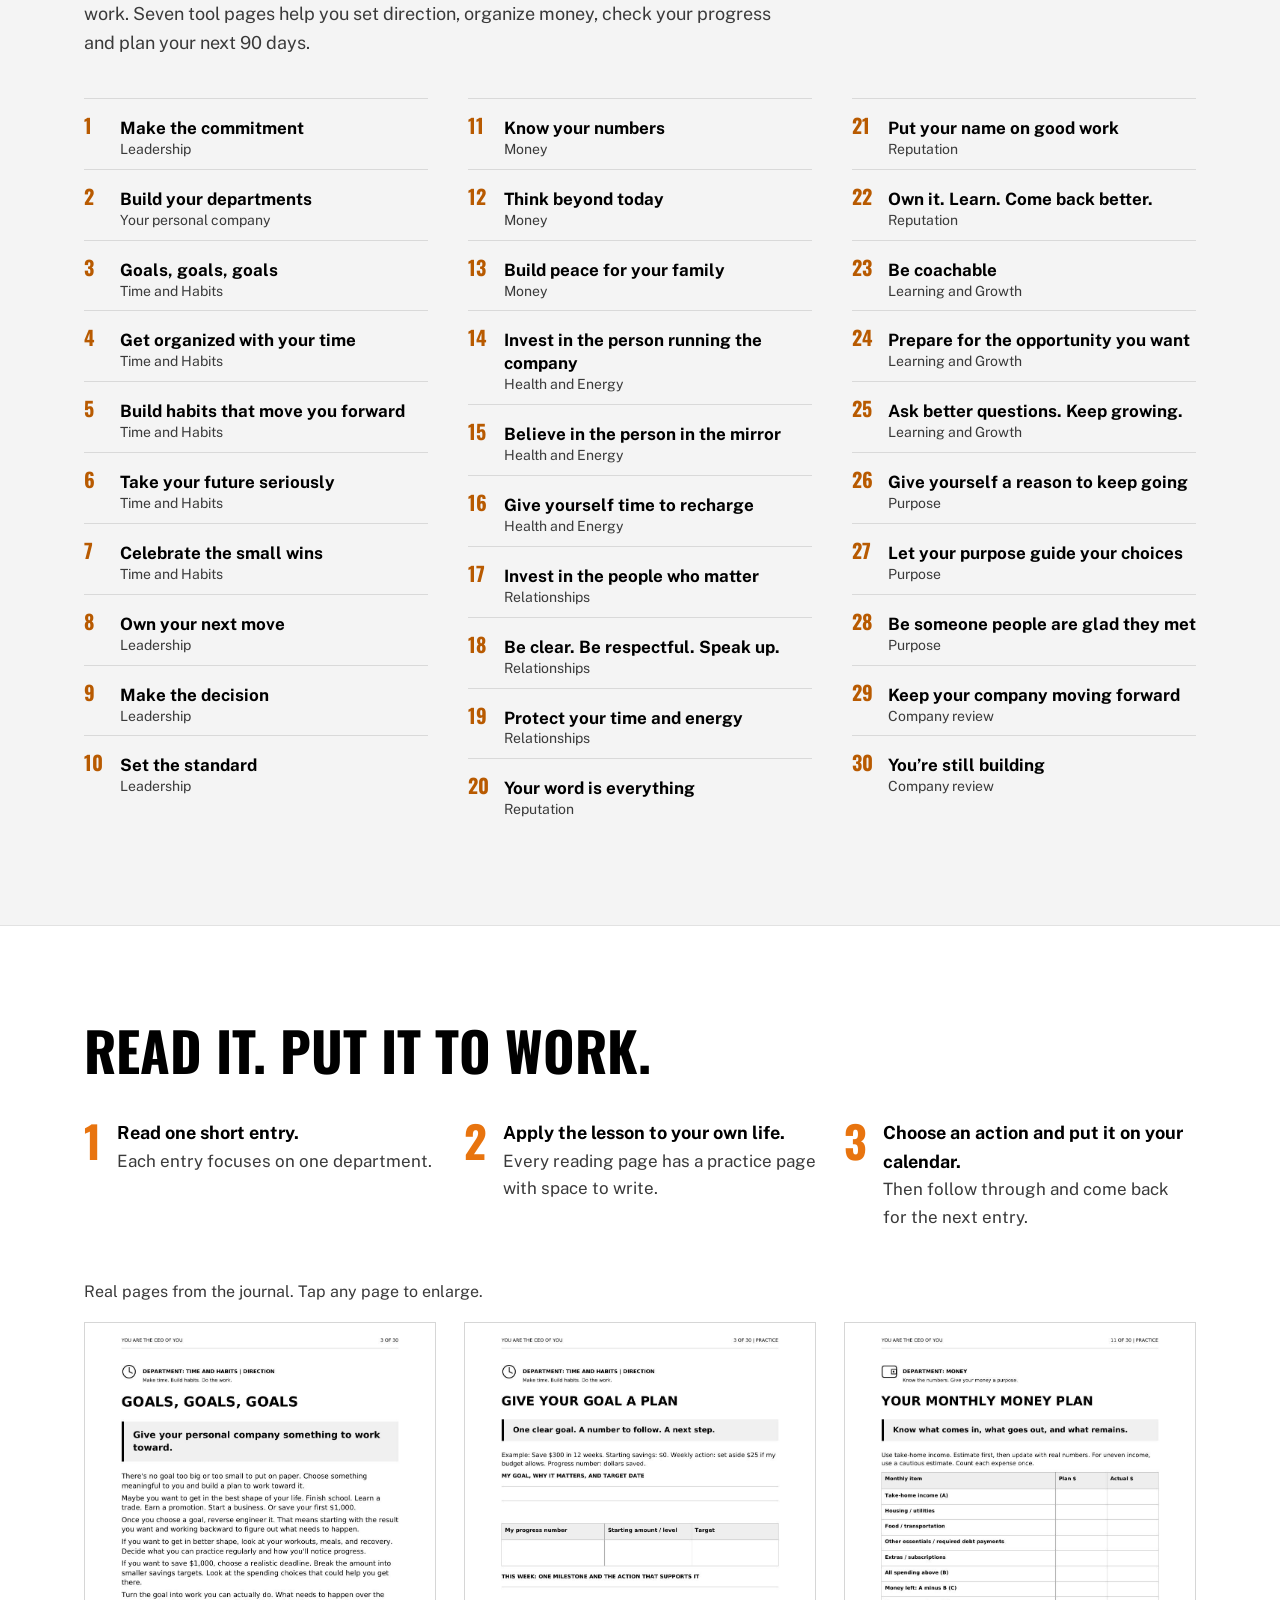
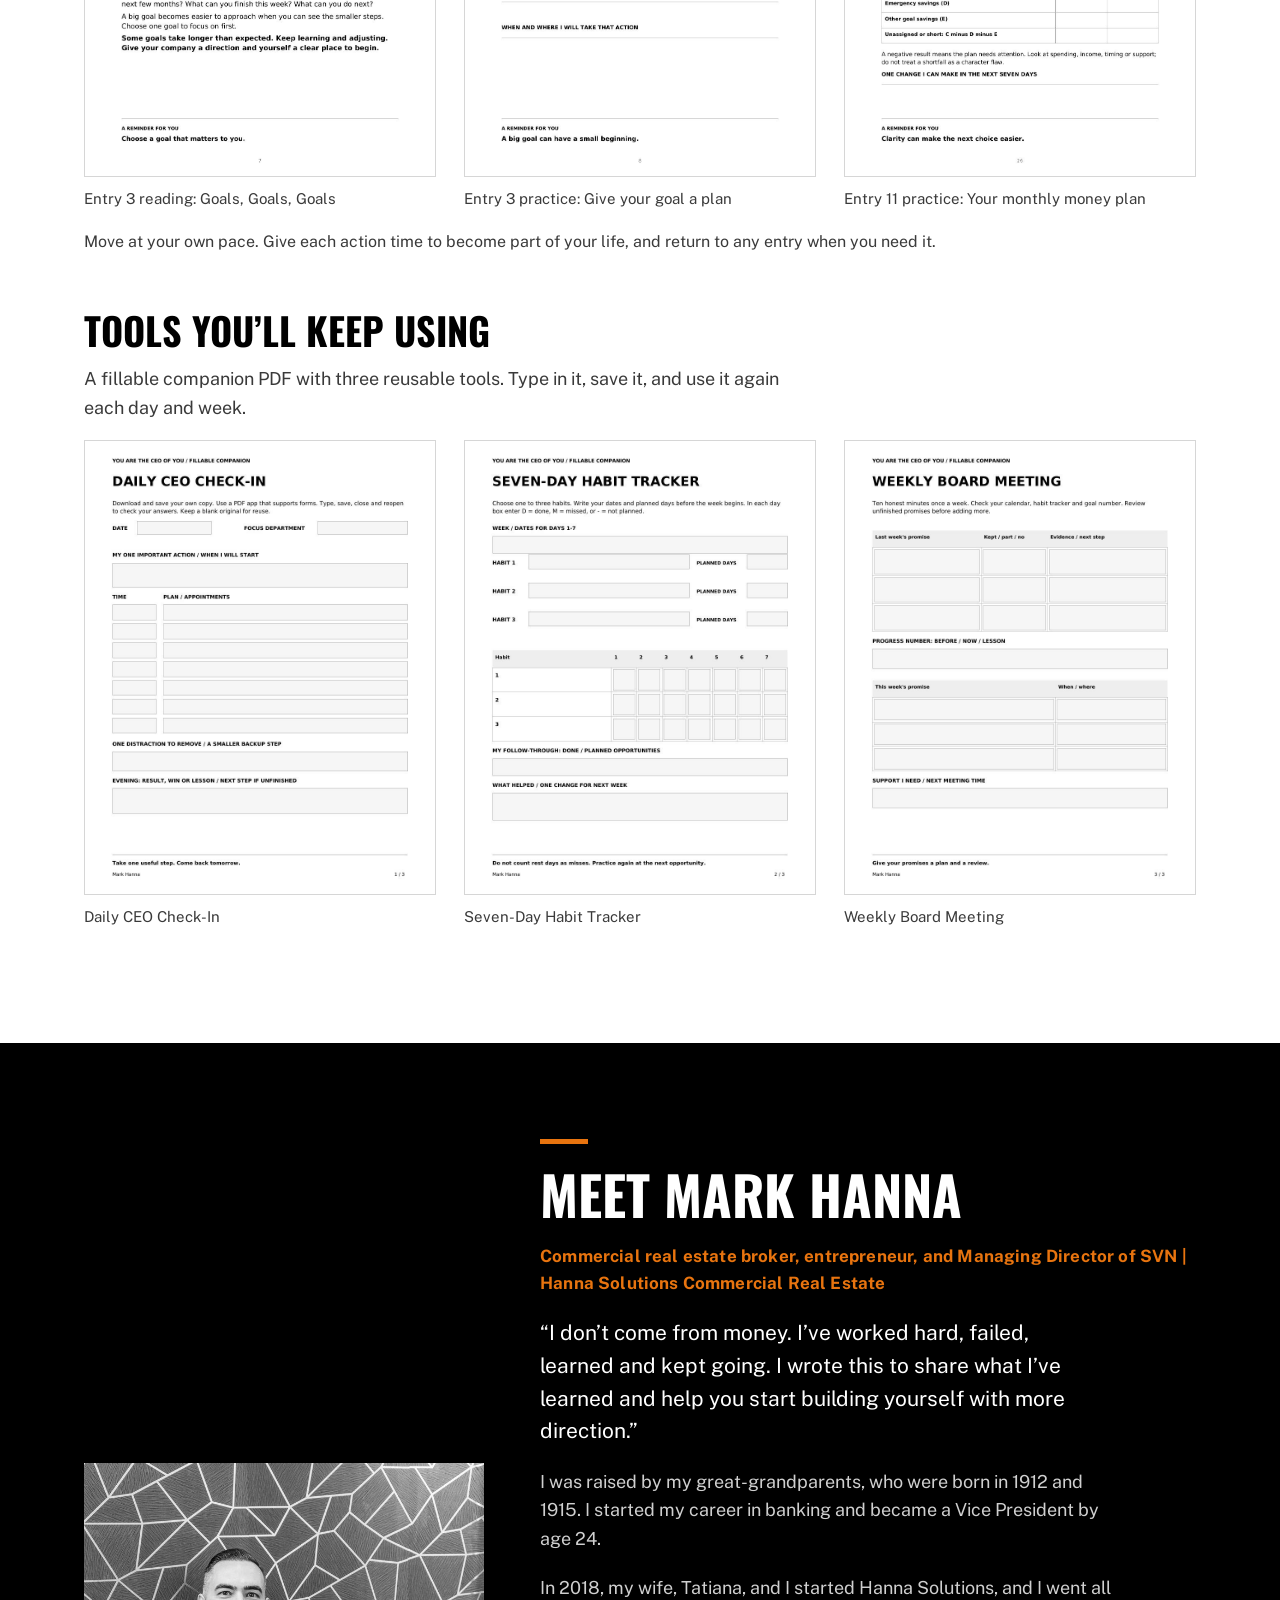
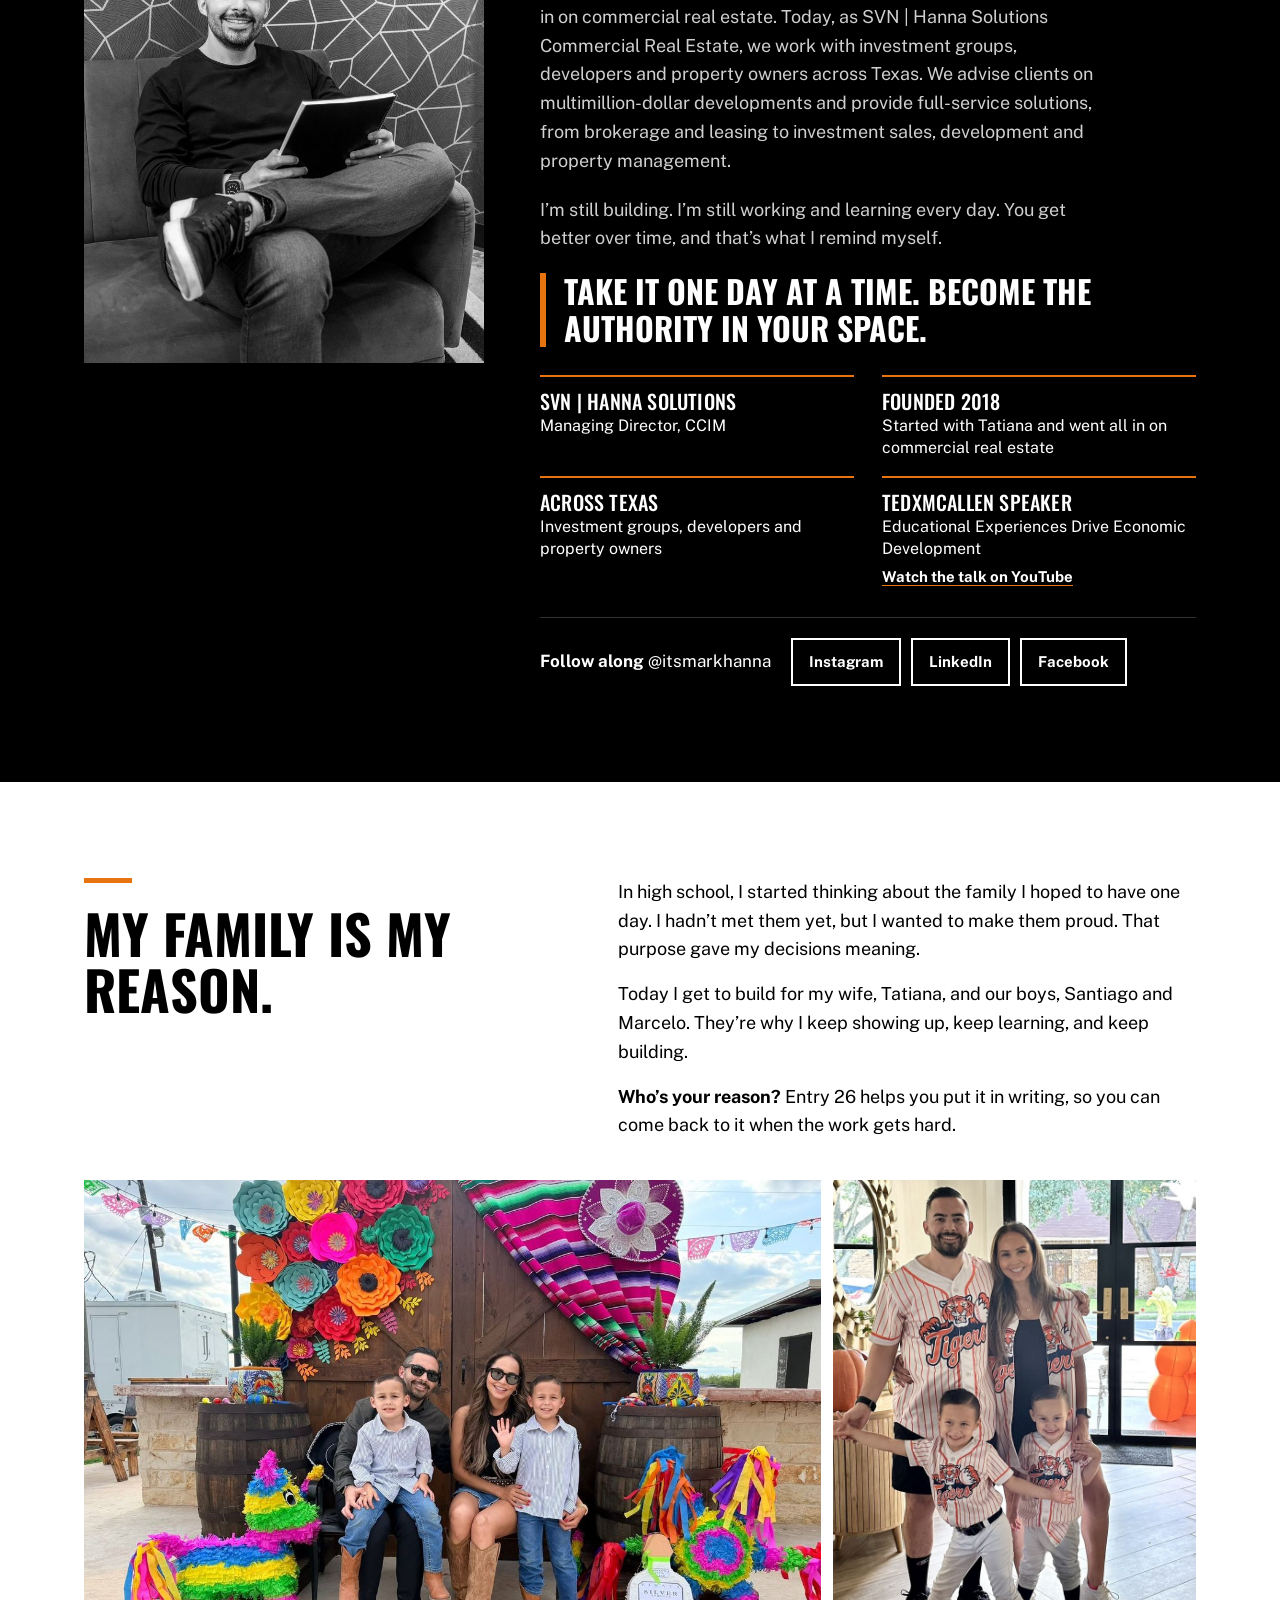
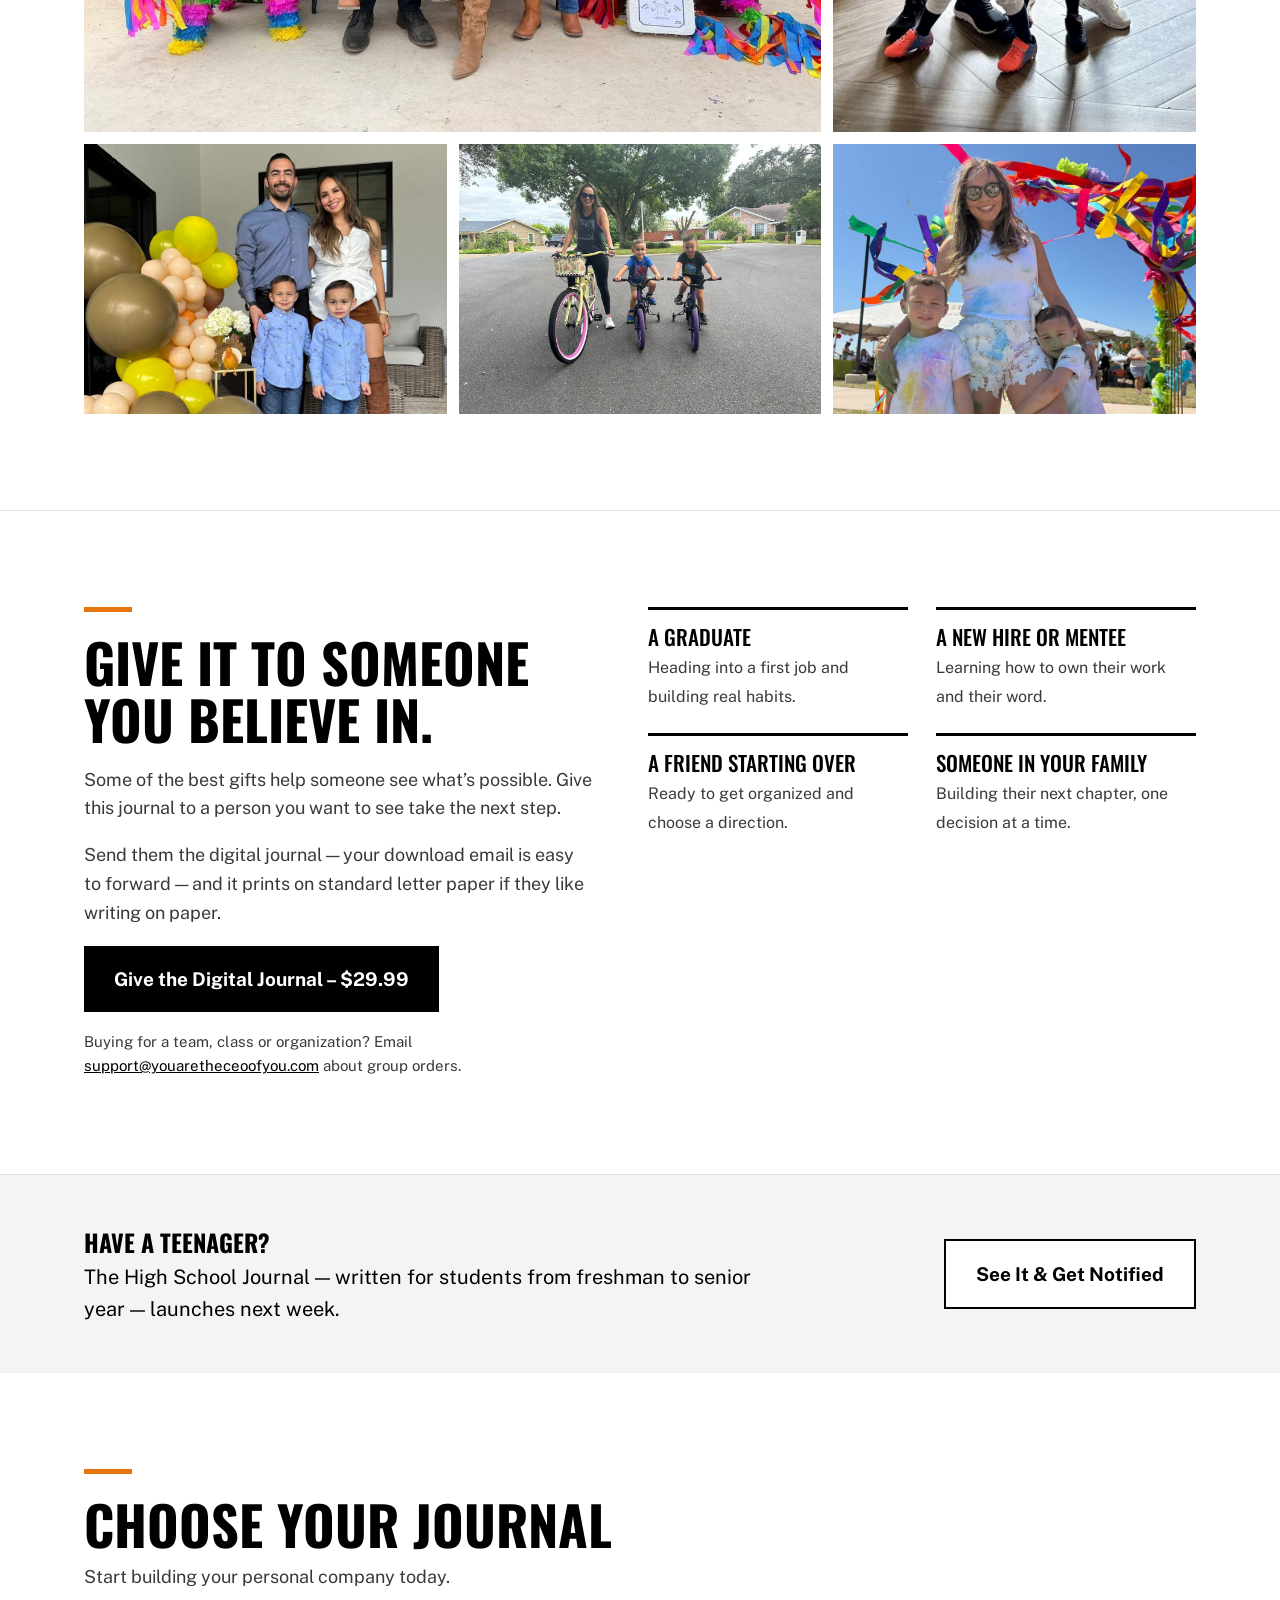
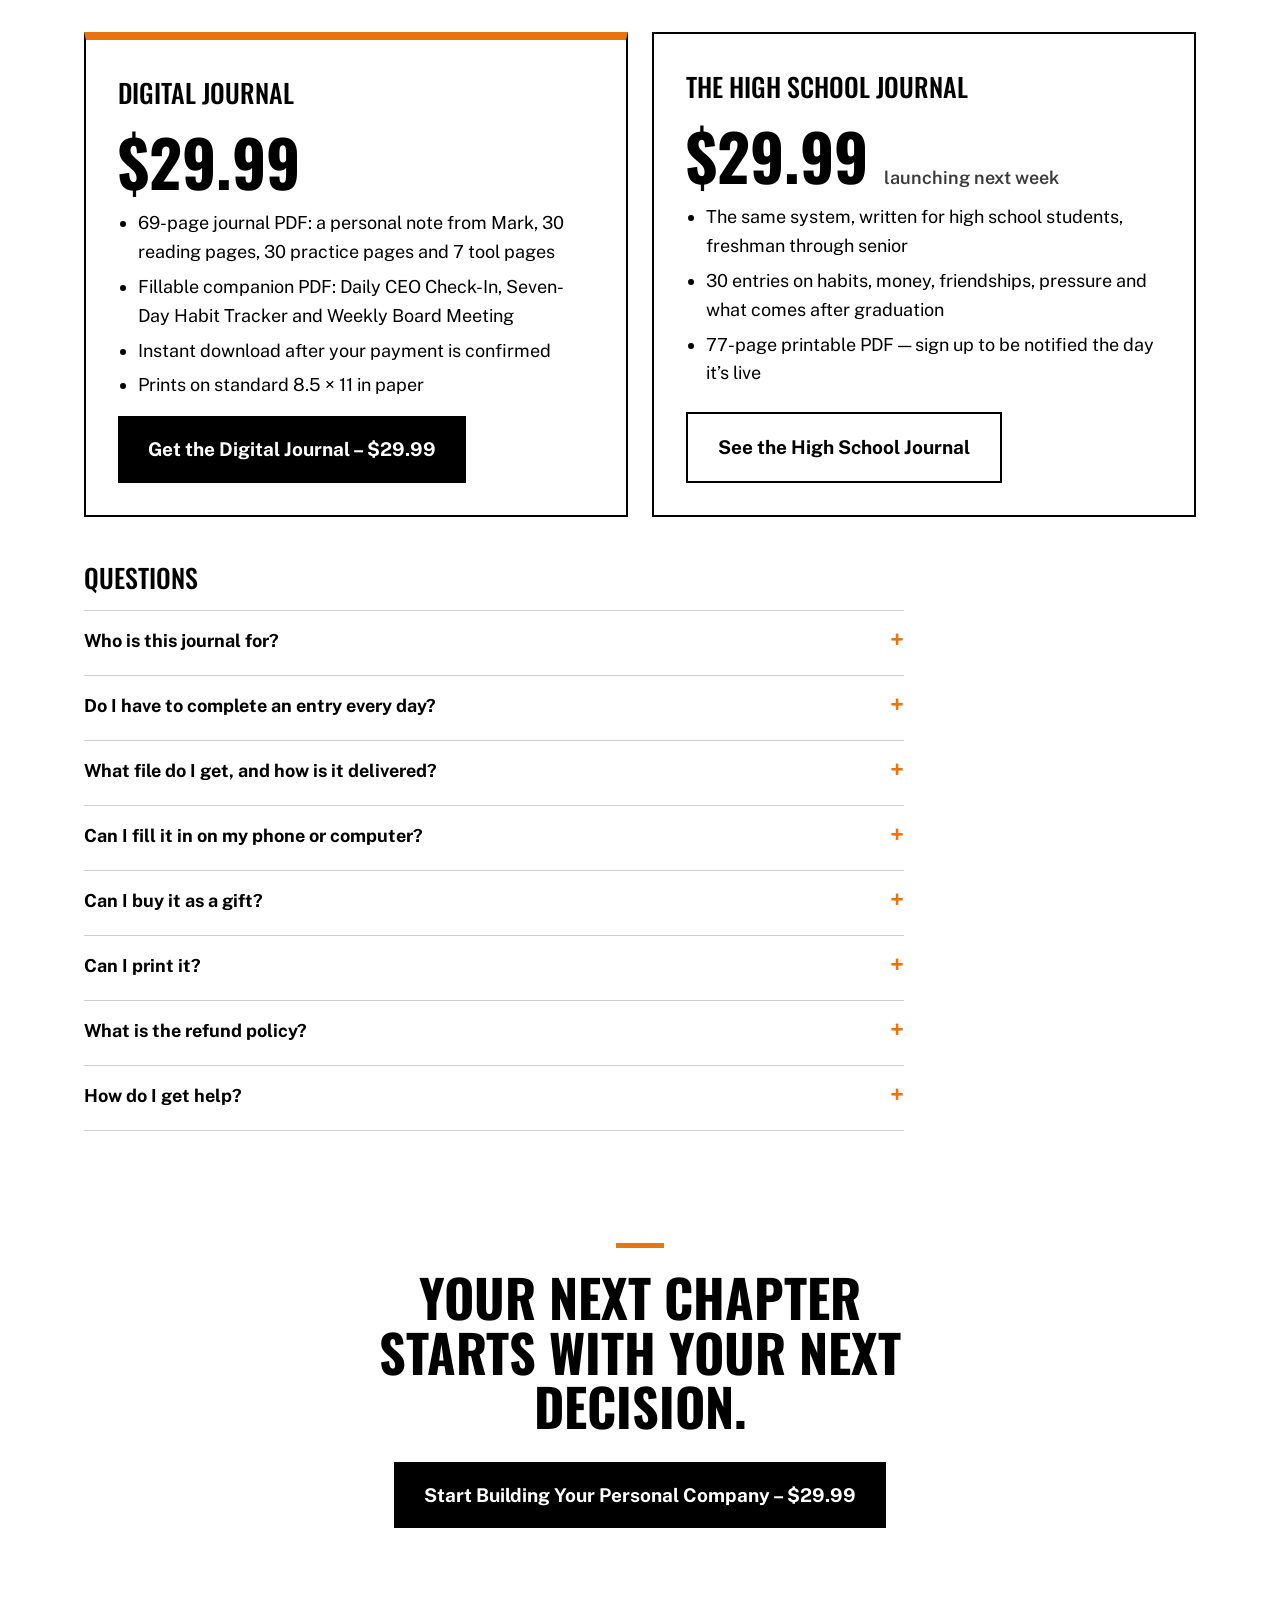
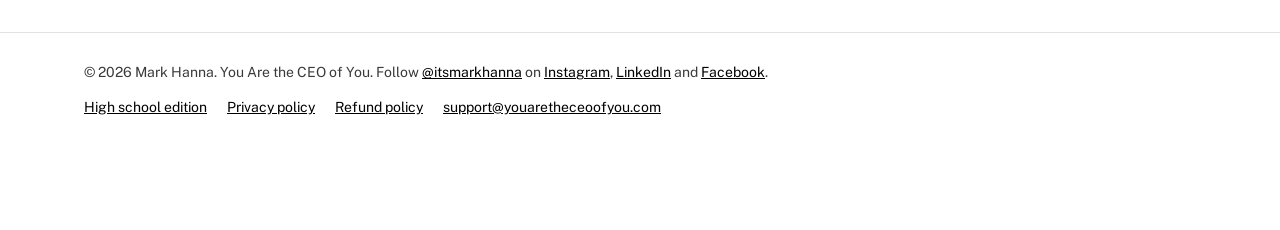
==== commit 50ae306d: "Add Mark-with-the-journal photos: strip under the note band + new about portrait Co-Authored-By: Cla" ====
--- a/index.html
+++ b/index.html
@@ -68,6 +68,17 @@
       <p>&ldquo;Along the way, I&rsquo;ve learned how much taking responsibility matters. When I manage my time better, my family gets more of my attention. When I keep my word, people can count on me. When I learn from a mistake, I have something useful to carry forward. That&rsquo;s what I want to share with you.&rdquo;</p>
       <p class="big">You are the CEO of you. Let&rsquo;s take care of your company, one choice at a time.</p>
       <p class="sig">&mdash; Mark Hanna, from the journal&rsquo;s opening note</p>
+    </div>
+  </section>
+
+  <section class="photo-band">
+    <div class="wrap">
+      <div class="jgrid">
+        <figure><img src="/assets/img/mark-journal-reading.jpg" alt="Mark Hanna reading his spiral-bound copy of You Are the CEO of You" loading="lazy"></figure>
+        <figure><img src="/assets/img/mark-journal-standing.jpg" alt="Mark Hanna holding his printed copy of the journal" loading="lazy"></figure>
+        <figure><img src="/assets/img/mark-journal-pointing.jpg" alt="Mark Hanna pointing at the cover of his journal" loading="lazy"></figure>
+      </div>
+      <p class="muted photo-cap">Mark&rsquo;s own copy &mdash; printed and spiral-bound from the same PDF you download. Print yours and make it real.</p>
     </div>
   </section>
 
@@ -203,7 +214,7 @@
 
   <section class="about">
     <div class="wrap">
-      <img class="portrait" src="/assets/img/mark-headshot.jpg" alt="Mark Hanna" style="padding:0;object-fit:cover">
+      <img class="portrait" src="/assets/img/mark-journal-smile.jpg" alt="Mark Hanna with his journal" style="padding:0;object-fit:cover">
       <div class="about-copy">
         <h2 class="display">Meet Mark Hanna</h2>
         <p class="role">Commercial real estate broker, entrepreneur, and Managing Director of SVN | Hanna Solutions Commercial Real Estate</p>
--- a/assets/css/styles.css
+++ b/assets/css/styles.css
@@ -365,3 +365,14 @@
 .plan form.signup{flex:none;border:0;padding:0;background:none;margin-top:4px}
 .plan form.signup::before{display:none}
 .plan form.signup p{font-size:14.5px;color:var(--body)}
+
+/* ===== Mark-with-the-journal photo strip ===== */
+.photo-band .wrap{padding-top:64px;padding-bottom:8px;display:flex;flex-direction:column;gap:14px}
+.jgrid{display:grid;grid-template-columns:repeat(3,minmax(0,1fr));gap:12px}
+.jgrid figure{margin:0;overflow:hidden;background:#eee}
+.jgrid img{width:100%;height:100%;object-fit:cover;aspect-ratio:3/4;display:block}
+.photo-cap{margin:0;font-size:14px}
+@media (max-width:700px){
+  .jgrid{display:flex;overflow-x:auto;scroll-snap-type:x mandatory;-webkit-overflow-scrolling:touch;gap:10px;margin:0 -24px;padding:0 24px}
+  .jgrid figure{flex:0 0 74%;scroll-snap-align:center}
+}
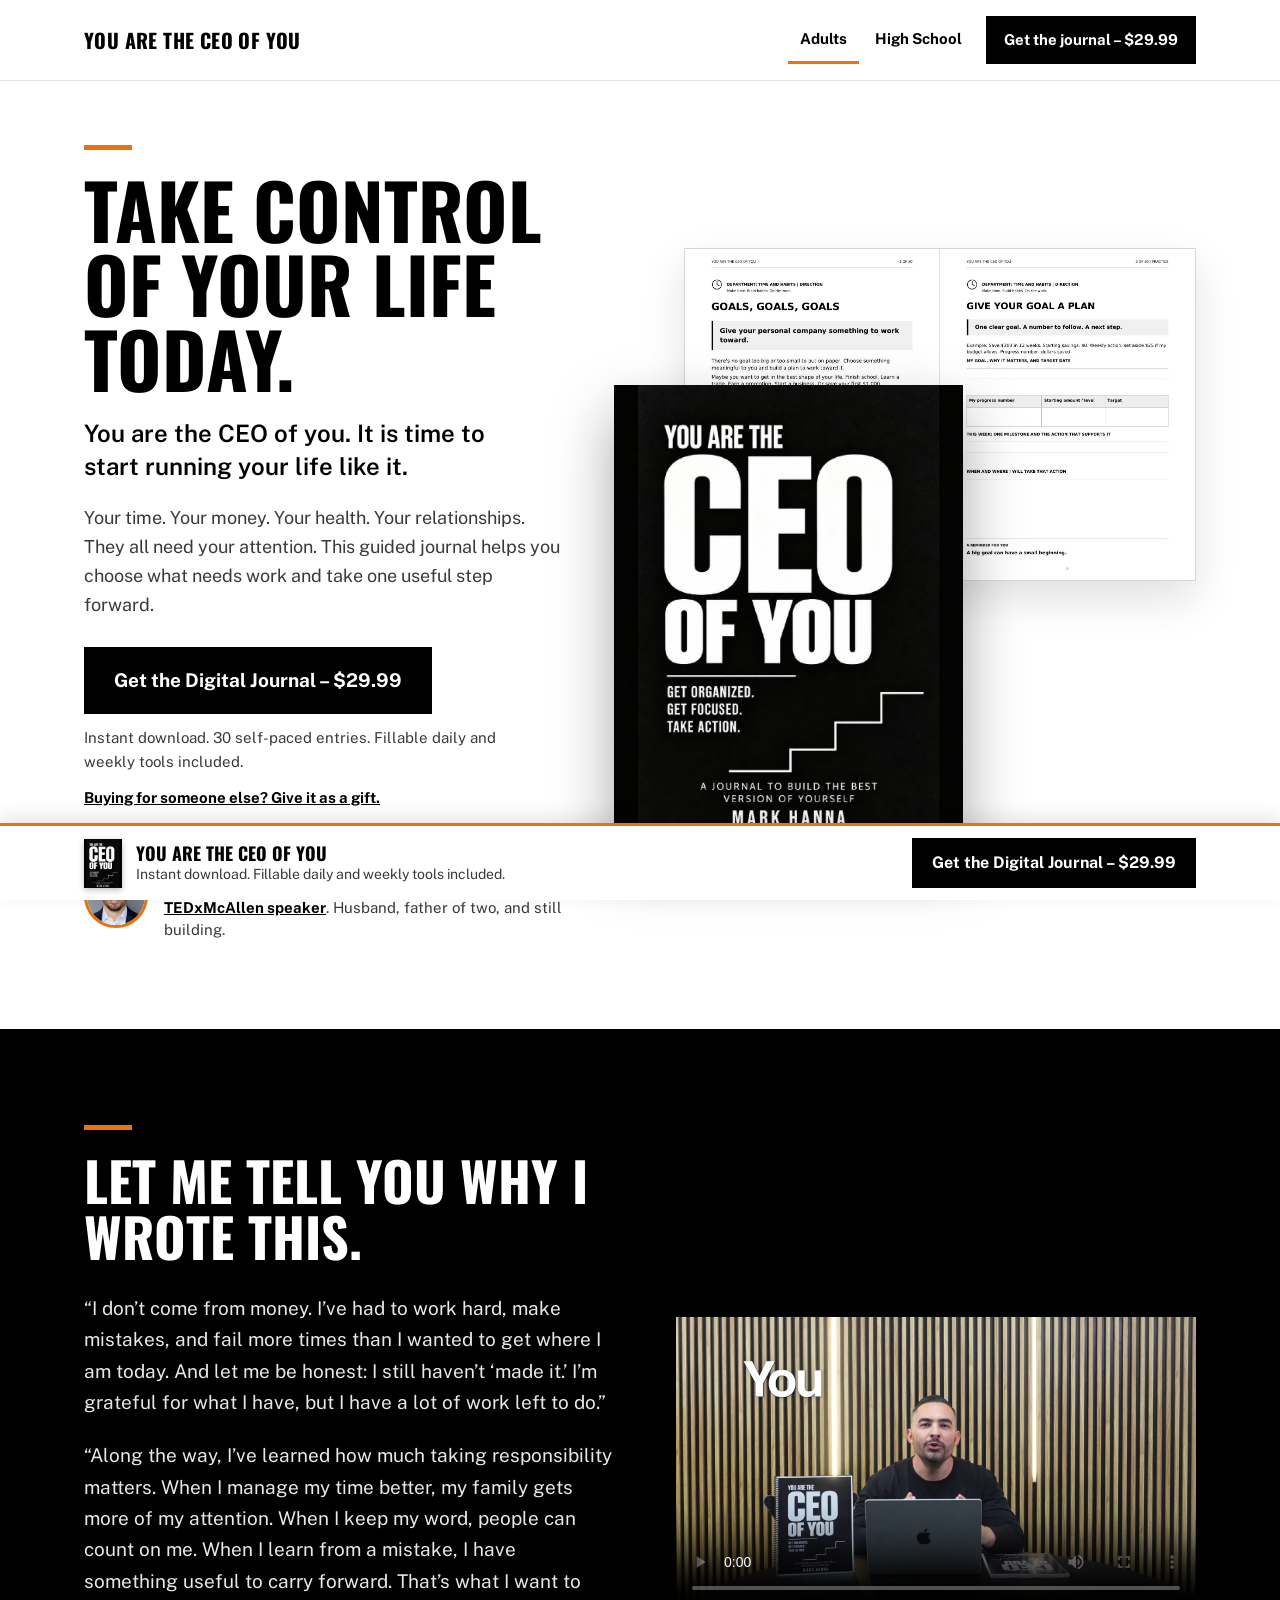
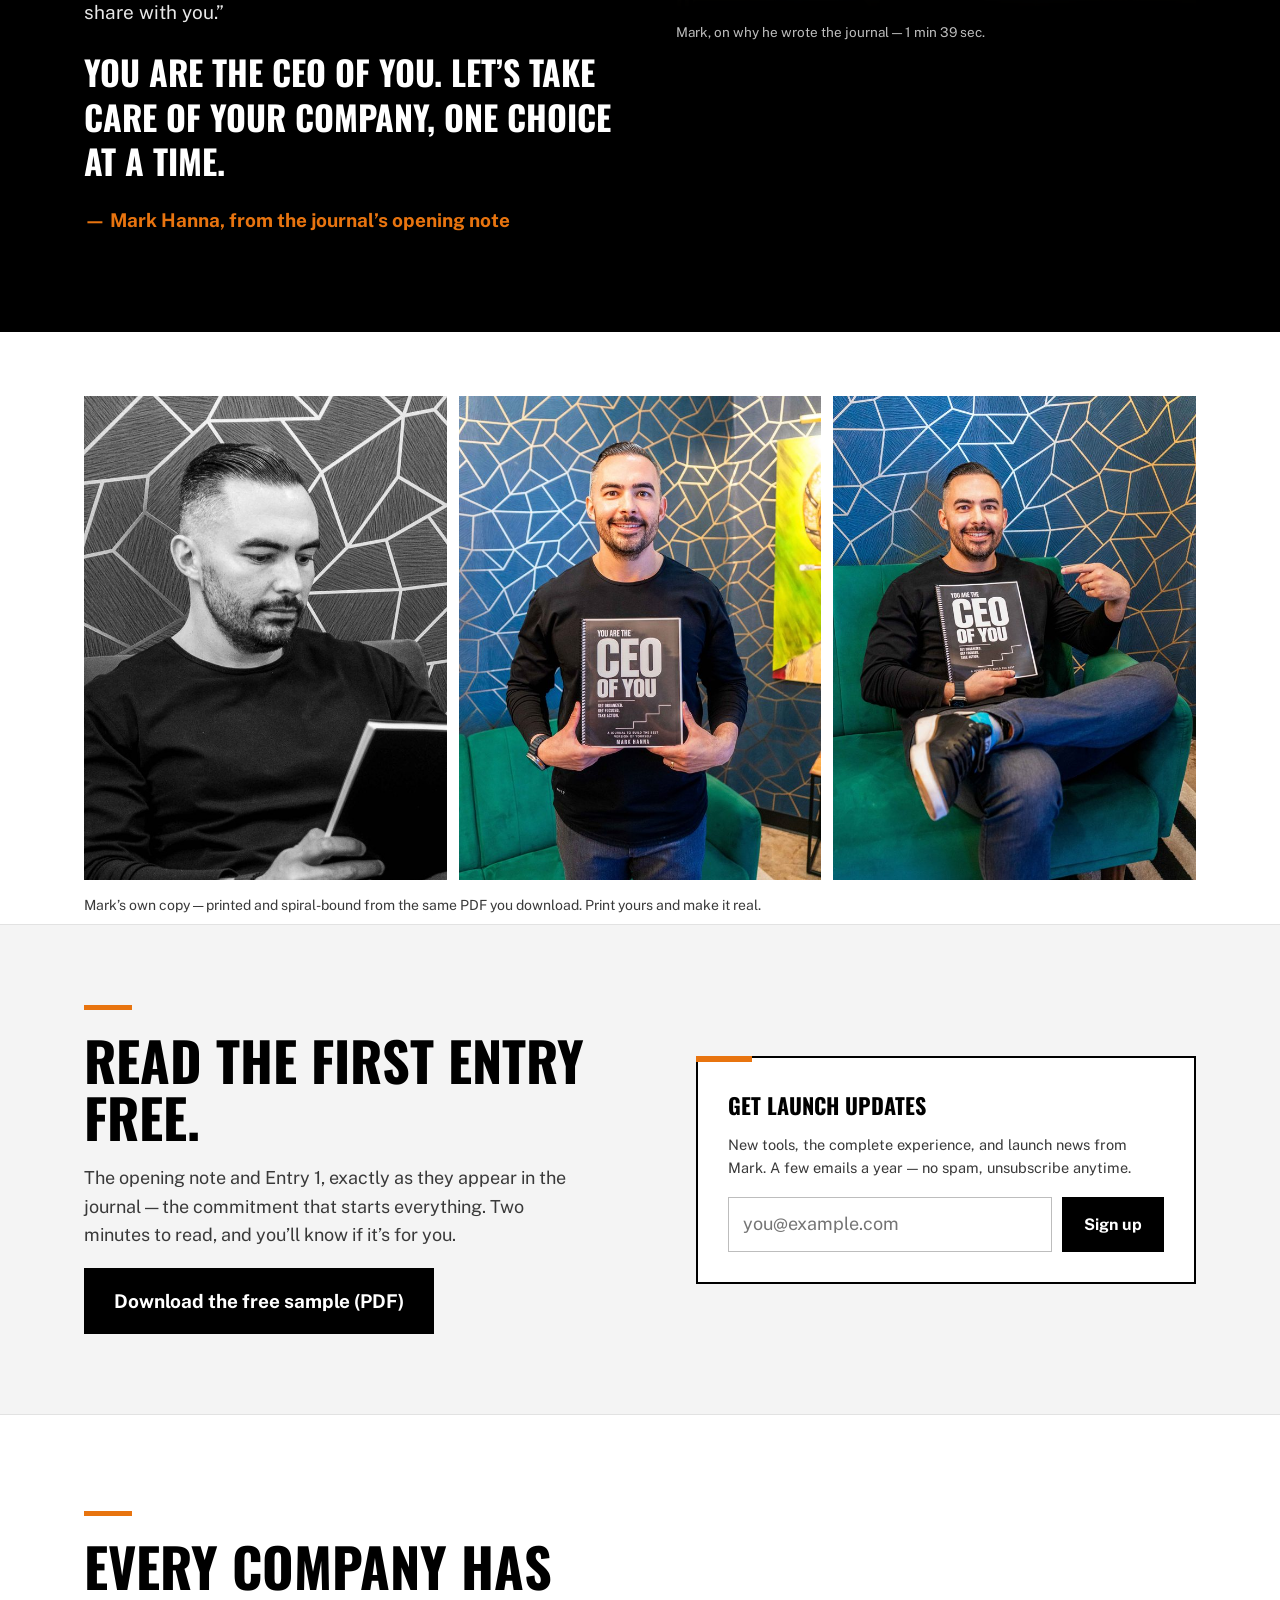
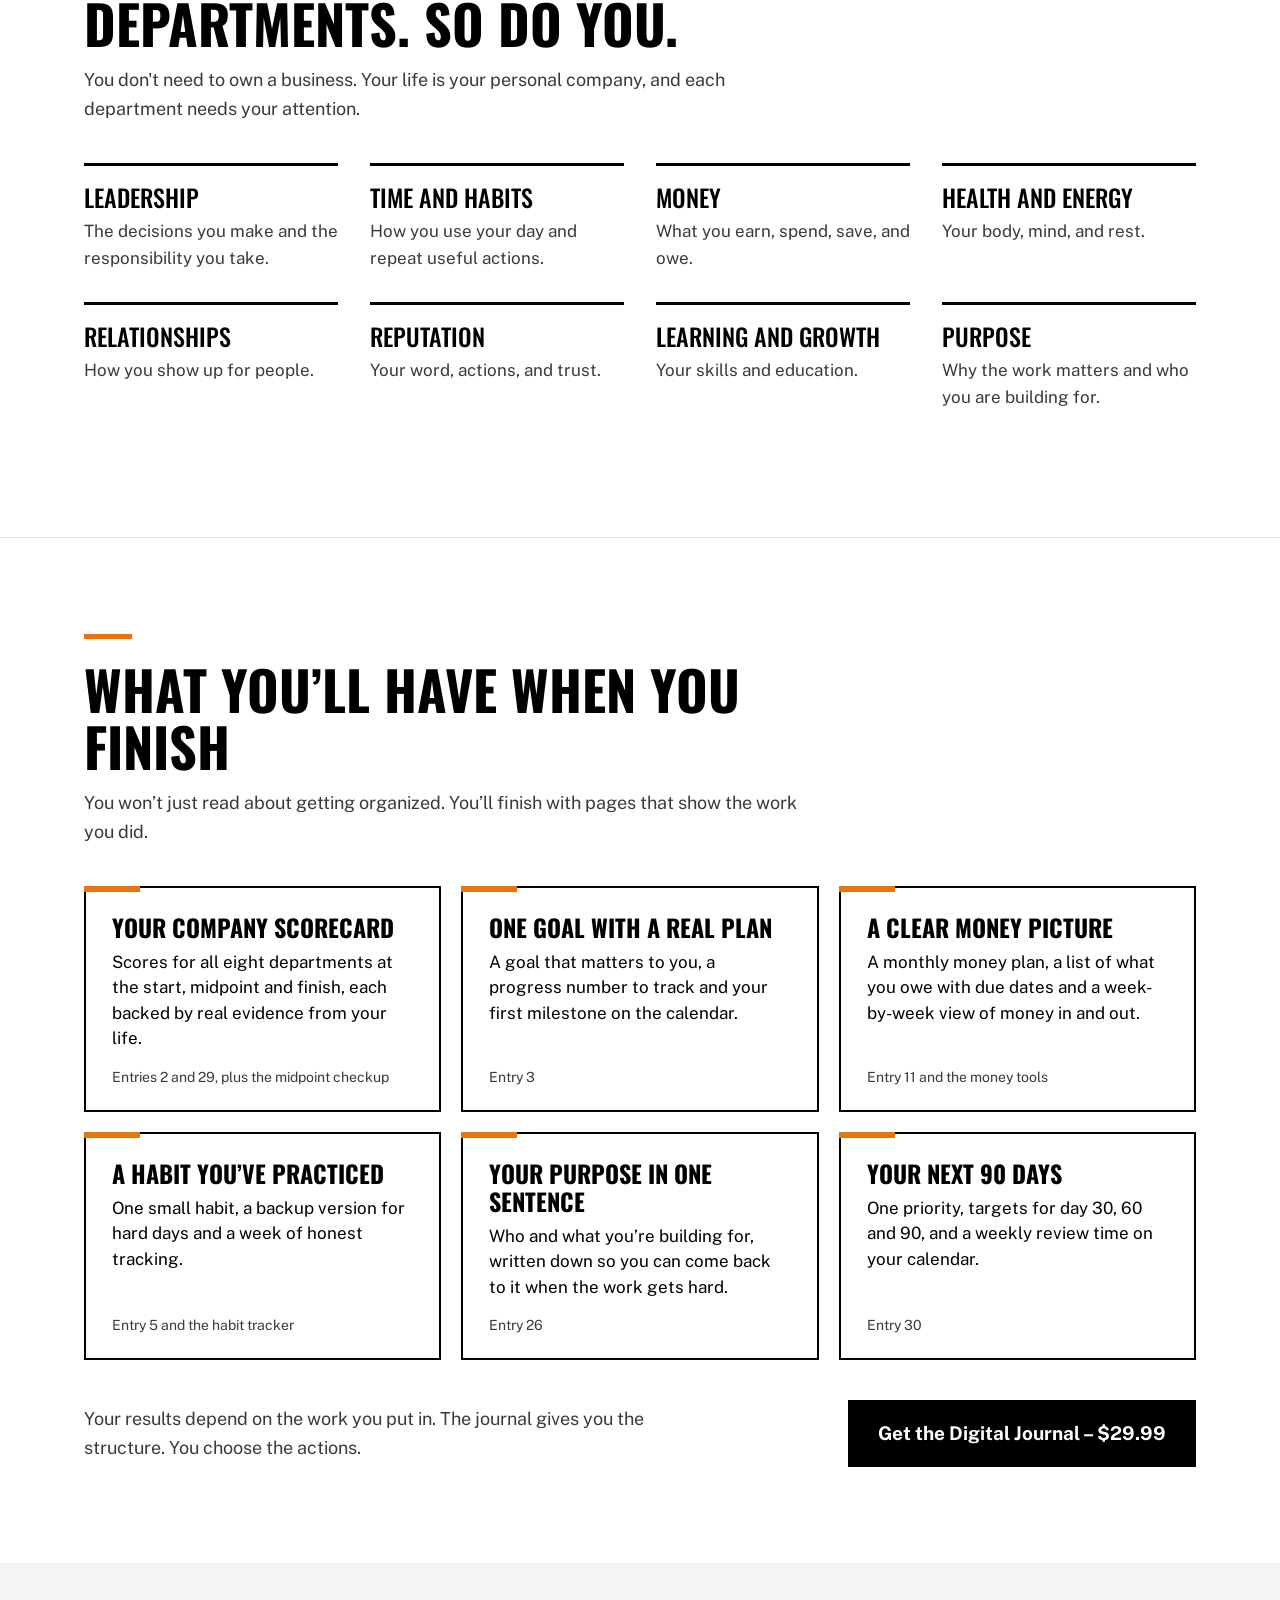
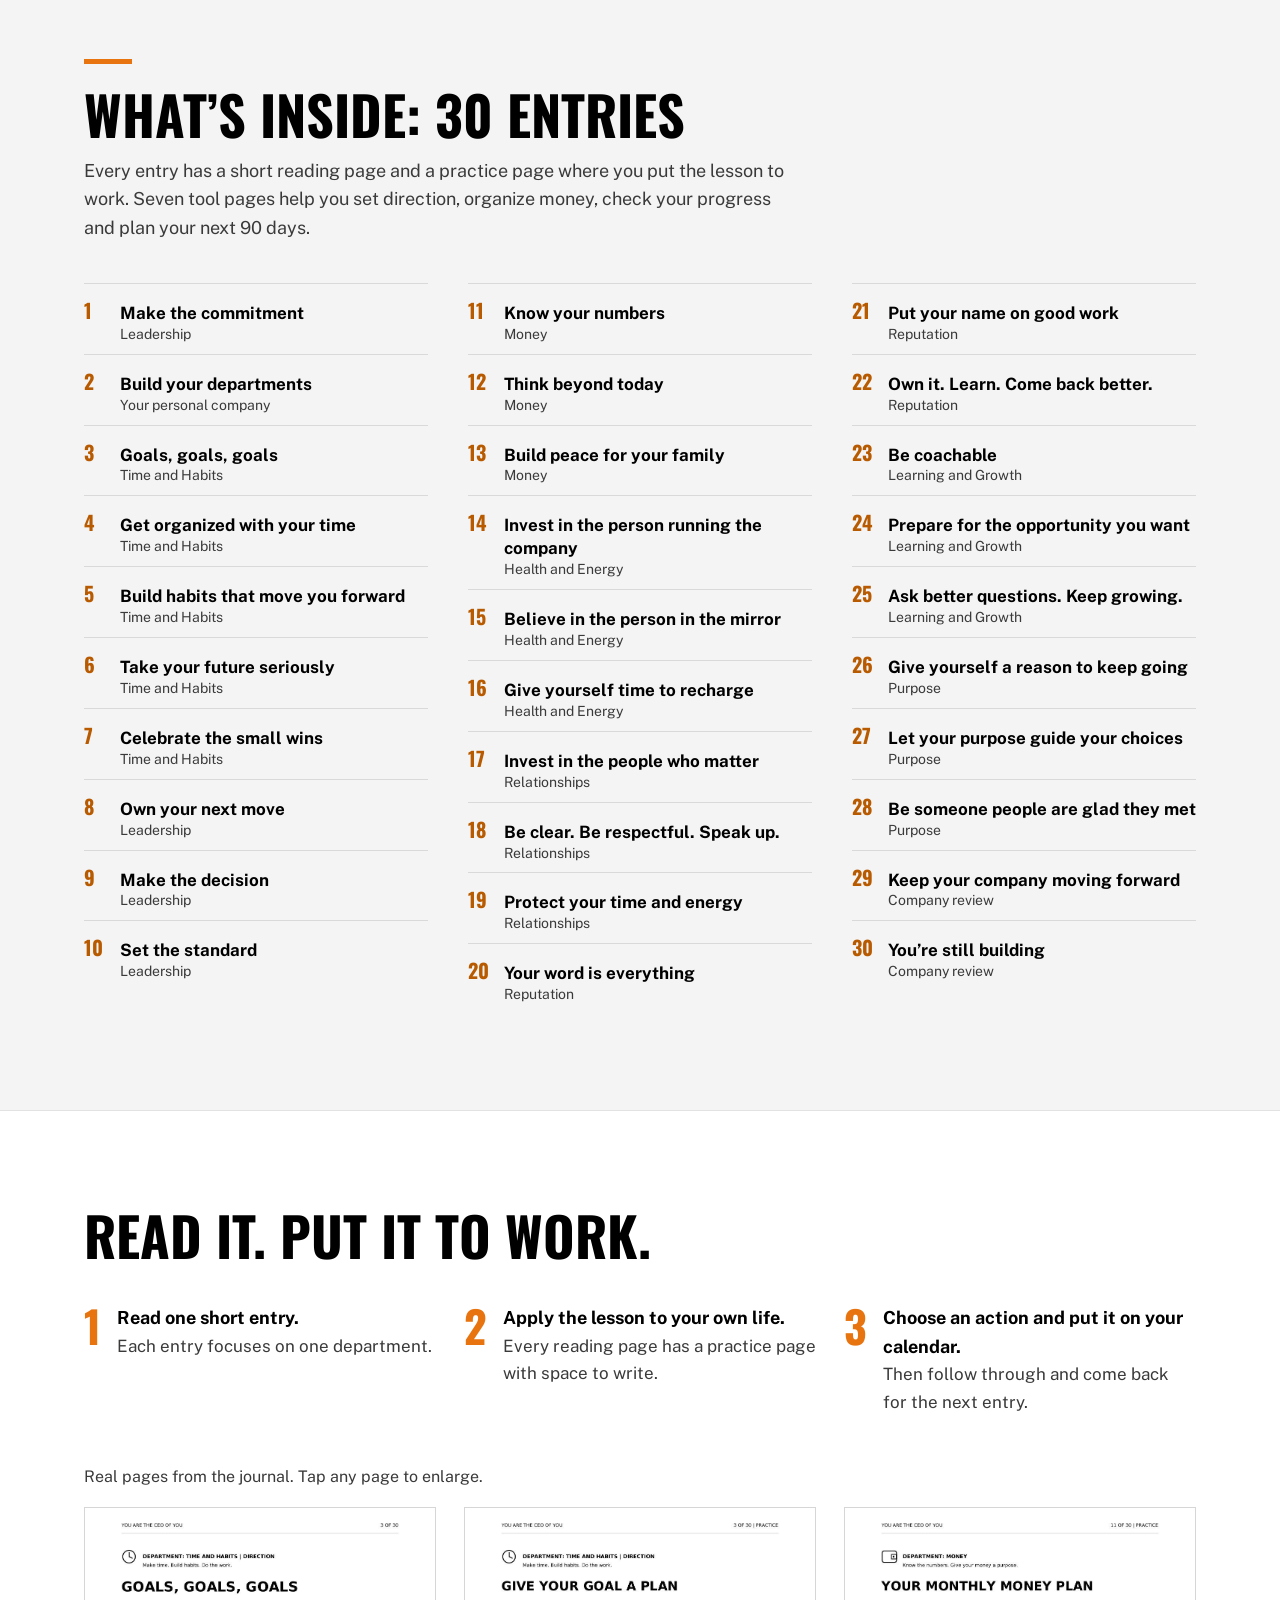
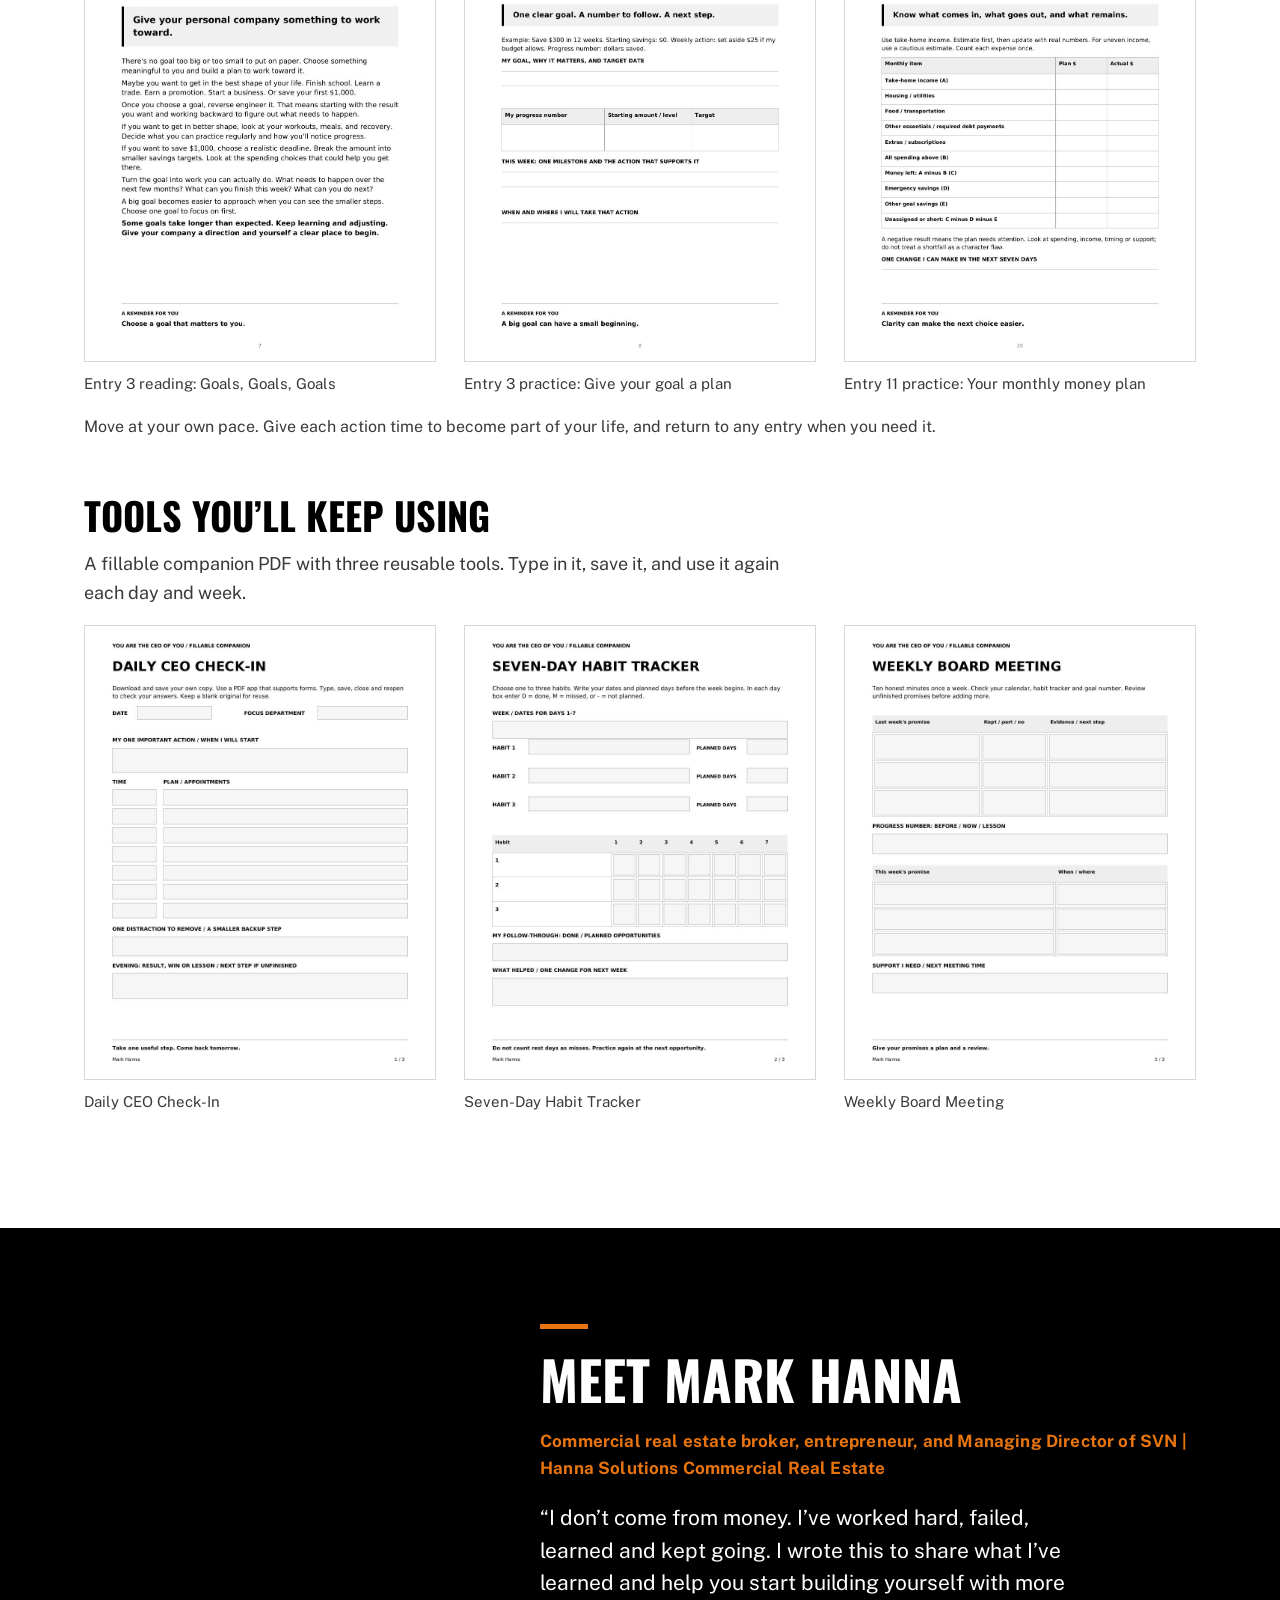
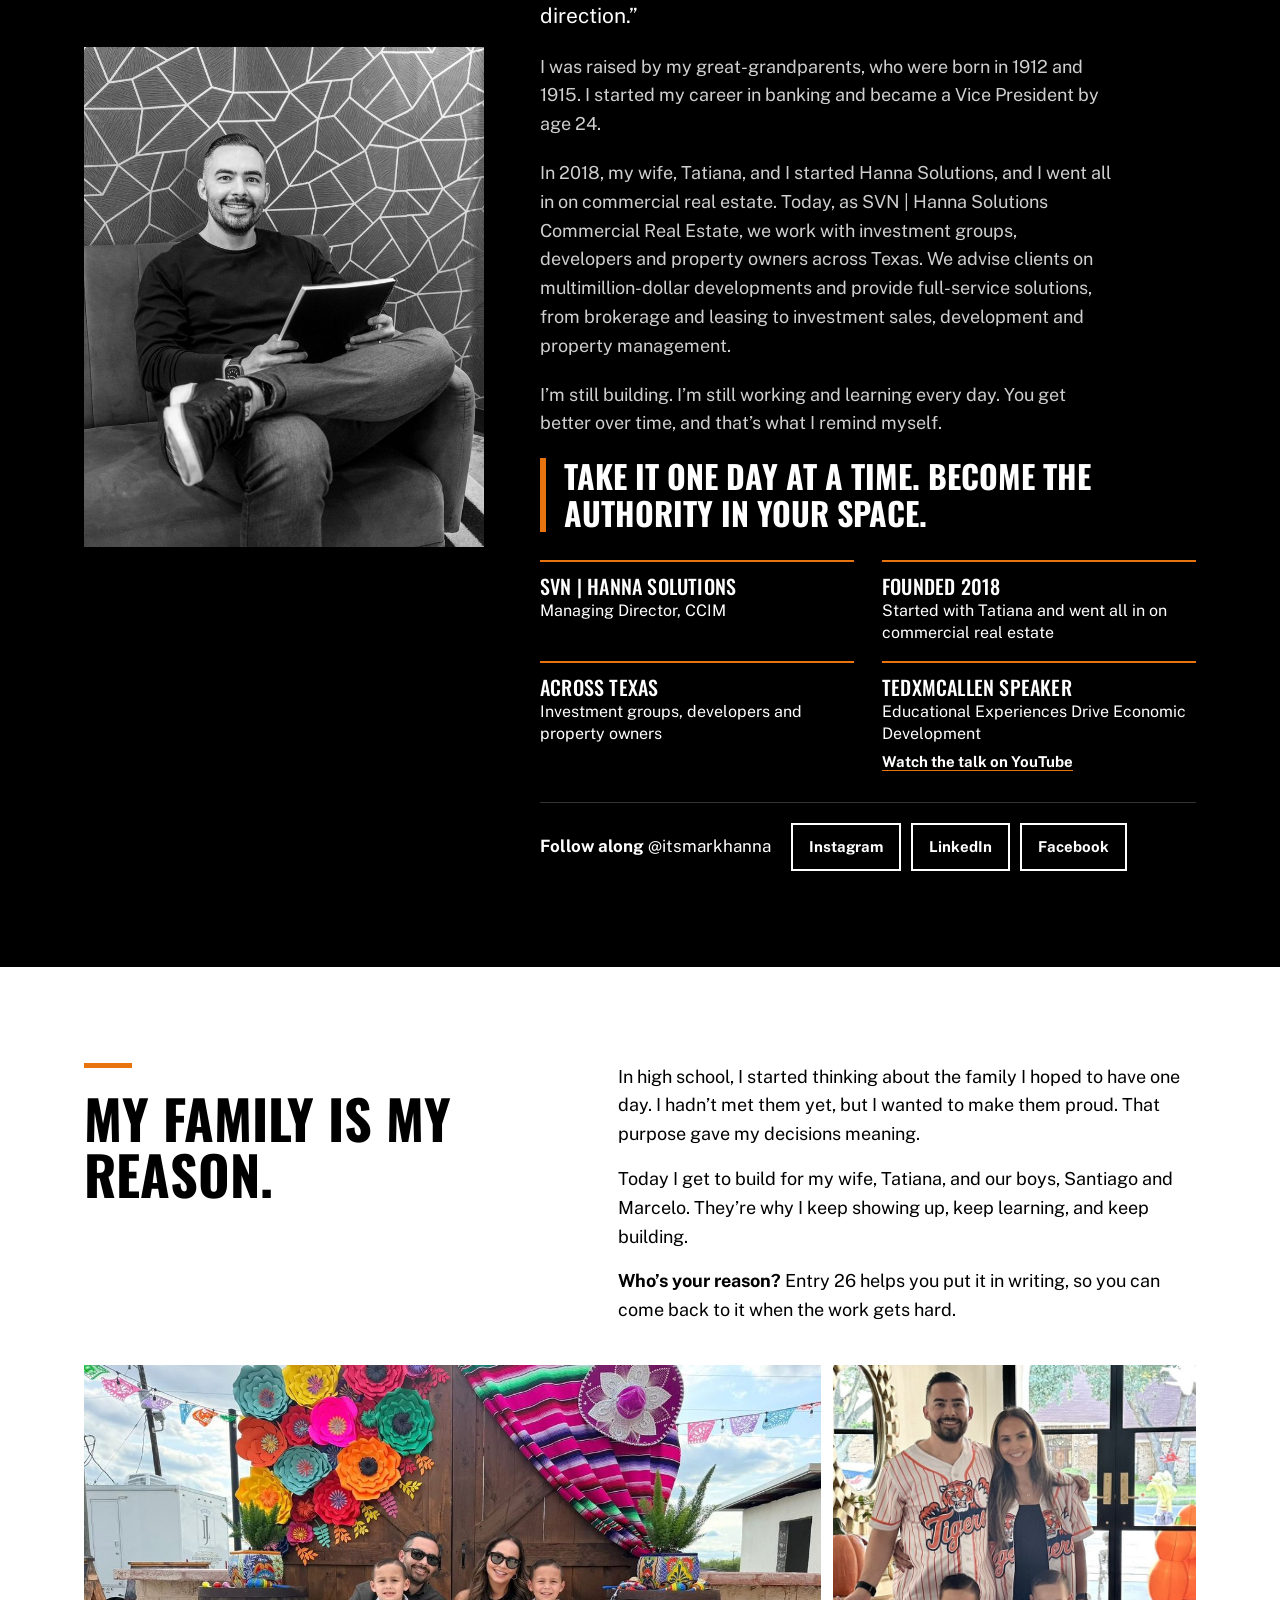
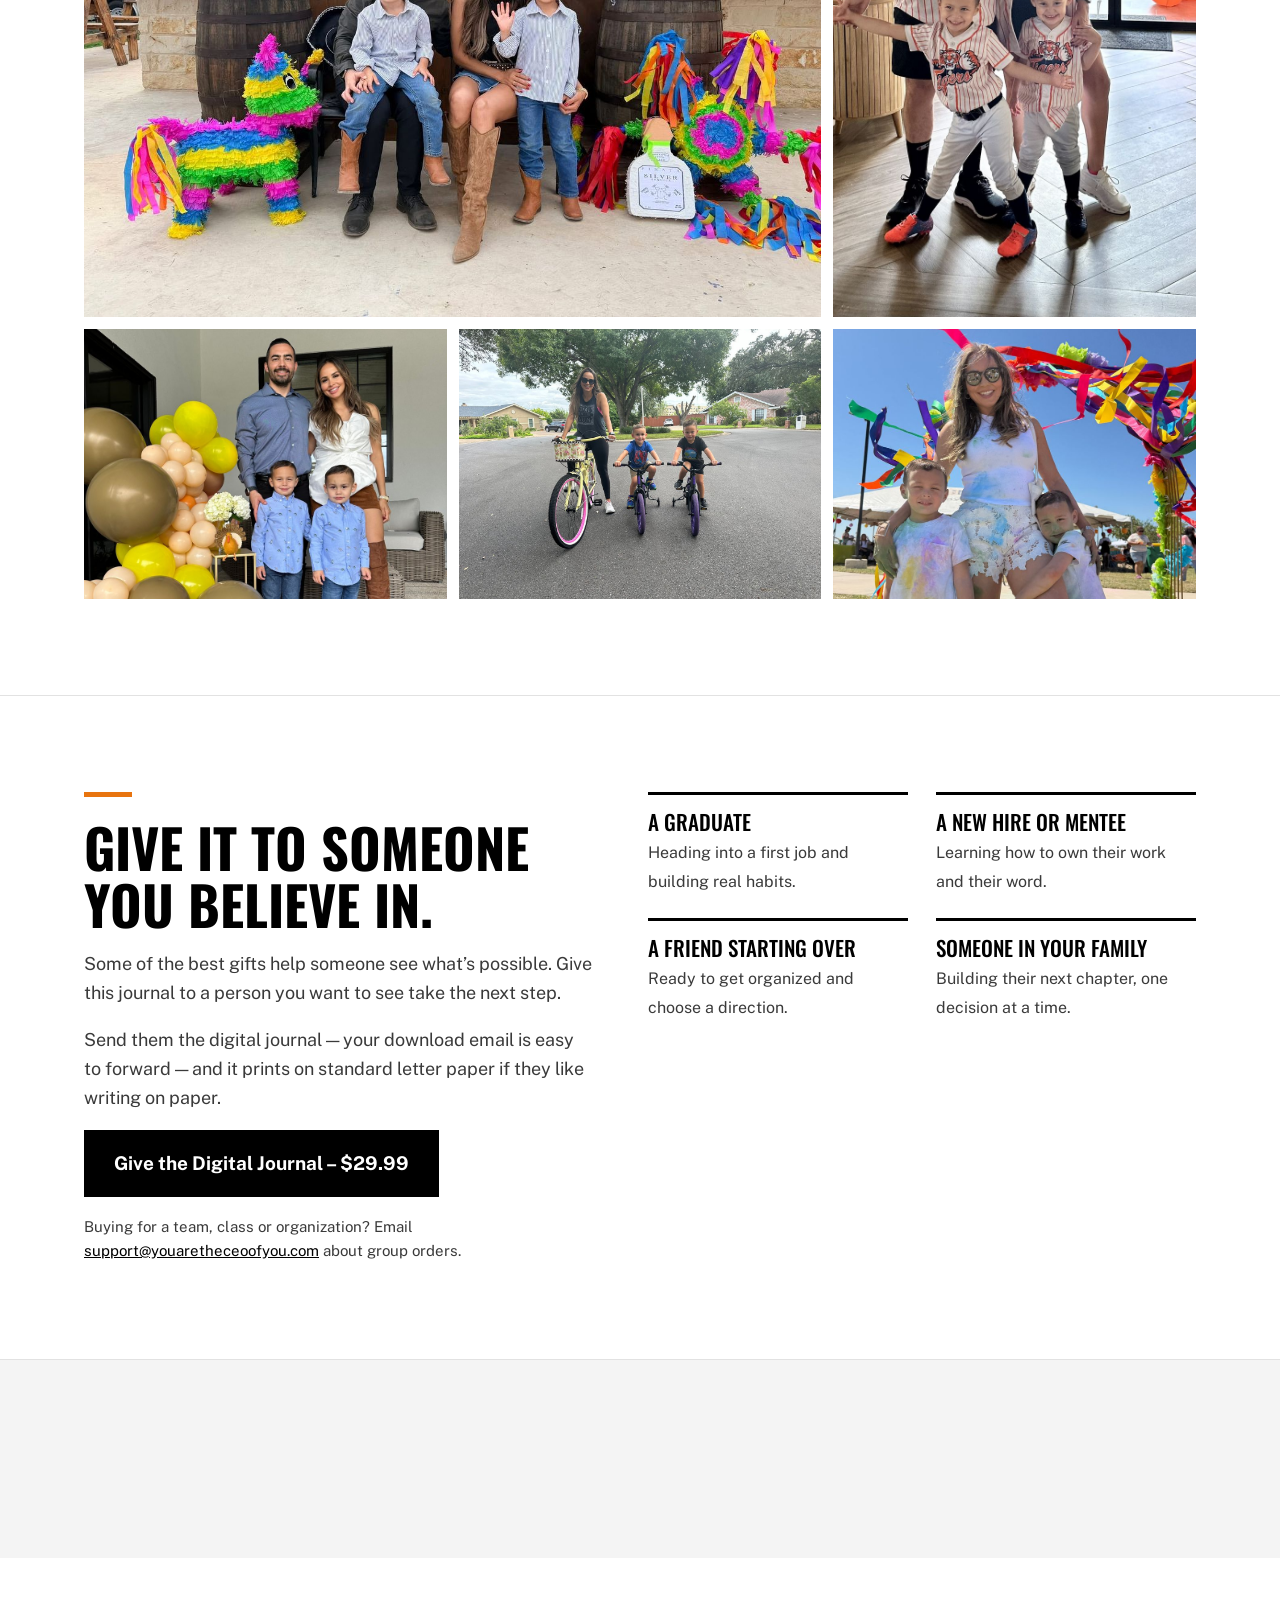
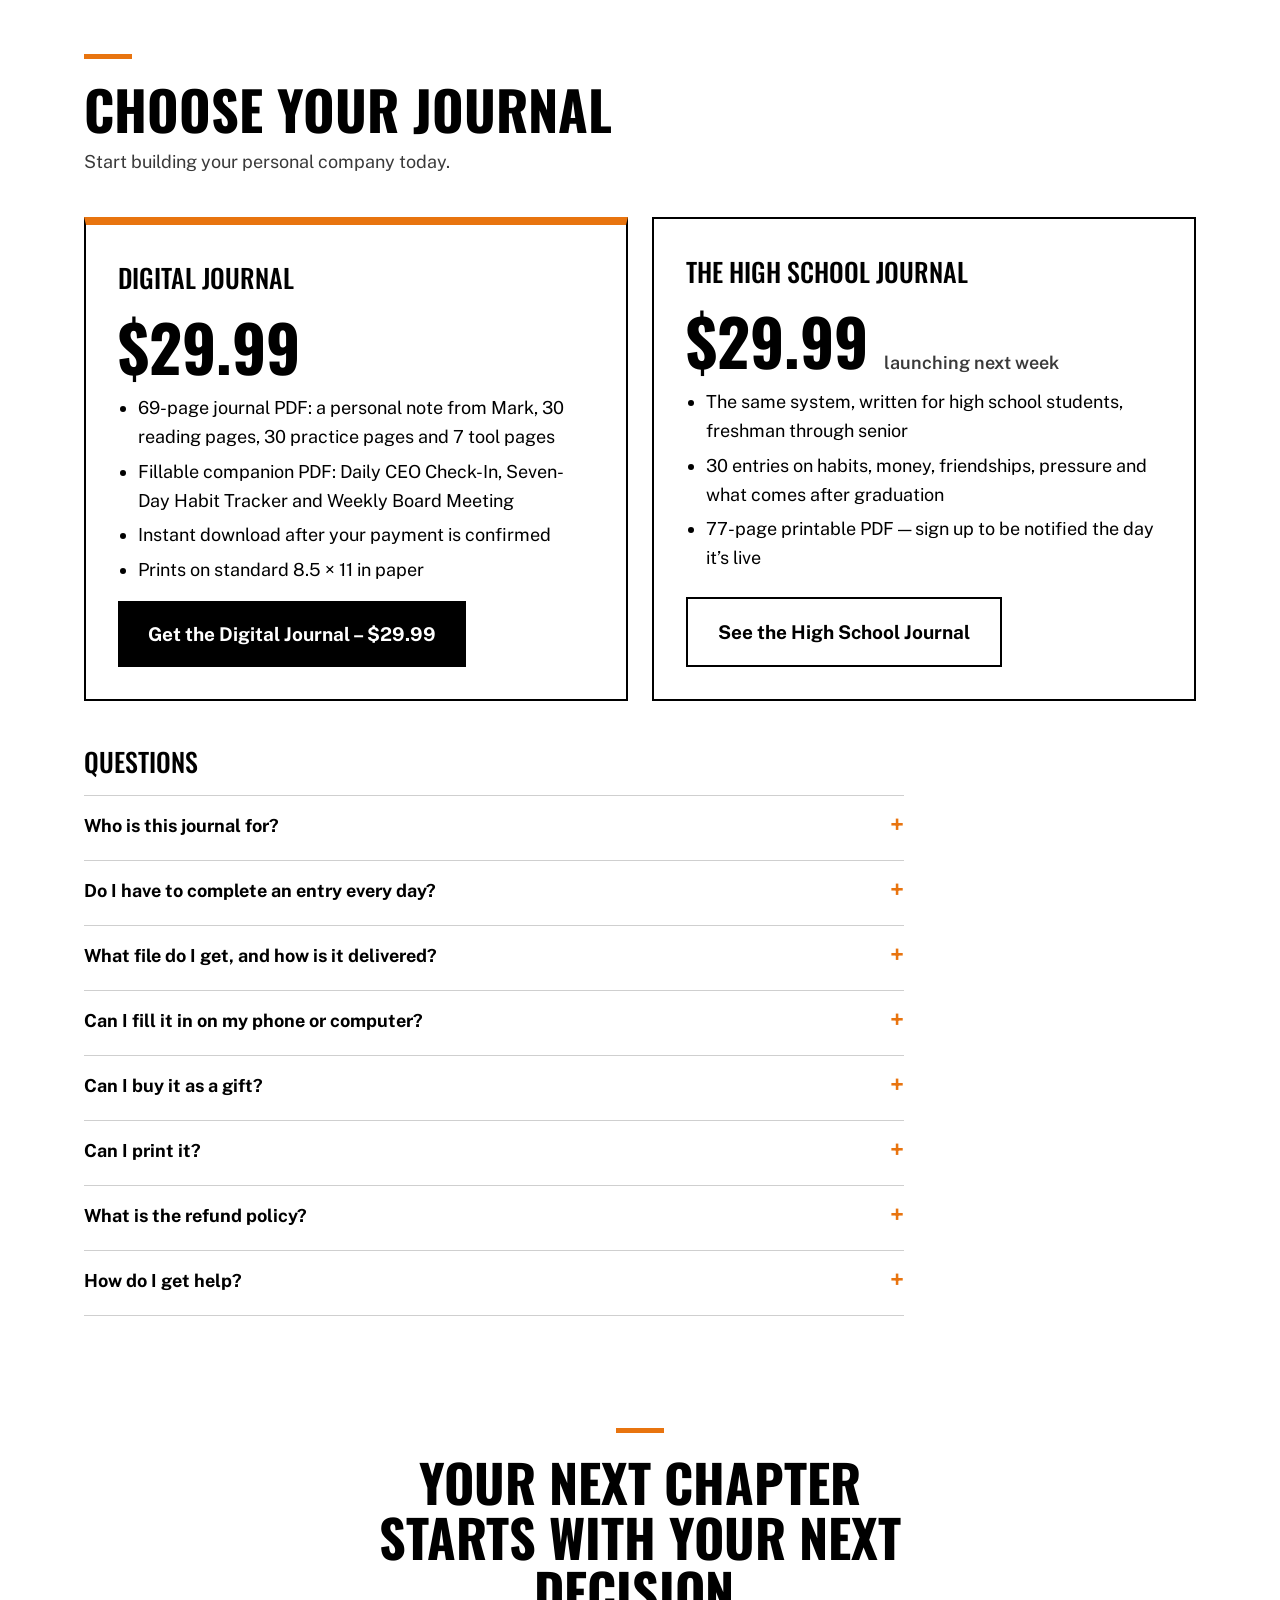
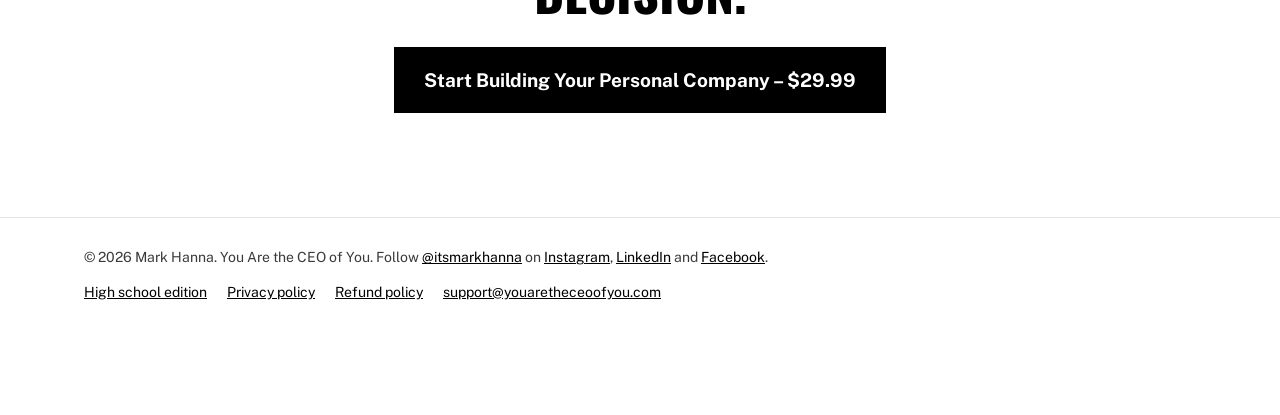
==== commit 2b2c65b4: "Mark's intro video in the note band: text left, player right (1080p, 17MB, poster frame) Co-Authored" ====
--- a/index.html
+++ b/index.html
@@ -60,14 +60,22 @@
     </div>
   </section>
 
-  <!-- TODO: swap this band for Mark's intro video when it's ready -->
   <section class="note-band">
-    <div class="wrap">
-      <h2 class="display">Let me tell you why I wrote this.</h2>
-      <p>&ldquo;I don&rsquo;t come from money. I&rsquo;ve had to work hard, make mistakes, and fail more times than I wanted to get where I am today. And let me be honest: I still haven&rsquo;t &lsquo;made it.&rsquo; I&rsquo;m grateful for what I have, but I have a lot of work left to do.&rdquo;</p>
-      <p>&ldquo;Along the way, I&rsquo;ve learned how much taking responsibility matters. When I manage my time better, my family gets more of my attention. When I keep my word, people can count on me. When I learn from a mistake, I have something useful to carry forward. That&rsquo;s what I want to share with you.&rdquo;</p>
-      <p class="big">You are the CEO of you. Let&rsquo;s take care of your company, one choice at a time.</p>
-      <p class="sig">&mdash; Mark Hanna, from the journal&rsquo;s opening note</p>
+    <div class="wrap nb-grid">
+      <h2 class="display nb-head">Let me tell you why I wrote this.</h2>
+      <figure class="nb-video">
+        <video controls preload="metadata" playsinline poster="/assets/img/video-poster.jpg">
+          <source src="/assets/video/mark-intro.mp4" type="video/mp4">
+          Your browser doesn&rsquo;t support embedded video. <a href="/assets/video/mark-intro.mp4">Download the video instead</a>.
+        </video>
+        <figcaption>Mark, on why he wrote the journal &mdash; 1&nbsp;min&nbsp;39&nbsp;sec.</figcaption>
+      </figure>
+      <div class="nb-copy">
+        <p>&ldquo;I don&rsquo;t come from money. I&rsquo;ve had to work hard, make mistakes, and fail more times than I wanted to get where I am today. And let me be honest: I still haven&rsquo;t &lsquo;made it.&rsquo; I&rsquo;m grateful for what I have, but I have a lot of work left to do.&rdquo;</p>
+        <p>&ldquo;Along the way, I&rsquo;ve learned how much taking responsibility matters. When I manage my time better, my family gets more of my attention. When I keep my word, people can count on me. When I learn from a mistake, I have something useful to carry forward. That&rsquo;s what I want to share with you.&rdquo;</p>
+        <p class="big">You are the CEO of you. Let&rsquo;s take care of your company, one choice at a time.</p>
+        <p class="sig">&mdash; Mark Hanna, from the journal&rsquo;s opening note</p>
+      </div>
     </div>
   </section>
 
--- a/assets/css/styles.css
+++ b/assets/css/styles.css
@@ -376,3 +376,14 @@
   .jgrid{display:flex;overflow-x:auto;scroll-snap-type:x mandatory;-webkit-overflow-scrolling:touch;gap:10px;margin:0 -24px;padding:0 24px}
   .jgrid figure{flex:0 0 74%;scroll-snap-align:center}
 }
+
+/* ===== Note band: Mark's intro video (text left, video right) ===== */
+.note-band .wrap.nb-grid{max-width:1160px;display:grid;grid-template-columns:minmax(0,1fr) minmax(320px,520px);gap:28px 64px;align-items:center}
+.nb-head{grid-column:1;grid-row:1}
+.nb-copy{grid-column:1;grid-row:2;display:flex;flex-direction:column;gap:22px;min-width:0}
+.nb-video{grid-column:2;grid-row:1 / span 2;margin:0;min-width:0}
+.nb-video video{width:100%;height:auto;display:block;background:#000;box-shadow:0 26px 52px rgba(0,0,0,.5)}
+.nb-video figcaption{margin-top:12px;font-size:13.5px;color:#BDBDBD}
+@media (max-width:880px){
+  .note-band .wrap.nb-grid{display:flex;flex-direction:column}
+}
